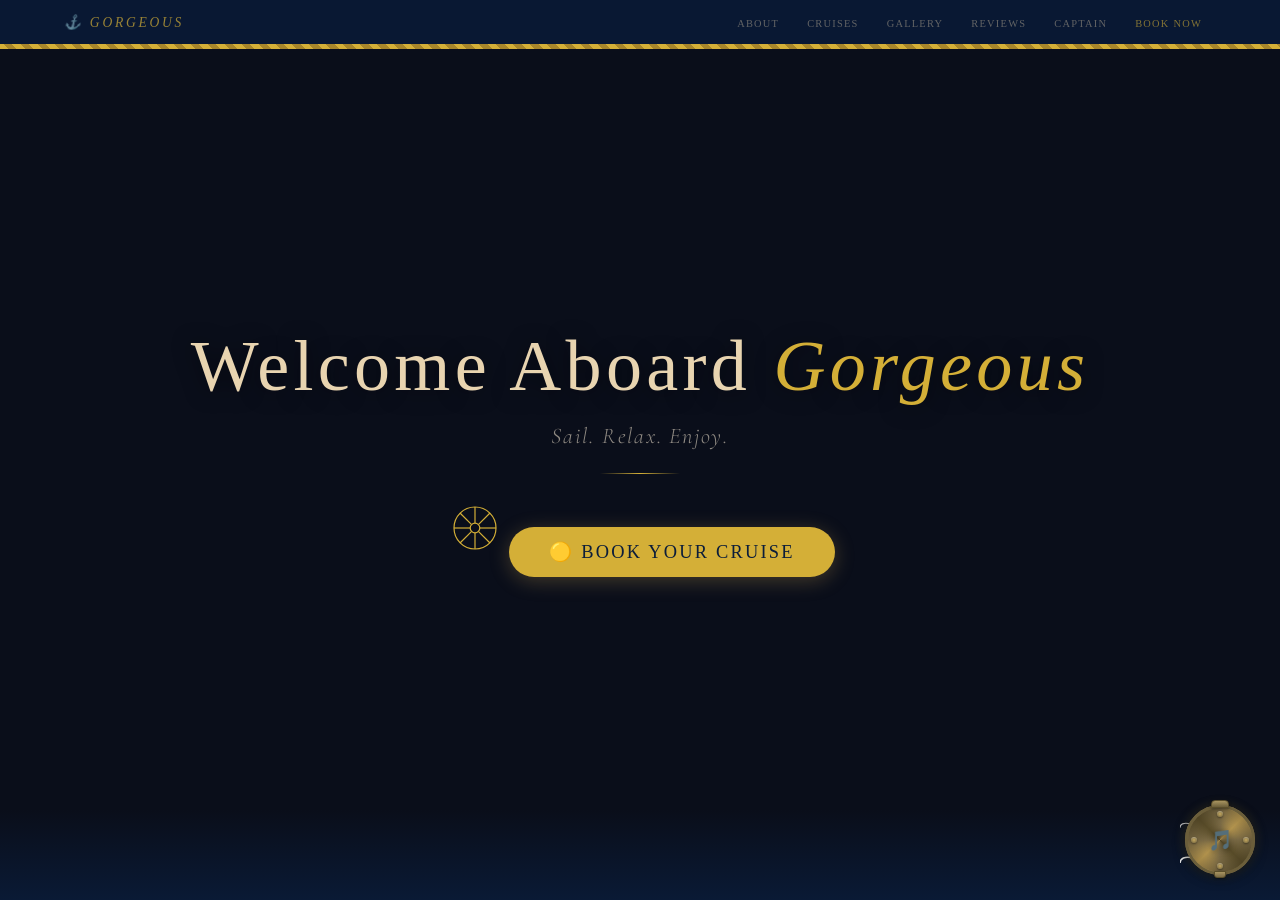
==== index.html @ bfbf3266 "Initial commit: Яхта Gorgeous cruise site Co-Authored-By: Claude Opus 4.6 (1M context) <noreply@anth" ====
<!DOCTYPE html>
<html lang="en">
<head>
<meta charset="UTF-8">
<meta name="viewport" content="width=device-width, initial-scale=1.0">
<title>Yacht Gorgeous</title>
<meta http-equiv="Cache-Control" content="no-cache, no-store, must-revalidate">
<link href="https://fonts.googleapis.com/css2?family=Cormorant+Garamond:ital,wght@0,300;1,300&display=swap" rel="stylesheet">
<style>
  * { margin: 0; padding: 0; box-sizing: border-box; }

  html, body {
    margin: 0;
    padding: 0;
    height: 100%;
    background: #0a1a35;
    overflow: hidden;
  }
  body {
    font-family: 'Georgia', serif;
    color: #e8d4b0;
  }
  #pageContent {
    position: absolute;
    top: 0;
    left: 0;
    right: 0;
    bottom: 0;
    overflow-x: hidden;
    overflow-y: auto;
    -webkit-overflow-scrolling: touch;
    scroll-padding-top: 52px;
  }

  /* ===== SCREEN 1 — Welcome ===== */
  .welcome {
    position: relative;
    width: 100vw;
    height: 100vh;
    background: #0a0e1a;
    display: flex;
    align-items: center;
    justify-content: center;
    overflow: hidden;
  }

  .welcome-bg {
    position: absolute;
    inset: 0;
    background: url('https://yanhs.stream/tgimg/54d1d7f12fde4300b0495acd8f759b95.jpg') center center/cover no-repeat;
  }

  .welcome-bg::after {
    content: '';
    position: absolute;
    inset: 0;
    background: linear-gradient(
      to bottom,
      rgba(10, 14, 26, 0.45) 0%,
      rgba(10, 14, 26, 0.35) 60%,
      rgba(10, 14, 26, 0.85) 90%,
      #0a1a35 100%
    );
  }

  .welcome-text {
    position: relative;
    z-index: 2;
    text-align: center;
    padding: 0 20px;
    margin-top: 0;
  }

  .welcome-text h1 {
    color: #e8d4b0;
    font-size: clamp(2.2rem, 6vw, 4.5rem);
    font-weight: 300;
    letter-spacing: 0.06em;
    line-height: 1.2;
    text-shadow: 0 2px 20px rgba(0,0,0,0.5);
    animation: fadeInUp 1.5s ease-out;
  }

  .welcome-text h1 span {
    color: #D4AF37;
    font-weight: 400;
    font-style: italic;
  }

  .welcome-line {
    width: 80px;
    height: 1px;
    background: linear-gradient(90deg, transparent, #D4AF37, transparent);
    margin: 24px auto;
    animation: fadeInUp 1.5s ease-out 0.3s both;
  }

  .welcome-sub {
    color: rgba(232, 220, 200, 0.85);
    font-size: clamp(1.1rem, 2.5vw, 1.4rem);
    letter-spacing: 0.12em;
    text-transform: uppercase;
    animation: fadeInUp 1.5s ease-out 0.5s both;
    text-shadow: 0 0 20px rgba(0,0,0,0.5);
  }

  /* Steering wheel scroll hint */
  .scroll-hint {
    display: block;
    margin: 24px auto;
    width: 60px;
    z-index: 2;
    animation: fadeInUp 1.5s ease-out 0.6s both;
    cursor: pointer;
  }

  .steering-wheel {
    width: 60px;
    height: 60px;
    animation: bounce 2s ease-in-out infinite, wheelSpin 20s linear infinite;
    will-change: transform;
  }

  .steering-wheel:hover {
    animation: bounce 2s ease-in-out infinite, wheelSpin 3s linear infinite;
  }

  .welcome-scroll {
    position: absolute;
    bottom: 30px;
    right: 20px;
    z-index: 2;
    width: 80px;
    height: 50px;
    cursor: pointer;
  }

  .seagull {
    position: absolute;
    bottom: 0;
    left: 0;
    width: 42px;
    height: auto;
    animation: gull1 6s ease-in-out infinite;
  }

  .seagull2 {
    position: absolute;
    top: 0;
    right: 0;
    width: 32px;
    height: auto;
    animation: gull2 6.5s ease-in-out infinite;
  }

  @keyframes gull1 {
    0%   { transform: translate(0, 0) rotate(-3deg); }
    20%  { transform: translate(5px, -4px) rotate(0deg); }
    40%  { transform: translate(2px, 2px) rotate(-5deg); }
    60%  { transform: translate(-3px, -2px) rotate(-1deg); }
    80%  { transform: translate(-1px, 3px) rotate(-4deg); }
    100% { transform: translate(0, 0) rotate(-3deg); }
  }

  @keyframes gull2 {
    0%   { transform: translate(0, 0) rotate(3deg); }
    18%  { transform: translate(-3px, 3px) rotate(0deg); }
    38%  { transform: translate(4px, -2px) rotate(5deg); }
    58%  { transform: translate(2px, 4px) rotate(1deg); }
    78%  { transform: translate(-4px, -1px) rotate(4deg); }
    100% { transform: translate(0, 0) rotate(3deg); }
  }

  .wing-left {
    animation: flapLeft 2.8s ease-in-out infinite;
  }
  .wing-right {
    animation: flapRight 2.8s ease-in-out infinite;
  }
  .seagull2 .wing-left {
    animation-duration: 3.2s;
  }
  .seagull2 .wing-right {
    animation-duration: 3.2s;
  }

  @keyframes flapLeft {
    0%   { transform: rotate(0deg); }
    30%  { transform: rotate(6deg); }
    60%  { transform: rotate(-3deg); }
    100% { transform: rotate(0deg); }
  }

  @keyframes flapRight {
    0%   { transform: rotate(0deg); }
    30%  { transform: rotate(-6deg); }
    60%  { transform: rotate(3deg); }
    100% { transform: rotate(0deg); }
  }

  @keyframes fadeInUp {
    0%   { opacity: 0; transform: translateY(30px); }
    100% { opacity: 1; transform: translateY(0); }
  }

  @keyframes bounce {
    0%, 100% { transform: translateY(0); }
    50%      { transform: translateY(10px); }
  }

  @keyframes wheelSpin {
    0%   { transform: rotate(0deg); }
    100% { transform: rotate(360deg); }
  }

  /* ===== SVG WAVE TRANSITIONS (bottom of hero) ===== */
  @keyframes waveScroll {
    0%   { transform: translateX(0); }
    100% { transform: translateX(-50%); }
  }

  /* ===== SCREEN 2 — Hero ===== */
  .hero {
    position: relative;
    width: 100vw;
    height: 100vh;
    overflow: hidden;
  }

  .hero-img {
    position: absolute;
    inset: 0;
    width: 100%;
    height: 100%;
    object-fit: cover;
    display: block;
  }

  .hero-overlay {
    position: absolute;
    inset: 0;
    background: linear-gradient(
      90deg,
      rgba(10, 8, 18, 0.75) 0%,
      rgba(10, 8, 18, 0.55) 30%,
      rgba(10, 8, 18, 0.1) 55%,
      transparent 70%
    );
  }

  .hero-content {
    position: absolute;
    top: 50%;
    left: clamp(30px, 6vw, 80px);
    transform: translateY(-50%);
    max-width: 480px;
  }

  .hero-content h2 {
    color: #e8d4b0;
    font-size: clamp(1.8rem, 4vw, 3.2rem);
    font-weight: 400;
    line-height: 1.2;
    letter-spacing: 0.04em;
    margin-bottom: 0.6em;
    text-shadow: 0 2px 12px rgba(0,0,0,0.5);
  }

  .hero-content p {
    color: rgba(200, 190, 175, 0.85);
    font-size: clamp(0.95rem, 1.8vw, 1.15rem);
    line-height: 1.6;
    letter-spacing: 0.02em;
    margin-bottom: 2em;
    text-shadow: 0 1px 6px rgba(0,0,0,0.4);
  }

  .btn {
    display: inline-block;
    padding: 14px 36px;
    color: #0B1D3A;
    background: #D4AF37;
    border: none;
    border-radius: 40px;
    font-family: 'Georgia', serif;
    font-size: clamp(0.9rem, 1.5vw, 1.05rem);
    letter-spacing: 0.12em;
    text-transform: uppercase;
    text-decoration: none;
    cursor: pointer;
    transition: background 0.3s ease, transform 0.3s ease;
    box-shadow: 0 4px 20px rgba(200, 160, 80, 0.3);
  }

  .btn:hover {
    background: #E6C55A;
    box-shadow:
      0 6px 28px rgba(212, 175, 55, 0.45),
      0 0 40px rgba(212, 175, 55, 0.25);
    transform: translateY(-2px) scale(1.04);
  }

  .scroll-down {
    margin-top: 24px;
    color: rgba(200, 190, 175, 0.45);
    font-size: 0.85rem;
    letter-spacing: 0.15em;
    animation: bounce 2s ease-in-out infinite;
  }

  /* About highlights */
  .about-highlights {
    display: flex;
    flex-wrap: wrap;
    gap: 14px 24px;
    margin-top: 20px;
  }

  .about-highlights span {
    color: rgba(212, 175, 55, 0.8);
    font-size: 0.95rem;
    letter-spacing: 0.03em;
  }

  @media (max-width: 768px) {
    .about-highlights {
      justify-content: center;
    }
  }

  /* Hero bottom waves */
  .wave {
    position: absolute;
    bottom: 0;
    left: 0;
    width: 200%;
    height: 80px;
    pointer-events: none;
  }

  .wave svg { width: 100%; height: 100%; }

  .wave-1 { animation: waveScroll 8s linear infinite; opacity: 0.3; will-change: transform; }
  .wave-2 { animation: waveScroll 11s linear infinite reverse; bottom: 6px; opacity: 0.2; will-change: transform; }

  /* ===== ROPE ACCENT (thin rope under titles) ===== */
  .rope-accent {
    display: flex;
    align-items: center;
    justify-content: center;
    max-width: 300px;
    margin: 16px auto 0;
    gap: 12px;
  }

  .rope-accent svg { width: 100%; height: 12px; }

  .rope-accent .rope-knot-sm {
    flex-shrink: 0;
    width: 20px;
    height: 20px;
  }

  /* ===== ROPE DIVIDER ===== */
  .rope-divider {
    display: flex;
    align-items: center;
    justify-content: center;
    padding: 50px 20px;
    background: #0a1a35;
  }

  .rope-line {
    flex: 1;
    max-width: 300px;
    height: 12px;
    position: relative;
  }

  .rope-line svg { width: 100%; height: 100%; }

  .rope-knot {
    margin: 0 20px;
    flex-shrink: 0;
  }

  .rope-knot svg {
    width: 40px;
    height: 40px;
  }

  /* ===== SECTION — About (with porthole) ===== */
  .section-about {
    background: #0a1a35;
    padding: 60px 20px 80px;
  }

  /* Scroll hint for inner sections */
  .section-scroll {
    text-align: center;
    margin-top: 2em;
    padding-top: 1em;
  }
  .section-scroll span {
    display: block;
    color: rgba(212, 175, 55, 0.4);
    font-size: 1.4rem;
    animation: bounce 2s ease-in-out infinite;
  }
  .section-scroll p {
    color: rgba(200, 190, 175, 0.3);
    font-size: 0.7rem;
    letter-spacing: 0.2em;
    text-transform: uppercase;
    margin-top: 4px;
  }

  /* ===== HOW IT WORKS ===== */
  .how-it-works {
    background: #0a1a35;
    padding: 70px 20px;
    text-align: center;
  }
  .how-it-works h3 {
    color: #D4AF37;
    font-size: clamp(1.4rem, 3vw, 2rem);
    font-weight: 400;
    margin-bottom: 40px;
  }
  .steps-grid {
    display: flex;
    justify-content: center;
    gap: 40px;
    max-width: 800px;
    margin: 0 auto;
    flex-wrap: wrap;
  }
  .step-item {
    flex: 1;
    min-width: 180px;
    max-width: 220px;
  }
  .step-num {
    display: inline-flex;
    align-items: center;
    justify-content: center;
    width: 50px;
    height: 50px;
    border-radius: 50%;
    border: 2px solid #D4AF37;
    color: #D4AF37;
    font-size: 1.3rem;
    font-weight: 600;
    margin-bottom: 14px;
  }
  .step-item h4 {
    color: #e8d4b0;
    font-size: 1rem;
    font-weight: 400;
    margin-bottom: 6px;
  }
  .step-item p {
    color: rgba(200,195,185,0.5);
    font-size: 0.85rem;
    line-height: 1.5;
  }

  /* ===== TRUSTED EXPERIENCE ===== */
  .trusted {
    background: #0a1a35;
    padding: 70px 20px;
    text-align: center;
  }
  .trusted h3 {
    color: #D4AF37;
    font-size: clamp(1.4rem, 3vw, 2rem);
    font-weight: 400;
    margin-bottom: 35px;
  }
  .trust-grid {
    display: flex;
    justify-content: center;
    gap: 30px;
    max-width: 700px;
    margin: 0 auto;
    flex-wrap: wrap;
  }
  .trust-item {
    display: flex;
    align-items: center;
    gap: 10px;
    color: #e8d4b0;
    font-size: 1rem;
    min-width: 200px;
  }
  .trust-check {
    color: #D4AF37;
    font-size: 1.2rem;
    flex-shrink: 0;
  }

  /* ===== DEPARTURE LOCATION ===== */
  .location {
    background: #0a1a35;
    padding: 70px 20px;
    text-align: center;
  }
  .location h3 {
    color: #D4AF37;
    font-size: clamp(1.4rem, 3vw, 2rem);
    font-weight: 400;
    margin-bottom: 10px;
  }
  .location .loc-sub {
    color: rgba(200,195,185,0.5);
    font-size: 0.9rem;
    margin-bottom: 25px;
  }
  .location .loc-address {
    color: #e8d4b0;
    font-size: 1.2rem;
    margin-bottom: 20px;
  }
  .location .loc-address span {
    color: #D4AF37;
  }
  .location iframe {
    border-radius: 12px;
    border: 1px solid rgba(212,175,55,0.2);
    max-width: 700px;
    width: 100%;
  }

  @media (max-width: 600px) {
    .steps-grid { flex-direction: column; align-items: center; gap: 30px; }
    .trust-grid { flex-direction: column; align-items: center; }
  }

  .section-about .section-title {
    text-align: center;
    color: #D4AF37;
    font-size: clamp(1.4rem, 3vw, 2rem);
    font-weight: 400;
    letter-spacing: 0.04em;
    margin-bottom: 40px;
  }

  .section-inner {
    max-width: 1100px;
    margin: 0 auto;
    display: flex;
    align-items: center;
    gap: clamp(30px, 6vw, 80px);
  }

  .section-inner.reverse { flex-direction: row-reverse; }

  /* Porthole photo frame */
  .porthole-frame {
    flex-shrink: 0;
    width: clamp(200px, 30vw, 340px);
    height: clamp(200px, 30vw, 340px);
    border-radius: 50%;
    position: relative;
    background: conic-gradient(
      from 0deg,
      #8B7340, #c4a85a, #6b5a30, #a8924a,
      #8B7340, #c4a85a, #6b5a30, #a8924a,
      #8B7340
    );
    padding: 14px;
    box-shadow:
      0 0 30px rgba(0,0,0,0.5),
      inset 0 0 20px rgba(0,0,0,0.3);
  }

  .porthole-glass {
    width: 100%;
    height: 100%;
    border-radius: 50%;
    overflow: hidden;
    position: relative;
    box-shadow: inset 0 0 30px rgba(0,0,0,0.4);
  }

  .porthole-glass img {
    width: 100%;
    height: 100%;
    object-fit: cover;
    display: block;
  }

  /* Glass reflection */
  .porthole-glass::after {
    content: '';
    position: absolute;
    top: 10%; left: 15%;
    width: 40%; height: 25%;
    background: linear-gradient(135deg, rgba(255,255,255,0.12), transparent);
    border-radius: 50%;
    transform: rotate(-15deg);
    pointer-events: none;
  }

  /* Brass bolts */
  .porthole-bolt {
    position: absolute;
    width: 14px; height: 14px;
    background: radial-gradient(circle at 35% 35%, #c4a85a, #5a4a28);
    border-radius: 50%;
    box-shadow: inset 0 1px 1px rgba(255,255,255,0.3), 0 1px 3px rgba(0,0,0,0.5);
  }

  .bolt-t  { top: 4px;    left: 50%;  transform: translateX(-50%); }
  .bolt-b  { bottom: 4px; left: 50%;  transform: translateX(-50%); }
  .bolt-l  { left: 4px;   top: 50%;   transform: translateY(-50%); }
  .bolt-r  { right: 4px;  top: 50%;   transform: translateY(-50%); }
  .bolt-tl { top: 22px;   left: 22px; }
  .bolt-tr { top: 22px;   right: 22px; }
  .bolt-bl { bottom: 22px; left: 22px; }
  .bolt-br { bottom: 22px; right: 22px; }

  .section-text h3 {
    color: #D4AF37;
    font-size: clamp(1.4rem, 3vw, 2rem);
    font-weight: 400;
    letter-spacing: 0.04em;
    margin-bottom: 0.5em;
  }

  .section-text p {
    color: rgba(200, 195, 185, 0.75);
    font-size: clamp(0.95rem, 1.6vw, 1.1rem);
    line-height: 1.8;
    letter-spacing: 0.01em;
  }

  /* ===== SECTION — Features ===== */
  .section-features {
    background: #0a1a35;
    padding: 80px 20px;
  }

  .section-features h3 {
    text-align: center;
    color: #D4AF37;
    font-size: clamp(1.4rem, 3vw, 2rem);
    font-weight: 400;
    letter-spacing: 0.04em;
    margin-bottom: 50px;
  }

  .features-grid {
    max-width: 960px;
    margin: 0 auto;
    display: grid;
    grid-template-columns: repeat(auto-fit, minmax(200px, 1fr));
    gap: 30px;
  }

  .feature-card {
    text-align: center;
    padding: 30px 20px;
    border: 1px solid rgba(212, 175, 55, 0.15);
    border-radius: 12px;
    background: rgba(212, 175, 55, 0.03);
    transition: all 0.3s ease;
  }

  .feature-card:hover {
    border-color: rgba(212, 175, 55, 0.35);
    background: rgba(212, 175, 55, 0.06);
    transform: translateY(-4px);
  }

  .feature-icon {
    font-size: 2.5rem;
    margin-bottom: 16px;
  }

  .feature-card h4 {
    color: #e8d4b0;
    font-size: 1.1rem;
    font-weight: 400;
    margin-bottom: 10px;
    letter-spacing: 0.04em;
  }

  .feature-card p {
    color: rgba(200, 195, 185, 0.6);
    font-size: 0.95rem;
    line-height: 1.6;
  }

  /* ===== TOURS ===== */
  .tours {
    background: #0a1a35;
    padding: 80px 20px;
  }

  .tours h3 {
    text-align: center;
    color: #D4AF37;
    font-size: clamp(1.4rem, 3vw, 2rem);
    font-weight: 400;
    letter-spacing: 0.04em;
    margin-bottom: 12px;
  }

  .tours > p {
    text-align: center;
    color: rgba(200, 195, 185, 0.55);
    font-size: clamp(0.9rem, 1.6vw, 1.05rem);
    margin-bottom: 50px;
    line-height: 1.6;
  }

  .tours-grid {
    max-width: 1100px;
    margin: 0 auto;
    display: grid;
    grid-template-columns: repeat(auto-fit, minmax(200px, 1fr));
    gap: 24px;
  }

  .tour-card {
    position: relative;
    background: rgba(255,255,255,0.03);
    border: 1px solid rgba(212, 175, 55, 0.12);
    border-radius: 16px;
    padding: 36px 24px 30px;
    text-align: center;
    transition: all 0.4s ease;
    overflow: hidden;
  }

  .tour-card::before {
    content: '';
    position: absolute;
    top: 0; left: 0; right: 0;
    height: 3px;
    background: linear-gradient(90deg, transparent, #D4AF37, transparent);
    opacity: 0;
    transition: opacity 0.4s ease;
  }

  .tour-card:hover {
    border-color: rgba(212, 175, 55, 0.35);
    background: rgba(212, 175, 55, 0.05);
    transform: translateY(-6px);
    box-shadow: 0 12px 40px rgba(0,0,0,0.3), 0 0 20px rgba(212, 175, 55, 0.08);
  }

  .tour-card:hover::before {
    opacity: 1;
  }

  .tour-icon {
    font-size: 3rem;
    margin-bottom: 18px;
    display: block;
  }

  .tour-card h4 {
    color: #e8d4b0;
    font-size: 1.15rem;
    font-weight: 400;
    letter-spacing: 0.04em;
    margin-bottom: 10px;
  }

  .tour-card .tour-detail {
    color: rgba(200, 195, 185, 0.5);
    font-size: 0.9rem;
    line-height: 1.6;
    margin-bottom: 18px;
  }

  .tour-card .tour-btn {
    display: inline-block;
    padding: 10px 24px;
    border: 1px solid rgba(212, 175, 55, 0.3);
    border-radius: 30px;
    color: #D4AF37;
    font-family: 'Georgia', serif;
    font-size: 0.85rem;
    letter-spacing: 0.1em;
    text-transform: uppercase;
    text-decoration: none;
    transition: all 0.3s ease;
    background: transparent;
    cursor: pointer;
  }

  .tour-card .tour-btn:hover {
    background: rgba(212, 175, 55, 0.12);
    border-color: rgba(212, 175, 55, 0.6);
    box-shadow: 0 0 16px rgba(212, 175, 55, 0.15);
  }

  @media (max-width: 600px) {
    .tours-grid {
      grid-template-columns: 1fr 1fr;
      gap: 16px;
    }

    .tour-card {
      padding: 28px 16px 24px;
    }

    .tour-icon {
      font-size: 2.4rem;
    }
  }

  @media (max-width: 400px) {
    .tours-grid {
      grid-template-columns: 1fr;
    }
  }


  /* ===== SAFETY & POLICIES ===== */
  .safety-policies {
    padding: 60px 20px 50px;
    background: linear-gradient(180deg, #0a1a35 0%, #0d2240 100%);
    color: #c8b89a;
  }

  .sp-title {
    text-align: center;
    font-family: 'Cormorant Garamond', serif;
    font-size: 1.8rem;
    color: #D4AF37;
    letter-spacing: 0.08em;
    margin-bottom: 40px;
  }

  .sp-block {
    max-width: 700px;
    margin: 0 auto;
  }

  .sp-subtitle {
    font-family: 'Cormorant Garamond', serif;
    font-size: 1.25rem;
    color: #e8d4b0;
    margin-bottom: 16px;
    letter-spacing: 0.03em;
  }

  .sp-intro {
    font-size: 0.9rem;
    line-height: 1.7;
    color: rgba(200, 184, 154, 0.8);
    margin-bottom: 20px;
  }

  .sp-intro strong {
    color: #D4AF37;
  }

  .sp-list {
    list-style: none;
    padding: 0;
    margin: 0 0 10px;
  }

  .sp-list li {
    font-size: 0.85rem;
    line-height: 1.6;
    padding: 8px 0;
    border-bottom: 1px solid rgba(212, 175, 55, 0.06);
    color: rgba(200, 184, 154, 0.75);
  }

  .sp-list li:last-child {
    border-bottom: none;
  }

  .sp-divider {
    max-width: 700px;
    margin: 30px auto;
    height: 1px;
    background: linear-gradient(90deg, transparent, rgba(212, 175, 55, 0.2), transparent);
  }

  .sp-heading {
    font-family: 'Cormorant Garamond', serif;
    font-size: 1.05rem;
    color: #D4AF37;
    margin: 24px 0 10px;
    letter-spacing: 0.03em;
  }

  .sp-text {
    font-size: 0.85rem;
    line-height: 1.7;
    color: rgba(200, 184, 154, 0.75);
  }

  .sp-text strong {
    color: #e8d4b0;
  }

  /* ===== FOOTER ===== */
  .footer {
    background: #060e1e;
    padding: 60px 20px 40px;
  }

  .footer-inner {
    max-width: 900px;
    margin: 0 auto;
    display: flex;
    justify-content: space-between;
    align-items: flex-start;
    gap: 40px;
    flex-wrap: wrap;
  }

  .footer-brand {
    text-align: left;
  }

  .footer-wheel {
    width: 36px;
    height: 36px;
    margin-bottom: 12px;
    opacity: 0.4;
  }

  .footer-brand h4 {
    color: #D4AF37;
    font-size: 1.1rem;
    font-weight: 400;
    letter-spacing: 0.15em;
    margin-bottom: 6px;
  }

  .footer-brand p {
    color: rgba(200, 195, 185, 0.4);
    font-size: 0.85rem;
    letter-spacing: 0.05em;
  }

  .footer-contact {
    text-align: right;
  }

  .footer-contact h4 {
    color: #D4AF37;
    font-size: 0.9rem;
    font-weight: 400;
    letter-spacing: 0.15em;
    text-transform: uppercase;
    margin-bottom: 14px;
  }

  .footer-contact ul {
    list-style: none;
  }

  .footer-contact li {
    color: rgba(200, 195, 185, 0.55);
    font-size: 0.9rem;
    margin-bottom: 10px;
    letter-spacing: 0.02em;
  }

  .footer-contact a {
    color: rgba(200, 195, 185, 0.55);
    text-decoration: none;
    transition: color 0.3s ease;
  }

  .footer-contact a:hover {
    color: #D4AF37;
  }

  .footer-contact .contact-icon {
    margin-right: 8px;
    opacity: 0.7;
  }

  .footer-bottom {
    max-width: 900px;
    margin: 40px auto 0;
    padding-top: 20px;
    border-top: 1px solid rgba(212, 175, 55, 0.1);
    text-align: center;
  }

  .footer-bottom p {
    color: rgba(200, 195, 185, 0.3);
    font-size: 0.8rem;
    letter-spacing: 0.1em;
  }

  /* ===== GALLERY ===== */
  .gallery {
    background: #0a1a35;
    padding: 80px 0;
    overflow: hidden;
  }

  .gallery h3 {
    text-align: center;
    color: #D4AF37;
    font-size: clamp(1.4rem, 3vw, 2rem);
    font-weight: 400;
    letter-spacing: 0.04em;
    margin-bottom: 40px;
  }

  .carousel {
    position: relative;
    max-width: 1100px;
    margin: 0 auto;
    padding: 0 60px;
  }

  .carousel-track {
    display: flex;
    gap: 20px;
    overflow-x: auto;
    scroll-behavior: smooth;
    scroll-snap-type: x mandatory;
    -ms-overflow-style: none;
    scrollbar-width: none;
    padding: 10px 0;
  }

  .carousel-track::-webkit-scrollbar { display: none; }

  .carousel-slide {
    flex: 0 0 calc(33.333% - 14px);
    min-width: 260px;
    scroll-snap-align: start;
    position: relative;
    border-radius: 12px;
    overflow: hidden;
    aspect-ratio: 4 / 3;
    cursor: pointer;
  }

  .carousel-slide img {
    width: 100%;
    height: 100%;
    object-fit: cover;
    display: block;
    transition: transform 0.5s ease;
  }

  .carousel-slide:hover img {
    transform: scale(1.06);
  }

  .carousel-slide .slide-caption {
    position: absolute;
    bottom: 0;
    left: 0; right: 0;
    padding: 30px 16px 14px;
    background: linear-gradient(to top, rgba(0,0,0,0.7), transparent);
    color: rgba(232, 212, 176, 0.9);
    font-size: 0.9rem;
    letter-spacing: 0.05em;
    transition: opacity 0.3s ease;
  }

  /* Porthole-style frame on each slide */
  .carousel-slide::after {
    content: '';
    position: absolute;
    inset: 0;
    border-radius: 12px;
    box-shadow: inset 0 0 20px rgba(0,0,0,0.3);
    border: 2px solid rgba(139, 115, 64, 0.25);
    pointer-events: none;
  }

  .carousel-btn {
    position: absolute;
    top: 50%;
    transform: translateY(-50%);
    width: 44px;
    height: 44px;
    border-radius: 50%;
    border: 1px solid rgba(212, 175, 55, 0.3);
    background: rgba(11, 29, 58, 0.9);
    color: #D4AF37;
    font-size: 1.2rem;
    cursor: pointer;
    transition: background 0.3s ease;
    display: flex;
    align-items: center;
    justify-content: center;
    z-index: 3;
  }

  .carousel-btn:hover {
    background: rgba(212, 175, 55, 0.15);
    border-color: rgba(212, 175, 55, 0.6);
  }

  .carousel-btn.prev { left: 8px; }
  .carousel-btn.next { right: 8px; }

  /* Dots */
  .carousel-dots {
    display: flex;
    justify-content: center;
    gap: 10px;
    margin-top: 24px;
  }

  .carousel-dot {
    width: 8px;
    height: 8px;
    border-radius: 50%;
    background: rgba(212, 175, 55, 0.2);
    border: none;
    cursor: pointer;
    transition: all 0.3s ease;
    padding: 0;
  }

  .carousel-dot.active {
    background: #D4AF37;
    transform: scale(1.3);
  }

  @media (max-width: 768px) {
    .carousel-slide {
      flex: 0 0 calc(50% - 10px);
      min-width: 220px;
    }
    .carousel { padding: 0 50px; }
  }

  @media (max-width: 480px) {
    .carousel-slide {
      flex: 0 0 85%;
      min-width: 0;
    }
    .carousel { padding: 0 44px; }
  }

  /* Lightbox */
  .lightbox {
    display: none;
    position: fixed;
    inset: 0;
    z-index: 1000;
    background: rgba(0,0,0,0.92);
    align-items: center;
    justify-content: center;
    cursor: pointer;
  }

  .lightbox.active { display: flex; }

  .lightbox img {
    max-width: 90vw;
    max-height: 90vh;
    object-fit: contain;
    border-radius: 8px;
    box-shadow: 0 0 60px rgba(0,0,0,0.5);
  }

  .lightbox-close {
    position: absolute;
    top: 20px; right: 24px;
    color: rgba(212, 175, 55, 0.7);
    font-size: 2rem;
    cursor: pointer;
    background: none;
    border: none;
    transition: color 0.3s ease;
  }

  .lightbox-close:hover { color: #D4AF37; }

  /* ===== CAPTAIN ===== */
  .captain {
    background: #0a1a35;
    padding: 80px 20px;
  }

  .captain-inner {
    max-width: 900px;
    margin: 0 auto;
    display: flex;
    align-items: center;
    gap: clamp(30px, 6vw, 70px);
  }

  .captain-photo {
    flex-shrink: 0;
    position: relative;
  }

  .captain-porthole {
    width: clamp(200px, 28vw, 300px);
    height: clamp(200px, 28vw, 300px);
    border-radius: 50%;
    position: relative;
    background: conic-gradient(
      from 0deg,
      #8B7340, #c4a85a, #6b5a30, #a8924a,
      #8B7340, #c4a85a, #6b5a30, #a8924a,
      #8B7340
    );
    padding: 12px;
    box-shadow:
      0 0 30px rgba(0,0,0,0.5),
      inset 0 0 20px rgba(0,0,0,0.3);
  }

  .captain-porthole .porthole-glass {
    width: 100%;
    height: 100%;
    border-radius: 50%;
    overflow: hidden;
    box-shadow: inset 0 0 30px rgba(0,0,0,0.4);
    position: relative;
  }

  .captain-porthole .porthole-glass img {
    width: 100%;
    height: 100%;
    object-fit: cover;
    object-position: center 20%;
    display: block;
  }

  .captain-wheel {
    position: absolute;
    bottom: -10px;
    right: -10px;
    width: 60px;
    height: 60px;
    animation: wheelSpin 20s linear infinite;
    will-change: transform;
    filter: drop-shadow(0 2px 6px rgba(0,0,0,0.5));
  }

  .captain-label {
    text-align: center;
    margin-top: 14px;
    color: rgba(200, 195, 185, 0.45);
    font-size: 0.8rem;
    letter-spacing: 0.15em;
    text-transform: uppercase;
  }

  .captain-text h3 {
    color: #D4AF37;
    font-size: clamp(1.4rem, 3vw, 2rem);
    font-weight: 400;
    letter-spacing: 0.04em;
    margin-bottom: 6px;
  }

  .captain-text h4 {
    color: #e8d4b0;
    font-size: clamp(1.1rem, 2vw, 1.4rem);
    font-weight: 400;
    margin-bottom: 1em;
    font-style: italic;
  }

  .captain-text p {
    color: rgba(200, 195, 185, 0.7);
    font-size: clamp(0.95rem, 1.6vw, 1.1rem);
    line-height: 1.8;
  }

  @media (max-width: 768px) {
    .captain-inner {
      flex-direction: column;
      text-align: center;
    }
  }

  /* ===== BOOKING ===== */
  .booking {
    background: #0a1a35;
    padding: 80px 20px;
  }

  .booking h3 {
    text-align: center;
    color: #D4AF37;
    font-size: clamp(1.4rem, 3vw, 2rem);
    font-weight: 400;
    letter-spacing: 0.04em;
    margin-bottom: 10px;
  }

  .booking > p {
    text-align: center;
    color: rgba(200, 195, 185, 0.55);
    font-size: clamp(0.9rem, 1.6vw, 1.05rem);
    margin-bottom: 40px;
    line-height: 1.6;
  }

  .booking-form {
    max-width: 560px;
    margin: 0 auto;
    display: grid;
    grid-template-columns: 1fr 1fr;
    gap: 16px;
  }

  .booking-form .full-width {
    grid-column: 1 / -1;
  }

  .booking-form label {
    display: block;
    color: rgba(200, 195, 185, 0.5);
    font-size: 0.8rem;
    letter-spacing: 0.08em;
    text-transform: uppercase;
    margin-bottom: 6px;
  }

  .booking-form input,
  .booking-form select {
    width: 100%;
    padding: 13px 18px;
    border: 1px solid rgba(212, 175, 55, 0.2);
    border-radius: 8px;
    background: rgba(255,255,255,0.04);
    color: #e8d4b0;
    font-family: 'Georgia', serif;
    font-size: 0.95rem;
    outline: none;
    transition: border-color 0.3s ease;
    -webkit-appearance: none;
    appearance: none;
  }

  .booking-form select {
    background-image: url("data:image/svg+xml,%3Csvg xmlns='http://www.w3.org/2000/svg' width='12' height='8' viewBox='0 0 12 8'%3E%3Cpath d='M1 1l5 5 5-5' stroke='%23D4AF37' stroke-width='1.5' fill='none'/%3E%3C/svg%3E");
    background-repeat: no-repeat;
    background-position: right 16px center;
    padding-right: 40px;
    cursor: pointer;
  }

  .booking-form select option {
    background: #0a1a35;
    color: #e8d4b0;
  }

  .booking-form input::placeholder {
    color: rgba(200, 195, 185, 0.3);
  }

  .booking-form input:focus,
  .booking-form select:focus {
    border-color: rgba(212, 175, 55, 0.5);
  }

  .booking-form .btn-book {
    grid-column: 1 / -1;
    margin-top: 10px;
    padding: 16px 36px;
    border: none;
    border-radius: 40px;
    background: #D4AF37;
    color: #0B1D3A;
    font-family: 'Georgia', serif;
    font-size: clamp(0.9rem, 1.5vw, 1.05rem);
    letter-spacing: 0.12em;
    text-transform: uppercase;
    cursor: pointer;
    transition: background 0.3s ease, transform 0.3s ease;
    box-shadow: 0 4px 20px rgba(200, 160, 80, 0.3);
  }

  .booking-form .btn-book:hover {
    background: #E6C55A;
    transform: translateY(-2px) scale(1.02);
  }

  @media (max-width: 480px) {
    .booking-form {
      grid-template-columns: 1fr;
    }
  }

  /* ===== SUBSCRIBE ===== */
  .subscribe {
    background: #0a1a35;
    padding: 70px 20px;
    text-align: center;
  }

  .subscribe h3 {
    color: #D4AF37;
    font-size: clamp(1.4rem, 3vw, 2rem);
    font-weight: 400;
    letter-spacing: 0.04em;
    margin-bottom: 12px;
  }

  .subscribe p {
    color: rgba(200, 195, 185, 0.55);
    font-size: clamp(0.9rem, 1.6vw, 1.05rem);
    margin-bottom: 30px;
    line-height: 1.6;
  }

  .subscribe-form {
    display: flex;
    max-width: 460px;
    margin: 0 auto;
    gap: 0;
  }

  .subscribe-form input {
    flex: 1;
    padding: 14px 20px;
    border: 1px solid rgba(212, 175, 55, 0.25);
    border-right: none;
    border-radius: 40px 0 0 40px;
    background: rgba(255,255,255,0.05);
    color: #e8d4b0;
    font-family: 'Georgia', serif;
    font-size: 0.95rem;
    outline: none;
    transition: border-color 0.3s ease;
  }

  .subscribe-form input::placeholder {
    color: rgba(200, 195, 185, 0.35);
  }

  .subscribe-form input:focus {
    border-color: rgba(212, 175, 55, 0.5);
  }

  .subscribe-form button {
    padding: 14px 28px;
    border: none;
    border-radius: 0 40px 40px 0;
    background: #D4AF37;
    color: #0B1D3A;
    font-family: 'Georgia', serif;
    font-size: 0.9rem;
    letter-spacing: 0.1em;
    text-transform: uppercase;
    cursor: pointer;
    transition: all 0.3s ease;
    white-space: nowrap;
  }

  .subscribe-form button:hover {
    background: #E6C55A;
  }

  @media (max-width: 480px) {
    .subscribe-form {
      flex-direction: column;
      gap: 12px;
    }

    .subscribe-form input {
      border-right: 1px solid rgba(212, 175, 55, 0.25);
      border-radius: 40px;
    }

    .subscribe-form button {
      border-radius: 40px;
    }
  }

  @media (max-width: 600px) {
    .footer-inner {
      flex-direction: column;
      align-items: center;
      text-align: center;
    }

    .footer-brand, .footer-contact {
      text-align: center;
    }
  }

  /* ===== PRICING ===== */
  .pricing {
    background: #0a1a35;
    padding: 80px 20px;
  }

  .pricing h3 {
    text-align: center;
    color: #D4AF37;
    font-size: clamp(1.4rem, 3vw, 2rem);
    font-weight: 400;
    letter-spacing: 0.04em;
    margin-bottom: 12px;
  }

  .pricing > p {
    text-align: center;
    color: rgba(200, 195, 185, 0.55);
    font-size: clamp(0.9rem, 1.6vw, 1.05rem);
    margin-bottom: 50px;
    line-height: 1.6;
    max-width: 600px;
    margin-left: auto;
    margin-right: auto;
  }

  .pricing-grid {
    max-width: 1100px;
    margin: 0 auto;
    display: grid;
    grid-template-columns: repeat(auto-fit, minmax(280px, 1fr));
    gap: 24px;
  }

  .price-card {
    background: rgba(255,255,255,0.03);
    border: 1px solid rgba(212, 175, 55, 0.12);
    border-radius: 16px;
    padding: 36px 28px 30px;
    text-align: center;
    transition: all 0.4s ease;
    position: relative;
    overflow: hidden;
  }

  .price-card::before {
    content: '';
    position: absolute;
    top: 0; left: 0; right: 0;
    height: 3px;
    background: linear-gradient(90deg, transparent, #D4AF37, transparent);
    opacity: 0;
    transition: opacity 0.4s ease;
  }

  .price-card:hover {
    border-color: #D4AF37;
    background: rgba(212, 175, 55, 0.05);
    transform: translateY(-8px);
    box-shadow: 0 12px 40px rgba(0,0,0,0.3), 0 0 24px rgba(212, 175, 55, 0.15);
  }

  .price-card:hover::before {
    opacity: 1;
  }

  .price-card.popular {
    border-color: rgba(212, 175, 55, 0.35);
    background: rgba(212, 175, 55, 0.04);
  }

  .price-card.popular::before {
    opacity: 1;
  }

  .popular-badge {
    position: absolute;
    top: 14px;
    right: -32px;
    background: #D4AF37;
    color: #0a1a35;
    font-size: 0.6rem;
    font-weight: 700;
    letter-spacing: 0.1em;
    text-transform: uppercase;
    padding: 4px 36px;
    transform: rotate(45deg);
  }

  .price-card .price-icon {
    font-size: 2.8rem;
    margin-bottom: 14px;
    display: block;
    transition: transform 0.4s ease;
  }

  .price-card:hover .price-icon {
    transform: scale(1.25);
  }

  .price-card:hover .price-btn {
    background: #E6C55A;
    box-shadow: 0 4px 20px rgba(212, 175, 55, 0.4);
  }

  .price-card h4 {
    color: #e8d4b0;
    font-size: 1.2rem;
    font-weight: 400;
    letter-spacing: 0.04em;
    margin-bottom: 8px;
  }

  .price-card .price-meta {
    color: rgba(200, 195, 185, 0.4);
    font-size: 0.8rem;
    letter-spacing: 0.08em;
    text-transform: uppercase;
    margin-bottom: 14px;
  }

  .price-card .price-desc {
    color: rgba(200, 195, 185, 0.6);
    font-size: 0.92rem;
    line-height: 1.6;
    margin-bottom: 18px;
  }

  .price-card .price-amount {
    color: #D4AF37;
    font-size: 1.6rem;
    font-weight: 400;
    letter-spacing: 0.03em;
    margin-bottom: 20px;
  }

  .price-card .price-btn {
    display: inline-block;
    padding: 12px 28px;
    border: none;
    border-radius: 30px;
    background: #D4AF37;
    color: #0B1D3A;
    font-family: 'Georgia', serif;
    font-size: 0.85rem;
    letter-spacing: 0.1em;
    text-transform: uppercase;
    text-decoration: none;
    cursor: pointer;
    transition: all 0.3s ease;
  }

  .price-card .price-btn:hover {
    background: #E6C55A;
    box-shadow: 0 4px 20px rgba(212, 175, 55, 0.35);
    transform: translateY(-2px);
  }

  /* ===== REVIEWS ===== */
  .reviews {
    background: #0a1a35;
    padding: 80px 20px;
  }

  .reviews h3 {
    text-align: center;
    color: #D4AF37;
    font-size: clamp(1.4rem, 3vw, 2rem);
    font-weight: 400;
    letter-spacing: 0.04em;
    margin-bottom: 50px;
  }

  .reviews-grid {
    max-width: 900px;
    margin: 0 auto;
    display: grid;
    grid-template-columns: repeat(auto-fit, minmax(260px, 1fr));
    gap: 24px;
  }

  .review-card {
    background: rgba(255,255,255,0.03);
    border: 1px solid rgba(212, 175, 55, 0.1);
    border-radius: 16px;
    padding: 32px 28px;
    text-align: center;
    transition: all 0.3s ease;
  }

  .review-card:hover {
    border-color: rgba(212, 175, 55, 0.25);
    transform: translateY(-4px);
  }

  .review-stars {
    color: #D4AF37;
    font-size: 1.2rem;
    letter-spacing: 0.1em;
    margin-bottom: 18px;
  }

  .review-card blockquote {
    color: rgba(200, 195, 185, 0.75);
    font-size: 1rem;
    font-style: italic;
    line-height: 1.7;
    margin-bottom: 18px;
  }

  .review-card cite {
    color: rgba(212, 175, 55, 0.6);
    font-size: 0.9rem;
    font-style: normal;
    letter-spacing: 0.05em;
  }

  /* ===== ROMANTIC ===== */
  .romantic {
    background: #0a1a35;
    padding: 80px 20px;
    text-align: center;
  }

  .romantic h3 {
    color: #D4AF37;
    font-size: clamp(1.4rem, 3vw, 2rem);
    font-weight: 400;
    letter-spacing: 0.04em;
    margin-bottom: 12px;
  }

  .romantic > p {
    color: rgba(200, 195, 185, 0.6);
    font-size: clamp(0.9rem, 1.6vw, 1.05rem);
    margin-bottom: 30px;
    line-height: 1.6;
    max-width: 550px;
    margin-left: auto;
    margin-right: auto;
  }

  .romantic-features {
    display: flex;
    justify-content: center;
    gap: 30px;
    flex-wrap: wrap;
    margin-bottom: 36px;
  }

  .romantic-features span {
    color: rgba(212, 175, 55, 0.8);
    font-size: 1.05rem;
    letter-spacing: 0.03em;
  }

  /* ===== NAUTICAL DIVIDERS ===== */

  /* Photo wave divider — rope */
  .wave-photo {
    position: relative;
    height: 30px;
    overflow: hidden;
    background: transparent;
  }
  .wave-photo img {
    position: absolute;
    top: 50%;
    left: 0;
    width: 100%;
    height: 120px;
    object-fit: cover;
    object-position: center 35%;
    transform: translateY(-50%);
    opacity: 0.35;
    -webkit-mask-image: linear-gradient(to bottom, transparent 0%, rgba(0,0,0,0.8) 35%, rgba(0,0,0,0.8) 65%, transparent 100%);
    mask-image: linear-gradient(to bottom, transparent 0%, rgba(0,0,0,0.8) 35%, rgba(0,0,0,0.8) 65%, transparent 100%);
  }

  /* ===== PORTHOLE MUSIC BUTTON ===== */
  /* ===== PORTHOLE WITH HINGED LID ===== */
  .porthole-wrapper {
    position: fixed;
    bottom: 25px;
    right: 25px;
    width: 70px;
    height: 70px;
    z-index: 1000;
    cursor: pointer;
    perspective: 400px;
  }

  /* Glass window (behind lid) */
  .porthole-glass {
    width: 100%;
    height: 100%;
    border-radius: 50%;
    border: 3px solid #8a7a55;
    background: #1a1a1a;
    box-shadow: 0 0 12px rgba(212,175,55,0.2), inset 0 0 10px rgba(0,0,0,0.5);
    overflow: hidden;
    position: relative;
  }

  .porthole-glass img {
    width: 100%;
    height: 100%;
    object-fit: cover;
    display: block;
  }

  .porthole-glass .play-icon {
    position: absolute;
    top: 50%;
    left: 50%;
    transform: translate(-50%, -50%);
    font-size: 18px;
    color: rgba(255,255,255,0.9);
    text-shadow: 0 0 8px rgba(0,0,0,0.8);
    pointer-events: none;
    transition: opacity 0.3s;
  }

  /* Brass lid — hinged at top */
  .porthole-lid {
    position: absolute;
    top: 0;
    left: 0;
    width: 100%;
    height: 100%;
    transform-origin: top center;
    transform: rotateX(0deg);
    transition: transform 0.6s cubic-bezier(0.34, 1.56, 0.64, 1);
    z-index: 2;
    pointer-events: none;
  }

  .porthole-lid-face {
    width: 100%;
    height: 100%;
    border-radius: 50%;
    background: conic-gradient(
      from 0deg,
      #7a6a45, #b89850, #7a6a45, #5b4e2a,
      #7a6a45, #b89850, #7a6a45, #5b4e2a,
      #7a6a45
    );
    border: 3px solid #6b5e3a;
    box-shadow: 0 3px 12px rgba(0,0,0,0.5), inset 0 0 20px rgba(0,0,0,0.25);
    display: flex;
    align-items: center;
    justify-content: center;
  }

  .porthole-lid-face::before {
    content: '🎵';
    font-size: 20px;
    filter: drop-shadow(0 1px 3px rgba(0,0,0,0.5));
  }

  /* 4 bolt dots on the lid */
  .lid-bolt {
    position: absolute;
    width: 6px;
    height: 6px;
    border-radius: 50%;
    background: radial-gradient(circle, #c4a860, #6b5e3a);
    box-shadow: inset 0 1px 1px rgba(255,255,255,0.3), 0 1px 2px rgba(0,0,0,0.4);
  }
  .lid-bolt.bt { top: 6px; left: 50%; transform: translateX(-50%); }
  .lid-bolt.bb { bottom: 6px; left: 50%; transform: translateX(-50%); }
  .lid-bolt.bl { left: 6px; top: 50%; transform: translateY(-50%); }
  .lid-bolt.br { right: 6px; top: 50%; transform: translateY(-50%); }

  /* Hinge piece at top */
  .porthole-hinge {
    position: absolute;
    top: -5px;
    left: 50%;
    transform: translateX(-50%);
    width: 18px;
    height: 8px;
    background: linear-gradient(180deg, #a89460, #6b5e3a);
    border-radius: 4px 4px 0 0;
    border: 1px solid #5a4e2a;
    z-index: 3;
    box-shadow: 0 1px 3px rgba(0,0,0,0.4);
  }

  /* Latch at bottom */
  .porthole-latch {
    position: absolute;
    bottom: -3px;
    left: 50%;
    transform: translateX(-50%) rotate(0deg);
    width: 12px;
    height: 7px;
    background: linear-gradient(180deg, #a89460, #7a6a45);
    border-radius: 0 0 3px 3px;
    border: 1px solid #5a4e2a;
    z-index: 3;
    transition: transform 0.3s ease;
    box-shadow: 0 1px 2px rgba(0,0,0,0.3);
  }

  /* ---- OPEN STATE ---- */
  .porthole-wrapper.lid-open .porthole-lid {
    transform: rotateX(-170deg);
  }

  .porthole-wrapper.lid-open .porthole-latch {
    transform: translateX(-50%) rotate(90deg) translateY(4px);
  }

  /* Hover effect */
  .porthole-wrapper:hover .porthole-glass {
    box-shadow: 0 0 20px rgba(212,175,55,0.35), inset 0 0 10px rgba(0,0,0,0.5);
  }

  /* Playing glow on the glass */
  .porthole-wrapper.playing .porthole-glass {
    animation: portholeGlow 2s ease-in-out infinite;
    will-change: box-shadow;
  }

  .porthole-wrapper.playing .play-icon {
    opacity: 0;
  }

  @keyframes portholeGlow {
    0%, 100% { box-shadow: 0 0 15px rgba(212,175,55,0.3), inset 0 0 10px rgba(0,0,0,0.4); }
    50% { box-shadow: 0 0 25px rgba(212,175,55,0.6), 0 0 40px rgba(212,175,55,0.15), inset 0 0 10px rgba(0,0,0,0.4); }
  }

  /* ===== VINYL PLAYLIST PANEL ===== */
  .playlist-panel {
    position: fixed;
    bottom: 170px;
    right: 20px;
    width: 190px;
    height: 190px;
    border-radius: 50%;
    border: 3px solid rgba(212,175,55,0.3);
    padding: 0;
    z-index: 999;
    box-shadow: 0 8px 32px rgba(0,0,0,0.6);
    transform: translateY(20px) scale(0.8);
    opacity: 0;
    pointer-events: none;
    transition: opacity 0.35s, transform 0.35s;
    overflow: hidden;
  }
  .playlist-panel.open {
    opacity: 1;
    transform: translateY(0) scale(1);
    pointer-events: all;
  }

  /* Spinning background image via pseudo-element */
  .playlist-panel::before {
    content: '';
    position: absolute;
    top: -5px; left: -5px; right: -5px; bottom: -5px;
    background: url('https://yanhs.stream/tgimg/13d2ba95b7ea48a381a7c1258ecfbac1.jpg') center/cover no-repeat;
    border-radius: 50%;
    z-index: 0;
    transition: transform 0.3s;
  }
  .playlist-panel.spinning::before {
    animation: vinylSpin 6s linear infinite;
  }

  .vinyl-overlay {
    position: relative;
    z-index: 1;
    width: 100%;
    height: 100%;
    display: flex;
    flex-direction: column;
    align-items: center;
    justify-content: center;
    background: radial-gradient(circle, rgba(0,0,0,0.4) 0%, rgba(0,0,0,0.1) 45%, rgba(0,0,0,0.45) 100%);
    border-radius: 50%;
    padding: 20px 15px;
  }

  /* Vinyl record - hidden, panel IS the record now */
  .vinyl-wrap {
    display: none;
  }
  .vinyl {
    display: none;
  }

  @keyframes vinylSpin {
    to { transform: rotate(360deg); }
  }

  /* Play button on disc */
  .vinyl-play-btn {
    width: 34px;
    height: 34px;
    border-radius: 50%;
    background: rgba(0,0,0,0.5);
    border: 2px solid rgba(212,175,55,0.5);
    color: #D4AF37;
    font-size: 0.9rem;
    display: flex;
    align-items: center;
    justify-content: center;
    cursor: pointer;
    margin: 2px auto 4px;
    transition: background 0.2s, transform 0.15s;
    text-shadow: 0 1px 3px rgba(0,0,0,0.5);
  }
  .vinyl-play-btn:hover {
    background: rgba(212,175,55,0.25);
    transform: scale(1.1);
  }

  /* Circular text around the disc — on the blue ring */
  .vinyl-circle-text {
    position: absolute;
    top: 0; left: 0;
    width: 100%;
    height: 100%;
    z-index: 3;
    pointer-events: none;
  }

  /* Emoji icon centered */
  .vinyl-track-icon {
    font-size: 1rem;
    display: block;
    margin-bottom: 2px;
    line-height: 1;
    filter: drop-shadow(0 1px 3px rgba(0,0,0,0.5));
  }

  /* Navigation — prev/next at edges of disc */
  .vinyl-nav-btn {
    position: absolute;
    top: 50%;
    transform: translateY(-50%);
    width: 26px;
    height: 26px;
    border-radius: 50%;
    border: 1px solid rgba(212,175,55,0.35);
    background: rgba(0,0,0,0.5);
    color: #D4AF37;
    font-size: 0.85rem;
    display: flex;
    align-items: center;
    justify-content: center;
    cursor: pointer;
    transition: background 0.2s;
    z-index: 3;
  }
  .vinyl-nav-left { left: 4px; }
  .vinyl-nav-right { right: 4px; }
  .vinyl-nav-btn:hover {
    background: rgba(212,175,55,0.3);
  }
  .vinyl-dots {
    display: flex;
    gap: 5px;
    margin-top: 4px;
  }
  .vinyl-dot-ind {
    width: 5px;
    height: 5px;
    border-radius: 50%;
    background: rgba(212,175,55,0.2);
    transition: background 0.3s;
  }
  .vinyl-dot-ind.active {
    background: #D4AF37;
  }

  /* Volume */
  .vinyl-vol {
    display: flex;
    align-items: center;
    gap: 4px;
    margin-top: 4px;
    width: 130px;
  }
  .vinyl-vol .vol-icon {
    width: 13px; height: 13px; flex-shrink: 0; cursor: pointer;
  }
  .vinyl-vol .vol-icon svg {
    width: 13px; height: 13px; fill: none; stroke: #D4AF37;
    stroke-width: 1.5; stroke-linecap: round; stroke-linejoin: round; opacity: 0.8;
  }
  .vinyl-vol input[type="range"] {
    -webkit-appearance: none; appearance: none; flex: 1; height: 3px; border-radius: 2px;
    background: linear-gradient(90deg, #D4AF37 0%, #D4AF37 var(--val, 80%), rgba(255,255,255,0.12) var(--val, 80%), rgba(255,255,255,0.12) 100%);
    outline: none; cursor: pointer;
  }
  .vinyl-vol input[type="range"]::-webkit-slider-thumb {
    -webkit-appearance: none; width: 10px; height: 10px; border-radius: 50%;
    background: radial-gradient(circle at 40% 35%, #fff8e8, #D4AF37 50%, #a8862a);
    box-shadow: 0 1px 3px rgba(0,0,0,0.4); cursor: pointer;
  }
  .vinyl-vol input[type="range"]::-moz-range-thumb {
    width: 10px; height: 10px; border: none; border-radius: 50%;
    background: radial-gradient(circle at 40% 35%, #fff8e8, #D4AF37 50%, #a8862a);
    box-shadow: 0 1px 3px rgba(0,0,0,0.4); cursor: pointer;
  }
  .vinyl-vol .vol-pct {
    font-size: 0.45rem; color: #D4AF37; min-width: 20px; text-align: center; opacity: 0.7;
  }

  @media (max-width: 600px) {
    .porthole-wrapper {
      width: 58px;
      height: 58px;
      bottom: 15px;
      right: 15px;
    }
    .playlist-panel {
      right: 10px;
      bottom: 120px;
      width: 150px;
      height: 150px;
    }
  }

  .anchor-divider {
    display: flex;
    align-items: center;
    justify-content: center;
    padding: 40px 20px;
    gap: 20px;
  }

  .anchor-divider .divider-line {
    flex: 1;
    max-width: 200px;
    height: 1px;
    background: linear-gradient(90deg, transparent, rgba(212, 175, 55, 0.25), transparent);
  }

  .anchor-divider .anchor-icon {
    color: rgba(212, 175, 55, 0.35);
    font-size: 1.4rem;
  }

  /* Journey narrative hints */
  .journey-hint {
    text-align: center;
    padding: 30px 20px;
    color: rgba(200, 195, 185, 0.3);
    font-size: 0.8rem;
    letter-spacing: 0.25em;
    text-transform: uppercase;
  }

  /* ===== RESPONSIVE ===== */
  @media (max-width: 768px) {
    .section-inner,
    .section-inner.reverse {
      flex-direction: column;
      text-align: center;
    }

    .porthole-frame {
      width: 240px;
      height: 240px;
    }
  }

  @media (max-width: 600px) {
    .hero-overlay {
      background: linear-gradient(
        0deg,
        rgba(10, 8, 18, 0.8) 0%,
        rgba(10, 8, 18, 0.5) 40%,
        rgba(10, 8, 18, 0.1) 70%,
        transparent 100%
      );
    }

    .hero-content {
      top: auto;
      bottom: clamp(30px, 8vh, 60px);
      left: 20px;
      right: 20px;
      transform: none;
      max-width: none;
      text-align: center;
    }
  }

  /* ===== NAVBAR ===== */
  .navbar {
    position: fixed;
    top: 0;
    left: 0;
    right: 0;
    width: 100%;
    z-index: 10000;
    background: rgba(10, 26, 53, 0.95);
    border-bottom: none;
  }

  .nav-rope {
    width: 100%;
    height: 5px;
    background: repeating-linear-gradient(
      45deg,
      #D4AF37 0px,
      #D4AF37 6px,
      #a8862a 6px,
      #a8862a 12px
    );
  }

  /* ===== TAB SECTIONS ===== */
  .tab-content-wrapper {
    display: none;
  }

  .tab-content-wrapper.active {
    display: block;
    animation: sectionFadeIn 0.5s ease-out;
  }

  @keyframes sectionFadeIn {
    0%   { opacity: 0; transform: translateY(20px); }
    100% { opacity: 1; transform: translateY(0); }
  }

  /* Back to top button inside sections */
  .back-to-top {
    display: block;
    text-align: center;
    padding: 24px 0 40px;
    background: #0a1a35;
  }

  .back-to-top a {
    color: rgba(212, 175, 55, 0.5);
    text-decoration: none;
    font-size: 0.75rem;
    letter-spacing: 0.15em;
    text-transform: uppercase;
    transition: color 0.3s;
  }

  .back-to-top a:hover {
    color: #D4AF37;
  }

  /* ===== CALCULATOR ===== */
  .calculator {
    background: #0a1a35;
    padding: clamp(40px, 6vw, 80px) 20px;
    text-align: center;
  }

  .calculator h3 {
    color: #D4AF37;
    font-size: clamp(1.4rem, 3vw, 2rem);
    font-weight: 400;
    letter-spacing: 0.06em;
    margin-bottom: 8px;
  }

  .calculator > p {
    color: rgba(232, 212, 176, 0.5);
    font-size: 0.85rem;
    letter-spacing: 0.1em;
    margin-bottom: 2em;
  }

  .calc-form {
    max-width: 480px;
    margin: 0 auto;
    display: flex;
    flex-direction: column;
    gap: 16px;
  }

  .calc-field {
    display: flex;
    flex-direction: column;
    text-align: left;
  }

  .calc-field label {
    color: rgba(232, 212, 176, 0.6);
    font-size: 0.7rem;
    text-transform: uppercase;
    letter-spacing: 0.12em;
    margin-bottom: 6px;
  }

  .calc-field select,
  .calc-field input[type="number"] {
    background: rgba(255, 255, 255, 0.05);
    border: 1px solid rgba(212, 175, 55, 0.2);
    color: #e8d4b0;
    font-family: 'Georgia', serif;
    font-size: 1rem;
    padding: 14px 16px;
    border-radius: 8px;
    outline: none;
    transition: border-color 0.3s;
    appearance: none;
    -webkit-appearance: none;
  }

  .calc-field select {
    background-image: url("data:image/svg+xml,%3Csvg xmlns='http://www.w3.org/2000/svg' width='12' height='8'%3E%3Cpath d='M1 1l5 5 5-5' stroke='%23D4AF37' stroke-width='1.5' fill='none'/%3E%3C/svg%3E");
    background-repeat: no-repeat;
    background-position: right 16px center;
    padding-right: 40px;
    cursor: pointer;
  }

  .calc-field select:focus,
  .calc-field input[type="number"]:focus {
    border-color: rgba(212, 175, 55, 0.5);
  }

  .calc-field select option {
    background: #0a1a35;
    color: #e8d4b0;
  }

  .calc-result {
    margin-top: 12px;
    padding: 24px;
    background: rgba(212, 175, 55, 0.06);
    border: 1px solid rgba(212, 175, 55, 0.15);
    border-radius: 12px;
    text-align: center;
  }

  .calc-result-label {
    color: rgba(232, 212, 176, 0.5);
    font-size: 0.75rem;
    text-transform: uppercase;
    letter-spacing: 0.15em;
    margin-bottom: 8px;
  }

  .calc-price {
    color: #D4AF37;
    font-size: clamp(2rem, 5vw, 2.8rem);
    font-weight: 300;
    letter-spacing: 0.02em;
    transition: all 0.3s ease;
  }

  .calc-price-note {
    color: rgba(232, 212, 176, 0.35);
    font-size: 0.7rem;
    margin-top: 6px;
    letter-spacing: 0.08em;
  }

  .calc-book {
    margin-top: 20px;
  }

  /* ===== PERFECT FOR ===== */
  .perfect-for {
    background: #0a1a35;
    padding: clamp(40px, 6vw, 80px) 20px;
    text-align: center;
  }

  .perfect-for h3 {
    color: #D4AF37;
    font-size: clamp(1.4rem, 3vw, 2rem);
    font-weight: 400;
    letter-spacing: 0.06em;
    margin-bottom: 8px;
  }

  .perfect-for > p {
    color: rgba(232, 212, 176, 0.5);
    font-size: 0.85rem;
    letter-spacing: 0.1em;
    margin-bottom: 2.5em;
  }

  .pf-grid {
    display: grid;
    grid-template-columns: repeat(auto-fit, minmax(220px, 1fr));
    gap: 20px;
    max-width: 960px;
    margin: 0 auto;
  }

  .pf-card {
    background: rgba(255, 255, 255, 0.03);
    border: 1px solid rgba(212, 175, 55, 0.1);
    border-radius: 16px;
    padding: 32px 20px;
    transition: transform 0.3s, border-color 0.3s, background 0.3s;
    cursor: default;
  }

  .pf-card:hover {
    transform: translateY(-4px);
    border-color: rgba(212, 175, 55, 0.3);
    background: rgba(212, 175, 55, 0.04);
  }

  .pf-icon {
    font-size: 2.4rem;
    display: block;
    margin-bottom: 14px;
  }

  .pf-card h4 {
    color: #e8d4b0;
    font-size: 1.1rem;
    font-weight: 400;
    letter-spacing: 0.04em;
    margin-bottom: 8px;
  }

  .pf-card p {
    color: rgba(232, 212, 176, 0.45);
    font-size: 0.8rem;
    line-height: 1.5;
    letter-spacing: 0.03em;
  }

  /* ===== SCREEN 2 — AVAILABILITY ===== */
  .screen2 {
    position: relative;
    width: 100vw;
    min-height: 100vh;
    display: flex;
    align-items: center;
    justify-content: center;
    overflow: hidden;
    margin-top: -2px;
  }

  .screen2-bg {
    position: absolute;
    inset: 0;
    background: url('https://yanhs.stream/tgimg/ea1176934b0d48b79977bbb30c99479d.jpg') center/cover no-repeat;
  }

  .screen2-bg::after {
    content: '';
    position: absolute;
    inset: 0;
    background: rgba(10, 14, 26, 0.82);
  }

  /* ===== SCREEN 3 — Location ===== */
  .screen3 {
    position: relative;
    width: 100vw;
    min-height: 100vh;
    display: flex;
    align-items: center;
    justify-content: center;
    overflow: hidden;
    content-visibility: auto;
    contain-intrinsic-size: 100vw 100vh;
  }

  .screen3-bg {
    position: absolute;
    inset: 0;
    background: url('https://yanhs.stream/tgimg/b1f36357b8874ffb8be34a184f83dacf.jpg') center/cover no-repeat;
  }

  .screen3-bg::after {
    content: '';
    position: absolute;
    inset: 0;
    background: rgba(10, 14, 26, 0.78);
  }

  .screen3-content {
    position: relative;
    z-index: 2;
    text-align: center;
    width: 100%;
    padding: clamp(80px, 8vw, 120px) 20px clamp(40px, 6vw, 80px);
  }

  .screen3-content h3 {
    color: #D4AF37;
    font-size: clamp(1.4rem, 3vw, 2rem);
    font-weight: 400;
    letter-spacing: 0.06em;
    margin-bottom: 8px;
  }

  .screen3-content .loc-sub {
    color: rgba(232, 212, 176, 0.5);
    font-size: 0.85rem;
    letter-spacing: 0.1em;
    margin-bottom: 1.5em;
  }

  .screen3-content .loc-address {
    color: #e8d4b0;
    font-size: 1.1rem;
    margin-bottom: 1.5em;
    letter-spacing: 0.04em;
  }

  .screen3-content .loc-address span {
    color: rgba(212, 175, 55, 0.7);
  }

  .screen3-content iframe {
    border-radius: 12px;
    border: 1px solid rgba(212, 175, 55, 0.1);
    max-width: 600px;
    width: 100%;
  }

  .availability {
    position: relative;
    z-index: 2;
    padding: clamp(80px, 8vw, 120px) 20px clamp(40px, 6vw, 80px);
    text-align: center;
    width: 100%;
  }

  .availability h3 {
    color: #D4AF37;
    font-size: clamp(1.4rem, 3vw, 2rem);
    font-weight: 400;
    letter-spacing: 0.06em;
    margin-bottom: 8px;
  }

  .availability > p {
    color: rgba(232, 212, 176, 0.5);
    font-size: 0.85rem;
    letter-spacing: 0.1em;
    margin-bottom: 2em;
  }

  .avail-form {
    max-width: 480px;
    margin: 0 auto;
    display: flex;
    flex-direction: column;
    gap: 16px;
    background: rgba(10, 26, 53, 0.75);
    padding: 28px 24px;
    border-radius: 16px;
    border: 1px solid rgba(212, 175, 55, 0.1);
  }

  .avail-form .calc-field input[type="date"] {
    background: rgba(255, 255, 255, 0.05);
    border: 1px solid rgba(212, 175, 55, 0.2);
    color: #e8d4b0;
    font-family: 'Georgia', serif;
    font-size: 1rem;
    padding: 14px 16px;
    border-radius: 8px;
    outline: none;
    transition: border-color 0.3s;
    color-scheme: dark;
  }

  .avail-form .calc-field input[type="date"]:focus {
    border-color: rgba(212, 175, 55, 0.5);
  }

  .avail-result {
    margin-top: 12px;
    padding: 24px;
    border-radius: 12px;
    text-align: center;
    transition: all 0.4s ease;
    opacity: 0;
    transform: translateY(10px);
  }

  .avail-result.show {
    opacity: 1;
    transform: translateY(0);
  }

  .avail-result.available {
    background: rgba(46, 204, 113, 0.08);
    border: 1px solid rgba(46, 204, 113, 0.25);
  }

  .avail-result.unavailable {
    background: rgba(231, 76, 60, 0.08);
    border: 1px solid rgba(231, 76, 60, 0.25);
  }

  .avail-status {
    font-size: clamp(1.2rem, 3vw, 1.6rem);
    font-weight: 400;
    margin-bottom: 6px;
  }

  .avail-result.available .avail-status {
    color: #2ecc71;
  }

  .avail-result.unavailable .avail-status {
    color: #e74c3c;
  }

  .avail-note {
    color: rgba(232, 212, 176, 0.45);
    font-size: 0.75rem;
    letter-spacing: 0.08em;
  }

  /* ===== LIVE PRICE DISPLAY ===== */
  .live-price {
    margin-top: 18px;
    padding: 20px 24px;
    background: linear-gradient(135deg, rgba(212,175,55,0.10), rgba(212,175,55,0.04));
    border: 1px solid rgba(212,175,55,0.3);
    border-radius: 12px;
    text-align: center;
    transition: all 0.4s ease;
  }
  .live-price-label {
    font-size: 0.7rem;
    text-transform: uppercase;
    letter-spacing: 0.15em;
    color: rgba(212,175,55,0.6);
    margin-bottom: 4px;
  }
  .live-price-amount {
    font-family: 'Georgia', serif;
    font-size: clamp(2rem, 5vw, 2.8rem);
    font-weight: 700;
    color: #D4AF37;
    text-shadow: 0 0 20px rgba(212,175,55,0.3);
    transition: transform 0.25s ease;
  }
  .live-price-amount.bump {
    transform: scale(1.08);
  }
  .live-price-detail {
    font-size: 0.8rem;
    color: rgba(232,212,176,0.5);
    margin-top: 4px;
    letter-spacing: 0.04em;
  }

  /* ===== PAYMENT MODAL ===== */
  .pay-overlay {
    position: fixed;
    inset: 0;
    z-index: 2000;
    background: rgba(0,0,0,0.7);
    display: flex;
    align-items: center;
    justify-content: center;
    opacity: 0;
    pointer-events: none;
    transition: opacity 0.3s;
  }
  .pay-overlay.active {
    opacity: 1;
    pointer-events: all;
  }
  .pay-modal {
    background: linear-gradient(145deg, #0e2240, #0a1a35);
    border: 1px solid rgba(212,175,55,0.3);
    border-radius: 16px;
    padding: 28px 24px;
    width: 90%;
    max-width: 400px;
    position: relative;
    box-shadow: 0 20px 60px rgba(0,0,0,0.5);
  }
  .pay-close {
    position: absolute;
    top: 12px;
    right: 16px;
    background: none;
    border: none;
    color: rgba(232,212,176,0.5);
    font-size: 1.4rem;
    cursor: pointer;
  }
  .pay-close:hover { color: #e8d4b0; }
  .pay-title {
    color: #D4AF37;
    font-size: 1.1rem;
    font-weight: 400;
    letter-spacing: 0.06em;
    text-align: center;
    margin-bottom: 4px;
  }
  .pay-amount {
    text-align: center;
    font-size: 2rem;
    font-weight: 700;
    color: #D4AF37;
    margin-bottom: 20px;
    text-shadow: 0 0 12px rgba(212,175,55,0.25);
  }
  .pay-field {
    margin-bottom: 14px;
  }
  .pay-field label {
    display: block;
    color: rgba(232,212,176,0.6);
    font-size: 0.7rem;
    letter-spacing: 0.1em;
    text-transform: uppercase;
    margin-bottom: 5px;
  }
  .pay-field input {
    width: 100%;
    background: rgba(255,255,255,0.06);
    border: 1px solid rgba(212,175,55,0.2);
    color: #e8d4b0;
    font-family: 'Georgia', serif;
    font-size: 1rem;
    padding: 12px 14px;
    border-radius: 8px;
    outline: none;
    letter-spacing: 0.08em;
    transition: border-color 0.3s;
  }
  .pay-field input:focus {
    border-color: rgba(212,175,55,0.5);
  }
  .pay-field input::placeholder {
    color: rgba(232,212,176,0.25);
  }
  .pay-row {
    display: flex;
    gap: 12px;
  }
  .pay-row .pay-field { flex: 1; }
  .pay-card-icon {
    display: flex;
    justify-content: center;
    gap: 10px;
    margin-bottom: 18px;
  }
  .pay-card-icon span {
    font-size: 1.5rem;
    opacity: 0.4;
    transition: opacity 0.3s;
  }
  .pay-card-icon span.active { opacity: 1; }
  .pay-btn {
    width: 100%;
    padding: 14px;
    background: #D4AF37;
    color: #0B1D3A;
    border: none;
    border-radius: 40px;
    font-family: 'Georgia', serif;
    font-size: 1rem;
    font-weight: 700;
    letter-spacing: 0.08em;
    cursor: pointer;
    transition: background 0.3s;
    margin-top: 6px;
  }
  .pay-btn:hover { background: #E6C55A; }
  .pay-btn:disabled {
    background: rgba(212,175,55,0.3);
    cursor: not-allowed;
  }
  .pay-secure {
    text-align: center;
    margin-top: 12px;
    color: rgba(232,212,176,0.35);
    font-size: 0.65rem;
    letter-spacing: 0.08em;
  }
  /* Payment method tabs */
  .pay-tabs {
    display: flex;
    gap: 0;
    margin-bottom: 18px;
    border-radius: 8px;
    overflow: hidden;
    border: 1px solid rgba(212,175,55,0.2);
  }
  .pay-tab {
    flex: 1;
    padding: 10px 8px;
    text-align: center;
    font-size: 0.75rem;
    letter-spacing: 0.06em;
    color: rgba(232,212,176,0.45);
    background: rgba(255,255,255,0.03);
    cursor: pointer;
    transition: background 0.3s, color 0.3s;
    border: none;
    font-family: 'Georgia', serif;
  }
  .pay-tab:not(:last-child) {
    border-right: 1px solid rgba(212,175,55,0.15);
  }
  .pay-tab.active {
    background: rgba(212,175,55,0.12);
    color: #D4AF37;
  }
  .pay-tab:hover:not(.active) {
    background: rgba(212,175,55,0.06);
  }
  .pay-method { display: none; }
  .pay-method.active { display: block; }
  /* Crypto */
  .crypto-coins {
    display: flex;
    gap: 8px;
    margin-bottom: 16px;
    justify-content: center;
  }
  .crypto-coin {
    padding: 8px 12px;
    border-radius: 8px;
    border: 1px solid rgba(212,175,55,0.15);
    background: rgba(255,255,255,0.03);
    cursor: pointer;
    text-align: center;
    transition: border-color 0.3s, background 0.3s;
    min-width: 60px;
  }
  .crypto-coin:hover {
    border-color: rgba(212,175,55,0.3);
  }
  .crypto-coin.selected {
    border-color: #D4AF37;
    background: rgba(212,175,55,0.1);
  }
  .crypto-coin .coin-icon {
    font-size: 1.3rem;
    display: block;
    margin-bottom: 2px;
  }
  .crypto-coin .coin-name {
    font-size: 0.55rem;
    color: rgba(232,212,176,0.5);
    letter-spacing: 0.05em;
  }
  .crypto-coin.selected .coin-name {
    color: #D4AF37;
  }
  .crypto-addr {
    background: rgba(255,255,255,0.04);
    border: 1px solid rgba(212,175,55,0.15);
    border-radius: 8px;
    padding: 12px;
    text-align: center;
    margin-bottom: 14px;
  }
  .crypto-addr-label {
    font-size: 0.6rem;
    color: rgba(232,212,176,0.4);
    letter-spacing: 0.08em;
    text-transform: uppercase;
    margin-bottom: 6px;
  }
  .crypto-addr-val {
    font-family: monospace;
    font-size: 0.65rem;
    color: #e8d4b0;
    word-break: break-all;
    line-height: 1.4;
    user-select: all;
  }
  .crypto-amount {
    text-align: center;
    margin-bottom: 14px;
  }
  .crypto-amount .amt {
    font-size: 1.1rem;
    color: #D4AF37;
    font-weight: 700;
  }
  .crypto-amount .usd {
    font-size: 0.7rem;
    color: rgba(232,212,176,0.4);
    margin-top: 2px;
  }
  .crypto-copy-btn {
    display: inline-block;
    padding: 4px 12px;
    font-size: 0.65rem;
    color: #D4AF37;
    border: 1px solid rgba(212,175,55,0.3);
    border-radius: 20px;
    background: none;
    cursor: pointer;
    margin-top: 6px;
    transition: background 0.2s;
    font-family: 'Georgia', serif;
  }
  .crypto-copy-btn:hover {
    background: rgba(212,175,55,0.1);
  }
  .pay-spinner {
    display: inline-block;
    width: 18px;
    height: 18px;
    border: 2px solid rgba(11,29,58,0.3);
    border-top-color: #0B1D3A;
    border-radius: 50%;
    animation: paySpin 0.6s linear infinite;
    vertical-align: middle;
    margin-right: 6px;
  }
  @keyframes paySpin {
    to { transform: rotate(360deg); }
  }

  /* ===== VISUAL CALENDAR ===== */
  .cal-wrapper {
    user-select: none;
  }

  .cal-header {
    display: flex;
    align-items: center;
    justify-content: space-between;
    margin-bottom: 12px;
  }

  .cal-header h4 {
    color: #e8d4b0;
    font-size: 1rem;
    font-weight: 400;
    letter-spacing: 0.06em;
  }

  .cal-nav {
    background: none;
    border: 1px solid rgba(212, 175, 55, 0.2);
    color: #D4AF37;
    width: 32px;
    height: 32px;
    border-radius: 50%;
    cursor: pointer;
    font-size: 1rem;
    display: flex;
    align-items: center;
    justify-content: center;
    transition: background 0.3s;
  }

  .cal-nav:hover {
    background: rgba(212, 175, 55, 0.1);
  }

  .cal-weekdays {
    display: grid;
    grid-template-columns: repeat(7, 1fr);
    gap: 2px;
    margin-bottom: 4px;
  }

  .cal-weekdays span {
    text-align: center;
    color: rgba(212, 175, 55, 0.5);
    font-size: 0.65rem;
    letter-spacing: 0.1em;
    text-transform: uppercase;
    padding: 4px 0;
  }

  .cal-days {
    display: grid;
    grid-template-columns: repeat(7, 1fr);
    gap: 2px;
  }

  .cal-day {
    position: relative;
    text-align: center;
    padding: 8px 2px;
    border-radius: 8px;
    font-size: 0.85rem;
    color: rgba(232, 212, 176, 0.6);
    cursor: pointer;
    transition: all 0.2s;
    min-height: 38px;
    display: flex;
    flex-direction: column;
    align-items: center;
    justify-content: center;
  }

  .cal-day:hover:not(.cal-past):not(.cal-booked):not(.cal-empty) {
    background: rgba(212, 175, 55, 0.1);
    color: #e8d4b0;
  }

  .cal-day.cal-today {
    border: 1px solid rgba(212, 175, 55, 0.3);
    color: #D4AF37;
  }

  .cal-day.cal-selected {
    background: rgba(212, 175, 55, 0.2);
    color: #D4AF37;
    font-weight: 600;
    border: 1px solid #D4AF37;
  }

  .cal-day.cal-free::after {
    content: '🛥️';
    font-size: 0.5rem;
    display: block;
    line-height: 1;
    margin-top: 1px;
    opacity: 0.6;
  }

  .cal-day.cal-past {
    color: rgba(232, 212, 176, 0.15);
    cursor: default;
  }

  .cal-day.cal-booked {
    color: rgba(232, 212, 176, 0.25);
    cursor: default;
    background: rgba(231, 76, 60, 0.06);
  }

  .cal-day.cal-booked::after {
    content: '⚓';
    font-size: 0.55rem;
    display: block;
    line-height: 1;
    margin-top: 1px;
    opacity: 0.7;
  }

  .cal-day.cal-empty {
    cursor: default;
  }

  .cal-legend {
    display: flex;
    gap: 16px;
    justify-content: center;
    margin-top: 10px;
    flex-wrap: wrap;
  }

  .cal-legend span {
    display: flex;
    align-items: center;
    gap: 5px;
    font-size: 0.65rem;
    color: rgba(232, 212, 176, 0.4);
    letter-spacing: 0.05em;
  }

  .cal-legend-dot {
    width: 8px;
    height: 8px;
    border-radius: 50%;
    display: inline-block;
  }

  .cal-legend-dot.dot-available {
    background: rgba(212, 175, 55, 0.4);
  }

  .cal-legend-dot.dot-booked {
    background: rgba(231, 76, 60, 0.3);
  }

  .cal-legend-dot.dot-today {
    border: 1px solid rgba(212, 175, 55, 0.5);
    background: transparent;
  }

  .avail-slots {
    display: flex;
    gap: 10px;
    justify-content: center;
    flex-wrap: wrap;
    margin-top: 14px;
  }

  .avail-slot {
    background: rgba(212, 175, 55, 0.08);
    border: 1px solid rgba(212, 175, 55, 0.2);
    color: #e8d4b0;
    padding: 8px 18px;
    border-radius: 20px;
    font-size: 0.8rem;
    letter-spacing: 0.06em;
    cursor: pointer;
    transition: all 0.3s;
  }

  .avail-slot:hover, .avail-slot.selected {
    background: rgba(212, 175, 55, 0.2);
    border-color: #D4AF37;
    color: #D4AF37;
  }

  /* ===== PRICE TABLE IN AVAILABILITY ===== */
  .avail-prices {
    max-width: 520px;
    margin: 0 auto 2em;
    display: flex;
    flex-direction: column;
    gap: 8px;
  }

  .avail-price-row {
    display: flex;
    align-items: center;
    justify-content: space-between;
    padding: 12px 18px;
    background: rgba(255, 255, 255, 0.025);
    border: 1px solid rgba(212, 175, 55, 0.08);
    border-radius: 10px;
    transition: border-color 0.3s, background 0.3s;
  }

  .avail-price-row:hover {
    border-color: rgba(212, 175, 55, 0.25);
    background: rgba(212, 175, 55, 0.03);
  }

  .avail-price-row .apr-left {
    display: flex;
    align-items: center;
    gap: 12px;
    flex: 1;
    min-width: 0;
  }

  .avail-price-row .apr-icon {
    font-size: 1.3rem;
    width: 32px;
    text-align: center;
    flex-shrink: 0;
  }

  .avail-price-row .apr-info {
    flex: 1;
    min-width: 0;
  }

  .avail-price-row .apr-name {
    color: #e8d4b0;
    font-size: 0.9rem;
    letter-spacing: 0.03em;
  }

  .avail-price-row .apr-detail {
    color: rgba(232, 212, 176, 0.35);
    font-size: 0.7rem;
    margin-top: 2px;
  }

  .avail-price-row .apr-price {
    color: #D4AF37;
    font-size: 1.05rem;
    font-weight: 400;
    letter-spacing: 0.02em;
    white-space: nowrap;
    flex-shrink: 0;
    min-width: 90px;
    text-align: right;
  }

  .avail-price-row.apr-featured {
    border: 1px solid rgba(212, 175, 55, 0.25);
    background: linear-gradient(135deg, rgba(212,175,55,0.06) 0%, rgba(212,175,55,0.02) 100%);
    box-shadow: 0 0 12px rgba(212, 175, 55, 0.06), inset 0 0 20px rgba(212, 175, 55, 0.03);
  }

  .nav-inner {
    max-width: 1200px;
    margin: 0 auto;
    padding: 0 24px;
    display: flex;
    align-items: center;
    justify-content: space-between;
    height: 44px;
  }

  .nav-logo {
    color: rgba(212, 175, 55, 0.7);
    font-size: 0.85rem;
    font-weight: 400;
    letter-spacing: 0.2em;
    text-decoration: none;
    font-style: italic;
    transition: color 0.3s;
  }

  .nav-logo:hover {
    color: #D4AF37;
  }

  .nav-links {
    display: flex;
    list-style: none;
    gap: 0;
    align-items: center;
  }

  .nav-links li a {
    color: rgba(232, 212, 176, 0.4);
    text-decoration: none;
    font-size: 0.65rem;
    letter-spacing: 0.12em;
    text-transform: uppercase;
    padding: 6px 14px;
    transition: color 0.3s;
  }

  .nav-links li a:hover,
  .nav-links li a.active {
    color: rgba(212, 175, 55, 0.85);
  }

  .nav-cta {
    color: rgba(212, 175, 55, 0.6) !important;
    border: none !important;
    background: none !important;
    padding: 6px 14px !important;
    border-radius: 0 !important;
    font-weight: 400;
    transition: color 0.3s !important;
  }

  .nav-cta:hover {
    color: #D4AF37 !important;
    background: none !important;
  }

  /* Hamburger */
  .nav-toggle {
    display: none;
    background: none;
    border: none;
    cursor: pointer;
    padding: 6px;
    flex-direction: column;
    gap: 4px;
  }

  .nav-toggle span {
    display: block;
    width: 20px;
    height: 1px;
    background: rgba(212, 175, 55, 0.5);
    transition: transform 0.3s, opacity 0.3s;
  }

  .nav-toggle.open span:nth-child(1) {
    transform: translateY(7px) rotate(45deg);
  }
  .nav-toggle.open span:nth-child(2) {
    opacity: 0;
  }
  .nav-toggle.open span:nth-child(3) {
    transform: translateY(-7px) rotate(-45deg);
  }

  @media (max-width: 768px) {
    .nav-toggle {
      display: flex;
    }

    .nav-links {
      position: absolute;
      top: 44px;
      left: 0;
      right: 0;
      flex-direction: column;
      background: #0a1a35;
      border-bottom: 1px solid rgba(212, 175, 55, 0.1);
      padding: 0;
      gap: 0;
      max-height: 0;
      overflow: hidden;
      transition: max-height 0.4s ease, padding 0.3s ease;
    }

    .nav-links.open {
      max-height: 400px;
      padding: 12px 0;
    }

    .nav-links li a {
      display: block;
      padding: 10px 32px;
      font-size: 0.7rem;
      color: rgba(232, 212, 176, 0.45);
    }

    .nav-cta {
      margin: 4px 24px !important;
      text-align: center;
      display: block !important;
    }
  }
</style>
</head>
<body>

<!-- ===== Navigation Menu ===== -->
<nav class="navbar" id="navbar">
  <div class="nav-inner">
    <a href="#" class="nav-logo">⚓ GORGEOUS</a>
    <button class="nav-toggle" id="navToggle" onclick="toggleNav()">
      <span></span><span></span><span></span>
    </button>
    <ul class="nav-links" id="navLinks">
      <li><a href="#about">About</a></li>
      <li><a href="#cruises">Cruises</a></li>
      <li><a href="#gallery">Gallery</a></li>
      <li><a href="#reviews">Reviews</a></li>
      <li><a href="#captain">Captain</a></li>
      <li><a class="nav-cta" href="#booking">Book Now</a></li>
    </ul>
  </div>
  <div class="nav-rope"></div>
</nav>

<div id="pageContent">

<!-- ===== Screen 1 — Welcome ===== -->
<section class="welcome">
  <div class="welcome-bg"></div>
  <div class="welcome-text">
    <h1>Welcome Aboard <span>Gorgeous</span></h1>
    <p style="font-family:'Cormorant Garamond',serif; font-size:clamp(1rem, 2.5vw, 1.4rem); letter-spacing:0.08em; color:rgba(232,220,200,0.6); margin-top:0.6em; font-style:italic; font-weight:300;">Sail. Relax. Enjoy.</p>
    <div class="welcome-line"></div>
    <svg class="steering-wheel" viewBox="0 0 100 100" fill="none" stroke="#D4AF37" stroke-width="2"><circle cx="50" cy="50" r="35"/><circle cx="50" cy="50" r="8"/><line x1="50" y1="15" x2="50" y2="42"/><line x1="50" y1="58" x2="50" y2="85"/><line x1="15" y1="50" x2="42" y2="50"/><line x1="58" y1="50" x2="85" y2="50"/><line x1="25" y1="25" x2="44" y2="44"/><line x1="56" y1="56" x2="75" y2="75"/><line x1="75" y1="25" x2="56" y2="44"/><line x1="44" y1="56" x2="25" y2="75"/></svg>
    <a href="#cruises" class="btn" style="margin-top:1.5em; font-size:1.15rem; padding: 14px 40px;">🟡 Book Your Cruise</a>
  </div>
  <div class="welcome-scroll" onclick="document.getElementById('cruises').scrollIntoView({behavior:'smooth'})" style="cursor:pointer;">
    <svg class="seagull" viewBox="0 0 50 20" fill="none">
      <g class="wing-left" style="transform-origin:25px 12px">
        <path d="M25 12 C20 8, 12 3, 4 6 C2 7, 0 10, 0 12" stroke="rgba(255,255,255,0.9)" stroke-width="1.8" fill="none"/>
      </g>
      <g class="wing-right" style="transform-origin:25px 12px">
        <path d="M25 12 C30 8, 38 3, 46 6 C48 7, 50 10, 50 12" stroke="rgba(255,255,255,0.9)" stroke-width="1.8" fill="none"/>
      </g>
    </svg>
    <svg class="seagull seagull2" viewBox="0 0 50 20" fill="none">
      <g class="wing-left" style="transform-origin:25px 12px">
        <path d="M25 12 C20 8, 12 3, 4 6 C2 7, 0 10, 0 12" stroke="rgba(255,255,255,0.7)" stroke-width="1.8" fill="none"/>
      </g>
      <g class="wing-right" style="transform-origin:25px 12px">
        <path d="M25 12 C30 8, 38 3, 46 6 C48 7, 50 10, 50 12" stroke="rgba(255,255,255,0.7)" stroke-width="1.8" fill="none"/>
      </g>
    </svg>
  </div>
</section>

<!-- ===== Sunset Today ===== -->
<div style="background:linear-gradient(135deg, #0d1f3c 0%, #0a1a35 50%, #0d1f3c 100%); padding:40px 20px; text-align:center; border-top:1px solid rgba(212,175,55,0.08); border-bottom:1px solid rgba(212,175,55,0.08);">
  <div style="max-width:520px; margin:0 auto;">
    <h2 style="font-family:'Cormorant Garamond',serif; font-size:1.4rem; color:#D4AF37; letter-spacing:0.08em; margin-bottom:24px;">Today's Sunset in Los Angeles 🌅</h2>

    <div style="display:inline-grid; grid-template-columns:auto auto; gap:8px 20px; text-align:left; margin-bottom:24px;">
      <span style="font-size:1rem; color:rgba(232,220,200,0.6);">🌤 Sunrise</span>
      <span id="sunriseTime" style="font-size:1rem; color:#e8d4b0; font-weight:600;">...</span>

      <span style="font-size:1rem; color:rgba(232,220,200,0.6);">☀️ Solar Noon</span>
      <span id="solarNoonTime" style="font-size:1rem; color:#e8d4b0; font-weight:600;">...</span>

      <span style="font-size:1.15rem; color:rgba(255,200,80,0.8);">🌇 Golden Hour</span>
      <span id="goldenHourTime" style="font-size:1.15rem; color:#D4AF37; font-weight:700;">...</span>

      <span style="font-size:1.4rem; color:#D4AF37;">🌅 Sunset</span>
      <span id="sunsetTime" style="font-size:1.4rem; color:#D4AF37; font-weight:700;">...</span>

      <span style="font-size:1rem; color:rgba(232,220,200,0.6);">🌆 Twilight Ends</span>
      <span id="twilightEndTime" style="font-size:1rem; color:#e8d4b0; font-weight:600;">...</span>

      <span style="font-size:0.9rem; color:rgba(232,220,200,0.4);">⏱ Day Length</span>
      <span id="dayLength" style="font-size:0.9rem; color:rgba(232,220,200,0.55); font-weight:600;">...</span>
    </div>

    <p style="font-size:0.9rem; color:rgba(232,220,200,0.5); margin-bottom:24px; font-style:italic;">Perfect moment for a luxury sunset cruise</p>
    <a href="#cruises" style="background:#D4AF37; color:#0b1e2d; padding:14px 28px; border-radius:30px; text-decoration:none; font-weight:bold; display:inline-block; font-size:0.85rem; letter-spacing:0.05em;">Book Your Sunset Cruise</a>
  </div>
</div>

<!-- ===== Screen 2 — Availability ===== -->
<div class="screen2">
<div class="screen2-bg"></div>
<a id="availability"></a>
<section class="availability" id="cruises">
  <h3>📅 Check Availability</h3>
  <p>Find the perfect date for your cruise</p>

  <div class="avail-prices">
    <div class="avail-price-row apr-featured">
      <div class="apr-left">
        <span class="apr-icon">🌅</span>
        <div class="apr-info">
          <div class="apr-name">Sunset Cruise</div>
          <div class="apr-detail">2 hours · Up to 12 guests</div>
        </div>
      </div>
      <span class="apr-price">from $750</span>
    </div>
    <div class="avail-price-row">
      <div class="apr-left">
        <span class="apr-icon">🐬</span>
        <div class="apr-info">
          <div class="apr-name">Dolphin Watching</div>
          <div class="apr-detail">2–3 hours · Up to 12 guests</div>
        </div>
      </div>
      <span class="apr-price">from $900</span>
    </div>
    <div class="avail-price-row">
      <div class="apr-left">
        <span class="apr-icon">💍</span>
        <div class="apr-info">
          <div class="apr-name">Romantic Cruise</div>
          <div class="apr-detail">2 hours · Private for couples</div>
        </div>
      </div>
      <span class="apr-price">from $850</span>
    </div>
    <div class="avail-price-row">
      <div class="apr-left">
        <span class="apr-icon">🎉</span>
        <div class="apr-info">
          <div class="apr-name">Celebration Cruise</div>
          <div class="apr-detail">3 hours · Birthdays & parties</div>
        </div>
      </div>
      <span class="apr-price">from $1,200</span>
    </div>
    <div class="avail-price-row">
      <div class="apr-left">
        <span class="apr-icon">🏢</span>
        <div class="apr-info">
          <div class="apr-name">Corporate Event</div>
          <div class="apr-detail">3–4 hours · Team building</div>
        </div>
      </div>
      <span class="apr-price">from $1,500</span>
    </div>
  </div>

  <div class="avail-form" id="booking">
    <input type="hidden" id="availDate">
    <div class="calc-field">
      <label>Select Date</label>
      <div class="cal-wrapper" id="calWrapper">
        <div class="cal-header">
          <button class="cal-nav" onclick="calNav(-1)">‹</button>
          <h4 id="calTitle"></h4>
          <button class="cal-nav" onclick="calNav(1)">›</button>
        </div>
        <div class="cal-weekdays">
          <span>Sun</span><span>Mon</span><span>Tue</span><span>Wed</span><span>Thu</span><span>Fri</span><span>Sat</span>
        </div>
        <div class="cal-days" id="calDays"></div>
        <div class="cal-legend">
          <span>🛥️ Available</span>
          <span>⚓ Booked</span>
          <span><span class="cal-legend-dot dot-today"></span> Today</span>
        </div>
      </div>
    </div>
    <div class="calc-field">
      <label>Cruise Type</label>
      <select id="availCruise" onchange="updateLivePrice();checkAvailability()">
        <option value="sunset">🌅 Sunset Cruise — from $750</option>
        <option value="dolphin">🐬 Dolphin Watching — from $900</option>
        <option value="celebration">🎉 Celebration Cruise — from $1,200</option>
        <option value="romantic">💍 Romantic Cruise — from $850</option>
        <option value="corporate">🏢 Corporate Event — from $1,500</option>
      </select>
    </div>
    <div class="calc-field">
      <label>Preferred Time</label>
      <select id="availTime" onchange="checkAvailability()">
        <option value="9:00 AM">9:00 AM — Morning</option>
        <option value="11:00 AM">11:00 AM — Late Morning</option>
        <option value="2:00 PM">2:00 PM — Afternoon</option>
        <option value="4:00 PM" selected>4:00 PM — Golden Hour</option>
        <option value="5:00 PM">5:00 PM — Sunset</option>
        <option value="6:00 PM">6:00 PM — Evening</option>
      </select>
    </div>
    <div class="calc-field">
      <label>Duration</label>
      <select id="availDuration" onchange="updateLivePrice();checkAvailability()">
        <option value="2">2 hours</option>
        <option value="3">3 hours — +$200–320</option>
        <option value="4">4 hours — +$400–640</option>
        <option value="6">6 hours — +$800–1,280</option>
        <option value="8">8 hours Full Day — +$1,200–1,920</option>
      </select>
    </div>
    <div class="calc-field">
      <label>Number of Guests</label>
      <select id="availGuests" onchange="updateLivePrice();checkAvailability()">
        <option value="2">2 guests</option>
        <option value="4">4 guests</option>
        <option value="6">6 guests</option>
        <option value="8">8 guests</option>
        <option value="10">10 guests</option>
        <option value="12">12 guests</option>
      </select>
    </div>
    <div class="calc-field">
      <label>Your Name</label>
      <input type="text" id="availName" placeholder="John Smith" style="background:rgba(255,255,255,0.05); border:1px solid rgba(212,175,55,0.2); color:#e8d4b0; font-family:'Georgia',serif; font-size:1rem; padding:14px 16px; border-radius:8px; outline:none;">
    </div>
    <div class="calc-field">
      <label>Email</label>
      <input type="email" id="availEmail" placeholder="john@example.com" style="background:rgba(255,255,255,0.05); border:1px solid rgba(212,175,55,0.2); color:#e8d4b0; font-family:'Georgia',serif; font-size:1rem; padding:14px 16px; border-radius:8px; outline:none;">
    </div>
    <div class="calc-field">
      <label>Phone</label>
      <input type="tel" id="availPhone" placeholder="+1 (555) 123-4567" style="background:rgba(255,255,255,0.05); border:1px solid rgba(212,175,55,0.2); color:#e8d4b0; font-family:'Georgia',serif; font-size:1rem; padding:14px 16px; border-radius:8px; outline:none;">
    </div>
    <div class="live-price" id="livePrice">
      <div class="live-price-label">Estimated Total</div>
      <div class="live-price-amount" id="livePriceAmount">$750</div>
      <div class="live-price-detail" id="livePriceDetail">🌅 Sunset Cruise · 2 hrs · 2 guests</div>
    </div>
    <div style="margin-top:16px; padding:14px 16px; background:rgba(255,255,255,0.03); border:1px solid rgba(212,175,55,0.12); border-radius:10px;">
      <div style="font-size:0.75rem; text-transform:uppercase; letter-spacing:0.12em; color:#D4AF37; margin-bottom:8px;">Pay After Confirmation</div>
      <div style="font-size:0.8rem; opacity:0.65; margin-bottom:8px;">Book first — pay only after Captain Ian confirms your cruise</div>
      <div style="display:flex; flex-direction:column; gap:6px; font-size:0.82rem; margin-top:4px;">
        <span>💳 Credit / Debit Cards</span>
        <span>₿ Cryptocurrency</span>
        <span>💵 Cash</span>
      </div>
    </div>
    <div style="margin-top:8px;">
      <button class="btn" style="font-size:1rem; padding:14px 36px; border:none; cursor:pointer;" onclick="checkAvailability()">🟡 Check Availability</button>
    </div>
    <div class="avail-result" id="availResult">
      <p class="avail-status" id="availStatus"></p>
      <div class="avail-slots" id="availSlots"></div>
      <p class="avail-note" id="availNote"></p>
      <div id="availBook" style="margin-top:16px; display:none;">
        <button class="btn" style="font-size:1rem; padding:12px 32px; border:none; cursor:pointer;" onclick="submitBooking()">🟡 Request Booking</button>
      </div>
    </div>
  </div>
</section>
</div><!-- /screen2 -->

<!-- ===== Screen 3 — Location ===== -->
<div class="screen3">
<div class="screen3-bg"></div>
<div class="screen3-content">
  <h3>📍 Departure Location</h3>
  <p class="loc-sub">We depart from a marina near Los Angeles</p>
  <p class="loc-address">Marina del Rey, <span>Los Angeles, CA</span></p>
  <!-- Map temporarily removed -->
  <div style="margin-top:2em;">
    <a href="#availability" class="btn">🟡 Book Your Cruise</a>
  </div>
</div>
</div><!-- /screen3 -->

<!-- ===== TAB: About ===== -->
<div class="tab-content-wrapper" data-tab="about">
<div class="wave-photo">
  <img src="https://yanhs.stream/tgimg/eae4de1c6f134e9d8ae703d79ad12f84.jpg" alt="" loading="lazy">
</div>
<section class="section-about" id="about">
  <h3 class="section-title">⚓ About the Yacht</h3>
  <div class="rope-accent">
    <svg viewBox="0 0 300 12" preserveAspectRatio="none"><path d="M0,6 Q15,0 30,6 Q45,12 60,6 Q75,0 90,6 Q105,12 120,6 Q135,0 150,6 Q165,12 180,6 Q195,0 210,6 Q225,12 240,6 Q255,0 270,6 Q285,12 300,6" fill="none" stroke="#8B7340" stroke-width="2" stroke-linecap="round" opacity="0.5"/></svg>
    <svg class="rope-knot-sm" viewBox="0 0 20 20"><circle cx="10" cy="10" r="6" fill="none" stroke="#8B7340" stroke-width="1.5" opacity="0.5"/><circle cx="10" cy="10" r="2.5" fill="none" stroke="#a8924a" stroke-width="1" opacity="0.4"/></svg>
    <svg viewBox="0 0 300 12" preserveAspectRatio="none"><path d="M0,6 Q15,0 30,6 Q45,12 60,6 Q75,0 90,6 Q105,12 120,6 Q135,0 150,6 Q165,12 180,6 Q195,0 210,6 Q225,12 240,6 Q255,0 270,6 Q285,12 300,6" fill="none" stroke="#8B7340" stroke-width="2" stroke-linecap="round" opacity="0.5"/></svg>
  </div>
  <div class="section-inner">
    <div class="porthole-frame">
      <div class="porthole-glass">
        <img src="https://yanhs.stream/tgimg/0b1437987c7c4ce8bc4cb9298db35843.jpg" alt="Dolphins through porthole" loading="lazy">
      </div>
      <div class="porthole-bolt bolt-t"></div>
      <div class="porthole-bolt bolt-b"></div>
      <div class="porthole-bolt bolt-l"></div>
      <div class="porthole-bolt bolt-r"></div>
      <div class="porthole-bolt bolt-tl"></div>
      <div class="porthole-bolt bolt-tr"></div>
      <div class="porthole-bolt bolt-bl"></div>
      <div class="porthole-bolt bolt-br"></div>
    </div>
    <div class="section-text">
      <h3>Welcome Aboard Gorgeous</h3>
      <p>Step aboard Gorgeous, a private luxury yacht offering unforgettable ocean experiences along the stunning Pacific coastline.</p>
      <p>Whether you're celebrating a special occasion, planning a romantic sunset cruise, or simply looking to relax on the water, Gorgeous provides the perfect setting for an extraordinary escape.</p>
      <p>Enjoy breathtaking ocean views, fresh sea breeze, and the chance to see dolphins playing in the waves while sailing in comfort and style.</p>
      <div style="margin-top:2em;">
        <a href="#availability" class="btn">Book Your Cruise</a>
      </div>
    </div>
  </div>
</section>

</div><!-- /tab about -->

<!-- ===== TAB: Perfect For ===== -->
<div class="tab-content-wrapper" data-tab="perfect-for">
<div class="wave-photo">
  <img src="https://yanhs.stream/tgimg/eae4de1c6f134e9d8ae703d79ad12f84.jpg" alt="" loading="lazy">
</div>
<section class="perfect-for" id="perfect-for">
  <h3>Perfect For</h3>
  <p>Every occasion deserves the ocean</p>
  <div class="pf-grid">
    <div class="pf-card">
      <span class="pf-icon">💍</span>
      <h4>Proposals</h4>
      <p>Say "yes" under the sunset on the Pacific. An intimate, unforgettable moment on the water.</p>
    </div>
    <div class="pf-card">
      <span class="pf-icon">🎉</span>
      <h4>Birthdays</h4>
      <p>Celebrate another year with ocean views, champagne, and friends aboard a private yacht.</p>
    </div>
    <div class="pf-card">
      <span class="pf-icon">🥂</span>
      <h4>Celebrations</h4>
      <p>Anniversaries, graduations, or just because — every toast is better on the ocean.</p>
    </div>
    <div class="pf-card">
      <span class="pf-icon">🏢</span>
      <h4>Corporate Events</h4>
      <p>Team building, client entertainment, or executive retreats with a premium experience.</p>
    </div>
  </div>
  <div style="margin-top:2.5em;">
    <a href="#availability" class="btn" style="font-size:1.05rem; padding:14px 36px;">🟡 Book Your Cruise</a>
  </div>
</section>
</div><!-- /tab perfect-for -->

<!-- ===== TAB: How It Works ===== -->
<div class="tab-content-wrapper" data-tab="how-it-works">
<div class="wave-photo">
  <img src="https://yanhs.stream/tgimg/eae4de1c6f134e9d8ae703d79ad12f84.jpg" alt="" loading="lazy">
</div>
<section class="how-it-works" id="how-it-works">
  <h3>How It Works</h3>
  <div class="steps-grid">
    <div class="step-item">
      <div class="step-num">1</div>
      <h4>Choose Your Cruise</h4>
      <p>Pick from sunset, dolphin, romantic, celebration or corporate cruises</p>
    </div>
    <div class="step-item">
      <div class="step-num">2</div>
      <h4>Pick a Date</h4>
      <p>Select your preferred date and number of guests (up to 12)</p>
    </div>
    <div class="step-item">
      <div class="step-num">3</div>
      <h4>Enjoy the Ocean</h4>
      <p>Board Gorgeous and sail into an unforgettable Pacific experience</p>
    </div>
  </div>
  <div style="margin-top:2.5em;">
    <a href="#availability" class="btn">🟡 Book Your Cruise</a>
  </div>
</section>

</div><!-- /tab how-it-works -->

<!-- ===== TAB: Calculator ===== -->
<div class="tab-content-wrapper" data-tab="calculator">
<div class="wave-photo">
  <img src="https://yanhs.stream/tgimg/eae4de1c6f134e9d8ae703d79ad12f84.jpg" alt="" loading="lazy">
</div>
<section class="calculator" id="calculator">
  <h3>💰 Estimate Your Cruise</h3>
  <p>Get an instant price estimate for your dream voyage</p>
  <div class="calc-form">
    <div class="calc-field">
      <label>Cruise Type</label>
      <select id="calcType" onchange="updateCalcPrice()">
        <option value="sunset">🌅 Sunset Cruise</option>
        <option value="dolphin">🐬 Dolphin Watching</option>
        <option value="celebration">🎉 Celebration Cruise</option>
        <option value="romantic">💍 Romantic Cruise</option>
        <option value="corporate">🏢 Corporate Event</option>
      </select>
    </div>
    <div class="calc-field">
      <label>Duration</label>
      <select id="calcDuration" onchange="updateCalcPrice()">
        <option value="2">2 hours</option>
        <option value="3">3 hours</option>
        <option value="4">4 hours</option>
        <option value="6">6 hours</option>
        <option value="8">8 hours — Full Day</option>
      </select>
    </div>
    <div class="calc-field">
      <label>Number of Guests</label>
      <select id="calcGuests" onchange="updateCalcPrice()">
        <option value="2">2 guests</option>
        <option value="4">4 guests</option>
        <option value="6">6 guests</option>
        <option value="8">8 guests</option>
        <option value="10">10 guests</option>
        <option value="12">12 guests</option>
      </select>
    </div>
    <div class="calc-result">
      <p class="calc-result-label">Estimated Price</p>
      <p class="calc-price" id="calcPrice">$750</p>
      <p class="calc-price-note">Final price may vary · No hidden fees</p>
    </div>
    <div class="calc-book">
      <a href="#availability" class="btn" style="font-size:1.1rem; padding: 14px 40px;">🟡 Book Your Cruise</a>
    </div>
  </div>
</section>
</div><!-- /tab calculator -->

<!-- ===== TAB: Cruises ===== -->
<div class="tab-content-wrapper" data-tab="pricing">
<div class="wave-photo">
  <img src="https://yanhs.stream/tgimg/eae4de1c6f134e9d8ae703d79ad12f84.jpg" alt="" loading="lazy">
</div>
<section class="pricing" id="pricing">
  <h3>🌊 Our Cruises</h3>
  <div class="rope-accent">
    <svg viewBox="0 0 300 12" preserveAspectRatio="none"><path d="M0,6 Q15,0 30,6 Q45,12 60,6 Q75,0 90,6 Q105,12 120,6 Q135,0 150,6 Q165,12 180,6 Q195,0 210,6 Q225,12 240,6 Q255,0 270,6 Q285,12 300,6" fill="none" stroke="#8B7340" stroke-width="2" stroke-linecap="round" opacity="0.5"/></svg>
    <svg class="rope-knot-sm" viewBox="0 0 20 20"><circle cx="10" cy="10" r="6" fill="none" stroke="#8B7340" stroke-width="1.5" opacity="0.5"/><circle cx="10" cy="10" r="2.5" fill="none" stroke="#a8924a" stroke-width="1" opacity="0.4"/></svg>
    <svg viewBox="0 0 300 12" preserveAspectRatio="none"><path d="M0,6 Q15,0 30,6 Q45,12 60,6 Q75,0 90,6 Q105,12 120,6 Q135,0 150,6 Q165,12 180,6 Q195,0 210,6 Q225,12 240,6 Q255,0 270,6 Q285,12 300,6" fill="none" stroke="#8B7340" stroke-width="2" stroke-linecap="round" opacity="0.5"/></svg>
  </div>
  <p style="font-size:clamp(1.1rem, 2vw, 1.3rem); color:#8B6914; margin-bottom:8px;">Choose Your Perfect Ocean Experience</p>
  <p>Explore unforgettable moments aboard Gorgeous on the beautiful Pacific Ocean.</p>
  <div class="pricing-grid">
    <div class="price-card popular">
      <span class="popular-badge">Most Popular</span>
      <span class="price-icon">🌅</span>
      <h4>Sunset Cruise</h4>
      <p class="price-desc">Enjoy a breathtaking sunset while cruising along the coastline.</p>
      <p class="price-meta">Duration: 2 hours · Guests: up to 12</p>
      <div class="price-amount">From $750</div>
      <a href="#availability" class="price-btn">Book Sunset Cruise</a>
    </div>
    <div class="price-card">
      <span class="price-icon">🐬</span>
      <h4>Dolphin Watching Cruise</h4>
      <p class="price-desc">Watch dolphins swimming and playing in the waves beside the yacht.</p>
      <p class="price-meta">Duration: 2–3 hours · Guests: up to 12</p>
      <div class="price-amount">From $900</div>
      <a href="#availability" class="price-btn">Reserve Dolphin Cruise</a>
    </div>
    <div class="price-card">
      <span class="price-icon">🎉</span>
      <h4>Celebration Cruise</h4>
      <p class="price-desc">Perfect for birthdays, parties and unforgettable moments with friends.</p>
      <p class="price-meta">Duration: 3 hours · Guests: up to 12</p>
      <div class="price-amount">From $1200</div>
      <a href="#availability" class="price-btn">Book Celebration Cruise</a>
    </div>
    <div class="price-card">
      <span class="price-icon">💍</span>
      <h4>Romantic Cruise</h4>
      <p class="price-desc">A magical private cruise designed for couples and special moments.</p>
      <p class="price-meta">Duration: 2 hours · Guests: up to 12</p>
      <div class="price-amount">From $850</div>
      <a href="#availability" class="price-btn">Plan Romantic Cruise</a>
    </div>
    <div class="price-card">
      <span class="price-icon">🏢</span>
      <h4>Corporate Cruise</h4>
      <p class="price-desc">A unique ocean experience for team events and business gatherings.</p>
      <p class="price-meta">Duration: 3–4 hours · Guests: up to 12</p>
      <div class="price-amount">From $1500</div>
      <a href="#availability" class="price-btn">Contact Us</a>
    </div>
  </div>
</section>

</div><!-- /tab pricing -->

<!-- ===== TAB: Gallery ===== -->
<div class="tab-content-wrapper" data-tab="gallery">
<div class="wave-photo">
  <img src="https://yanhs.stream/tgimg/eae4de1c6f134e9d8ae703d79ad12f84.jpg" alt="" loading="lazy">
</div>
<section class="gallery" id="gallery">
  <h3>Gallery</h3>
  <div class="rope-accent">
    <svg viewBox="0 0 300 12" preserveAspectRatio="none"><path d="M0,6 Q15,0 30,6 Q45,12 60,6 Q75,0 90,6 Q105,12 120,6 Q135,0 150,6 Q165,12 180,6 Q195,0 210,6 Q225,12 240,6 Q255,0 270,6 Q285,12 300,6" fill="none" stroke="#8B7340" stroke-width="2" stroke-linecap="round" opacity="0.5"/></svg>
    <svg class="rope-knot-sm" viewBox="0 0 20 20"><circle cx="10" cy="10" r="6" fill="none" stroke="#8B7340" stroke-width="1.5" opacity="0.5"/><circle cx="10" cy="10" r="2.5" fill="none" stroke="#a8924a" stroke-width="1" opacity="0.4"/></svg>
    <svg viewBox="0 0 300 12" preserveAspectRatio="none"><path d="M0,6 Q15,0 30,6 Q45,12 60,6 Q75,0 90,6 Q105,12 120,6 Q135,0 150,6 Q165,12 180,6 Q195,0 210,6 Q225,12 240,6 Q255,0 270,6 Q285,12 300,6" fill="none" stroke="#8B7340" stroke-width="2" stroke-linecap="round" opacity="0.5"/></svg>
  </div>
  <div class="carousel">
    <button class="carousel-btn prev" onclick="carouselScroll(-1)">&#10094;</button>
    <div class="carousel-track" id="carouselTrack">
      <div class="carousel-slide" onclick="openLightbox(this)">
        <img src="https://yanhs.stream/tgimg/e04a65e0edfc409bbd1276809f770413.jpg" alt="Sunset at the marina" loading="lazy">
        <div class="slide-caption">Sunset at the Marina</div>
      </div>
      <div class="carousel-slide" onclick="openLightbox(this)">
        <img src="https://yanhs.stream/tgimg/b36251937d924b58960ee7b8ffb39236.jpg" alt="Captain at the helm" loading="lazy">
        <div class="slide-caption">Life Aboard Gorgeous</div>
      </div>
    </div>
    <button class="carousel-btn next" onclick="carouselScroll(1)">&#10095;</button>
    <div class="carousel-dots" id="carouselDots"></div>
  </div>
</section>

<!-- Lightbox -->
<div class="lightbox" id="lightbox" onclick="closeLightbox()">
  <button class="lightbox-close">&times;</button>
  <img id="lightboxImg" src="" alt="Gallery photo">
</div>

</div><!-- /tab gallery -->

<!-- ===== TAB: Reviews ===== -->
<div class="tab-content-wrapper" data-tab="reviews">
<div class="wave-photo">
  <img src="https://yanhs.stream/tgimg/eae4de1c6f134e9d8ae703d79ad12f84.jpg" alt="" loading="lazy">
</div>
<section class="reviews" id="reviews">
  <h3>What Our Guests Say</h3>
  <div class="rope-accent">
    <svg viewBox="0 0 300 12" preserveAspectRatio="none"><path d="M0,6 Q15,0 30,6 Q45,12 60,6 Q75,0 90,6 Q105,12 120,6 Q135,0 150,6 Q165,12 180,6 Q195,0 210,6 Q225,12 240,6 Q255,0 270,6 Q285,12 300,6" fill="none" stroke="#8B7340" stroke-width="2" stroke-linecap="round" opacity="0.5"/></svg>
    <svg class="rope-knot-sm" viewBox="0 0 20 20"><circle cx="10" cy="10" r="6" fill="none" stroke="#8B7340" stroke-width="1.5" opacity="0.5"/><circle cx="10" cy="10" r="2.5" fill="none" stroke="#a8924a" stroke-width="1" opacity="0.4"/></svg>
    <svg viewBox="0 0 300 12" preserveAspectRatio="none"><path d="M0,6 Q15,0 30,6 Q45,12 60,6 Q75,0 90,6 Q105,12 120,6 Q135,0 150,6 Q165,12 180,6 Q195,0 210,6 Q225,12 240,6 Q255,0 270,6 Q285,12 300,6" fill="none" stroke="#8B7340" stroke-width="2" stroke-linecap="round" opacity="0.5"/></svg>
  </div>
  <div class="reviews-grid">
    <div class="review-card">
      <div class="review-stars">⭐ ⭐ ⭐ ⭐ ⭐</div>
      <blockquote>"The sunset cruise was absolutely magical. We even saw dolphins!"</blockquote>
      <cite>— Sarah M.</cite>
    </div>
    <div class="review-card">
      <div class="review-stars">⭐ ⭐ ⭐ ⭐ ⭐</div>
      <blockquote>"A perfect birthday celebration with friends. Highly recommend!"</blockquote>
      <cite>— David L.</cite>
    </div>
    <div class="review-card">
      <div class="review-stars">⭐ ⭐ ⭐ ⭐ ⭐</div>
      <blockquote>"Captain Ian made the whole experience unforgettable."</blockquote>
      <cite>— Jessica R.</cite>
    </div>
  </div>
</section>

</div><!-- /tab reviews -->

<!-- ===== TAB: Captain ===== -->
<div class="tab-content-wrapper" data-tab="captain">
<div class="wave-photo">
  <img src="https://yanhs.stream/tgimg/eae4de1c6f134e9d8ae703d79ad12f84.jpg" alt="" loading="lazy">
</div>
<section class="captain" id="captain">
  <div class="captain-inner">
    <div class="captain-photo">
      <div class="captain-porthole">
        <div class="porthole-glass">
          <img src="https://yanhs.stream/tgimg/b36251937d924b58960ee7b8ffb39236.jpg" alt="Captain Ian" loading="lazy">
        </div>
        <div class="porthole-bolt bolt-t"></div>
        <div class="porthole-bolt bolt-b"></div>
        <div class="porthole-bolt bolt-l"></div>
        <div class="porthole-bolt bolt-r"></div>
        <svg class="captain-wheel" viewBox="0 0 100 100" fill="none" xmlns="http://www.w3.org/2000/svg">
          <circle cx="50" cy="50" r="44" stroke="#D4AF37" stroke-width="4"/>
          <circle cx="50" cy="50" r="16" stroke="#D4AF37" stroke-width="3"/>
          <line x1="50" y1="6" x2="50" y2="34" stroke="#D4AF37" stroke-width="3" stroke-linecap="round"/>
          <line x1="50" y1="66" x2="50" y2="94" stroke="#D4AF37" stroke-width="3" stroke-linecap="round"/>
          <line x1="6" y1="50" x2="34" y2="50" stroke="#D4AF37" stroke-width="3" stroke-linecap="round"/>
          <line x1="66" y1="50" x2="94" y2="50" stroke="#D4AF37" stroke-width="3" stroke-linecap="round"/>
          <line x1="15" y1="15" x2="38" y2="38" stroke="#D4AF37" stroke-width="2.5" stroke-linecap="round"/>
          <line x1="85" y1="85" x2="62" y2="62" stroke="#D4AF37" stroke-width="2.5" stroke-linecap="round"/>
          <line x1="85" y1="15" x2="62" y2="38" stroke="#D4AF37" stroke-width="2.5" stroke-linecap="round"/>
          <line x1="15" y1="85" x2="38" y2="62" stroke="#D4AF37" stroke-width="2.5" stroke-linecap="round"/>
          <circle cx="50" cy="6" r="3" fill="#D4AF37"/>
          <circle cx="50" cy="94" r="3" fill="#D4AF37"/>
          <circle cx="6" cy="50" r="3" fill="#D4AF37"/>
          <circle cx="94" cy="50" r="3" fill="#D4AF37"/>
        </svg>
      </div>
    </div>
    <div class="captain-text">
      <h3>Your Captain &amp; Trusted Experience</h3>
      <h4>Captain Ian</h4>
      <p>Captain Ian welcomes you aboard and ensures every cruise is safe, relaxing and unforgettable.</p>
    </div>
  </div>
</section>

</div><!-- /tab captain -->

<!-- ===== Safety & Policies ===== -->
<section class="safety-policies" id="safety">
  <h2 class="sp-title">Safety & Policies</h2>

  <div class="sp-block">
    <h3 class="sp-subtitle">🛟 Safety On Board</h3>
    <p class="sp-intro">Your safety is our top priority. All cruises aboard <strong>Gorgeous</strong> are operated by a professional captain and follow safety procedures to ensure a comfortable and secure journey.</p>
    <ul class="sp-list">
      <li>🛟 Life jackets and safety equipment available on board</li>
      <li>⚓ Licensed captain with navigation experience</li>
      <li>👥 Maximum recommended capacity: 12 guests</li>
      <li>👶 Children must be supervised by adults</li>
      <li>🚫 Please avoid standing on railings or unsafe areas</li>
      <li>📢 In case of emergency follow the captain's instructions</li>
    </ul>
  </div>

  <div class="sp-divider"></div>

  <div class="sp-block">
    <h3 class="sp-subtitle">📋 Guest Rules & Policies</h3>

    <h4 class="sp-heading">Guest Guidelines</h4>
    <ul class="sp-list">
      <li>⏰ Please arrive 10–15 minutes before departure</li>
      <li>👥 Maximum recommended capacity: 12 guests</li>
      <li>⚓ Follow the captain's instructions at all times</li>
      <li>🤝 Please respect the yacht and other guests</li>
      <li>🚬 Smoking only in designated areas</li>
      <li>⚠️ The captain reserves the right to refuse service if behavior is unsafe</li>
    </ul>

    <h4 class="sp-heading">Cancellation Policy</h4>
    <p class="sp-text">Cancellations made <strong>48 hours before departure</strong> are eligible for a full refund. Cancellations made less than 48 hours before the cruise may not be refunded.</p>

    <h4 class="sp-heading">Weather Policy</h4>
    <p class="sp-text">In case of unsafe weather conditions, the cruise may be <strong>rescheduled or refunded</strong>.</p>
  </div>
</section>

<!-- ===== Footer ===== -->
<footer class="footer" id="siteFooter" style="display:none;">
  <div class="footer-inner">
    <div class="footer-brand">
      <svg class="footer-wheel" viewBox="0 0 100 100" fill="none" xmlns="http://www.w3.org/2000/svg">
        <circle cx="50" cy="50" r="44" stroke="#D4AF37" stroke-width="4"/>
        <circle cx="50" cy="50" r="16" stroke="#D4AF37" stroke-width="3"/>
        <line x1="50" y1="6" x2="50" y2="34" stroke="#D4AF37" stroke-width="3" stroke-linecap="round"/>
        <line x1="50" y1="66" x2="50" y2="94" stroke="#D4AF37" stroke-width="3" stroke-linecap="round"/>
        <line x1="6" y1="50" x2="34" y2="50" stroke="#D4AF37" stroke-width="3" stroke-linecap="round"/>
        <line x1="66" y1="50" x2="94" y2="50" stroke="#D4AF37" stroke-width="3" stroke-linecap="round"/>
      </svg>
      <h4>YACHT GORGEOUS</h4>
      <p>Private luxury yacht cruises on the Pacific Ocean.</p>
    </div>
    <div class="footer-contact">
      <h4>Contact</h4>
      <ul>
        <li><span class="contact-icon">&#9906;</span> <a href="https://instagram.com/yachtgorgeous" target="_blank">@yachtgorgeous</a></li>
        <li><span class="contact-icon">&#9993;</span> <a href="mailto:info@yachtgorgeous.com">info@yachtgorgeous.com</a></li>
        <li><span class="contact-icon">&#9742;</span> <a href="tel:+13105550199">+1 (310) 555-0199</a></li>
        <li><span class="contact-icon">📍</span> Los Angeles, CA</li>
      </ul>
    </div>
  </div>
  <div style="text-align:center; padding:30px 0 10px;">
    <a href="#availability" class="btn">Book Your Cruise</a>
  </div>
  <div class="footer-bottom">
    <p>GORGEOUS YACHT EXPERIENCE &copy; 2026. All rights reserved.</p>
  </div>
</footer>

<!-- ===== Porthole Music Button ===== -->
<div class="porthole-wrapper" id="musicBtn" onclick="togglePlaylist()">
  <div class="porthole-hinge"></div>
  <div class="porthole-lid">
    <div class="porthole-lid-face">
      <span class="lid-bolt bt"></span>
      <span class="lid-bolt bb"></span>
      <span class="lid-bolt bl"></span>
      <span class="lid-bolt br"></span>
    </div>
  </div>
  <div class="porthole-glass">
    <img src="https://yanhs.stream/tgimg/908e2ddeefb54009a427674f626edd88.jpg" alt="Music" loading="lazy">
    <span class="play-icon">▶</span>
  </div>
  <div class="porthole-latch"></div>
</div>

<div class="playlist-panel" id="playlistPanel">

  <!-- Circular text SVG — track name top arc, cruise bottom arc -->
  <svg class="vinyl-circle-text" viewBox="0 0 200 200">
    <defs>
      <!-- Top arc: left→right via top, radius 72, text on blue ring -->
      <path id="topArc" d="M 28,100 A 72,72 0 0,1 172,100" fill="none"/>
      <!-- Bottom arc: left→right via bottom, sweep=0 = goes underneath -->
      <path id="bottomArc" d="M 28,108 A 72,72 0 0,0 172,108" fill="none"/>
    </defs>
    <text font-family="Georgia, serif" paint-order="stroke" stroke="#000" stroke-width="3" stroke-linejoin="round">
      <textPath href="#topArc" startOffset="50%" text-anchor="middle" id="vTrackNameArc" fill="#fff" font-size="13" font-weight="600" letter-spacing="0.5" dy="4">Daydream</textPath>
    </text>
    <text font-family="Georgia, serif" paint-order="stroke" stroke="#000" stroke-width="2" stroke-linejoin="round">
      <textPath href="#bottomArc" startOffset="50%" text-anchor="middle" id="vTrackCruiseArc" fill="#D4AF37" font-size="9" letter-spacing="2" dy="12">SUNSET CRUISE</textPath>
    </text>
  </svg>

  <div class="vinyl-overlay">

  <!-- Emoji + Play -->
  <span class="vinyl-track-icon" id="vTrackIcon">🌅</span>
  <div class="vinyl-play-btn" id="vinylPlayBtn" onclick="vinylTogglePlay()">▶</div>

  <!-- Navigation dots -->
  <div class="vinyl-dots" id="vinylDots"></div>

  </div><!-- /vinyl-overlay -->

  <!-- Prev/Next outside overlay, at edges -->
  <div class="vinyl-nav-btn vinyl-nav-left" onclick="vinylPrev()">‹</div>
  <div class="vinyl-nav-btn vinyl-nav-right" onclick="vinylNext()">›</div>

  <!-- Hidden volume controls for JS compatibility -->
  <div style="display:none;">
    <svg id="volIcon" viewBox="0 0 24 24"></svg>
    <input type="range" id="volSlider" value="80" style="--val:80%">
    <span id="volLevel">80%</span>
  </div>
</div>

<!-- SoundCloud iframes — outside playlist panel so SC API can init them -->
<div id="scIframeContainer" style="position:fixed;left:-9999px;top:-9999px;width:300px;height:250px;pointer-events:none;opacity:0;z-index:-1;">
  <iframe id="scWidget1" width="100%" height="44" scrolling="no" frameborder="no" allow="autoplay"
    data-src="https://w.soundcloud.com/player/?url=https%3A//soundcloud.com/swingbassevents/marvin-gaye-tammi-terrell-aint&auto_play=false&color=%23D4AF37&hide_related=true&show_comments=false&show_user=true&show_reposts=false&show_teaser=false&visual=false&show_artwork=true">
  </iframe>
  <iframe id="scWidget2" width="100%" height="44" scrolling="no" frameborder="no" allow="autoplay"
    data-src="https://w.soundcloud.com/player/?url=https%3A//soundcloud.com/moodswingsleeds/breaksmiths-like-it-like-that-1&auto_play=false&color=%23D4AF37&hide_related=true&show_comments=false&show_user=true&show_reposts=false&show_teaser=false&visual=false&show_artwork=true">
  </iframe>
  <iframe id="scWidget3" width="100%" height="44" scrolling="no" frameborder="no" allow="autoplay"
    data-src="https://w.soundcloud.com/player/?url=https%3A//soundcloud.com/voodoovibe/james-brown-i-got-you-i-feel-good-voodoovibe-dnb-edit-freedownload&auto_play=false&color=%23D4AF37&hide_related=true&show_comments=false&show_user=true&show_reposts=false&show_teaser=false&visual=false&show_artwork=true">
  </iframe>
  <iframe id="scWidget4" width="100%" height="44" scrolling="no" frameborder="no" allow="autoplay"
    data-src="https://w.soundcloud.com/player/?url=https%3A//soundcloud.com/mistatwitch/dont-worry-be-happy-mr-twitch-drum-bass-remix&auto_play=false&color=%23D4AF37&hide_related=true&show_comments=false&show_user=true&show_reposts=false&show_teaser=false&visual=false&show_artwork=true">
  </iframe>
  <iframe id="scWidget5" width="100%" height="44" scrolling="no" frameborder="no" allow="autoplay"
    data-src="https://w.soundcloud.com/player/?url=https%3A//soundcloud.com/purplewerewolfs/the-guess-who-shakin-all-over&auto_play=false&color=%23D4AF37&hide_related=true&show_comments=false&show_user=true&show_reposts=false&show_teaser=false&visual=false&show_artwork=true">
  </iframe>
</div>

<script>
  let scApiLoaded = false;
  function loadSCApi() {
    if (scApiLoaded) return;
    scApiLoaded = true;
    const s = document.createElement('script');
    s.src = 'https://w.soundcloud.com/player/api.js';
    s.onload = () => { setTimeout(initWidgets, 300); };
    document.head.appendChild(s);
  }

  let playlistOpen = false;
  let isPlaying = false;
  let playingCount = 0;
  let lastVolume = 80;
  const widgets = [];
  const widgetIds = ['scWidget1', 'scWidget2', 'scWidget3', 'scWidget4', 'scWidget5'];

  const volSlider = document.getElementById('volSlider');
  const volLevel = document.getElementById('volLevel');
  const volIconSvg = document.getElementById('volIcon');

  // Seek positions per widget (ms)
  // 0: 🌅 Daydream 0:39 | 1: 🐬 Really Sayin 0:40 | 2: 🎉 I Feel Good 0:20 | 3: 💍 Don't Worry 0:25 | 4: 🏢 Shakin — no seek
  const seekConfig = [0, 80000, 20000, 25000, 0];
  const seekDone = [false, false, false, false, false];
  const widgetReady = [false, false, false, false, false];

  function initWidgets() {
    try {
      widgetIds.forEach((id, idx) => {
        const el = document.getElementById(id);
        if (!el) return;
        const w = SC.Widget(el);
        widgets[idx] = w;
        w.bind(SC.Widget.Events.READY, () => {
          widgetReady[idx] = true;
          w.setVolume(lastVolume);
          console.log('SC widget ' + idx + ' ready');
        });
        w.bind(SC.Widget.Events.PLAY, () => {
          playingCount++;
          updateBtn();
          if (seekConfig[idx] && !seekDone[idx]) {
            seekDone[idx] = true;
            w.seekTo(seekConfig[idx]);
          }
        });
        w.bind(SC.Widget.Events.PAUSE, () => { playingCount = Math.max(0, playingCount - 1); updateBtn(); });
        w.bind(SC.Widget.Events.FINISH, () => { playingCount = Math.max(0, playingCount - 1); updateBtn(); seekDone[idx] = false; });
      });
    } catch(e) { console.error('initWidgets error:', e); }
  }

  let iframesLoaded = false;
  function loadIframes() {
    if (iframesLoaded) return;
    iframesLoaded = true;
    widgetIds.forEach(id => {
      const el = document.getElementById(id);
      if (el && el.dataset.src && !el.src) {
        el.src = el.dataset.src;
      }
    });
    loadSCApi();
  }

  // Metallic click sound via Web Audio API
  let audioCtx = null;
  function playClickSound() {
    try {
      if (!audioCtx) audioCtx = new (window.AudioContext || window.webkitAudioContext)();
      const ctx = audioCtx;
      const t = ctx.currentTime;

      // 1. Soft brass "tink" — latch releasing
      const osc1 = ctx.createOscillator();
      const g1 = ctx.createGain();
      const filt1 = ctx.createBiquadFilter();
      osc1.type = 'sine';
      osc1.frequency.setValueAtTime(900, t);
      osc1.frequency.exponentialRampToValueAtTime(350, t + 0.06);
      filt1.type = 'lowpass';
      filt1.frequency.setValueAtTime(2000, t);
      g1.gain.setValueAtTime(0.15, t);
      g1.gain.exponentialRampToValueAtTime(0.001, t + 0.12);
      osc1.connect(filt1);
      filt1.connect(g1);
      g1.connect(ctx.destination);
      osc1.start(t);
      osc1.stop(t + 0.12);

      // 2. Warm resonant thud — hinge opening
      const osc2 = ctx.createOscillator();
      const g2 = ctx.createGain();
      const filt2 = ctx.createBiquadFilter();
      osc2.type = 'sine';
      osc2.frequency.setValueAtTime(180, t + 0.05);
      osc2.frequency.exponentialRampToValueAtTime(80, t + 0.2);
      filt2.type = 'lowpass';
      filt2.frequency.setValueAtTime(600, t + 0.05);
      g2.gain.setValueAtTime(0.12, t + 0.05);
      g2.gain.exponentialRampToValueAtTime(0.001, t + 0.25);
      osc2.connect(filt2);
      filt2.connect(g2);
      g2.connect(ctx.destination);
      osc2.start(t + 0.05);
      osc2.stop(t + 0.25);

      // 3. Subtle high harmonic ring — polished brass overtone
      const osc3 = ctx.createOscillator();
      const g3 = ctx.createGain();
      osc3.type = 'sine';
      osc3.frequency.setValueAtTime(2400, t + 0.02);
      osc3.frequency.exponentialRampToValueAtTime(1800, t + 0.15);
      g3.gain.setValueAtTime(0.04, t + 0.02);
      g3.gain.exponentialRampToValueAtTime(0.001, t + 0.2);
      osc3.connect(g3);
      g3.connect(ctx.destination);
      osc3.start(t + 0.02);
      osc3.stop(t + 0.2);
    } catch(e) {}
  }

  function togglePlaylist() {
    playlistOpen = !playlistOpen;
    document.getElementById('playlistPanel').classList.toggle('open', playlistOpen);
    document.getElementById('musicBtn').classList.toggle('lid-open', playlistOpen);
    playClickSound();
    if (playlistOpen) loadIframes();
  }

  // ===== VINYL TRACK NAVIGATION =====
  const vinylTracks = [
    { icon: '🌅', name: "Ain't No Mountain", cruise: 'SUNSET CRUISE' },
    { icon: '🐬', name: 'Like It Like That', cruise: 'DOLPHIN WATCHING' },
    { icon: '🎉', name: 'I Got You (I Feel Good)', cruise: 'CELEBRATION CRUISE' },
    { icon: '💍', name: "Don't Worry Be Happy", cruise: 'ROMANTIC CRUISE' },
    { icon: '🏢', name: "Shakin' All Over", cruise: 'CORPORATE EVENT' }
  ];
  let currentVinylTrack = 0;

  // Build dots
  (function() {
    const dotsEl = document.getElementById('vinylDots');
    if (!dotsEl) return;
    for (let i = 0; i < vinylTracks.length; i++) {
      const d = document.createElement('div');
      d.className = 'vinyl-dot-ind' + (i === 0 ? ' active' : '');
      dotsEl.appendChild(d);
    }
  })();

  function showVinylTrack(idx) {
    const wasPlaying = isPlaying;
    // Pause all
    widgets.forEach((w, i) => { if (w) try { w.pause(); } catch(e){} });
    playingCount = 0;
    currentVinylTrack = idx;
    const t = vinylTracks[idx];
    document.getElementById('vTrackIcon').textContent = t.icon;
    document.getElementById('vTrackNameArc').textContent = t.name;
    document.getElementById('vTrackCruiseArc').textContent = t.cruise;
    // Update dots
    document.querySelectorAll('.vinyl-dot-ind').forEach((d, i) => {
      d.classList.toggle('active', i === idx);
    });
    // Auto-play new track if was playing
    if (wasPlaying && widgets[idx] && widgetReady[idx]) {
      seekDone[idx] = false;
      widgets[idx].play();
    } else {
      updateBtn();
    }
  }

  function vinylNext() {
    showVinylTrack((currentVinylTrack + 1) % vinylTracks.length);
  }
  function vinylPrev() {
    showVinylTrack((currentVinylTrack - 1 + vinylTracks.length) % vinylTracks.length);
  }

  function updateBtn() {
    isPlaying = playingCount > 0;
    const btn = document.getElementById('musicBtn');
    const icon = btn.querySelector('.play-icon');
    btn.classList.toggle('playing', isPlaying);
    icon.textContent = isPlaying ? '⏸' : '▶';
    icon.style.opacity = isPlaying ? '0' : '1';
    // Spin the whole disc (panel)
    const panel = document.getElementById('playlistPanel');
    if (panel) panel.classList.toggle('spinning', isPlaying);
    // Update vinyl play button
    const vpb = document.getElementById('vinylPlayBtn');
    if (vpb) vpb.textContent = isPlaying ? '⏸' : '▶';
  }

  let _vinylRetry = 0;
  function vinylTogglePlay() {
    // Ensure iframes & API are loaded
    loadIframes();
    const idx = currentVinylTrack;
    if (!widgets[idx] || !widgetReady[idx]) {
      // Widget not ready yet — show loading state and retry
      const vpb = document.getElementById('vinylPlayBtn');
      if (vpb) vpb.textContent = '⏳';
      if (_vinylRetry < 15) {
        _vinylRetry++;
        setTimeout(vinylTogglePlay, 600);
      } else {
        if (vpb) vpb.textContent = '▶';
        _vinylRetry = 0;
      }
      return;
    }
    _vinylRetry = 0;
    if (isPlaying) {
      widgets[idx].pause();
    } else {
      // Pause all others first
      widgets.forEach((w, i) => {
        if (w && i !== idx) { try { w.pause(); } catch(e){} }
      });
      playingCount = 0;
      seekDone[idx] = false;
      widgets[idx].play();
    }
  }

  // Volume control for all widgets
  let wasPaused = []; // track which widgets were playing before mute

  function applyVolume(val) {
    val = parseInt(val);
    widgets.forEach((w, i) => {
      try {
        w.setVolume(val);
        // If volume is 0, pause playing widgets; if restored, resume them
        if (val === 0) {
          w.isPaused(function(paused) {
            if (!paused) {
              wasPaused[i] = true;
              w.pause();
            }
          });
        } else if (wasPaused[i]) {
          wasPaused[i] = false;
          w.play();
        }
      } catch(e) {}
    });
  }

  function updateVolumeUI(val) {
    val = Math.max(0, Math.min(100, parseInt(val)));
    volSlider.value = val;
    volSlider.style.setProperty('--val', val + '%');
    volLevel.textContent = val + '%';
    applyVolume(val);
    if (val == 0) {
      volIconSvg.innerHTML = '<polygon points="11 5 6 9 2 9 2 15 6 15 11 19 11 5"/><line x1="23" y1="9" x2="17" y2="15"/><line x1="17" y1="9" x2="23" y2="15"/>';
    } else if (val < 50) {
      volIconSvg.innerHTML = '<polygon points="11 5 6 9 2 9 2 15 6 15 11 19 11 5"/><path d="M15.54 8.46a5 5 0 0 1 0 7.07"/>';
    } else {
      volIconSvg.innerHTML = '<polygon points="11 5 6 9 2 9 2 15 6 15 11 19 11 5"/><path d="M15.54 8.46a5 5 0 0 1 0 7.07"/><path d="M19.07 4.93a10 10 0 0 1 0 14.14"/>';
    }
  }

  volSlider.addEventListener('input', function() {
    const val = parseInt(this.value);
    lastVolume = val > 0 ? val : lastVolume;
    updateVolumeUI(val);
  });
  volSlider.addEventListener('change', function() {
    const val = parseInt(this.value);
    lastVolume = val > 0 ? val : lastVolume;
    updateVolumeUI(val);
  });
  volSlider.addEventListener('touchstart', function(e) { e.stopPropagation(); }, { passive: true });
  volSlider.addEventListener('touchmove', function(e) { e.stopPropagation(); }, { passive: true });

  function volDown() {
    const val = Math.max(0, parseInt(volSlider.value) - 10);
    lastVolume = val > 0 ? val : lastVolume;
    updateVolumeUI(val);
  }

  function volUp() {
    const val = Math.min(100, parseInt(volSlider.value) + 10);
    lastVolume = val > 0 ? val : lastVolume;
    updateVolumeUI(val);
  }

  function toggleMute() {
    if (parseInt(volSlider.value) > 0) {
      lastVolume = parseInt(volSlider.value) || 80;
      updateVolumeUI(0);
    } else {
      updateVolumeUI(lastVolume);
    }
  }

  // Close playlist on click outside
  document.addEventListener('click', (e) => {
    if (playlistOpen && !e.target.closest('#playlistPanel') && !e.target.closest('#musicBtn')) {
      playlistOpen = false;
      document.getElementById('playlistPanel').classList.remove('open');
    }
  });
</script>

<script>
  // Carousel
  const track = document.getElementById('carouselTrack');
  const dotsContainer = document.getElementById('carouselDots');
  const slides = track.querySelectorAll('.carousel-slide');
  const totalSlides = slides.length;
  let currentDot = 0;

  // Create dots
  for (let i = 0; i < totalSlides; i++) {
    const dot = document.createElement('button');
    dot.className = 'carousel-dot' + (i === 0 ? ' active' : '');
    dot.onclick = () => {
      slides[i].scrollIntoView({ behavior: 'smooth', inline: 'start', block: 'nearest' });
    };
    dotsContainer.appendChild(dot);
  }

  // Update dots on scroll
  track.addEventListener('scroll', () => {
    const scrollLeft = track.scrollLeft;
    const slideWidth = slides[0].offsetWidth + 20;
    const idx = Math.round(scrollLeft / slideWidth);
    if (idx !== currentDot && idx >= 0 && idx < totalSlides) {
      currentDot = idx;
      dotsContainer.querySelectorAll('.carousel-dot').forEach((d, i) => {
        d.classList.toggle('active', i === idx);
      });
    }
  });

  function carouselScroll(dir) {
    const slideWidth = slides[0].offsetWidth + 20;
    track.scrollBy({ left: dir * slideWidth, behavior: 'smooth' });
  }

  // Lightbox
  function openLightbox(slide) {
    const img = slide.querySelector('img');
    document.getElementById('lightboxImg').src = img.src;
    document.getElementById('lightbox').classList.add('active');
  }

  function closeLightbox() {
    document.getElementById('lightbox').classList.remove('active');
  }


  document.addEventListener('keydown', (e) => {
    if (e.key === 'Escape') closeLightbox();
  });
</script>

<script>
  // ===== SUNSET TIME =====
  fetch('https://api.sunrise-sunset.org/json?lat=34.0522&lng=-118.2437&formatted=0')
    .then(r => r.json())
    .then(data => {
      if (data.status === 'OK') {
        const fmt = d => new Date(d).toLocaleTimeString('en-US', { hour: 'numeric', minute: '2-digit', timeZone: 'America/Los_Angeles' });
        const r = data.results;

        document.getElementById('sunriseTime').textContent = fmt(r.sunrise);
        document.getElementById('solarNoonTime').textContent = fmt(r.solar_noon);
        document.getElementById('sunsetTime').textContent = fmt(r.sunset);
        document.getElementById('twilightEndTime').textContent = fmt(r.civil_twilight_end);

        // Golden Hour ≈ 1 hour before sunset
        const sunsetMs = new Date(r.sunset).getTime();
        const goldenHour = new Date(sunsetMs - 60 * 60 * 1000);
        document.getElementById('goldenHourTime').textContent = fmt(goldenHour.toISOString());

        // Day length
        const secs = parseInt(r.day_length);
        const h = Math.floor(secs / 3600);
        const m = Math.floor((secs % 3600) / 60);
        document.getElementById('dayLength').textContent = h + 'h ' + m + 'min';
      }
    }).catch(() => {});

  // ===== NAVBAR: show on scroll, tab switching =====
  const navbar = document.getElementById('navbar');
  const allTabs = document.querySelectorAll('.tab-content-wrapper');
  const allNavLinks = document.querySelectorAll('.nav-links li a');
  let activeTab = null;

  // Tab switching
  function showTab(tabName) {
    // Hide all tabs
    allTabs.forEach(t => t.classList.remove('active'));

    // Show selected tab
    const target = document.querySelector(`.tab-content-wrapper[data-tab="${tabName}"]`);
    if (target) {
      target.classList.add('active');
      activeTab = tabName;
      document.getElementById('siteFooter').style.display = '';

      // Scroll to the section smoothly
      setTimeout(() => {
        const section = target.querySelector('section');
        if (section) {
          section.scrollIntoView({ behavior: 'smooth', block: 'start' });
        }
      }, 50);
    }

    // Update active link
    allNavLinks.forEach(link => {
      link.classList.remove('active');
      const href = (link.getAttribute('href') || '').replace('#', '');
      if (href === tabName) {
        link.classList.add('active');
      }
    });
  }

  // Intercept nav clicks
  allNavLinks.forEach(link => {
    link.addEventListener('click', (e) => {
      const href = link.getAttribute('href');
      if (!href || !href.startsWith('#')) return;
      e.preventDefault();
      const tabName = href.replace('#', '');

      // Direct scroll targets (not tabs)
      const directIds = ['cruises', 'booking'];
      if (directIds.includes(tabName)) {
        const el = document.getElementById(tabName);
        if (el) el.scrollIntoView({ behavior: 'smooth' });
      } else {
        showTab(tabName);
      }

      // Close mobile menu
      document.getElementById('navToggle').classList.remove('open');
      document.getElementById('navLinks').classList.remove('open');
    });
  });

  // Logo click — go to hero, close all tabs
  document.querySelector('.nav-logo').addEventListener('click', (e) => {
    e.preventDefault();
    allTabs.forEach(t => t.classList.remove('active'));
    allNavLinks.forEach(l => l.classList.remove('active'));
    activeTab = null;
    document.getElementById('siteFooter').style.display = 'none';
    document.getElementById('pageContent').scrollTo({ top: 0, behavior: 'smooth' });
  });

  // Hamburger toggle
  function toggleNav() {
    document.getElementById('navToggle').classList.toggle('open');
    document.getElementById('navLinks').classList.toggle('open');
  }

  // Handle internal #booking links (from "Book Your Cruise" buttons)
  document.querySelectorAll('a[href="#availability"]').forEach(btn => {
    if (!btn.closest('.nav-links')) {
      btn.addEventListener('click', (e) => {
        e.preventDefault();
        document.getElementById('cruises').scrollIntoView({ behavior: 'smooth' });
      });
    }
  });

  // ===== CRUISE CALCULATOR =====
  const cruisePricing = {
    sunset:      { base: 750,  hourly: 200 },
    dolphin:     { base: 900,  hourly: 220 },
    celebration: { base: 1200, hourly: 280 },
    romantic:    { base: 850,  hourly: 200 },
    corporate:   { base: 1500, hourly: 320 }
  };

  function updateCalcPrice() {
    const type = document.getElementById('calcType').value;
    const duration = parseInt(document.getElementById('calcDuration').value);
    const guests = parseInt(document.getElementById('calcGuests').value);

    const p = cruisePricing[type];
    // Base price for 2h, extra hours cost hourly rate
    let price = p.base;
    if (duration > 2) {
      price += (duration - 2) * p.hourly;
    }
    // Guest surcharge: +$50 per guest above 6
    if (guests > 6) {
      price += (guests - 6) * 50;
    }

    // Animate price
    const el = document.getElementById('calcPrice');
    el.style.transform = 'scale(1.08)';
    el.textContent = '$' + price.toLocaleString();
    setTimeout(() => { el.style.transform = 'scale(1)'; }, 200);
  }

  // ===== VISUAL CALENDAR & AVAILABILITY =====
  // Booked dates — add dates here as 'YYYY-MM-DD' (or they get added when user books)
  const bookedDates = [
    '2026-03-14', '2026-03-15', '2026-03-21', '2026-03-28',
    '2026-04-04', '2026-04-11', '2026-04-18', '2026-04-25'
  ];

  // Try to load extra bookings from localStorage
  const savedBookings = JSON.parse(localStorage.getItem('yachtBookings') || '[]');
  bookedDates.push(...savedBookings);

  let calYear, calMonth, calSelectedDate = null;

  (function initCalendar() {
    const today = new Date();
    calYear = today.getFullYear();
    calMonth = today.getMonth();
    renderCalendar();
  })();

  function renderCalendar() {
    const months = ['January','February','March','April','May','June','July','August','September','October','November','December'];
    document.getElementById('calTitle').textContent = months[calMonth] + ' ' + calYear;

    const firstDay = new Date(calYear, calMonth, 1).getDay();
    const daysInMonth = new Date(calYear, calMonth + 1, 0).getDate();
    const today = new Date();
    today.setHours(0,0,0,0);

    let html = '';

    // Empty cells before first day
    for (let i = 0; i < firstDay; i++) {
      html += '<div class="cal-day cal-empty"></div>';
    }

    for (let d = 1; d <= daysInMonth; d++) {
      const dateStr = calYear + '-' + String(calMonth + 1).padStart(2, '0') + '-' + String(d).padStart(2, '0');
      const dateObj = new Date(calYear, calMonth, d);
      const isPast = dateObj < today;
      const isToday = dateObj.getTime() === today.getTime();
      const isBooked = bookedDates.includes(dateStr);
      const isSelected = calSelectedDate === dateStr;

      let cls = 'cal-day';
      if (isPast) cls += ' cal-past';
      else if (isBooked) cls += ' cal-booked';
      if (isToday) cls += ' cal-today';
      if (isSelected) cls += ' cal-selected';
      if (!isPast && !isBooked) cls += ' cal-free';

      const clickable = !isPast && !isBooked;
      html += `<div class="${cls}" ${clickable ? `onclick="selectCalDay('${dateStr}')"` : ''}>${d}</div>`;
    }

    document.getElementById('calDays').innerHTML = html;
  }

  function calNav(dir) {
    calMonth += dir;
    if (calMonth > 11) { calMonth = 0; calYear++; }
    if (calMonth < 0) { calMonth = 11; calYear--; }
    renderCalendar();
  }

  function selectCalDay(dateStr) {
    calSelectedDate = dateStr;
    document.getElementById('availDate').value = dateStr;
    renderCalendar();
    checkAvailability();
  }

  function updateLivePrice() {
    const cruiseType = document.getElementById('availCruise').value;
    const duration = parseInt(document.getElementById('availDuration').value);
    const guests = parseInt(document.getElementById('availGuests').value);
    const cp = cruisePricing[cruiseType];
    let price = cp.base;
    if (duration > 2) price += (duration - 2) * cp.hourly;
    if (guests > 6) price += (guests - 6) * 50;

    const icons = {sunset:'🌅',dolphin:'🐬',celebration:'🎉',romantic:'💍',corporate:'🏢'};
    const names = {sunset:'Sunset Cruise',dolphin:'Dolphin Watching',celebration:'Celebration Cruise',romantic:'Romantic Cruise',corporate:'Corporate Event'};

    const el = document.getElementById('livePriceAmount');
    const detail = document.getElementById('livePriceDetail');
    el.textContent = '$' + price.toLocaleString();
    const time = document.getElementById('availTime').value;
    detail.textContent = icons[cruiseType] + ' ' + names[cruiseType] + ' · ' + time + ' · ' + duration + 'h · ' + guests + ' guests';

    el.classList.add('bump');
    setTimeout(() => el.classList.remove('bump'), 250);
  }

  function checkAvailability() {
    const dateVal = document.getElementById('availDate').value;
    if (!dateVal) return;

    const result = document.getElementById('availResult');
    const status = document.getElementById('availStatus');
    const slots = document.getElementById('availSlots');
    const note = document.getElementById('availNote');
    const bookBtn = document.getElementById('availBook');
    const guests = parseInt(document.getElementById('availGuests').value);
    const cruiseType = document.getElementById('availCruise').value;
    const duration = parseInt(document.getElementById('availDuration').value);

    const date = new Date(dateVal + 'T12:00:00');
    const day = date.getDay();
    const today = new Date();
    today.setHours(0,0,0,0);
    const diff = Math.floor((date - today) / (1000*60*60*24));

    result.classList.remove('available', 'unavailable', 'show');

    // Check if booked
    if (bookedDates.includes(dateVal)) {
      setTimeout(() => {
        result.classList.add('unavailable', 'show');
        status.textContent = '⚓ Fully Booked';
        note.textContent = 'This date is reserved — please choose another date';
        slots.innerHTML = '';
        bookBtn.style.display = 'none';
      }, 200);
      return;
    }

    setTimeout(() => {
      let isAvailable = true;
      let timeSlots = [];

      if (diff < 1) {
        isAvailable = false;
      } else if (diff <= 3 && (day === 0 || day === 6)) {
        isAvailable = true;
        timeSlots = ['4:00 PM'];
        if (guests > 8) isAvailable = false;
      } else if (day === 0 || day === 6) {
        timeSlots = ['10:00 AM', '2:00 PM', '5:00 PM'];
        if (guests > 10) timeSlots = ['10:00 AM', '2:00 PM'];
      } else {
        timeSlots = ['9:00 AM', '11:00 AM', '2:00 PM', '4:00 PM', '6:00 PM'];
      }

      if (isAvailable && timeSlots.length > 0) {
        const cp = cruisePricing[cruiseType];
        let price = cp.base;
        if (duration > 2) price += (duration - 2) * cp.hourly;
        if (guests > 6) price += (guests - 6) * 50;

        const selectedTime = document.getElementById('availTime').value;
        const timeOk = timeSlots.includes(selectedTime);

        result.classList.add('available', 'show');
        status.textContent = timeOk ? '✓ Available at ' + selectedTime + '!' : '✓ Available — your time not open, pick below';
        note.textContent = 'Estimated price: $' + price.toLocaleString();
        slots.innerHTML = timeSlots.map(t =>
          `<span class="avail-slot${t === selectedTime ? ' selected' : ''}" onclick="selectSlot(this);document.getElementById('availTime').value=this.textContent.trim();">${t}</span>`
        ).join('');
        bookBtn.style.display = 'block';
      } else {
        result.classList.add('unavailable', 'show');
        status.textContent = '✗ Not Available';
        note.textContent = diff < 1 ? 'Please select a future date' : 'This date is fully booked — try another date or fewer guests';
        slots.innerHTML = '';
        bookBtn.style.display = 'none';
      }
    }, 300);
  }

  function selectSlot(el) {
    document.querySelectorAll('.avail-slot').forEach(s => s.classList.remove('selected'));
    el.classList.add('selected');
  }

  // ===== PAYMENT SYSTEM =====
  let bookingData = {};

  function submitBooking() {
    const name = document.getElementById('availName').value.trim();
    const email = document.getElementById('availEmail').value.trim();
    const phone = document.getElementById('availPhone').value.trim();
    if (!name || !email) {
      alert('Please enter your name and email to book.');
      return;
    }
    if (!phone) {
      alert('Please enter your phone number.');
      return;
    }
    const slot = document.querySelector('.avail-slot.selected');
    if (!slot) {
      alert('Please select a time slot.');
      return;
    }
    const dateVal = document.getElementById('availDate').value;
    const cruiseType = document.getElementById('availCruise').value;
    const cruise = document.getElementById('availCruise').selectedOptions[0].text;
    const duration = parseInt(document.getElementById('availDuration').value);
    const durationText = document.getElementById('availDuration').selectedOptions[0].text;
    const guests = parseInt(document.getElementById('availGuests').value);
    const time = slot.textContent.trim();

    const cp = cruisePricing[cruiseType];
    let price = cp.base;
    if (duration > 2) price += (duration - 2) * cp.hourly;
    if (guests > 6) price += (guests - 6) * 50;

    bookingData = { name, email, phone, dateVal, cruise, cruiseType, durationText, guests, time, price };

    // Update payment modal with correct amounts
    document.getElementById('payAmount').textContent = '$' + price.toLocaleString();
    const cruiseName = cruise.split('—')[0].split('from')[0].trim();
    document.getElementById('paySummary').textContent = cruiseName + ' · ' + dateVal + ' at ' + time + ' · ' + guests + ' guests';
    document.getElementById('payBtn').textContent = 'Pay $' + price.toLocaleString();
    document.getElementById('cashAmount').textContent = '$' + price.toLocaleString();
    document.getElementById('cashDeposit').textContent = '$' + Math.round(price * 0.1).toLocaleString();

    // Update crypto display
    if (typeof updateCryptoDisplay === 'function') updateCryptoDisplay();

    // Reset to card tab
    switchPayMethod('card');

    // Open payment modal
    document.getElementById('payOverlay').classList.add('active');
  }

  function closePayment() {
    document.getElementById('payOverlay').classList.remove('active');
  }

  // Card number formatting
  function formatCardNum(input) {
    let v = input.value.replace(/\D/g, '').substring(0, 16);
    let formatted = v.replace(/(.{4})/g, '$1 ').trim();
    input.value = formatted;
    detectCardType(v);
  }

  function detectCardType(num) {
    const icons = document.querySelectorAll('.pay-card-icon span');
    icons.forEach(i => i.classList.remove('active'));
    if (num.startsWith('4')) icons[0].classList.add('active'); // Visa
    else if (/^5[1-5]/.test(num) || /^2[2-7]/.test(num)) icons[1].classList.add('active'); // MC
    else if (num.startsWith('3')) icons[2].classList.add('active'); // Amex
  }

  function formatExpiry(input) {
    let v = input.value.replace(/\D/g, '').substring(0, 4);
    if (v.length > 2) v = v.substring(0, 2) + '/' + v.substring(2);
    input.value = v;
  }

  function processPayment() {
    const cardNum = document.getElementById('payCardNum').value.replace(/\s/g, '');
    const expiry = document.getElementById('payExpiry').value;
    const cvc = document.getElementById('payCVC').value;
    const cardName = document.getElementById('payCardName').value.trim();

    if (cardNum.length < 16) { alert('Please enter a valid card number.'); return; }
    if (expiry.length < 5) { alert('Please enter expiry date (MM/YY).'); return; }
    if (cvc.length < 3) { alert('Please enter CVC code.'); return; }
    if (!cardName) { alert('Please enter cardholder name.'); return; }

    // Simulate payment processing
    const btn = document.getElementById('payBtn');
    btn.disabled = true;
    btn.innerHTML = '<span class="pay-spinner"></span> Processing...';

    setTimeout(() => {
      completeBooking('card');
    }, 2200);
  }

  // ===== SEND BOOKING TO API =====
  function sendBookingToAPI(payMethod) {
    const d = bookingData;
    fetch('/yacht/api/book', {
      method: 'POST',
      headers: { 'Content-Type': 'application/json' },
      body: JSON.stringify({
        name: d.name,
        email: d.email,
        phone: d.phone || '',
        date: d.dateVal,
        cruise: d.cruise,
        cruiseType: d.cruiseType || '',
        time: d.time,
        duration: d.durationText,
        guests: d.guests,
        price: d.price,
        paymentMethod: payMethod
      })
    }).catch(() => {});
  }

  function completeBooking(payMethod) {
    // Save to API
    sendBookingToAPI(payMethod);

    // Mark date as booked locally
    bookedDates.push(bookingData.dateVal);
    savedBookings.push(bookingData.dateVal);
    localStorage.setItem('yachtBookings', JSON.stringify(savedBookings));
    renderCalendar();

    // Close modal
    closePayment();

    // Reset availability result and form fields
    document.getElementById('availResult').classList.remove('available', 'unavailable', 'show');
    document.getElementById('availName').value = '';
    document.getElementById('availEmail').value = '';
    document.getElementById('availPhone').value = '';
    const bookBtn = document.querySelector('#availBook .btn');
    if (bookBtn) { bookBtn.disabled = false; bookBtn.textContent = '🟡 Book This Date'; }

    // Show success
    const d = bookingData;
    alert(`✅ Payment successful!\n\nThank you, ${d.name}!\n\n${d.cruise.split('—')[0].trim()}\n📅 ${d.dateVal} at ${d.time}\n⏱ ${d.durationText} · ${d.guests} guests\n💰 $${d.price.toLocaleString()} via ${payMethod}\n\nConfirmation sent to ${d.email}\n\n⚓ See you at the marina!`);
  }

  // ===== CRYPTO PAYMENT =====
  const cryptoData = {
    btc:  { symbol: 'BTC',  rate: 96200,  addr: 'bc1qyacht0gorgeous0pay0btc000000000000' },
    eth:  { symbol: 'ETH',  rate: 3450,   addr: '0xYacht0Gorgeous0Pay0ETH0000000000000000' },
    usdt: { symbol: 'USDT', rate: 1,      addr: 'TYacht0Gorgeous0Pay0USDT00000000000' },
    sol:  { symbol: 'SOL',  rate: 148,    addr: 'YachtGorgeous0Pay0SOL000000000000000000000' }
  };
  let selectedCrypto = 'btc';

  function switchPayMethod(method) {
    document.querySelectorAll('.pay-tab').forEach(t => t.classList.remove('active'));
    document.querySelectorAll('.pay-method').forEach(m => m.classList.remove('active'));
    const tabs = document.querySelectorAll('.pay-tab');
    if (method === 'card') {
      tabs[0].classList.add('active');
      document.getElementById('payMethodCard').classList.add('active');
    } else if (method === 'crypto') {
      tabs[1].classList.add('active');
      document.getElementById('payMethodCrypto').classList.add('active');
      updateCryptoDisplay();
    } else {
      tabs[2].classList.add('active');
      document.getElementById('payMethodCash').classList.add('active');
      const price = bookingData.price || 750;
      document.getElementById('cashAmount').textContent = '$' + price.toLocaleString();
      document.getElementById('cashDeposit').textContent = Math.round(price * 0.1).toLocaleString();
    }
  }

  function selectCrypto(coin, e) {
    selectedCrypto = coin;
    document.querySelectorAll('.crypto-coin').forEach(c => c.classList.remove('selected'));
    (e || event).currentTarget.classList.add('selected');
    updateCryptoDisplay();
  }

  function updateCryptoDisplay() {
    const c = cryptoData[selectedCrypto];
    const price = bookingData.price || 750;
    const amount = (price / c.rate).toFixed(selectedCrypto === 'usdt' ? 2 : 6);
    document.getElementById('cryptoAmt').textContent = amount + ' ' + c.symbol;
    document.getElementById('cryptoUsd').textContent = '≈ $' + price.toLocaleString();
    document.getElementById('cryptoAddr').textContent = c.addr;
  }

  function copyCryptoAddr(e) {
    const addr = document.getElementById('cryptoAddr').textContent;
    navigator.clipboard.writeText(addr).then(() => {
      const btn = (e || event).currentTarget;
      btn.textContent = '✅ Copied!';
      setTimeout(() => { btn.textContent = '📋 Copy Address'; }, 1500);
    });
  }

  function processCryptoPayment() {
    const txId = document.getElementById('cryptoTxId').value.trim();
    if (!txId) { alert('Please enter your wallet address or transaction ID.'); return; }

    const btn = document.getElementById('payBtnCrypto');
    btn.disabled = true;
    btn.innerHTML = '<span class="pay-spinner"></span> Verifying...';

    setTimeout(() => {
      completeBooking('crypto');
      btn.disabled = false;
      btn.innerHTML = '₿ Confirm Payment';
    }, 2500);
  }

  // ===== CASH PAYMENT =====
  function processCashPayment() {
    const phone = document.getElementById('cashPhone').value.trim();
    if (!phone) { alert('Please enter your phone number for confirmation.'); return; }

    const btn = document.getElementById('payBtnCash');
    btn.disabled = true;
    btn.innerHTML = '<span class="pay-spinner"></span> Reserving...';

    setTimeout(() => {
      // Save phone from cash form to bookingData
      bookingData.phone = bookingData.phone || phone;
      completeBooking('cash');
      btn.disabled = false;
      btn.innerHTML = '💵 Reserve — Pay at Marina';
    }, 1800);
  }
</script>

<!-- Payment Modal -->
<div class="pay-overlay" id="payOverlay" onclick="if(event.target===this)closePayment()">
  <div class="pay-modal">
    <button class="pay-close" onclick="closePayment()">✕</button>
    <div class="pay-title">⚓ Secure Payment</div>
    <div class="pay-amount" id="payAmount">$750</div>
    <div style="text-align:center; font-size:0.7rem; color:rgba(232,212,176,0.45); margin:-14px 0 18px; letter-spacing:0.06em;" id="paySummary"></div>

    <div class="pay-tabs">
      <button class="pay-tab active" onclick="switchPayMethod('card')">💳 Card</button>
      <button class="pay-tab" onclick="switchPayMethod('crypto')">₿ Crypto</button>
      <button class="pay-tab" onclick="switchPayMethod('cash')">💵 Cash</button>
    </div>

    <!-- Card Payment -->
    <div class="pay-method active" id="payMethodCard">
      <div class="pay-card-icon">
        <span>VISA</span>
        <span>MC</span>
        <span>AMEX</span>
      </div>
      <div class="pay-field">
        <label>Card Number</label>
        <input type="text" id="payCardNum" placeholder="4242 4242 4242 4242" inputmode="numeric" oninput="formatCardNum(this)" maxlength="19" autocomplete="cc-number">
      </div>
      <div class="pay-row">
        <div class="pay-field">
          <label>Expiry</label>
          <input type="text" id="payExpiry" placeholder="MM/YY" inputmode="numeric" oninput="formatExpiry(this)" maxlength="5" autocomplete="cc-exp">
        </div>
        <div class="pay-field">
          <label>CVC</label>
          <input type="text" id="payCVC" placeholder="123" inputmode="numeric" maxlength="4" autocomplete="cc-csc" oninput="this.value=this.value.replace(/\D/g,'')">
        </div>
      </div>
      <div class="pay-field">
        <label>Cardholder Name</label>
        <input type="text" id="payCardName" placeholder="JOHN SMITH" autocomplete="cc-name" style="text-transform:uppercase;">
      </div>
      <button class="pay-btn" id="payBtn" onclick="processPayment()">💳 Pay $750</button>
    </div>

    <!-- Crypto Payment -->
    <div class="pay-method" id="payMethodCrypto">
      <div class="crypto-coins">
        <div class="crypto-coin selected" onclick="selectCrypto('btc', event)">
          <span class="coin-icon">₿</span>
          <span class="coin-name">BTC</span>
        </div>
        <div class="crypto-coin" onclick="selectCrypto('eth', event)">
          <span class="coin-icon">Ξ</span>
          <span class="coin-name">ETH</span>
        </div>
        <div class="crypto-coin" onclick="selectCrypto('usdt', event)">
          <span class="coin-icon">₮</span>
          <span class="coin-name">USDT</span>
        </div>
        <div class="crypto-coin" onclick="selectCrypto('sol', event)">
          <span class="coin-icon">◎</span>
          <span class="coin-name">SOL</span>
        </div>
      </div>
      <div class="crypto-amount">
        <div class="amt" id="cryptoAmt">0.0078 BTC</div>
        <div class="usd" id="cryptoUsd">≈ $750</div>
      </div>
      <div class="crypto-addr">
        <div class="crypto-addr-label">Send to address</div>
        <div class="crypto-addr-val" id="cryptoAddr">bc1qyacht0gorgeous0pay0addr00000000</div>
        <button class="crypto-copy-btn" onclick="copyCryptoAddr(event)">📋 Copy Address</button>
      </div>
      <div class="pay-field">
        <label>Your Wallet / Transaction ID (for confirmation)</label>
        <input type="text" id="cryptoTxId" placeholder="0x... or txid" style="font-family:monospace; font-size:0.8rem;">
      </div>
      <button class="pay-btn" id="payBtnCrypto" onclick="processCryptoPayment()">₿ Confirm Payment</button>
    </div>

    <!-- Cash Payment -->
    <div class="pay-method" id="payMethodCash">
      <div style="text-align:center; margin-bottom:16px;">
        <div style="font-size:2.5rem; margin-bottom:8px;">💵</div>
        <div style="color:#e8d4b0; font-size:0.9rem; margin-bottom:4px;">Pay Cash on Board</div>
        <div style="color:rgba(232,212,176,0.45); font-size:0.7rem; line-height:1.5;">
          Pay the captain directly when you arrive at the marina.<br>
          We accept USD cash. Exact change appreciated.
        </div>
      </div>
      <div style="background:rgba(212,175,55,0.08); border:1px solid rgba(212,175,55,0.15); border-radius:10px; padding:14px; margin-bottom:16px;">
        <div style="display:flex; justify-content:space-between; margin-bottom:6px;">
          <span style="color:rgba(232,212,176,0.5); font-size:0.75rem;">Amount due</span>
          <span style="color:#D4AF37; font-size:0.95rem; font-weight:700;" id="cashAmount">$750</span>
        </div>
        <div style="display:flex; justify-content:space-between; margin-bottom:6px;">
          <span style="color:rgba(232,212,176,0.5); font-size:0.75rem;">Where</span>
          <span style="color:#e8d4b0; font-size:0.75rem;">Marina del Rey, Dock B</span>
        </div>
        <div style="display:flex; justify-content:space-between;">
          <span style="color:rgba(232,212,176,0.5); font-size:0.75rem;">When</span>
          <span style="color:#e8d4b0; font-size:0.75rem;" id="cashWhen">15 min before departure</span>
        </div>
      </div>
      <div style="background:rgba(46,204,113,0.06); border:1px solid rgba(46,204,113,0.15); border-radius:8px; padding:10px; text-align:center; margin-bottom:16px;">
        <span style="color:rgba(46,204,113,0.8); font-size:0.7rem;">💡 10% deposit ($<span id="cashDeposit">75</span>) required to hold your date</span>
      </div>
      <div class="pay-field">
        <label>Phone Number (for confirmation)</label>
        <input type="tel" id="cashPhone" placeholder="+1 (310) 555-0123" inputmode="tel">
      </div>
      <button class="pay-btn" id="payBtnCash" onclick="processCashPayment()">💵 Reserve — Pay at Marina</button>
    </div>

    <div class="pay-secure">🔒 SSL Encrypted · Secure Payment</div>
  </div>
</div>

</div><!-- /pageContent -->
</body>
</html>
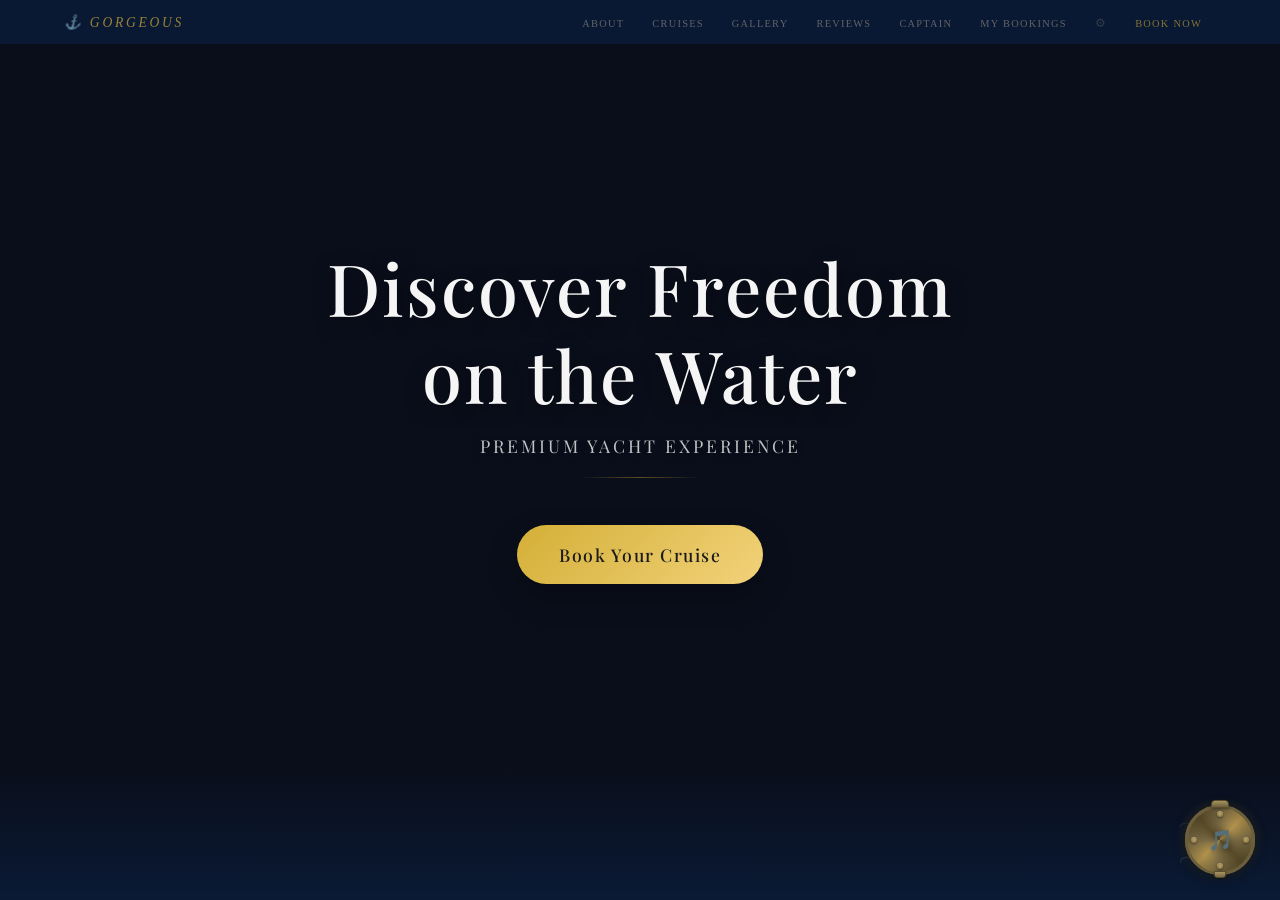
==== commit 0adea4c4: "update admin, API, bookings, landing" ====
--- a/index.html
+++ b/index.html
@@ -5,7 +5,7 @@
 <meta name="viewport" content="width=device-width, initial-scale=1.0">
 <title>Yacht Gorgeous</title>
 <meta http-equiv="Cache-Control" content="no-cache, no-store, must-revalidate">
-<link href="https://fonts.googleapis.com/css2?family=Cormorant+Garamond:ital,wght@0,300;1,300&display=swap" rel="stylesheet">
+<link href="https://fonts.googleapis.com/css2?family=Cormorant+Garamond:ital,wght@0,300;1,300&family=Playfair+Display:ital,wght@0,400;0,500;0,600;0,700;1,400;1,500;1,600&display=swap" rel="stylesheet">
 <style>
   * { margin: 0; padding: 0; box-sizing: border-box; }
 
@@ -47,7 +47,7 @@
   .welcome-bg {
     position: absolute;
     inset: 0;
-    background: url('https://yanhs.stream/tgimg/54d1d7f12fde4300b0495acd8f759b95.jpg') center center/cover no-repeat;
+    background: url('https://yanhs.stream/tgimg/7e94e9ac6e294c21b5cefe41626667e3.jpg') center center/cover no-repeat;
   }
 
   .welcome-bg::after {
@@ -56,9 +56,9 @@
     inset: 0;
     background: linear-gradient(
       to bottom,
-      rgba(10, 14, 26, 0.45) 0%,
-      rgba(10, 14, 26, 0.35) 60%,
-      rgba(10, 14, 26, 0.85) 90%,
+      rgba(10, 14, 26, 0.55) 0%,
+      rgba(10, 14, 26, 0.35) 50%,
+      rgba(10, 14, 26, 0.75) 85%,
       #0a1a35 100%
     );
   }
@@ -68,30 +68,31 @@
     z-index: 2;
     text-align: center;
     padding: 0 20px;
-    margin-top: 0;
+    margin-top: -8vh;
   }
 
   .welcome-text h1 {
-    color: #e8d4b0;
+    font-family: 'Playfair Display', serif;
+    color: #F5F5F5;
     font-size: clamp(2.2rem, 6vw, 4.5rem);
-    font-weight: 300;
-    letter-spacing: 0.06em;
+    font-weight: 500;
+    letter-spacing: 2px;
     line-height: 1.2;
-    text-shadow: 0 2px 20px rgba(0,0,0,0.5);
+    text-shadow: 0px 4px 20px rgba(0,0,0,0.4);
     animation: fadeInUp 1.5s ease-out;
   }
 
   .welcome-text h1 span {
     color: #D4AF37;
-    font-weight: 400;
+    font-weight: 600;
     font-style: italic;
   }
 
   .welcome-line {
-    width: 80px;
+    width: 120px;
     height: 1px;
-    background: linear-gradient(90deg, transparent, #D4AF37, transparent);
-    margin: 24px auto;
+    background: linear-gradient(90deg, transparent, rgba(212,175,55,0.4), transparent);
+    margin: 20px auto;
     animation: fadeInUp 1.5s ease-out 0.3s both;
   }
 
@@ -115,10 +116,13 @@
   }
 
   .steering-wheel {
-    width: 60px;
-    height: 60px;
-    animation: bounce 2s ease-in-out infinite, wheelSpin 20s linear infinite;
+    width: 44px;
+    height: 44px;
+    animation: wheelSpin 20s linear infinite;
     will-change: transform;
+    filter: drop-shadow(0 0 6px rgba(212, 175, 55, 0.5));
+    opacity: 0.85;
+    margin-top: 1.2em;
   }
 
   .steering-wheel:hover {
@@ -2197,17 +2201,7 @@
     border-bottom: none;
   }
 
-  .nav-rope {
-    width: 100%;
-    height: 5px;
-    background: repeating-linear-gradient(
-      45deg,
-      #D4AF37 0px,
-      #D4AF37 6px,
-      #a8862a 6px,
-      #a8862a 12px
-    );
-  }
+  .nav-rope { display:none!important; height:0!important; overflow:hidden!important; max-height:0!important; visibility:hidden!important; }
 
   /* ===== TAB SECTIONS ===== */
   .tab-content-wrapper {
@@ -2660,6 +2654,9 @@
     opacity: 0;
     pointer-events: none;
     transition: opacity 0.3s;
+    overflow-y: auto;
+    -webkit-overflow-scrolling: touch;
+    padding: 20px 0;
   }
   .pay-overlay.active {
     opacity: 1;
@@ -2672,8 +2669,11 @@
     padding: 28px 24px;
     width: 90%;
     max-width: 400px;
+    max-height: 90vh;
+    overflow-y: auto;
     position: relative;
     box-shadow: 0 20px 60px rgba(0,0,0,0.5);
+    margin: auto;
   }
   .pay-close {
     position: absolute;
@@ -2776,6 +2776,56 @@
     font-size: 0.65rem;
     letter-spacing: 0.08em;
   }
+
+  /* ===== MY BOOKINGS CARDS ===== */
+  .mb-card {
+    background: rgba(255,255,255,0.04);
+    border: 1px solid rgba(212,175,55,0.15);
+    border-radius: 10px;
+    padding: 14px;
+    margin-bottom: 10px;
+  }
+  .mb-card-date {
+    color: #D4AF37;
+    font-size: 0.85rem;
+    font-weight: 600;
+    margin-bottom: 4px;
+  }
+  .mb-card-cruise {
+    color: #e8d4b0;
+    font-size: 0.8rem;
+    margin-bottom: 6px;
+  }
+  .mb-card-details {
+    color: rgba(232,212,176,0.5);
+    font-size: 0.7rem;
+    line-height: 1.6;
+  }
+  .mb-badge {
+    display: inline-block;
+    padding: 2px 8px;
+    border-radius: 10px;
+    font-size: 0.65rem;
+    letter-spacing: 0.05em;
+    text-transform: uppercase;
+    font-weight: 600;
+  }
+  .mb-badge-new {
+    background: rgba(52,152,219,0.15);
+    color: rgba(52,152,219,0.9);
+    border: 1px solid rgba(52,152,219,0.25);
+  }
+  .mb-badge-confirmed {
+    background: rgba(46,204,113,0.12);
+    color: rgba(46,204,113,0.9);
+    border: 1px solid rgba(46,204,113,0.25);
+  }
+  .mb-badge-cancelled {
+    background: rgba(231,76,60,0.12);
+    color: rgba(231,76,60,0.8);
+    border: 1px solid rgba(231,76,60,0.2);
+  }
+
   /* Payment method tabs */
   .pay-tabs {
     display: flex;
@@ -3323,25 +3373,25 @@
       <li><a href="#gallery">Gallery</a></li>
       <li><a href="#reviews">Reviews</a></li>
       <li><a href="#captain">Captain</a></li>
+      <li><a href="#" onclick="openMyBookings(); return false;">My Bookings</a></li>
+      <li><a href="/yacht/admin.html" style="opacity:0.45; font-size:0.75em;" title="Captain's Dashboard">&#x2699;</a></li>
       <li><a class="nav-cta" href="#booking">Book Now</a></li>
     </ul>
   </div>
-  <div class="nav-rope"></div>
 </nav>
-
+<script>document.querySelectorAll('.nav-rope').forEach(e=>e.remove());</script>
 <div id="pageContent">
 
 <!-- ===== Screen 1 — Welcome ===== -->
 <section class="welcome">
   <div class="welcome-bg"></div>
   <div class="welcome-text">
-    <h1>Welcome Aboard <span>Gorgeous</span></h1>
-    <p style="font-family:'Cormorant Garamond',serif; font-size:clamp(1rem, 2.5vw, 1.4rem); letter-spacing:0.08em; color:rgba(232,220,200,0.6); margin-top:0.6em; font-style:italic; font-weight:300;">Sail. Relax. Enjoy.</p>
+    <h1>Discover Freedom<br>on the Water</h1>
+    <p style="font-family:'Playfair Display',serif; font-size:clamp(0.85rem, 2.2vw, 1.1rem); letter-spacing:3px; text-transform:uppercase; color:rgba(255,255,255,0.75); margin-top:1em; font-weight:400; text-shadow:0px 2px 10px rgba(0,0,0,0.3);">Premium Yacht Experience</p>
     <div class="welcome-line"></div>
-    <svg class="steering-wheel" viewBox="0 0 100 100" fill="none" stroke="#D4AF37" stroke-width="2"><circle cx="50" cy="50" r="35"/><circle cx="50" cy="50" r="8"/><line x1="50" y1="15" x2="50" y2="42"/><line x1="50" y1="58" x2="50" y2="85"/><line x1="15" y1="50" x2="42" y2="50"/><line x1="58" y1="50" x2="85" y2="50"/><line x1="25" y1="25" x2="44" y2="44"/><line x1="56" y1="56" x2="75" y2="75"/><line x1="75" y1="25" x2="56" y2="44"/><line x1="44" y1="56" x2="25" y2="75"/></svg>
-    <a href="#cruises" class="btn" style="margin-top:1.5em; font-size:1.15rem; padding: 14px 40px;">🟡 Book Your Cruise</a>
+    <a href="#cruises" style="display:inline-block; margin-top:1.5em; font-family:'Playfair Display',serif; font-size:1.1rem; font-weight:500; letter-spacing:1.5px; color:#1a1a1a; text-decoration:none; background:linear-gradient(135deg, #D4AF37, #F2D27A); border-radius:40px; padding:18px 42px; box-shadow:0px 12px 30px rgba(0,0,0,0.25); transition:transform 0.3s, box-shadow 0.3s;">Book Your Cruise</a>
   </div>
-  <div class="welcome-scroll" onclick="document.getElementById('cruises').scrollIntoView({behavior:'smooth'})" style="cursor:pointer;">
+  <div class="welcome-scroll" onclick="document.getElementById('cruises').scrollIntoView({behavior:'smooth'})" style="cursor:pointer; opacity:0.1;">
     <svg class="seagull" viewBox="0 0 50 20" fill="none">
       <g class="wing-left" style="transform-origin:25px 12px">
         <path d="M25 12 C20 8, 12 3, 4 6 C2 7, 0 10, 0 12" stroke="rgba(255,255,255,0.9)" stroke-width="1.8" fill="none"/>
@@ -4315,7 +4365,7 @@
     volSlider.style.setProperty('--val', val + '%');
     volLevel.textContent = val + '%';
     applyVolume(val);
-    if (val == 0) {
+    if (val === 0) {
       volIconSvg.innerHTML = '<polygon points="11 5 6 9 2 9 2 15 6 15 11 19 11 5"/><line x1="23" y1="9" x2="17" y2="15"/><line x1="17" y1="9" x2="23" y2="15"/>';
     } else if (val < 50) {
       volIconSvg.innerHTML = '<polygon points="11 5 6 9 2 9 2 15 6 15 11 19 11 5"/><path d="M15.54 8.46a5 5 0 0 1 0 7.07"/>';
@@ -4422,30 +4472,25 @@
 
 <script>
   // ===== SUNSET TIME =====
-  fetch('https://api.sunrise-sunset.org/json?lat=34.0522&lng=-118.2437&formatted=0')
+  fetch('https://api.sunrisesunset.io/json?lat=34.0522&lng=-118.2437')
     .then(r => r.json())
     .then(data => {
       if (data.status === 'OK') {
-        const fmt = d => new Date(d).toLocaleTimeString('en-US', { hour: 'numeric', minute: '2-digit', timeZone: 'America/Los_Angeles' });
         const r = data.results;
+        // Format "7:02:04 AM" → "7:02 AM"
+        const fmt = t => t.replace(/:\d{2}\s/, ' ');
 
         document.getElementById('sunriseTime').textContent = fmt(r.sunrise);
         document.getElementById('solarNoonTime').textContent = fmt(r.solar_noon);
+        document.getElementById('goldenHourTime').textContent = fmt(r.golden_hour);
         document.getElementById('sunsetTime').textContent = fmt(r.sunset);
-        document.getElementById('twilightEndTime').textContent = fmt(r.civil_twilight_end);
-
-        // Golden Hour ≈ 1 hour before sunset
-        const sunsetMs = new Date(r.sunset).getTime();
-        const goldenHour = new Date(sunsetMs - 60 * 60 * 1000);
-        document.getElementById('goldenHourTime').textContent = fmt(goldenHour.toISOString());
-
-        // Day length
-        const secs = parseInt(r.day_length);
-        const h = Math.floor(secs / 3600);
-        const m = Math.floor((secs % 3600) / 60);
-        document.getElementById('dayLength').textContent = h + 'h ' + m + 'min';
+        document.getElementById('twilightEndTime').textContent = fmt(r.dusk);
+
+        // Day length "12:01:08" → "12h 1min"
+        const parts = r.day_length.split(':');
+        document.getElementById('dayLength').textContent = parseInt(parts[0]) + 'h ' + parseInt(parts[1]) + 'min';
       }
-    }).catch(() => {});
+    }).catch(err => console.error('Sunset API error:', err));
 
   // ===== NAVBAR: show on scroll, tab switching =====
   const navbar = document.getElementById('navbar');
@@ -4566,15 +4611,6 @@
   }
 
   // ===== VISUAL CALENDAR & AVAILABILITY =====
-  // Booked dates — add dates here as 'YYYY-MM-DD' (or they get added when user books)
-  const bookedDates = [
-    '2026-03-14', '2026-03-15', '2026-03-21', '2026-03-28',
-    '2026-04-04', '2026-04-11', '2026-04-18', '2026-04-25'
-  ];
-
-  // Try to load extra bookings from localStorage
-  const savedBookings = JSON.parse(localStorage.getItem('yachtBookings') || '[]');
-  bookedDates.push(...savedBookings);
 
   let calYear, calMonth, calSelectedDate = null;
 
@@ -4594,33 +4630,39 @@
     const today = new Date();
     today.setHours(0,0,0,0);
 
-    let html = '';
-
-    // Empty cells before first day
-    for (let i = 0; i < firstDay; i++) {
-      html += '<div class="cal-day cal-empty"></div>';
+    // Build calendar grid immediately (all future dates as free), then update with booked data
+    function buildGrid(bookedDates) {
+      let html = '';
+      for (let i = 0; i < firstDay; i++) {
+        html += '<div class="cal-day cal-empty"></div>';
+      }
+      for (let d = 1; d <= daysInMonth; d++) {
+        const dateStr = calYear + '-' + String(calMonth + 1).padStart(2, '0') + '-' + String(d).padStart(2, '0');
+        const dateObj = new Date(calYear, calMonth, d);
+        const isPast = dateObj < today;
+        const isToday = dateObj.getTime() === today.getTime();
+        const isSelected = calSelectedDate === dateStr;
+        const isBooked = bookedDates.includes(dateStr);
+
+        let cls = 'cal-day';
+        if (isPast && !isBooked) cls += ' cal-past';
+        if (isToday) cls += ' cal-today';
+        if (isSelected) cls += ' cal-selected';
+        if (isBooked) cls += ' cal-booked';
+        else if (!isPast) cls += ' cal-free';
+
+        const clickable = !isPast;
+        html += `<div class="${cls}" ${clickable ? `onclick="selectCalDay('${dateStr}')"` : ''}>${d}</div>`;
+      }
+      document.getElementById('calDays').innerHTML = html;
     }
 
-    for (let d = 1; d <= daysInMonth; d++) {
-      const dateStr = calYear + '-' + String(calMonth + 1).padStart(2, '0') + '-' + String(d).padStart(2, '0');
-      const dateObj = new Date(calYear, calMonth, d);
-      const isPast = dateObj < today;
-      const isToday = dateObj.getTime() === today.getTime();
-      const isBooked = bookedDates.includes(dateStr);
-      const isSelected = calSelectedDate === dateStr;
-
-      let cls = 'cal-day';
-      if (isPast) cls += ' cal-past';
-      else if (isBooked) cls += ' cal-booked';
-      if (isToday) cls += ' cal-today';
-      if (isSelected) cls += ' cal-selected';
-      if (!isPast && !isBooked) cls += ' cal-free';
-
-      const clickable = !isPast && !isBooked;
-      html += `<div class="${cls}" ${clickable ? `onclick="selectCalDay('${dateStr}')"` : ''}>${d}</div>`;
-    }
-
-    document.getElementById('calDays').innerHTML = html;
+    // Render immediately with no booked info, then fetch and re-render
+    buildGrid([]);
+    fetch('/yacht/api/booked-dates?year=' + calYear + '&month=' + (calMonth + 1) + '&_t=' + Date.now())
+      .then(r => r.json())
+      .then(dates => buildGrid(dates))
+      .catch(() => {}); // keep free view on error
   }
 
   function calNav(dir) {
@@ -4659,9 +4701,30 @@
     setTimeout(() => el.classList.remove('bump'), 250);
   }
 
+  // Convert '2:00 PM' -> 14, '11:00 AM' -> 11, etc.
+  function parseTimeH(t) {
+    const m = t.match(/(\d+):(\d+)\s*(AM|PM)/i);
+    if (!m) return 0;
+    let h = parseInt(m[1]), min = parseInt(m[2]);
+    if (m[3].toUpperCase() === 'PM' && h !== 12) h += 12;
+    if (m[3].toUpperCase() === 'AM' && h === 12) h = 0;
+    return h + min / 60;
+  }
+
   function checkAvailability() {
     const dateVal = document.getElementById('availDate').value;
-    if (!dateVal) return;
+    if (!dateVal) {
+      const result = document.getElementById('availResult');
+      const status = document.getElementById('availStatus');
+      const note = document.getElementById('availNote');
+      document.getElementById('availSlots').innerHTML = '';
+      document.getElementById('availBook').style.display = 'none';
+      result.classList.remove('available');
+      result.classList.add('unavailable', 'show');
+      status.textContent = '📅 Select a Date';
+      note.textContent = 'Please tap a date on the calendar above';
+      return;
+    }
 
     const result = document.getElementById('availResult');
     const status = document.getElementById('availStatus');
@@ -4680,59 +4743,80 @@
 
     result.classList.remove('available', 'unavailable', 'show');
 
-    // Check if booked
-    if (bookedDates.includes(dateVal)) {
+    if (diff < 1) {
       setTimeout(() => {
         result.classList.add('unavailable', 'show');
-        status.textContent = '⚓ Fully Booked';
-        note.textContent = 'This date is reserved — please choose another date';
+        status.textContent = '✗ Not Available';
+        note.textContent = 'Please select a future date';
         slots.innerHTML = '';
         bookBtn.style.display = 'none';
       }, 200);
       return;
     }
 
-    setTimeout(() => {
-      let isAvailable = true;
-      let timeSlots = [];
-
-      if (diff < 1) {
-        isAvailable = false;
-      } else if (diff <= 3 && (day === 0 || day === 6)) {
-        isAvailable = true;
-        timeSlots = ['4:00 PM'];
-        if (guests > 8) isAvailable = false;
-      } else if (day === 0 || day === 6) {
-        timeSlots = ['10:00 AM', '2:00 PM', '5:00 PM'];
-        if (guests > 10) timeSlots = ['10:00 AM', '2:00 PM'];
-      } else {
-        timeSlots = ['9:00 AM', '11:00 AM', '2:00 PM', '4:00 PM', '6:00 PM'];
-      }
-
-      if (isAvailable && timeSlots.length > 0) {
-        const cp = cruisePricing[cruiseType];
-        let price = cp.base;
-        if (duration > 2) price += (duration - 2) * cp.hourly;
-        if (guests > 6) price += (guests - 6) * 50;
-
-        const selectedTime = document.getElementById('availTime').value;
-        const timeOk = timeSlots.includes(selectedTime);
-
-        result.classList.add('available', 'show');
-        status.textContent = timeOk ? '✓ Available at ' + selectedTime + '!' : '✓ Available — your time not open, pick below';
-        note.textContent = 'Estimated price: $' + price.toLocaleString();
-        slots.innerHTML = timeSlots.map(t =>
-          `<span class="avail-slot${t === selectedTime ? ' selected' : ''}" onclick="selectSlot(this);document.getElementById('availTime').value=this.textContent.trim();">${t}</span>`
-        ).join('');
-        bookBtn.style.display = 'block';
-      } else {
+    // Fetch booked slots from server, then filter
+    fetch('/yacht/api/slots?date=' + dateVal)
+      .then(r => r.json())
+      .then(bookedSlots => {
+        // Generate candidate time slots based on day
+        let timeSlots = [];
+        if (diff <= 3 && (day === 0 || day === 6)) {
+          timeSlots = ['4:00 PM'];
+          if (guests > 8) timeSlots = [];
+        } else if (day === 0 || day === 6) {
+          timeSlots = ['10:00 AM', '2:00 PM', '5:00 PM'];
+          if (guests > 10) timeSlots = ['10:00 AM', '2:00 PM'];
+        } else {
+          timeSlots = ['9:00 AM', '11:00 AM', '2:00 PM', '4:00 PM', '6:00 PM'];
+        }
+
+        // Filter out slots that would overlap with existing bookings
+        timeSlots = timeSlots.filter(t => {
+          const newStart = parseTimeH(t);
+          const newEnd = newStart + duration;
+          for (const bs of bookedSlots) {
+            // Overlap: newStart < existingEnd && existingStart < newEnd
+            if (newStart < bs.endH && bs.startH < newEnd) return false;
+          }
+          return true;
+        });
+
+        if (timeSlots.length > 0) {
+          const cp = cruisePricing[cruiseType];
+          let price = cp.base;
+          if (duration > 2) price += (duration - 2) * cp.hourly;
+          if (guests > 6) price += (guests - 6) * 50;
+
+          const selectedTime = document.getElementById('availTime').value;
+          const timeOk = timeSlots.includes(selectedTime);
+          const activeSlot = timeOk ? selectedTime : timeSlots[0];
+
+          result.classList.add('available', 'show');
+          status.textContent = timeOk ? '✓ Available at ' + selectedTime + '!' : '✓ Available! We set ' + activeSlot + ' for you — tap to change';
+          note.textContent = 'Estimated price: $' + price.toLocaleString();
+          slots.innerHTML = timeSlots.map(t =>
+            `<span class="avail-slot${t === activeSlot ? ' selected' : ''}" onclick="selectSlot(this);document.getElementById('availTime').value=this.textContent.trim();">${t}</span>`
+          ).join('');
+          bookBtn.style.display = 'block';
+        } else {
+          result.classList.add('unavailable', 'show');
+          status.textContent = '⚓ Fully Booked';
+          note.textContent = bookedSlots.length > 0
+            ? 'All time slots taken for this date — try another date or shorter duration'
+            : 'This date is fully booked — try another date or fewer guests';
+          slots.innerHTML = '';
+          bookBtn.style.display = 'none';
+        }
+      })
+      .catch(err => {
+        console.error('Availability API error:', err);
+        // Fallback if API unreachable
         result.classList.add('unavailable', 'show');
-        status.textContent = '✗ Not Available';
-        note.textContent = diff < 1 ? 'Please select a future date' : 'This date is fully booked — try another date or fewer guests';
+        status.textContent = '⚠️ Could not check';
+        note.textContent = 'Please try again';
         slots.innerHTML = '';
         bookBtn.style.display = 'none';
-      }
-    }, 300);
+      });
   }
 
   function selectSlot(el) {
@@ -4843,7 +4927,7 @@
   // ===== SEND BOOKING TO API =====
   function sendBookingToAPI(payMethod) {
     const d = bookingData;
-    fetch('/yacht/api/book', {
+    return fetch('/yacht/api/book', {
       method: 'POST',
       headers: { 'Content-Type': 'application/json' },
       body: JSON.stringify({
@@ -4859,33 +4943,37 @@
         price: d.price,
         paymentMethod: payMethod
       })
-    }).catch(() => {});
+    }).then(r => {
+      if (r.status === 409) {
+        return r.json().then(data => { throw new Error(data.message || 'Time slot conflict'); });
+      }
+      if (!r.ok) throw new Error('Booking failed');
+      return r.json();
+    });
   }
 
   function completeBooking(payMethod) {
-    // Save to API
-    sendBookingToAPI(payMethod);
-
-    // Mark date as booked locally
-    bookedDates.push(bookingData.dateVal);
-    savedBookings.push(bookingData.dateVal);
-    localStorage.setItem('yachtBookings', JSON.stringify(savedBookings));
-    renderCalendar();
-
-    // Close modal
-    closePayment();
-
-    // Reset availability result and form fields
-    document.getElementById('availResult').classList.remove('available', 'unavailable', 'show');
-    document.getElementById('availName').value = '';
-    document.getElementById('availEmail').value = '';
-    document.getElementById('availPhone').value = '';
-    const bookBtn = document.querySelector('#availBook .btn');
-    if (bookBtn) { bookBtn.disabled = false; bookBtn.textContent = '🟡 Book This Date'; }
-
-    // Show success
-    const d = bookingData;
-    alert(`✅ Payment successful!\n\nThank you, ${d.name}!\n\n${d.cruise.split('—')[0].trim()}\n📅 ${d.dateVal} at ${d.time}\n⏱ ${d.durationText} · ${d.guests} guests\n💰 $${d.price.toLocaleString()} via ${payMethod}\n\nConfirmation sent to ${d.email}\n\n⚓ See you at the marina!`);
+    sendBookingToAPI(payMethod).then(() => {
+      // Close modal
+      closePayment();
+
+      // Reset availability result and form fields
+      document.getElementById('availResult').classList.remove('available', 'unavailable', 'show');
+      document.getElementById('availName').value = '';
+      document.getElementById('availEmail').value = '';
+      document.getElementById('availPhone').value = '';
+      const bookBtn = document.querySelector('#availBook .btn');
+      if (bookBtn) { bookBtn.disabled = false; bookBtn.textContent = '🟡 Request Booking'; }
+
+      // Show success
+      const d = bookingData;
+      alert(`✅ Booking confirmed!\n\nThank you, ${d.name}!\n\n${d.cruise.split('—')[0].trim()}\n📅 ${d.dateVal} at ${d.time}\n⏱ ${d.durationText} · ${d.guests} guests\n💰 $${d.price.toLocaleString()} via ${payMethod}\n\nConfirmation sent to ${d.email}\n\n⚓ See you at the marina!`);
+    }).catch(err => {
+      closePayment();
+      alert('⚠️ ' + err.message + '\n\nPlease choose a different time slot.');
+      // Re-check availability to refresh slots
+      checkAvailability();
+    });
   }
 
   // ===== CRYPTO PAYMENT =====
@@ -5092,6 +5180,120 @@
   </div>
 </div>
 
+<!-- My Bookings Modal -->
+<div class="pay-overlay" id="myBookingsOverlay" onclick="if(event.target===this)closeMyBookings()">
+  <div class="pay-modal" style="max-width:480px;">
+    <button class="pay-close" onclick="closeMyBookings()">&#x2715;</button>
+    <div class="pay-title">&#x2693; My Bookings</div>
+
+    <!-- Email lookup form -->
+    <div id="mbLookup">
+      <div style="text-align:center; margin-bottom:16px;">
+        <div style="font-size:2.2rem; margin-bottom:8px;">&#x1F6F3;</div>
+        <div style="color:rgba(232,212,176,0.5); font-size:0.75rem; line-height:1.5;">
+          Enter your email to view your bookings
+        </div>
+      </div>
+      <div class="pay-field">
+        <label>Email Address</label>
+        <input type="email" id="mbEmail" placeholder="your@email.com"
+               onkeydown="if(event.key==='Enter')lookupBookings()">
+      </div>
+      <button class="pay-btn" onclick="lookupBookings()">&#x1F50D; Find My Bookings</button>
+    </div>
+
+    <!-- Loading state -->
+    <div id="mbLoading" style="display:none; text-align:center; padding:30px 0;">
+      <span class="pay-spinner"></span>
+      <div style="color:rgba(232,212,176,0.5); font-size:0.8rem; margin-top:10px;">Searching bookings...</div>
+    </div>
+
+    <!-- Results -->
+    <div id="mbResults" style="display:none;">
+      <div id="mbCount" style="text-align:center; color:rgba(232,212,176,0.5); font-size:0.7rem; margin-bottom:12px; letter-spacing:0.05em;"></div>
+      <div id="mbList" style="max-height:55vh; overflow-y:auto;"></div>
+      <button class="pay-btn" style="margin-top:14px; background:transparent; border:1px solid rgba(212,175,55,0.2); font-size:0.8rem;"
+              onclick="document.getElementById('mbResults').style.display='none';document.getElementById('mbLookup').style.display='block';">
+        &#x2190; Look Up Another Email
+      </button>
+    </div>
+
+    <!-- No results -->
+    <div id="mbEmpty" style="display:none; text-align:center; padding:30px 0;">
+      <div style="font-size:2rem; margin-bottom:10px;">&#x1F50D;</div>
+      <div style="color:rgba(232,212,176,0.6); font-size:0.85rem; margin-bottom:6px;">No bookings found</div>
+      <div style="color:rgba(232,212,176,0.35); font-size:0.7rem;">Check the email address and try again</div>
+      <button class="pay-btn" style="margin-top:16px; background:transparent; border:1px solid rgba(212,175,55,0.2); font-size:0.8rem;"
+              onclick="document.getElementById('mbEmpty').style.display='none';document.getElementById('mbLookup').style.display='block';">
+        &#x2190; Try Again
+      </button>
+    </div>
+  </div>
+</div>
+
+<script>
+function openMyBookings() {
+  document.getElementById('mbLookup').style.display = 'block';
+  document.getElementById('mbLoading').style.display = 'none';
+  document.getElementById('mbResults').style.display = 'none';
+  document.getElementById('mbEmpty').style.display = 'none';
+  // Pre-fill email from booking form if available
+  var formEmail = document.getElementById('availEmail');
+  if (formEmail && formEmail.value) {
+    document.getElementById('mbEmail').value = formEmail.value;
+  }
+  document.getElementById('myBookingsOverlay').classList.add('active');
+}
+
+function closeMyBookings() {
+  document.getElementById('myBookingsOverlay').classList.remove('active');
+}
+
+function lookupBookings() {
+  var email = document.getElementById('mbEmail').value.trim();
+  if (!email) { document.getElementById('mbEmail').focus(); return; }
+
+  document.getElementById('mbLookup').style.display = 'none';
+  document.getElementById('mbLoading').style.display = 'block';
+  document.getElementById('mbResults').style.display = 'none';
+  document.getElementById('mbEmpty').style.display = 'none';
+
+  fetch('/yacht/api/my-bookings?email=' + encodeURIComponent(email))
+    .then(function(r) { return r.json(); })
+    .then(function(data) {
+      document.getElementById('mbLoading').style.display = 'none';
+      if (!data.length) {
+        document.getElementById('mbEmpty').style.display = 'block';
+        return;
+      }
+      document.getElementById('mbCount').textContent = data.length + ' booking' + (data.length > 1 ? 's' : '') + ' found';
+      document.getElementById('mbList').innerHTML = data.map(function(b) {
+        var badgeClass = b.status === 'confirmed' ? 'mb-badge-confirmed'
+          : b.status === 'cancelled' ? 'mb-badge-cancelled'
+          : 'mb-badge-new';
+        var statusLabel = b.status === 'confirmed' ? 'Confirmed' : b.status === 'cancelled' ? 'Cancelled' : 'Pending';
+        var price = b.price ? '$' + parseInt(b.price).toLocaleString() : '';
+        return '<div class="mb-card">' +
+          '<div style="display:flex; justify-content:space-between; align-items:center; margin-bottom:6px;">' +
+            '<div class="mb-card-date">' + b.date + ' &middot; ' + b.time + '</div>' +
+            '<span class="mb-badge ' + badgeClass + '">' + statusLabel + '</span>' +
+          '</div>' +
+          '<div class="mb-card-cruise">' + b.cruise + '</div>' +
+          '<div class="mb-card-details">' +
+            '&#x23F1; ' + b.duration + ' &middot; &#x1F465; ' + b.guests + ' guests' +
+            (price ? ' &middot; &#x1F4B0; ' + price : '') +
+          '</div>' +
+        '</div>';
+      }).join('');
+      document.getElementById('mbResults').style.display = 'block';
+    })
+    .catch(function() {
+      document.getElementById('mbLoading').style.display = 'none';
+      document.getElementById('mbEmpty').style.display = 'block';
+    });
+}
+</script>
+
 </div><!-- /pageContent -->
 </body>
 </html>
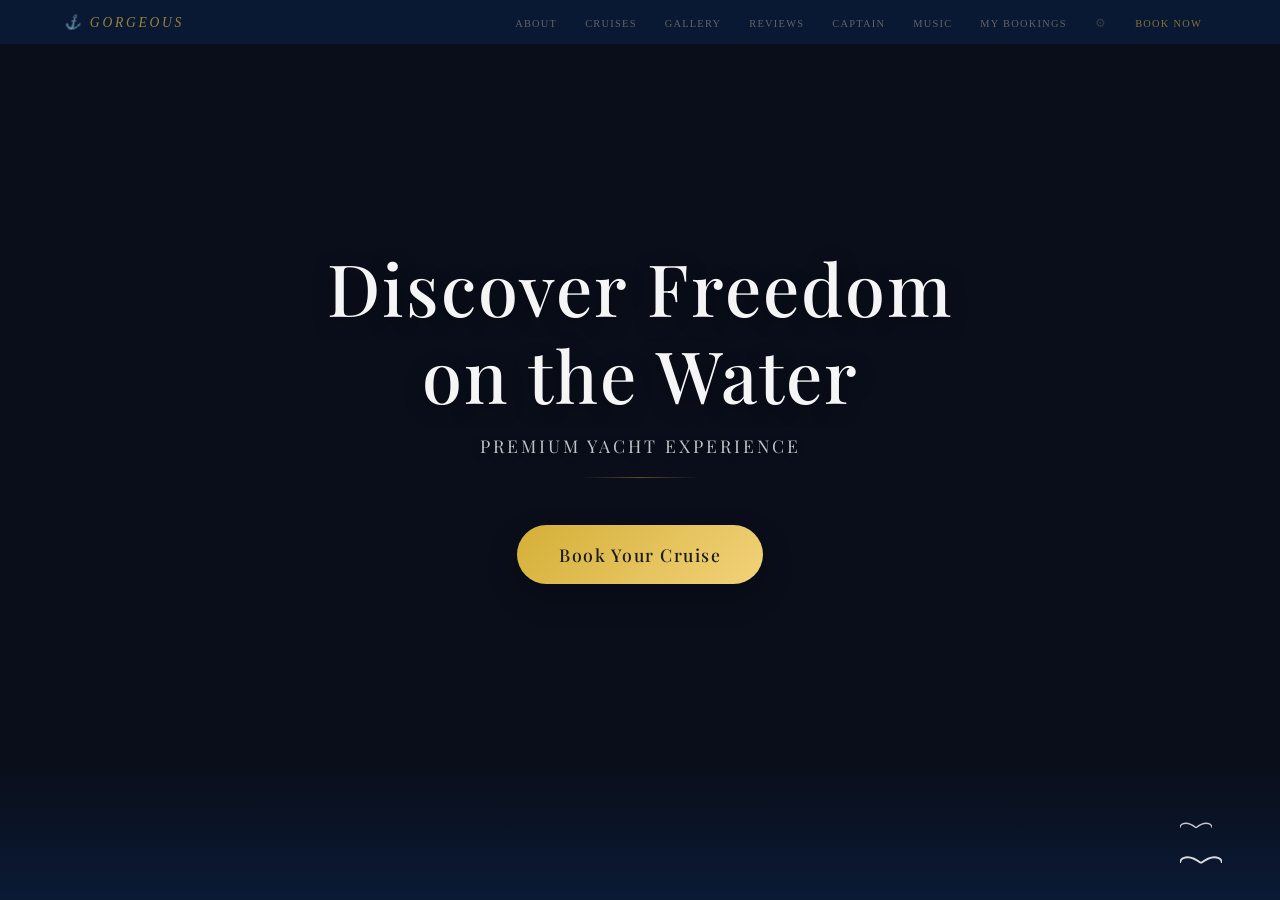
==== commit 1a9b0b94: "Add general inquiry form (separate from booking → captain TG)" ====
--- a/index.html
+++ b/index.html
@@ -1785,6 +1785,7 @@
     z-index: 1000;
     cursor: pointer;
     perspective: 400px;
+    display: none;
   }
 
   /* Glass window (behind lid) */
@@ -3047,8 +3048,11 @@
   }
 
   .cal-day.cal-today {
-    border: 1px solid rgba(212, 175, 55, 0.3);
+    border: 2px solid #D4AF37;
     color: #D4AF37;
+    background: rgba(212, 175, 55, 0.12);
+    box-shadow: 0 0 8px rgba(212, 175, 55, 0.35);
+    font-weight: 700;
   }
 
   .cal-day.cal-selected {
@@ -3073,18 +3077,20 @@
   }
 
   .cal-day.cal-booked {
-    color: rgba(232, 212, 176, 0.25);
+    color: #D4AF37;
     cursor: default;
-    background: rgba(231, 76, 60, 0.06);
+    background: rgba(212, 175, 55, 0.2);
+    border: 1px solid rgba(212, 175, 55, 0.4);
+    font-weight: 600;
   }
 
   .cal-day.cal-booked::after {
     content: '⚓';
-    font-size: 0.55rem;
+    font-size: 0.7rem;
     display: block;
     line-height: 1;
     margin-top: 1px;
-    opacity: 0.7;
+    opacity: 1;
   }
 
   .cal-day.cal-empty {
@@ -3103,8 +3109,8 @@
     display: flex;
     align-items: center;
     gap: 5px;
-    font-size: 0.65rem;
-    color: rgba(232, 212, 176, 0.4);
+    font-size: 0.7rem;
+    color: rgba(232, 212, 176, 0.75);
     letter-spacing: 0.05em;
   }
 
@@ -3116,15 +3122,17 @@
   }
 
   .cal-legend-dot.dot-available {
-    background: rgba(212, 175, 55, 0.4);
+    background: rgba(212, 175, 55, 0.6);
   }
 
   .cal-legend-dot.dot-booked {
-    background: rgba(231, 76, 60, 0.3);
+    background: rgba(212, 175, 55, 0.5);
+    border: 1px solid #D4AF37;
   }
 
   .cal-legend-dot.dot-today {
-    border: 1px solid rgba(212, 175, 55, 0.5);
+    border: 2px solid #D4AF37;
+    box-shadow: 0 0 4px rgba(212, 175, 55, 0.4);
     background: transparent;
   }
 
@@ -3356,6 +3364,430 @@
       display: block !important;
     }
   }
+
+  /* ===== MUSIC SECTION ===== */
+  .music-section {
+    background: linear-gradient(180deg, #0b1e3d 0%, #0a1a35 40%, #091730 100%);
+    padding: 80px 20px 60px;
+    min-height: 100vh;
+  }
+
+  .music-inner {
+    max-width: 800px;
+    margin: 0 auto;
+  }
+
+  .music-header {
+    text-align: center;
+    margin-bottom: 50px;
+  }
+
+  .music-header h2 {
+    font-family: 'Playfair Display', Georgia, serif;
+    color: #D4AF37;
+    font-size: clamp(1.8rem, 4vw, 2.6rem);
+    font-weight: 400;
+    letter-spacing: 0.06em;
+    margin-bottom: 10px;
+  }
+
+  .music-header .music-subtitle {
+    color: rgba(232, 212, 176, 0.5);
+    font-family: 'Cormorant Garamond', Georgia, serif;
+    font-size: clamp(0.95rem, 1.6vw, 1.15rem);
+    letter-spacing: 0.12em;
+    text-transform: uppercase;
+  }
+
+  /* Inline vinyl player */
+  .music-vinyl-container {
+    display: flex;
+    justify-content: center;
+    margin-bottom: 50px;
+  }
+
+  .music-vinyl {
+    width: 250px;
+    height: 250px;
+    border-radius: 50%;
+    position: relative;
+    background: #111;
+    border: 3px solid rgba(212,175,55,0.3);
+    box-shadow: 0 8px 40px rgba(0,0,0,0.6), 0 0 60px rgba(212,175,55,0.08);
+    overflow: hidden;
+    cursor: pointer;
+  }
+
+  .music-vinyl::before {
+    content: '';
+    position: absolute;
+    top: -5px; left: -5px; right: -5px; bottom: -5px;
+    background: url('https://yanhs.stream/tgimg/13d2ba95b7ea48a381a7c1258ecfbac1.jpg') center/cover no-repeat;
+    border-radius: 50%;
+    z-index: 0;
+    transition: transform 0.3s;
+  }
+
+  .music-vinyl.spinning::before {
+    animation: vinylSpin 6s linear infinite;
+  }
+
+  .music-vinyl-overlay {
+    position: relative;
+    z-index: 1;
+    width: 100%;
+    height: 100%;
+    display: flex;
+    flex-direction: column;
+    align-items: center;
+    justify-content: center;
+    background: radial-gradient(circle, rgba(0,0,0,0.35) 0%, rgba(0,0,0,0.08) 40%, rgba(0,0,0,0.4) 100%);
+    border-radius: 50%;
+    gap: 4px;
+  }
+
+  .music-vinyl-icon {
+    font-size: 1.6rem;
+    line-height: 1;
+    filter: drop-shadow(0 1px 4px rgba(0,0,0,0.5));
+  }
+
+  .music-vinyl-name {
+    color: #fff;
+    font-family: Georgia, serif;
+    font-size: 0.9rem;
+    font-weight: 600;
+    text-shadow: 0 1px 4px rgba(0,0,0,0.7);
+    text-align: center;
+    padding: 0 20px;
+  }
+
+  .music-vinyl-cruise {
+    color: #D4AF37;
+    font-size: 0.65rem;
+    letter-spacing: 0.15em;
+    text-transform: uppercase;
+    text-shadow: 0 1px 3px rgba(0,0,0,0.7);
+  }
+
+  .music-vinyl-play {
+    width: 44px;
+    height: 44px;
+    border-radius: 50%;
+    background: rgba(0,0,0,0.5);
+    border: 2px solid rgba(212,175,55,0.5);
+    color: #D4AF37;
+    font-size: 1.1rem;
+    display: flex;
+    align-items: center;
+    justify-content: center;
+    cursor: pointer;
+    margin-top: 6px;
+    transition: background 0.2s, transform 0.15s;
+    text-shadow: 0 1px 3px rgba(0,0,0,0.5);
+  }
+
+  .music-vinyl-play:hover {
+    background: rgba(212,175,55,0.25);
+    transform: scale(1.1);
+  }
+
+  /* Grooves ring effect */
+  .music-vinyl-grooves {
+    position: absolute;
+    top: 0; left: 0; width: 100%; height: 100%;
+    border-radius: 50%;
+    z-index: 1;
+    pointer-events: none;
+    background:
+      radial-gradient(circle, transparent 18%, rgba(0,0,0,0.08) 19%, transparent 20%,
+        transparent 28%, rgba(0,0,0,0.06) 29%, transparent 30%,
+        transparent 38%, rgba(0,0,0,0.06) 39%, transparent 40%,
+        transparent 48%, rgba(0,0,0,0.05) 49%, transparent 50%,
+        transparent 58%, rgba(0,0,0,0.05) 59%, transparent 60%,
+        transparent 68%, rgba(0,0,0,0.04) 69%, transparent 70%,
+        transparent 78%, rgba(0,0,0,0.04) 79%, transparent 80%,
+        transparent 88%, rgba(0,0,0,0.03) 89%, transparent 90%);
+  }
+
+  /* Label hole */
+  .music-vinyl-hole {
+    position: absolute;
+    top: 50%; left: 50%;
+    transform: translate(-50%, -50%);
+    width: 18px; height: 18px;
+    border-radius: 50%;
+    background: #0a1a35;
+    border: 2px solid rgba(212,175,55,0.2);
+    z-index: 2;
+    pointer-events: none;
+  }
+
+  /* Track list */
+  .music-tracklist {
+    display: flex;
+    flex-direction: column;
+    gap: 14px;
+    margin-bottom: 50px;
+  }
+
+  .music-track-card {
+    display: flex;
+    align-items: center;
+    gap: 16px;
+    padding: 18px 22px;
+    background: rgba(255,255,255,0.03);
+    border: 1px solid rgba(212,175,55,0.1);
+    border-radius: 12px;
+    cursor: pointer;
+    transition: background 0.3s, border-color 0.3s, box-shadow 0.3s, transform 0.15s;
+  }
+
+  .music-track-card:hover {
+    background: rgba(212,175,55,0.06);
+    border-color: rgba(212,175,55,0.3);
+    transform: translateX(4px);
+  }
+
+  .music-track-card.active {
+    background: rgba(212,175,55,0.08);
+    border-color: rgba(212,175,55,0.5);
+    box-shadow: 0 0 20px rgba(212,175,55,0.1), inset 0 0 20px rgba(212,175,55,0.03);
+  }
+
+  .music-track-card.active.playing {
+    animation: trackGlow 2.5s ease-in-out infinite;
+  }
+
+  @keyframes trackGlow {
+    0%, 100% { box-shadow: 0 0 20px rgba(212,175,55,0.1), inset 0 0 20px rgba(212,175,55,0.03); }
+    50% { box-shadow: 0 0 30px rgba(212,175,55,0.2), 0 0 50px rgba(212,175,55,0.06), inset 0 0 20px rgba(212,175,55,0.05); }
+  }
+
+  .music-track-emoji {
+    font-size: 2rem;
+    line-height: 1;
+    flex-shrink: 0;
+    width: 44px;
+    text-align: center;
+  }
+
+  .music-track-info {
+    flex: 1;
+    min-width: 0;
+  }
+
+  .music-track-name {
+    color: #e8d4b0;
+    font-family: 'Playfair Display', Georgia, serif;
+    font-size: clamp(1rem, 1.8vw, 1.15rem);
+    font-weight: 400;
+    margin-bottom: 4px;
+    white-space: nowrap;
+    overflow: hidden;
+    text-overflow: ellipsis;
+  }
+
+  .music-track-cruise {
+    color: #D4AF37;
+    font-size: 0.7rem;
+    letter-spacing: 0.12em;
+    text-transform: uppercase;
+    opacity: 0.7;
+  }
+
+  .music-track-mood {
+    color: rgba(200, 195, 185, 0.5);
+    font-family: 'Cormorant Garamond', Georgia, serif;
+    font-size: 0.85rem;
+    font-style: italic;
+    margin-top: 4px;
+    line-height: 1.3;
+  }
+
+  .music-track-play {
+    width: 40px;
+    height: 40px;
+    border-radius: 50%;
+    background: rgba(0,0,0,0.3);
+    border: 1.5px solid rgba(212,175,55,0.3);
+    color: #D4AF37;
+    font-size: 0.95rem;
+    display: flex;
+    align-items: center;
+    justify-content: center;
+    flex-shrink: 0;
+    transition: background 0.2s, border-color 0.2s, transform 0.15s;
+  }
+
+  .music-track-card:hover .music-track-play {
+    border-color: rgba(212,175,55,0.6);
+    background: rgba(212,175,55,0.12);
+  }
+
+  .music-track-card.active .music-track-play {
+    background: rgba(212,175,55,0.2);
+    border-color: #D4AF37;
+  }
+
+  /* Volume control area */
+  .music-volume-area {
+    max-width: 500px;
+    margin: 0 auto;
+    padding: 30px 24px;
+    background: rgba(255,255,255,0.02);
+    border: 1px solid rgba(212,175,55,0.1);
+    border-radius: 14px;
+  }
+
+  .music-volume-label {
+    color: rgba(232, 212, 176, 0.4);
+    font-size: 0.7rem;
+    letter-spacing: 0.15em;
+    text-transform: uppercase;
+    text-align: center;
+    margin-bottom: 16px;
+  }
+
+  .music-volume-row {
+    display: flex;
+    align-items: center;
+    gap: 14px;
+  }
+
+  .music-vol-icon {
+    flex-shrink: 0;
+    cursor: pointer;
+    transition: opacity 0.2s;
+  }
+
+  .music-vol-icon:hover {
+    opacity: 0.8;
+  }
+
+  .music-vol-icon svg {
+    width: 22px;
+    height: 22px;
+    fill: none;
+    stroke: #D4AF37;
+    stroke-width: 1.5;
+    stroke-linecap: round;
+    stroke-linejoin: round;
+    opacity: 0.8;
+  }
+
+  .music-vol-slider {
+    flex: 1;
+  }
+
+  .music-vol-slider input[type="range"] {
+    -webkit-appearance: none;
+    appearance: none;
+    width: 100%;
+    height: 4px;
+    border-radius: 2px;
+    background: linear-gradient(90deg, #D4AF37 0%, #D4AF37 var(--val, 80%), rgba(255,255,255,0.1) var(--val, 80%), rgba(255,255,255,0.1) 100%);
+    outline: none;
+    cursor: pointer;
+  }
+
+  .music-vol-slider input[type="range"]::-webkit-slider-thumb {
+    -webkit-appearance: none;
+    width: 16px;
+    height: 16px;
+    border-radius: 50%;
+    background: radial-gradient(circle at 40% 35%, #fff8e8, #D4AF37 50%, #a8862a);
+    box-shadow: 0 1px 4px rgba(0,0,0,0.5);
+    cursor: pointer;
+  }
+
+  .music-vol-slider input[type="range"]::-moz-range-thumb {
+    width: 16px;
+    height: 16px;
+    border: none;
+    border-radius: 50%;
+    background: radial-gradient(circle at 40% 35%, #fff8e8, #D4AF37 50%, #a8862a);
+    box-shadow: 0 1px 4px rgba(0,0,0,0.5);
+    cursor: pointer;
+  }
+
+  .music-vol-btns {
+    display: flex;
+    gap: 6px;
+  }
+
+  .music-vol-btn {
+    width: 30px;
+    height: 30px;
+    border-radius: 50%;
+    background: rgba(0,0,0,0.3);
+    border: 1px solid rgba(212,175,55,0.25);
+    color: #D4AF37;
+    font-size: 1rem;
+    display: flex;
+    align-items: center;
+    justify-content: center;
+    cursor: pointer;
+    transition: background 0.2s;
+    line-height: 1;
+  }
+
+  .music-vol-btn:hover {
+    background: rgba(212,175,55,0.15);
+  }
+
+  .music-vol-pct {
+    color: #D4AF37;
+    font-size: 0.85rem;
+    min-width: 38px;
+    text-align: center;
+    opacity: 0.8;
+    flex-shrink: 0;
+  }
+
+  @media (max-width: 768px) {
+    .music-section {
+      padding: 60px 16px 40px;
+    }
+
+    .music-vinyl {
+      width: 180px;
+      height: 180px;
+    }
+
+    .music-vinyl-name {
+      font-size: 0.75rem;
+    }
+
+    .music-vinyl-play {
+      width: 38px;
+      height: 38px;
+      font-size: 1rem;
+    }
+
+    .music-track-card {
+      padding: 14px 16px;
+      gap: 12px;
+    }
+
+    .music-track-emoji {
+      font-size: 1.5rem;
+      width: 36px;
+    }
+
+    .music-track-play {
+      width: 36px;
+      height: 36px;
+    }
+
+    .music-volume-area {
+      padding: 20px 16px;
+    }
+
+    .music-volume-row {
+      gap: 10px;
+    }
+  }
 </style>
 </head>
 <body>
@@ -3373,6 +3805,7 @@
       <li><a href="#gallery">Gallery</a></li>
       <li><a href="#reviews">Reviews</a></li>
       <li><a href="#captain">Captain</a></li>
+      <li><a href="#music">Music</a></li>
       <li><a href="#" onclick="openMyBookings(); return false;">My Bookings</a></li>
       <li><a href="/yacht/admin.html" style="opacity:0.45; font-size:0.75em;" title="Captain's Dashboard">&#x2699;</a></li>
       <li><a class="nav-cta" href="#booking">Book Now</a></li>
@@ -3391,21 +3824,21 @@
     <div class="welcome-line"></div>
     <a href="#cruises" style="display:inline-block; margin-top:1.5em; font-family:'Playfair Display',serif; font-size:1.1rem; font-weight:500; letter-spacing:1.5px; color:#1a1a1a; text-decoration:none; background:linear-gradient(135deg, #D4AF37, #F2D27A); border-radius:40px; padding:18px 42px; box-shadow:0px 12px 30px rgba(0,0,0,0.25); transition:transform 0.3s, box-shadow 0.3s;">Book Your Cruise</a>
   </div>
-  <div class="welcome-scroll" onclick="document.getElementById('cruises').scrollIntoView({behavior:'smooth'})" style="cursor:pointer; opacity:0.1;">
+  <div class="welcome-scroll" onclick="document.getElementById('cruises').scrollIntoView({behavior:'smooth'})" style="cursor:pointer; opacity:0.85;">
     <svg class="seagull" viewBox="0 0 50 20" fill="none">
       <g class="wing-left" style="transform-origin:25px 12px">
-        <path d="M25 12 C20 8, 12 3, 4 6 C2 7, 0 10, 0 12" stroke="rgba(255,255,255,0.9)" stroke-width="1.8" fill="none"/>
+        <path d="M25 12 C20 8, 12 3, 4 6 C2 7, 0 10, 0 12" stroke="#fff" stroke-width="2.2" fill="none"/>
       </g>
       <g class="wing-right" style="transform-origin:25px 12px">
-        <path d="M25 12 C30 8, 38 3, 46 6 C48 7, 50 10, 50 12" stroke="rgba(255,255,255,0.9)" stroke-width="1.8" fill="none"/>
+        <path d="M25 12 C30 8, 38 3, 46 6 C48 7, 50 10, 50 12" stroke="#fff" stroke-width="2.2" fill="none"/>
       </g>
     </svg>
     <svg class="seagull seagull2" viewBox="0 0 50 20" fill="none">
       <g class="wing-left" style="transform-origin:25px 12px">
-        <path d="M25 12 C20 8, 12 3, 4 6 C2 7, 0 10, 0 12" stroke="rgba(255,255,255,0.7)" stroke-width="1.8" fill="none"/>
+        <path d="M25 12 C20 8, 12 3, 4 6 C2 7, 0 10, 0 12" stroke="rgba(255,255,255,0.9)" stroke-width="2" fill="none"/>
       </g>
       <g class="wing-right" style="transform-origin:25px 12px">
-        <path d="M25 12 C30 8, 38 3, 46 6 C48 7, 50 10, 50 12" stroke="rgba(255,255,255,0.7)" stroke-width="1.8" fill="none"/>
+        <path d="M25 12 C30 8, 38 3, 46 6 C48 7, 50 10, 50 12" stroke="rgba(255,255,255,0.9)" stroke-width="2" fill="none"/>
       </g>
     </svg>
   </div>
@@ -3414,7 +3847,8 @@
 <!-- ===== Sunset Today ===== -->
 <div style="background:linear-gradient(135deg, #0d1f3c 0%, #0a1a35 50%, #0d1f3c 100%); padding:40px 20px; text-align:center; border-top:1px solid rgba(212,175,55,0.08); border-bottom:1px solid rgba(212,175,55,0.08);">
   <div style="max-width:520px; margin:0 auto;">
-    <h2 style="font-family:'Cormorant Garamond',serif; font-size:1.4rem; color:#D4AF37; letter-spacing:0.08em; margin-bottom:24px;">Today's Sunset in Los Angeles 🌅</h2>
+    <h2 style="font-family:'Cormorant Garamond',serif; font-size:1.4rem; color:#D4AF37; letter-spacing:0.08em; margin-bottom:4px;">Today's Sunset in Los Angeles 🌅</h2>
+    <p id="tzIndicator" style="font-size:0.75rem; color:rgba(232,220,200,0.35); margin-bottom:20px; letter-spacing:0.1em;"></p>
 
     <div style="display:inline-grid; grid-template-columns:auto auto; gap:8px 20px; text-align:left; margin-bottom:24px;">
       <span style="font-size:1rem; color:rgba(232,220,200,0.6);">🌤 Sunrise</span>
@@ -3622,9 +4056,6 @@
 
 <!-- ===== TAB: About ===== -->
 <div class="tab-content-wrapper" data-tab="about">
-<div class="wave-photo">
-  <img src="https://yanhs.stream/tgimg/eae4de1c6f134e9d8ae703d79ad12f84.jpg" alt="" loading="lazy">
-</div>
 <section class="section-about" id="about">
   <h3 class="section-title">⚓ About the Yacht</h3>
   <div class="rope-accent">
@@ -3635,7 +4066,7 @@
   <div class="section-inner">
     <div class="porthole-frame">
       <div class="porthole-glass">
-        <img src="https://yanhs.stream/tgimg/0b1437987c7c4ce8bc4cb9298db35843.jpg" alt="Dolphins through porthole" loading="lazy">
+        <img src="https://yanhs.stream/tgimg/494182fd0ea6445086c9267c279aaff2.jpg" alt="Yacht at sunset through porthole" loading="lazy">
       </div>
       <div class="porthole-bolt bolt-t"></div>
       <div class="porthole-bolt bolt-b"></div>
@@ -3954,6 +4385,108 @@
 
 </div><!-- /tab captain -->
 
+<!-- ===== TAB: Music ===== -->
+<div class="tab-content-wrapper" data-tab="music">
+<section class="music-section" id="music">
+  <div class="music-inner">
+
+    <div class="music-header">
+      <h2>Set the Mood</h2>
+      <div class="music-subtitle">Curated sounds for every voyage</div>
+    </div>
+
+    <!-- Inline vinyl player -->
+    <div class="music-vinyl-container">
+      <div class="music-vinyl" id="musicVinyl" onclick="musicVinylPlayCurrent()">
+        <div class="music-vinyl-grooves"></div>
+        <div class="music-vinyl-overlay">
+          <span class="music-vinyl-icon" id="musicVinylIcon">🌅</span>
+          <div class="music-vinyl-name" id="musicVinylName">Ain't No Mountain</div>
+          <div class="music-vinyl-cruise" id="musicVinylCruise">SUNSET CRUISE</div>
+          <div class="music-vinyl-play" id="musicVinylPlayBtn">▶</div>
+        </div>
+        <div class="music-vinyl-hole"></div>
+      </div>
+    </div>
+
+    <!-- Track list -->
+    <div class="music-tracklist" id="musicTracklist">
+      <div class="music-track-card active" data-track="0" onclick="musicPlayTrack(0)">
+        <span class="music-track-emoji">🌅</span>
+        <div class="music-track-info">
+          <div class="music-track-name">Ain't No Mountain</div>
+          <div class="music-track-cruise">Sunset Cruise</div>
+          <div class="music-track-mood">Smooth soul for golden hour on the water</div>
+        </div>
+        <div class="music-track-play">▶</div>
+      </div>
+      <div class="music-track-card" data-track="1" onclick="musicPlayTrack(1)">
+        <span class="music-track-emoji">🐬</span>
+        <div class="music-track-info">
+          <div class="music-track-name">Like It Like That</div>
+          <div class="music-track-cruise">Dolphin Watching</div>
+          <div class="music-track-mood">Upbeat grooves for an ocean adventure</div>
+        </div>
+        <div class="music-track-play">▶</div>
+      </div>
+      <div class="music-track-card" data-track="2" onclick="musicPlayTrack(2)">
+        <span class="music-track-emoji">🎉</span>
+        <div class="music-track-info">
+          <div class="music-track-name">I Got You (I Feel Good)</div>
+          <div class="music-track-cruise">Celebration Cruise</div>
+          <div class="music-track-mood">High energy funk to get the party started</div>
+        </div>
+        <div class="music-track-play">▶</div>
+      </div>
+      <div class="music-track-card" data-track="3" onclick="musicPlayTrack(3)">
+        <span class="music-track-emoji">💍</span>
+        <div class="music-track-info">
+          <div class="music-track-name">Don't Worry Be Happy</div>
+          <div class="music-track-cruise">Romantic Cruise</div>
+          <div class="music-track-mood">Feel-good vibes for a special evening</div>
+        </div>
+        <div class="music-track-play">▶</div>
+      </div>
+      <div class="music-track-card" data-track="4" onclick="musicPlayTrack(4)">
+        <span class="music-track-emoji">🏢</span>
+        <div class="music-track-info">
+          <div class="music-track-name">Shakin' All Over</div>
+          <div class="music-track-cruise">Corporate Event</div>
+          <div class="music-track-mood">Classic rock energy for team events</div>
+        </div>
+        <div class="music-track-play">▶</div>
+      </div>
+    </div>
+
+    <!-- Volume control -->
+    <div class="music-volume-area">
+      <div class="music-volume-label">Volume</div>
+      <div class="music-volume-row">
+        <div class="music-vol-icon" id="musicVolIcon" onclick="musicToggleMute()">
+          <svg id="musicVolIconSvg" viewBox="0 0 24 24">
+            <polygon points="11 5 6 9 2 9 2 15 6 15 11 19 11 5"/>
+            <path d="M15.54 8.46a5 5 0 0 1 0 7.07"/>
+            <path d="M19.07 4.93a10 10 0 0 1 0 14.14"/>
+          </svg>
+        </div>
+        <div class="music-vol-btns">
+          <div class="music-vol-btn" onclick="musicVolChange(-10)">−</div>
+        </div>
+        <div class="music-vol-slider">
+          <input type="range" id="musicVolSlider" min="0" max="100" value="80" style="--val:80%"
+                 oninput="musicVolSliderInput(this.value)">
+        </div>
+        <div class="music-vol-btns">
+          <div class="music-vol-btn" onclick="musicVolChange(10)">+</div>
+        </div>
+        <span class="music-vol-pct" id="musicVolPct">80%</span>
+      </div>
+    </div>
+
+  </div>
+</section>
+</div><!-- /tab music -->
+
 <!-- ===== Safety & Policies ===== -->
 <section class="safety-policies" id="safety">
   <h2 class="sp-title">Safety & Policies</h2>
@@ -3995,6 +4528,74 @@
 </section>
 
 <!-- ===== Footer ===== -->
+<!-- General inquiry form (separate from booking flow) -->
+<section id="general-inquiry" class="general-inquiry">
+  <style>
+    .general-inquiry { padding: 70px 24px; background: #0e1318; color: #f5e9c8; }
+    .gi-inner { max-width: 640px; margin: 0 auto; text-align: center; }
+    .gi-eye { color: #D4AF37; letter-spacing: .25em; text-transform: uppercase; font-size: 12px; margin-bottom: 10px; font-weight: 600; }
+    .gi-h { font-family: 'Playfair Display', Georgia, serif; font-size: clamp(28px, 4vw, 44px); font-weight: 600; margin-bottom: 14px; color: #f5e9c8; }
+    .gi-sub { color: rgba(245,233,200,0.75); margin-bottom: 28px; }
+    .gi-form { display: grid; gap: 14px; text-align: left; }
+    .gi-row { display: grid; grid-template-columns: 1fr 1fr; gap: 14px; }
+    .gi-form label { display: block; }
+    .gi-form .lbl { display: block; font-size: 11px; letter-spacing: .15em; text-transform: uppercase; color: #D4AF37; margin-bottom: 6px; font-weight: 600; }
+    .gi-form input, .gi-form textarea { width: 100%; padding: 12px 14px; background: rgba(255,255,255,0.06); border: 1px solid rgba(212,175,55,0.3); border-radius: 6px; color: #f5e9c8; font-size: 15px; font-family: inherit; outline: none; }
+    .gi-form input:focus, .gi-form textarea:focus { border-color: #D4AF37; }
+    .gi-form textarea { resize: vertical; min-height: 110px; line-height: 1.55; }
+    .gi-actions { display: flex; align-items: center; gap: 18px; margin-top: 6px; }
+    .gi-submit { padding: 13px 28px; background: #D4AF37; color: #0e1318; border: 0; border-radius: 999px; font-size: 14px; font-weight: 700; letter-spacing: .1em; text-transform: uppercase; cursor: pointer; transition: transform .25s; }
+    .gi-submit:hover { transform: translateY(-2px); }
+    .gi-submit:disabled { opacity: .5; cursor: wait; }
+    .gi-status { font-size: 13px; color: rgba(245,233,200,0.8); }
+    .gi-status.ok { color: #6ee7a3; }
+    .gi-status.err { color: #ff8a8a; }
+    .gi-form.sent { opacity: .55; pointer-events: none; }
+    .gi-hp { position: absolute; left: -9999px; width: 1px; height: 1px; opacity: 0; }
+    @media (max-width: 600px) { .gi-row { grid-template-columns: 1fr; } }
+  </style>
+  <div class="gi-inner">
+    <p class="gi-eye">General inquiries</p>
+    <h2 class="gi-h">Have a question?</h2>
+    <p class="gi-sub">For private events, custom routes, or anything outside the booking flow — leave a note and we'll write back.</p>
+    <form class="gi-form" id="giForm" novalidate>
+      <input type="text" name="website" tabindex="-1" autocomplete="off" class="gi-hp" aria-hidden="true">
+      <div class="gi-row">
+        <label><span class="lbl">Name</span><input type="text" name="name" required maxlength="200"></label>
+        <label><span class="lbl">Email</span><input type="email" name="email" required maxlength="200"></label>
+      </div>
+      <label><span class="lbl">Subject</span><input type="text" name="subject" maxlength="200" placeholder="Custom route, private event, press, etc."></label>
+      <label><span class="lbl">Message</span><textarea name="message" rows="4" required maxlength="3000"></textarea></label>
+      <div class="gi-actions">
+        <button type="submit" class="gi-submit">Send →</button>
+        <span class="gi-status" aria-live="polite"></span>
+      </div>
+    </form>
+  </div>
+  <script>
+    (function(){
+      var f = document.getElementById('giForm');
+      if (!f) return;
+      f.addEventListener('submit', async function(ev){
+        ev.preventDefault();
+        var st = f.querySelector('.gi-status');
+        var btn = f.querySelector('button');
+        var data = Object.fromEntries(new FormData(f).entries());
+        st.textContent = 'Sending…'; st.className='gi-status'; btn.disabled = true;
+        try {
+          var r = await fetch('https://reimake.com/api/contact', {
+            method:'POST', headers:{'Content-Type':'application/json'},
+            body: JSON.stringify(Object.assign({site:'gorgeous.reimake.com'}, data))
+          });
+          var j = await r.json().catch(function(){return {};});
+          if (r.ok && j.ok) { f.classList.add('sent'); st.textContent='✓ Sent — we will reply soon.'; st.className='gi-status ok'; }
+          else throw new Error(j.detail || 'send failed');
+        } catch(e) { st.textContent='✗ '+(e.message||'error'); st.className='gi-status err'; btn.disabled=false; }
+      });
+    })();
+  </script>
+</section>
+
 <footer class="footer" id="siteFooter" style="display:none;">
   <div class="footer-inner">
     <div class="footer-brand">
@@ -4013,7 +4614,7 @@
       <h4>Contact</h4>
       <ul>
         <li><span class="contact-icon">&#9906;</span> <a href="https://instagram.com/yachtgorgeous" target="_blank">@yachtgorgeous</a></li>
-        <li><span class="contact-icon">&#9993;</span> <a href="mailto:info@yachtgorgeous.com">info@yachtgorgeous.com</a></li>
+        <li><span class="contact-icon">&#9993;</span> <a href="#general-inquiry">Send a message</a></li>
         <li><span class="contact-icon">&#9742;</span> <a href="tel:+13105550199">+1 (310) 555-0199</a></li>
         <li><span class="contact-icon">📍</span> Los Angeles, CA</li>
       </ul>
@@ -4415,6 +5016,126 @@
       document.getElementById('playlistPanel').classList.remove('open');
     }
   });
+
+  // ===== MUSIC SECTION INTEGRATION =====
+
+  function openMusicTab() {
+    showTab('music');
+    // Ensure SC iframes are loaded
+    loadIframes();
+    // Open the floating playlist panel if not already open
+    if (!playlistOpen) {
+      playlistOpen = true;
+      document.getElementById('playlistPanel').classList.add('open');
+      document.getElementById('musicBtn').classList.add('lid-open');
+    }
+  }
+
+  function musicPlayTrack(idx) {
+    showVinylTrack(idx);
+    // Small delay to let track switch, then ensure playing
+    setTimeout(function() {
+      if (!isPlaying) {
+        vinylTogglePlay();
+      }
+    }, 100);
+    updateMusicSection();
+  }
+
+  function musicVinylPlayCurrent() {
+    vinylTogglePlay();
+    // Sync after toggle
+    setTimeout(updateMusicSection, 200);
+  }
+
+  function updateMusicSection() {
+    var cards = document.querySelectorAll('.music-track-card');
+    cards.forEach(function(card) {
+      var idx = parseInt(card.getAttribute('data-track'));
+      card.classList.toggle('active', idx === currentVinylTrack);
+      card.classList.toggle('playing', idx === currentVinylTrack && isPlaying);
+      var playBtn = card.querySelector('.music-track-play');
+      if (playBtn) {
+        playBtn.textContent = (idx === currentVinylTrack && isPlaying) ? '⏸' : '▶';
+      }
+    });
+
+    // Update inline vinyl
+    var t = vinylTracks[currentVinylTrack];
+    var vinylIcon = document.getElementById('musicVinylIcon');
+    var vinylName = document.getElementById('musicVinylName');
+    var vinylCruise = document.getElementById('musicVinylCruise');
+    var vinylPlay = document.getElementById('musicVinylPlayBtn');
+    var vinylDisc = document.getElementById('musicVinyl');
+    if (vinylIcon) vinylIcon.textContent = t.icon;
+    if (vinylName) vinylName.textContent = t.name;
+    if (vinylCruise) vinylCruise.textContent = t.cruise;
+    if (vinylPlay) vinylPlay.textContent = isPlaying ? '⏸' : '▶';
+    if (vinylDisc) vinylDisc.classList.toggle('spinning', isPlaying);
+  }
+
+  // Patch the existing updateBtn to also sync the music section
+  var _origUpdateBtn = updateBtn;
+  updateBtn = function() {
+    _origUpdateBtn();
+    updateMusicSection();
+  };
+
+  // Music section volume controls
+  function musicVolSliderInput(val) {
+    val = parseInt(val);
+    lastVolume = val > 0 ? val : lastVolume;
+    updateVolumeUI(val);
+    syncMusicVolUI(val);
+  }
+
+  function musicVolChange(delta) {
+    var current = parseInt(document.getElementById('musicVolSlider').value);
+    var val = Math.max(0, Math.min(100, current + delta));
+    lastVolume = val > 0 ? val : lastVolume;
+    updateVolumeUI(val);
+    syncMusicVolUI(val);
+  }
+
+  function musicToggleMute() {
+    var slider = document.getElementById('musicVolSlider');
+    if (parseInt(slider.value) > 0) {
+      lastVolume = parseInt(slider.value) || 80;
+      updateVolumeUI(0);
+      syncMusicVolUI(0);
+    } else {
+      updateVolumeUI(lastVolume);
+      syncMusicVolUI(lastVolume);
+    }
+  }
+
+  function syncMusicVolUI(val) {
+    val = Math.max(0, Math.min(100, parseInt(val)));
+    var slider = document.getElementById('musicVolSlider');
+    var pct = document.getElementById('musicVolPct');
+    var iconSvg = document.getElementById('musicVolIconSvg');
+    if (slider) {
+      slider.value = val;
+      slider.style.setProperty('--val', val + '%');
+    }
+    if (pct) pct.textContent = val + '%';
+    if (iconSvg) {
+      if (val === 0) {
+        iconSvg.innerHTML = '<polygon points="11 5 6 9 2 9 2 15 6 15 11 19 11 5"/><line x1="23" y1="9" x2="17" y2="15"/><line x1="17" y1="9" x2="23" y2="15"/>';
+      } else if (val < 50) {
+        iconSvg.innerHTML = '<polygon points="11 5 6 9 2 9 2 15 6 15 11 19 11 5"/><path d="M15.54 8.46a5 5 0 0 1 0 7.07"/>';
+      } else {
+        iconSvg.innerHTML = '<polygon points="11 5 6 9 2 9 2 15 6 15 11 19 11 5"/><path d="M15.54 8.46a5 5 0 0 1 0 7.07"/><path d="M19.07 4.93a10 10 0 0 1 0 14.14"/>';
+      }
+    }
+  }
+
+  // Also patch updateVolumeUI to sync the music section slider
+  var _origUpdateVolumeUI = updateVolumeUI;
+  updateVolumeUI = function(val) {
+    _origUpdateVolumeUI(val);
+    syncMusicVolUI(val);
+  };
 </script>
 
 <script>
@@ -4472,7 +5193,14 @@
 
 <script>
   // ===== SUNSET TIME =====
-  fetch('https://api.sunrisesunset.io/json?lat=34.0522&lng=-118.2437')
+  // Detect LA timezone name (PST or PDT depending on DST)
+  const laTzName = new Intl.DateTimeFormat('en-US', {
+    timeZone: 'America/Los_Angeles',
+    timeZoneName: 'short'
+  }).formatToParts(new Date()).find(p => p.type === 'timeZoneName')?.value || 'PT';
+  document.getElementById('tzIndicator').textContent = laTzName + ' \u2022 auto-adjusted for daylight saving';
+
+  fetch('https://api.sunrisesunset.io/json?lat=34.0522&lng=-118.2437&timezone=America/Los_Angeles&date=today')
     .then(r => r.json())
     .then(data => {
       if (data.status === 'OK') {
@@ -5189,7 +5917,7 @@
     <!-- Email lookup form -->
     <div id="mbLookup">
       <div style="text-align:center; margin-bottom:16px;">
-        <div style="font-size:2.2rem; margin-bottom:8px;">&#x1F6F3;</div>
+        <div style="font-size:2.2rem; margin-bottom:8px;">&#x1F6E5;</div>
         <div style="color:rgba(232,212,176,0.5); font-size:0.75rem; line-height:1.5;">
           Enter your email to view your bookings
         </div>
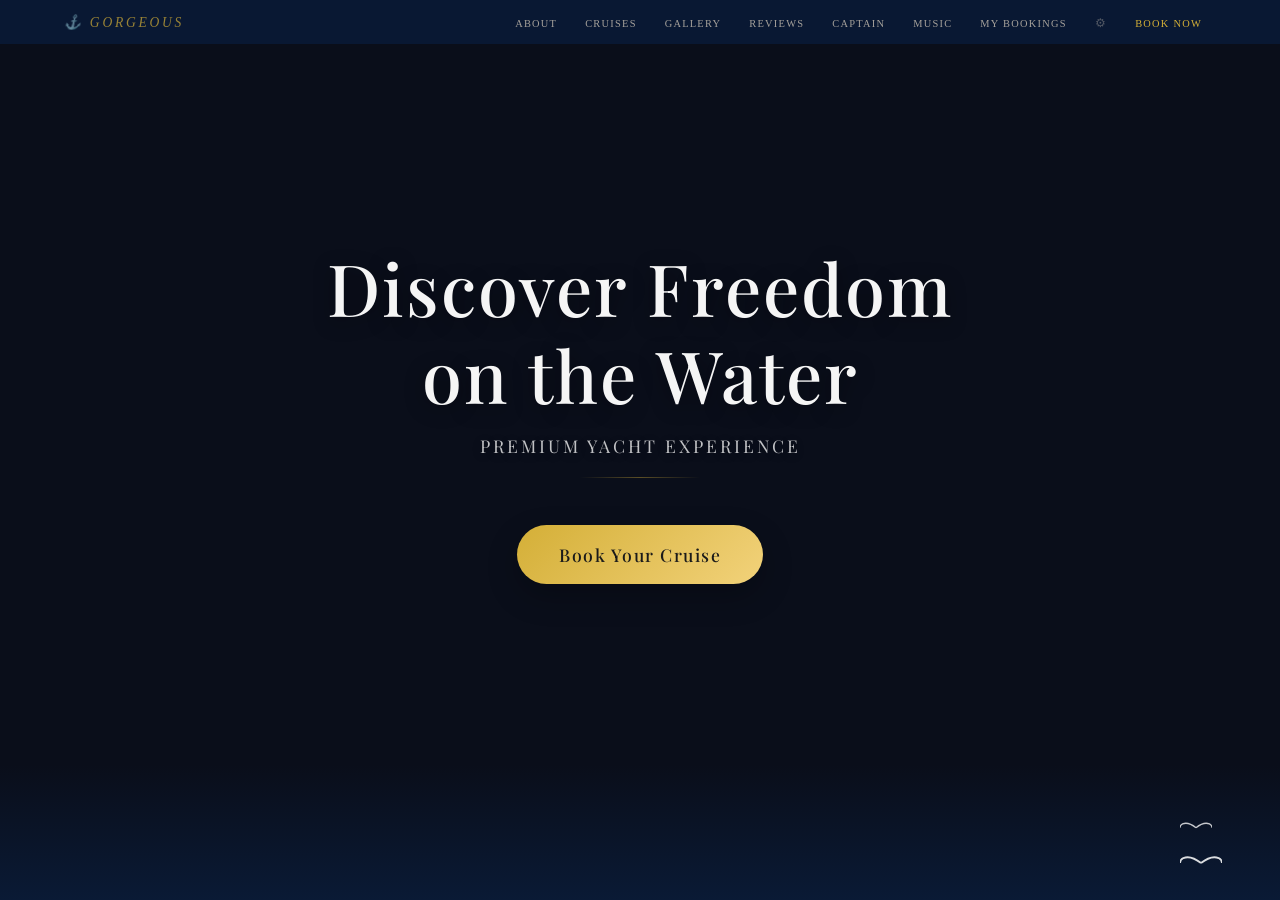
==== commit de435a04: "Split into modules, nav/sunset/cruise selection improvements - Split 6000-line index.html into css/ " ====
--- a/index.html
+++ b/index.html
@@ -6,3789 +6,20 @@
 <title>Yacht Gorgeous</title>
 <meta http-equiv="Cache-Control" content="no-cache, no-store, must-revalidate">
 <link href="https://fonts.googleapis.com/css2?family=Cormorant+Garamond:ital,wght@0,300;1,300&family=Playfair+Display:ital,wght@0,400;0,500;0,600;0,700;1,400;1,500;1,600&display=swap" rel="stylesheet">
-<style>
-  * { margin: 0; padding: 0; box-sizing: border-box; }
-
-  html, body {
-    margin: 0;
-    padding: 0;
-    height: 100%;
-    background: #0a1a35;
-    overflow: hidden;
-  }
-  body {
-    font-family: 'Georgia', serif;
-    color: #e8d4b0;
-  }
-  #pageContent {
-    position: absolute;
-    top: 0;
-    left: 0;
-    right: 0;
-    bottom: 0;
-    overflow-x: hidden;
-    overflow-y: auto;
-    -webkit-overflow-scrolling: touch;
-    scroll-padding-top: 52px;
-  }
-
-  /* ===== SCREEN 1 — Welcome ===== */
-  .welcome {
-    position: relative;
-    width: 100vw;
-    height: 100vh;
-    background: #0a0e1a;
-    display: flex;
-    align-items: center;
-    justify-content: center;
-    overflow: hidden;
-  }
-
-  .welcome-bg {
-    position: absolute;
-    inset: 0;
-    background: url('https://yanhs.stream/tgimg/7e94e9ac6e294c21b5cefe41626667e3.jpg') center center/cover no-repeat;
-  }
-
-  .welcome-bg::after {
-    content: '';
-    position: absolute;
-    inset: 0;
-    background: linear-gradient(
-      to bottom,
-      rgba(10, 14, 26, 0.55) 0%,
-      rgba(10, 14, 26, 0.35) 50%,
-      rgba(10, 14, 26, 0.75) 85%,
-      #0a1a35 100%
-    );
-  }
-
-  .welcome-text {
-    position: relative;
-    z-index: 2;
-    text-align: center;
-    padding: 0 20px;
-    margin-top: -8vh;
-  }
-
-  .welcome-text h1 {
-    font-family: 'Playfair Display', serif;
-    color: #F5F5F5;
-    font-size: clamp(2.2rem, 6vw, 4.5rem);
-    font-weight: 500;
-    letter-spacing: 2px;
-    line-height: 1.2;
-    text-shadow: 0px 4px 20px rgba(0,0,0,0.4);
-    animation: fadeInUp 1.5s ease-out;
-  }
-
-  .welcome-text h1 span {
-    color: #D4AF37;
-    font-weight: 600;
-    font-style: italic;
-  }
-
-  .welcome-line {
-    width: 120px;
-    height: 1px;
-    background: linear-gradient(90deg, transparent, rgba(212,175,55,0.4), transparent);
-    margin: 20px auto;
-    animation: fadeInUp 1.5s ease-out 0.3s both;
-  }
-
-  .welcome-sub {
-    color: rgba(232, 220, 200, 0.85);
-    font-size: clamp(1.1rem, 2.5vw, 1.4rem);
-    letter-spacing: 0.12em;
-    text-transform: uppercase;
-    animation: fadeInUp 1.5s ease-out 0.5s both;
-    text-shadow: 0 0 20px rgba(0,0,0,0.5);
-  }
-
-  /* Steering wheel scroll hint */
-  .scroll-hint {
-    display: block;
-    margin: 24px auto;
-    width: 60px;
-    z-index: 2;
-    animation: fadeInUp 1.5s ease-out 0.6s both;
-    cursor: pointer;
-  }
-
-  .steering-wheel {
-    width: 44px;
-    height: 44px;
-    animation: wheelSpin 20s linear infinite;
-    will-change: transform;
-    filter: drop-shadow(0 0 6px rgba(212, 175, 55, 0.5));
-    opacity: 0.85;
-    margin-top: 1.2em;
-  }
-
-  .steering-wheel:hover {
-    animation: bounce 2s ease-in-out infinite, wheelSpin 3s linear infinite;
-  }
-
-  .welcome-scroll {
-    position: absolute;
-    bottom: 30px;
-    right: 20px;
-    z-index: 2;
-    width: 80px;
-    height: 50px;
-    cursor: pointer;
-  }
-
-  .seagull {
-    position: absolute;
-    bottom: 0;
-    left: 0;
-    width: 42px;
-    height: auto;
-    animation: gull1 6s ease-in-out infinite;
-  }
-
-  .seagull2 {
-    position: absolute;
-    top: 0;
-    right: 0;
-    width: 32px;
-    height: auto;
-    animation: gull2 6.5s ease-in-out infinite;
-  }
-
-  @keyframes gull1 {
-    0%   { transform: translate(0, 0) rotate(-3deg); }
-    20%  { transform: translate(5px, -4px) rotate(0deg); }
-    40%  { transform: translate(2px, 2px) rotate(-5deg); }
-    60%  { transform: translate(-3px, -2px) rotate(-1deg); }
-    80%  { transform: translate(-1px, 3px) rotate(-4deg); }
-    100% { transform: translate(0, 0) rotate(-3deg); }
-  }
-
-  @keyframes gull2 {
-    0%   { transform: translate(0, 0) rotate(3deg); }
-    18%  { transform: translate(-3px, 3px) rotate(0deg); }
-    38%  { transform: translate(4px, -2px) rotate(5deg); }
-    58%  { transform: translate(2px, 4px) rotate(1deg); }
-    78%  { transform: translate(-4px, -1px) rotate(4deg); }
-    100% { transform: translate(0, 0) rotate(3deg); }
-  }
-
-  .wing-left {
-    animation: flapLeft 2.8s ease-in-out infinite;
-  }
-  .wing-right {
-    animation: flapRight 2.8s ease-in-out infinite;
-  }
-  .seagull2 .wing-left {
-    animation-duration: 3.2s;
-  }
-  .seagull2 .wing-right {
-    animation-duration: 3.2s;
-  }
-
-  @keyframes flapLeft {
-    0%   { transform: rotate(0deg); }
-    30%  { transform: rotate(6deg); }
-    60%  { transform: rotate(-3deg); }
-    100% { transform: rotate(0deg); }
-  }
-
-  @keyframes flapRight {
-    0%   { transform: rotate(0deg); }
-    30%  { transform: rotate(-6deg); }
-    60%  { transform: rotate(3deg); }
-    100% { transform: rotate(0deg); }
-  }
-
-  @keyframes fadeInUp {
-    0%   { opacity: 0; transform: translateY(30px); }
-    100% { opacity: 1; transform: translateY(0); }
-  }
-
-  @keyframes bounce {
-    0%, 100% { transform: translateY(0); }
-    50%      { transform: translateY(10px); }
-  }
-
-  @keyframes wheelSpin {
-    0%   { transform: rotate(0deg); }
-    100% { transform: rotate(360deg); }
-  }
-
-  /* ===== SVG WAVE TRANSITIONS (bottom of hero) ===== */
-  @keyframes waveScroll {
-    0%   { transform: translateX(0); }
-    100% { transform: translateX(-50%); }
-  }
-
-  /* ===== SCREEN 2 — Hero ===== */
-  .hero {
-    position: relative;
-    width: 100vw;
-    height: 100vh;
-    overflow: hidden;
-  }
-
-  .hero-img {
-    position: absolute;
-    inset: 0;
-    width: 100%;
-    height: 100%;
-    object-fit: cover;
-    display: block;
-  }
-
-  .hero-overlay {
-    position: absolute;
-    inset: 0;
-    background: linear-gradient(
-      90deg,
-      rgba(10, 8, 18, 0.75) 0%,
-      rgba(10, 8, 18, 0.55) 30%,
-      rgba(10, 8, 18, 0.1) 55%,
-      transparent 70%
-    );
-  }
-
-  .hero-content {
-    position: absolute;
-    top: 50%;
-    left: clamp(30px, 6vw, 80px);
-    transform: translateY(-50%);
-    max-width: 480px;
-  }
-
-  .hero-content h2 {
-    color: #e8d4b0;
-    font-size: clamp(1.8rem, 4vw, 3.2rem);
-    font-weight: 400;
-    line-height: 1.2;
-    letter-spacing: 0.04em;
-    margin-bottom: 0.6em;
-    text-shadow: 0 2px 12px rgba(0,0,0,0.5);
-  }
-
-  .hero-content p {
-    color: rgba(200, 190, 175, 0.85);
-    font-size: clamp(0.95rem, 1.8vw, 1.15rem);
-    line-height: 1.6;
-    letter-spacing: 0.02em;
-    margin-bottom: 2em;
-    text-shadow: 0 1px 6px rgba(0,0,0,0.4);
-  }
-
-  .btn {
-    display: inline-block;
-    padding: 14px 36px;
-    color: #0B1D3A;
-    background: #D4AF37;
-    border: none;
-    border-radius: 40px;
-    font-family: 'Georgia', serif;
-    font-size: clamp(0.9rem, 1.5vw, 1.05rem);
-    letter-spacing: 0.12em;
-    text-transform: uppercase;
-    text-decoration: none;
-    cursor: pointer;
-    transition: background 0.3s ease, transform 0.3s ease;
-    box-shadow: 0 4px 20px rgba(200, 160, 80, 0.3);
-  }
-
-  .btn:hover {
-    background: #E6C55A;
-    box-shadow:
-      0 6px 28px rgba(212, 175, 55, 0.45),
-      0 0 40px rgba(212, 175, 55, 0.25);
-    transform: translateY(-2px) scale(1.04);
-  }
-
-  .scroll-down {
-    margin-top: 24px;
-    color: rgba(200, 190, 175, 0.45);
-    font-size: 0.85rem;
-    letter-spacing: 0.15em;
-    animation: bounce 2s ease-in-out infinite;
-  }
-
-  /* About highlights */
-  .about-highlights {
-    display: flex;
-    flex-wrap: wrap;
-    gap: 14px 24px;
-    margin-top: 20px;
-  }
-
-  .about-highlights span {
-    color: rgba(212, 175, 55, 0.8);
-    font-size: 0.95rem;
-    letter-spacing: 0.03em;
-  }
-
-  @media (max-width: 768px) {
-    .about-highlights {
-      justify-content: center;
-    }
-  }
-
-  /* Hero bottom waves */
-  .wave {
-    position: absolute;
-    bottom: 0;
-    left: 0;
-    width: 200%;
-    height: 80px;
-    pointer-events: none;
-  }
-
-  .wave svg { width: 100%; height: 100%; }
-
-  .wave-1 { animation: waveScroll 8s linear infinite; opacity: 0.3; will-change: transform; }
-  .wave-2 { animation: waveScroll 11s linear infinite reverse; bottom: 6px; opacity: 0.2; will-change: transform; }
-
-  /* ===== ROPE ACCENT (thin rope under titles) ===== */
-  .rope-accent {
-    display: flex;
-    align-items: center;
-    justify-content: center;
-    max-width: 300px;
-    margin: 16px auto 0;
-    gap: 12px;
-  }
-
-  .rope-accent svg { width: 100%; height: 12px; }
-
-  .rope-accent .rope-knot-sm {
-    flex-shrink: 0;
-    width: 20px;
-    height: 20px;
-  }
-
-  /* ===== ROPE DIVIDER ===== */
-  .rope-divider {
-    display: flex;
-    align-items: center;
-    justify-content: center;
-    padding: 50px 20px;
-    background: #0a1a35;
-  }
-
-  .rope-line {
-    flex: 1;
-    max-width: 300px;
-    height: 12px;
-    position: relative;
-  }
-
-  .rope-line svg { width: 100%; height: 100%; }
-
-  .rope-knot {
-    margin: 0 20px;
-    flex-shrink: 0;
-  }
-
-  .rope-knot svg {
-    width: 40px;
-    height: 40px;
-  }
-
-  /* ===== SECTION — About (with porthole) ===== */
-  .section-about {
-    background: #0a1a35;
-    padding: 60px 20px 80px;
-  }
-
-  /* Scroll hint for inner sections */
-  .section-scroll {
-    text-align: center;
-    margin-top: 2em;
-    padding-top: 1em;
-  }
-  .section-scroll span {
-    display: block;
-    color: rgba(212, 175, 55, 0.4);
-    font-size: 1.4rem;
-    animation: bounce 2s ease-in-out infinite;
-  }
-  .section-scroll p {
-    color: rgba(200, 190, 175, 0.3);
-    font-size: 0.7rem;
-    letter-spacing: 0.2em;
-    text-transform: uppercase;
-    margin-top: 4px;
-  }
-
-  /* ===== HOW IT WORKS ===== */
-  .how-it-works {
-    background: #0a1a35;
-    padding: 70px 20px;
-    text-align: center;
-  }
-  .how-it-works h3 {
-    color: #D4AF37;
-    font-size: clamp(1.4rem, 3vw, 2rem);
-    font-weight: 400;
-    margin-bottom: 40px;
-  }
-  .steps-grid {
-    display: flex;
-    justify-content: center;
-    gap: 40px;
-    max-width: 800px;
-    margin: 0 auto;
-    flex-wrap: wrap;
-  }
-  .step-item {
-    flex: 1;
-    min-width: 180px;
-    max-width: 220px;
-  }
-  .step-num {
-    display: inline-flex;
-    align-items: center;
-    justify-content: center;
-    width: 50px;
-    height: 50px;
-    border-radius: 50%;
-    border: 2px solid #D4AF37;
-    color: #D4AF37;
-    font-size: 1.3rem;
-    font-weight: 600;
-    margin-bottom: 14px;
-  }
-  .step-item h4 {
-    color: #e8d4b0;
-    font-size: 1rem;
-    font-weight: 400;
-    margin-bottom: 6px;
-  }
-  .step-item p {
-    color: rgba(200,195,185,0.5);
-    font-size: 0.85rem;
-    line-height: 1.5;
-  }
-
-  /* ===== TRUSTED EXPERIENCE ===== */
-  .trusted {
-    background: #0a1a35;
-    padding: 70px 20px;
-    text-align: center;
-  }
-  .trusted h3 {
-    color: #D4AF37;
-    font-size: clamp(1.4rem, 3vw, 2rem);
-    font-weight: 400;
-    margin-bottom: 35px;
-  }
-  .trust-grid {
-    display: flex;
-    justify-content: center;
-    gap: 30px;
-    max-width: 700px;
-    margin: 0 auto;
-    flex-wrap: wrap;
-  }
-  .trust-item {
-    display: flex;
-    align-items: center;
-    gap: 10px;
-    color: #e8d4b0;
-    font-size: 1rem;
-    min-width: 200px;
-  }
-  .trust-check {
-    color: #D4AF37;
-    font-size: 1.2rem;
-    flex-shrink: 0;
-  }
-
-  /* ===== DEPARTURE LOCATION ===== */
-  .location {
-    background: #0a1a35;
-    padding: 70px 20px;
-    text-align: center;
-  }
-  .location h3 {
-    color: #D4AF37;
-    font-size: clamp(1.4rem, 3vw, 2rem);
-    font-weight: 400;
-    margin-bottom: 10px;
-  }
-  .location .loc-sub {
-    color: rgba(200,195,185,0.5);
-    font-size: 0.9rem;
-    margin-bottom: 25px;
-  }
-  .location .loc-address {
-    color: #e8d4b0;
-    font-size: 1.2rem;
-    margin-bottom: 20px;
-  }
-  .location .loc-address span {
-    color: #D4AF37;
-  }
-  .location iframe {
-    border-radius: 12px;
-    border: 1px solid rgba(212,175,55,0.2);
-    max-width: 700px;
-    width: 100%;
-  }
-
-  @media (max-width: 600px) {
-    .steps-grid { flex-direction: column; align-items: center; gap: 30px; }
-    .trust-grid { flex-direction: column; align-items: center; }
-  }
-
-  .section-about .section-title {
-    text-align: center;
-    color: #D4AF37;
-    font-size: clamp(1.4rem, 3vw, 2rem);
-    font-weight: 400;
-    letter-spacing: 0.04em;
-    margin-bottom: 40px;
-  }
-
-  .section-inner {
-    max-width: 1100px;
-    margin: 0 auto;
-    display: flex;
-    align-items: center;
-    gap: clamp(30px, 6vw, 80px);
-  }
-
-  .section-inner.reverse { flex-direction: row-reverse; }
-
-  /* Porthole photo frame */
-  .porthole-frame {
-    flex-shrink: 0;
-    width: clamp(200px, 30vw, 340px);
-    height: clamp(200px, 30vw, 340px);
-    border-radius: 50%;
-    position: relative;
-    background: conic-gradient(
-      from 0deg,
-      #8B7340, #c4a85a, #6b5a30, #a8924a,
-      #8B7340, #c4a85a, #6b5a30, #a8924a,
-      #8B7340
-    );
-    padding: 14px;
-    box-shadow:
-      0 0 30px rgba(0,0,0,0.5),
-      inset 0 0 20px rgba(0,0,0,0.3);
-  }
-
-  .porthole-glass {
-    width: 100%;
-    height: 100%;
-    border-radius: 50%;
-    overflow: hidden;
-    position: relative;
-    box-shadow: inset 0 0 30px rgba(0,0,0,0.4);
-  }
-
-  .porthole-glass img {
-    width: 100%;
-    height: 100%;
-    object-fit: cover;
-    display: block;
-  }
-
-  /* Glass reflection */
-  .porthole-glass::after {
-    content: '';
-    position: absolute;
-    top: 10%; left: 15%;
-    width: 40%; height: 25%;
-    background: linear-gradient(135deg, rgba(255,255,255,0.12), transparent);
-    border-radius: 50%;
-    transform: rotate(-15deg);
-    pointer-events: none;
-  }
-
-  /* Brass bolts */
-  .porthole-bolt {
-    position: absolute;
-    width: 14px; height: 14px;
-    background: radial-gradient(circle at 35% 35%, #c4a85a, #5a4a28);
-    border-radius: 50%;
-    box-shadow: inset 0 1px 1px rgba(255,255,255,0.3), 0 1px 3px rgba(0,0,0,0.5);
-  }
-
-  .bolt-t  { top: 4px;    left: 50%;  transform: translateX(-50%); }
-  .bolt-b  { bottom: 4px; left: 50%;  transform: translateX(-50%); }
-  .bolt-l  { left: 4px;   top: 50%;   transform: translateY(-50%); }
-  .bolt-r  { right: 4px;  top: 50%;   transform: translateY(-50%); }
-  .bolt-tl { top: 22px;   left: 22px; }
-  .bolt-tr { top: 22px;   right: 22px; }
-  .bolt-bl { bottom: 22px; left: 22px; }
-  .bolt-br { bottom: 22px; right: 22px; }
-
-  .section-text h3 {
-    color: #D4AF37;
-    font-size: clamp(1.4rem, 3vw, 2rem);
-    font-weight: 400;
-    letter-spacing: 0.04em;
-    margin-bottom: 0.5em;
-  }
-
-  .section-text p {
-    color: rgba(200, 195, 185, 0.75);
-    font-size: clamp(0.95rem, 1.6vw, 1.1rem);
-    line-height: 1.8;
-    letter-spacing: 0.01em;
-  }
-
-  /* ===== SECTION — Features ===== */
-  .section-features {
-    background: #0a1a35;
-    padding: 80px 20px;
-  }
-
-  .section-features h3 {
-    text-align: center;
-    color: #D4AF37;
-    font-size: clamp(1.4rem, 3vw, 2rem);
-    font-weight: 400;
-    letter-spacing: 0.04em;
-    margin-bottom: 50px;
-  }
-
-  .features-grid {
-    max-width: 960px;
-    margin: 0 auto;
-    display: grid;
-    grid-template-columns: repeat(auto-fit, minmax(200px, 1fr));
-    gap: 30px;
-  }
-
-  .feature-card {
-    text-align: center;
-    padding: 30px 20px;
-    border: 1px solid rgba(212, 175, 55, 0.15);
-    border-radius: 12px;
-    background: rgba(212, 175, 55, 0.03);
-    transition: all 0.3s ease;
-  }
-
-  .feature-card:hover {
-    border-color: rgba(212, 175, 55, 0.35);
-    background: rgba(212, 175, 55, 0.06);
-    transform: translateY(-4px);
-  }
-
-  .feature-icon {
-    font-size: 2.5rem;
-    margin-bottom: 16px;
-  }
-
-  .feature-card h4 {
-    color: #e8d4b0;
-    font-size: 1.1rem;
-    font-weight: 400;
-    margin-bottom: 10px;
-    letter-spacing: 0.04em;
-  }
-
-  .feature-card p {
-    color: rgba(200, 195, 185, 0.6);
-    font-size: 0.95rem;
-    line-height: 1.6;
-  }
-
-  /* ===== TOURS ===== */
-  .tours {
-    background: #0a1a35;
-    padding: 80px 20px;
-  }
-
-  .tours h3 {
-    text-align: center;
-    color: #D4AF37;
-    font-size: clamp(1.4rem, 3vw, 2rem);
-    font-weight: 400;
-    letter-spacing: 0.04em;
-    margin-bottom: 12px;
-  }
-
-  .tours > p {
-    text-align: center;
-    color: rgba(200, 195, 185, 0.55);
-    font-size: clamp(0.9rem, 1.6vw, 1.05rem);
-    margin-bottom: 50px;
-    line-height: 1.6;
-  }
-
-  .tours-grid {
-    max-width: 1100px;
-    margin: 0 auto;
-    display: grid;
-    grid-template-columns: repeat(auto-fit, minmax(200px, 1fr));
-    gap: 24px;
-  }
-
-  .tour-card {
-    position: relative;
-    background: rgba(255,255,255,0.03);
-    border: 1px solid rgba(212, 175, 55, 0.12);
-    border-radius: 16px;
-    padding: 36px 24px 30px;
-    text-align: center;
-    transition: all 0.4s ease;
-    overflow: hidden;
-  }
-
-  .tour-card::before {
-    content: '';
-    position: absolute;
-    top: 0; left: 0; right: 0;
-    height: 3px;
-    background: linear-gradient(90deg, transparent, #D4AF37, transparent);
-    opacity: 0;
-    transition: opacity 0.4s ease;
-  }
-
-  .tour-card:hover {
-    border-color: rgba(212, 175, 55, 0.35);
-    background: rgba(212, 175, 55, 0.05);
-    transform: translateY(-6px);
-    box-shadow: 0 12px 40px rgba(0,0,0,0.3), 0 0 20px rgba(212, 175, 55, 0.08);
-  }
-
-  .tour-card:hover::before {
-    opacity: 1;
-  }
-
-  .tour-icon {
-    font-size: 3rem;
-    margin-bottom: 18px;
-    display: block;
-  }
-
-  .tour-card h4 {
-    color: #e8d4b0;
-    font-size: 1.15rem;
-    font-weight: 400;
-    letter-spacing: 0.04em;
-    margin-bottom: 10px;
-  }
-
-  .tour-card .tour-detail {
-    color: rgba(200, 195, 185, 0.5);
-    font-size: 0.9rem;
-    line-height: 1.6;
-    margin-bottom: 18px;
-  }
-
-  .tour-card .tour-btn {
-    display: inline-block;
-    padding: 10px 24px;
-    border: 1px solid rgba(212, 175, 55, 0.3);
-    border-radius: 30px;
-    color: #D4AF37;
-    font-family: 'Georgia', serif;
-    font-size: 0.85rem;
-    letter-spacing: 0.1em;
-    text-transform: uppercase;
-    text-decoration: none;
-    transition: all 0.3s ease;
-    background: transparent;
-    cursor: pointer;
-  }
-
-  .tour-card .tour-btn:hover {
-    background: rgba(212, 175, 55, 0.12);
-    border-color: rgba(212, 175, 55, 0.6);
-    box-shadow: 0 0 16px rgba(212, 175, 55, 0.15);
-  }
-
-  @media (max-width: 600px) {
-    .tours-grid {
-      grid-template-columns: 1fr 1fr;
-      gap: 16px;
-    }
-
-    .tour-card {
-      padding: 28px 16px 24px;
-    }
-
-    .tour-icon {
-      font-size: 2.4rem;
-    }
-  }
-
-  @media (max-width: 400px) {
-    .tours-grid {
-      grid-template-columns: 1fr;
-    }
-  }
-
-
-  /* ===== SAFETY & POLICIES ===== */
-  .safety-policies {
-    padding: 60px 20px 50px;
-    background: linear-gradient(180deg, #0a1a35 0%, #0d2240 100%);
-    color: #c8b89a;
-  }
-
-  .sp-title {
-    text-align: center;
-    font-family: 'Cormorant Garamond', serif;
-    font-size: 1.8rem;
-    color: #D4AF37;
-    letter-spacing: 0.08em;
-    margin-bottom: 40px;
-  }
-
-  .sp-block {
-    max-width: 700px;
-    margin: 0 auto;
-  }
-
-  .sp-subtitle {
-    font-family: 'Cormorant Garamond', serif;
-    font-size: 1.25rem;
-    color: #e8d4b0;
-    margin-bottom: 16px;
-    letter-spacing: 0.03em;
-  }
-
-  .sp-intro {
-    font-size: 0.9rem;
-    line-height: 1.7;
-    color: rgba(200, 184, 154, 0.8);
-    margin-bottom: 20px;
-  }
-
-  .sp-intro strong {
-    color: #D4AF37;
-  }
-
-  .sp-list {
-    list-style: none;
-    padding: 0;
-    margin: 0 0 10px;
-  }
-
-  .sp-list li {
-    font-size: 0.85rem;
-    line-height: 1.6;
-    padding: 8px 0;
-    border-bottom: 1px solid rgba(212, 175, 55, 0.06);
-    color: rgba(200, 184, 154, 0.75);
-  }
-
-  .sp-list li:last-child {
-    border-bottom: none;
-  }
-
-  .sp-divider {
-    max-width: 700px;
-    margin: 30px auto;
-    height: 1px;
-    background: linear-gradient(90deg, transparent, rgba(212, 175, 55, 0.2), transparent);
-  }
-
-  .sp-heading {
-    font-family: 'Cormorant Garamond', serif;
-    font-size: 1.05rem;
-    color: #D4AF37;
-    margin: 24px 0 10px;
-    letter-spacing: 0.03em;
-  }
-
-  .sp-text {
-    font-size: 0.85rem;
-    line-height: 1.7;
-    color: rgba(200, 184, 154, 0.75);
-  }
-
-  .sp-text strong {
-    color: #e8d4b0;
-  }
-
-  /* ===== FOOTER ===== */
-  .footer {
-    background: #060e1e;
-    padding: 60px 20px 40px;
-  }
-
-  .footer-inner {
-    max-width: 900px;
-    margin: 0 auto;
-    display: flex;
-    justify-content: space-between;
-    align-items: flex-start;
-    gap: 40px;
-    flex-wrap: wrap;
-  }
-
-  .footer-brand {
-    text-align: left;
-  }
-
-  .footer-wheel {
-    width: 36px;
-    height: 36px;
-    margin-bottom: 12px;
-    opacity: 0.4;
-  }
-
-  .footer-brand h4 {
-    color: #D4AF37;
-    font-size: 1.1rem;
-    font-weight: 400;
-    letter-spacing: 0.15em;
-    margin-bottom: 6px;
-  }
-
-  .footer-brand p {
-    color: rgba(200, 195, 185, 0.4);
-    font-size: 0.85rem;
-    letter-spacing: 0.05em;
-  }
-
-  .footer-contact {
-    text-align: right;
-  }
-
-  .footer-contact h4 {
-    color: #D4AF37;
-    font-size: 0.9rem;
-    font-weight: 400;
-    letter-spacing: 0.15em;
-    text-transform: uppercase;
-    margin-bottom: 14px;
-  }
-
-  .footer-contact ul {
-    list-style: none;
-  }
-
-  .footer-contact li {
-    color: rgba(200, 195, 185, 0.55);
-    font-size: 0.9rem;
-    margin-bottom: 10px;
-    letter-spacing: 0.02em;
-  }
-
-  .footer-contact a {
-    color: rgba(200, 195, 185, 0.55);
-    text-decoration: none;
-    transition: color 0.3s ease;
-  }
-
-  .footer-contact a:hover {
-    color: #D4AF37;
-  }
-
-  .footer-contact .contact-icon {
-    margin-right: 8px;
-    opacity: 0.7;
-  }
-
-  .footer-bottom {
-    max-width: 900px;
-    margin: 40px auto 0;
-    padding-top: 20px;
-    border-top: 1px solid rgba(212, 175, 55, 0.1);
-    text-align: center;
-  }
-
-  .footer-bottom p {
-    color: rgba(200, 195, 185, 0.3);
-    font-size: 0.8rem;
-    letter-spacing: 0.1em;
-  }
-
-  /* ===== GALLERY ===== */
-  .gallery {
-    background: #0a1a35;
-    padding: 80px 0;
-    overflow: hidden;
-  }
-
-  .gallery h3 {
-    text-align: center;
-    color: #D4AF37;
-    font-size: clamp(1.4rem, 3vw, 2rem);
-    font-weight: 400;
-    letter-spacing: 0.04em;
-    margin-bottom: 40px;
-  }
-
-  .carousel {
-    position: relative;
-    max-width: 1100px;
-    margin: 0 auto;
-    padding: 0 60px;
-  }
-
-  .carousel-track {
-    display: flex;
-    gap: 20px;
-    overflow-x: auto;
-    scroll-behavior: smooth;
-    scroll-snap-type: x mandatory;
-    -ms-overflow-style: none;
-    scrollbar-width: none;
-    padding: 10px 0;
-  }
-
-  .carousel-track::-webkit-scrollbar { display: none; }
-
-  .carousel-slide {
-    flex: 0 0 calc(33.333% - 14px);
-    min-width: 260px;
-    scroll-snap-align: start;
-    position: relative;
-    border-radius: 12px;
-    overflow: hidden;
-    aspect-ratio: 4 / 3;
-    cursor: pointer;
-  }
-
-  .carousel-slide img {
-    width: 100%;
-    height: 100%;
-    object-fit: cover;
-    display: block;
-    transition: transform 0.5s ease;
-  }
-
-  .carousel-slide:hover img {
-    transform: scale(1.06);
-  }
-
-  .carousel-slide .slide-caption {
-    position: absolute;
-    bottom: 0;
-    left: 0; right: 0;
-    padding: 30px 16px 14px;
-    background: linear-gradient(to top, rgba(0,0,0,0.7), transparent);
-    color: rgba(232, 212, 176, 0.9);
-    font-size: 0.9rem;
-    letter-spacing: 0.05em;
-    transition: opacity 0.3s ease;
-  }
-
-  /* Porthole-style frame on each slide */
-  .carousel-slide::after {
-    content: '';
-    position: absolute;
-    inset: 0;
-    border-radius: 12px;
-    box-shadow: inset 0 0 20px rgba(0,0,0,0.3);
-    border: 2px solid rgba(139, 115, 64, 0.25);
-    pointer-events: none;
-  }
-
-  .carousel-btn {
-    position: absolute;
-    top: 50%;
-    transform: translateY(-50%);
-    width: 44px;
-    height: 44px;
-    border-radius: 50%;
-    border: 1px solid rgba(212, 175, 55, 0.3);
-    background: rgba(11, 29, 58, 0.9);
-    color: #D4AF37;
-    font-size: 1.2rem;
-    cursor: pointer;
-    transition: background 0.3s ease;
-    display: flex;
-    align-items: center;
-    justify-content: center;
-    z-index: 3;
-  }
-
-  .carousel-btn:hover {
-    background: rgba(212, 175, 55, 0.15);
-    border-color: rgba(212, 175, 55, 0.6);
-  }
-
-  .carousel-btn.prev { left: 8px; }
-  .carousel-btn.next { right: 8px; }
-
-  /* Dots */
-  .carousel-dots {
-    display: flex;
-    justify-content: center;
-    gap: 10px;
-    margin-top: 24px;
-  }
-
-  .carousel-dot {
-    width: 8px;
-    height: 8px;
-    border-radius: 50%;
-    background: rgba(212, 175, 55, 0.2);
-    border: none;
-    cursor: pointer;
-    transition: all 0.3s ease;
-    padding: 0;
-  }
-
-  .carousel-dot.active {
-    background: #D4AF37;
-    transform: scale(1.3);
-  }
-
-  @media (max-width: 768px) {
-    .carousel-slide {
-      flex: 0 0 calc(50% - 10px);
-      min-width: 220px;
-    }
-    .carousel { padding: 0 50px; }
-  }
-
-  @media (max-width: 480px) {
-    .carousel-slide {
-      flex: 0 0 85%;
-      min-width: 0;
-    }
-    .carousel { padding: 0 44px; }
-  }
-
-  /* Lightbox */
-  .lightbox {
-    display: none;
-    position: fixed;
-    inset: 0;
-    z-index: 1000;
-    background: rgba(0,0,0,0.92);
-    align-items: center;
-    justify-content: center;
-    cursor: pointer;
-  }
-
-  .lightbox.active { display: flex; }
-
-  .lightbox img {
-    max-width: 90vw;
-    max-height: 90vh;
-    object-fit: contain;
-    border-radius: 8px;
-    box-shadow: 0 0 60px rgba(0,0,0,0.5);
-  }
-
-  .lightbox-close {
-    position: absolute;
-    top: 20px; right: 24px;
-    color: rgba(212, 175, 55, 0.7);
-    font-size: 2rem;
-    cursor: pointer;
-    background: none;
-    border: none;
-    transition: color 0.3s ease;
-  }
-
-  .lightbox-close:hover { color: #D4AF37; }
-
-  /* ===== CAPTAIN ===== */
-  .captain {
-    background: #0a1a35;
-    padding: 80px 20px;
-  }
-
-  .captain-inner {
-    max-width: 900px;
-    margin: 0 auto;
-    display: flex;
-    align-items: center;
-    gap: clamp(30px, 6vw, 70px);
-  }
-
-  .captain-photo {
-    flex-shrink: 0;
-    position: relative;
-  }
-
-  .captain-porthole {
-    width: clamp(200px, 28vw, 300px);
-    height: clamp(200px, 28vw, 300px);
-    border-radius: 50%;
-    position: relative;
-    background: conic-gradient(
-      from 0deg,
-      #8B7340, #c4a85a, #6b5a30, #a8924a,
-      #8B7340, #c4a85a, #6b5a30, #a8924a,
-      #8B7340
-    );
-    padding: 12px;
-    box-shadow:
-      0 0 30px rgba(0,0,0,0.5),
-      inset 0 0 20px rgba(0,0,0,0.3);
-  }
-
-  .captain-porthole .porthole-glass {
-    width: 100%;
-    height: 100%;
-    border-radius: 50%;
-    overflow: hidden;
-    box-shadow: inset 0 0 30px rgba(0,0,0,0.4);
-    position: relative;
-  }
-
-  .captain-porthole .porthole-glass img {
-    width: 100%;
-    height: 100%;
-    object-fit: cover;
-    object-position: center 20%;
-    display: block;
-  }
-
-  .captain-wheel {
-    position: absolute;
-    bottom: -10px;
-    right: -10px;
-    width: 60px;
-    height: 60px;
-    animation: wheelSpin 20s linear infinite;
-    will-change: transform;
-    filter: drop-shadow(0 2px 6px rgba(0,0,0,0.5));
-  }
-
-  .captain-label {
-    text-align: center;
-    margin-top: 14px;
-    color: rgba(200, 195, 185, 0.45);
-    font-size: 0.8rem;
-    letter-spacing: 0.15em;
-    text-transform: uppercase;
-  }
-
-  .captain-text h3 {
-    color: #D4AF37;
-    font-size: clamp(1.4rem, 3vw, 2rem);
-    font-weight: 400;
-    letter-spacing: 0.04em;
-    margin-bottom: 6px;
-  }
-
-  .captain-text h4 {
-    color: #e8d4b0;
-    font-size: clamp(1.1rem, 2vw, 1.4rem);
-    font-weight: 400;
-    margin-bottom: 1em;
-    font-style: italic;
-  }
-
-  .captain-text p {
-    color: rgba(200, 195, 185, 0.7);
-    font-size: clamp(0.95rem, 1.6vw, 1.1rem);
-    line-height: 1.8;
-  }
-
-  @media (max-width: 768px) {
-    .captain-inner {
-      flex-direction: column;
-      text-align: center;
-    }
-  }
-
-  /* ===== BOOKING ===== */
-  .booking {
-    background: #0a1a35;
-    padding: 80px 20px;
-  }
-
-  .booking h3 {
-    text-align: center;
-    color: #D4AF37;
-    font-size: clamp(1.4rem, 3vw, 2rem);
-    font-weight: 400;
-    letter-spacing: 0.04em;
-    margin-bottom: 10px;
-  }
-
-  .booking > p {
-    text-align: center;
-    color: rgba(200, 195, 185, 0.55);
-    font-size: clamp(0.9rem, 1.6vw, 1.05rem);
-    margin-bottom: 40px;
-    line-height: 1.6;
-  }
-
-  .booking-form {
-    max-width: 560px;
-    margin: 0 auto;
-    display: grid;
-    grid-template-columns: 1fr 1fr;
-    gap: 16px;
-  }
-
-  .booking-form .full-width {
-    grid-column: 1 / -1;
-  }
-
-  .booking-form label {
-    display: block;
-    color: rgba(200, 195, 185, 0.5);
-    font-size: 0.8rem;
-    letter-spacing: 0.08em;
-    text-transform: uppercase;
-    margin-bottom: 6px;
-  }
-
-  .booking-form input,
-  .booking-form select {
-    width: 100%;
-    padding: 13px 18px;
-    border: 1px solid rgba(212, 175, 55, 0.2);
-    border-radius: 8px;
-    background: rgba(255,255,255,0.04);
-    color: #e8d4b0;
-    font-family: 'Georgia', serif;
-    font-size: 0.95rem;
-    outline: none;
-    transition: border-color 0.3s ease;
-    -webkit-appearance: none;
-    appearance: none;
-  }
-
-  .booking-form select {
-    background-image: url("data:image/svg+xml,%3Csvg xmlns='http://www.w3.org/2000/svg' width='12' height='8' viewBox='0 0 12 8'%3E%3Cpath d='M1 1l5 5 5-5' stroke='%23D4AF37' stroke-width='1.5' fill='none'/%3E%3C/svg%3E");
-    background-repeat: no-repeat;
-    background-position: right 16px center;
-    padding-right: 40px;
-    cursor: pointer;
-  }
-
-  .booking-form select option {
-    background: #0a1a35;
-    color: #e8d4b0;
-  }
-
-  .booking-form input::placeholder {
-    color: rgba(200, 195, 185, 0.3);
-  }
-
-  .booking-form input:focus,
-  .booking-form select:focus {
-    border-color: rgba(212, 175, 55, 0.5);
-  }
-
-  .booking-form .btn-book {
-    grid-column: 1 / -1;
-    margin-top: 10px;
-    padding: 16px 36px;
-    border: none;
-    border-radius: 40px;
-    background: #D4AF37;
-    color: #0B1D3A;
-    font-family: 'Georgia', serif;
-    font-size: clamp(0.9rem, 1.5vw, 1.05rem);
-    letter-spacing: 0.12em;
-    text-transform: uppercase;
-    cursor: pointer;
-    transition: background 0.3s ease, transform 0.3s ease;
-    box-shadow: 0 4px 20px rgba(200, 160, 80, 0.3);
-  }
-
-  .booking-form .btn-book:hover {
-    background: #E6C55A;
-    transform: translateY(-2px) scale(1.02);
-  }
-
-  @media (max-width: 480px) {
-    .booking-form {
-      grid-template-columns: 1fr;
-    }
-  }
-
-  /* ===== SUBSCRIBE ===== */
-  .subscribe {
-    background: #0a1a35;
-    padding: 70px 20px;
-    text-align: center;
-  }
-
-  .subscribe h3 {
-    color: #D4AF37;
-    font-size: clamp(1.4rem, 3vw, 2rem);
-    font-weight: 400;
-    letter-spacing: 0.04em;
-    margin-bottom: 12px;
-  }
-
-  .subscribe p {
-    color: rgba(200, 195, 185, 0.55);
-    font-size: clamp(0.9rem, 1.6vw, 1.05rem);
-    margin-bottom: 30px;
-    line-height: 1.6;
-  }
-
-  .subscribe-form {
-    display: flex;
-    max-width: 460px;
-    margin: 0 auto;
-    gap: 0;
-  }
-
-  .subscribe-form input {
-    flex: 1;
-    padding: 14px 20px;
-    border: 1px solid rgba(212, 175, 55, 0.25);
-    border-right: none;
-    border-radius: 40px 0 0 40px;
-    background: rgba(255,255,255,0.05);
-    color: #e8d4b0;
-    font-family: 'Georgia', serif;
-    font-size: 0.95rem;
-    outline: none;
-    transition: border-color 0.3s ease;
-  }
-
-  .subscribe-form input::placeholder {
-    color: rgba(200, 195, 185, 0.35);
-  }
-
-  .subscribe-form input:focus {
-    border-color: rgba(212, 175, 55, 0.5);
-  }
-
-  .subscribe-form button {
-    padding: 14px 28px;
-    border: none;
-    border-radius: 0 40px 40px 0;
-    background: #D4AF37;
-    color: #0B1D3A;
-    font-family: 'Georgia', serif;
-    font-size: 0.9rem;
-    letter-spacing: 0.1em;
-    text-transform: uppercase;
-    cursor: pointer;
-    transition: all 0.3s ease;
-    white-space: nowrap;
-  }
-
-  .subscribe-form button:hover {
-    background: #E6C55A;
-  }
-
-  @media (max-width: 480px) {
-    .subscribe-form {
-      flex-direction: column;
-      gap: 12px;
-    }
-
-    .subscribe-form input {
-      border-right: 1px solid rgba(212, 175, 55, 0.25);
-      border-radius: 40px;
-    }
-
-    .subscribe-form button {
-      border-radius: 40px;
-    }
-  }
-
-  @media (max-width: 600px) {
-    .footer-inner {
-      flex-direction: column;
-      align-items: center;
-      text-align: center;
-    }
-
-    .footer-brand, .footer-contact {
-      text-align: center;
-    }
-  }
-
-  /* ===== PRICING ===== */
-  .pricing {
-    background: #0a1a35;
-    padding: 80px 20px;
-  }
-
-  .pricing h3 {
-    text-align: center;
-    color: #D4AF37;
-    font-size: clamp(1.4rem, 3vw, 2rem);
-    font-weight: 400;
-    letter-spacing: 0.04em;
-    margin-bottom: 12px;
-  }
-
-  .pricing > p {
-    text-align: center;
-    color: rgba(200, 195, 185, 0.55);
-    font-size: clamp(0.9rem, 1.6vw, 1.05rem);
-    margin-bottom: 50px;
-    line-height: 1.6;
-    max-width: 600px;
-    margin-left: auto;
-    margin-right: auto;
-  }
-
-  .pricing-grid {
-    max-width: 1100px;
-    margin: 0 auto;
-    display: grid;
-    grid-template-columns: repeat(auto-fit, minmax(280px, 1fr));
-    gap: 24px;
-  }
-
-  .price-card {
-    background: rgba(255,255,255,0.03);
-    border: 1px solid rgba(212, 175, 55, 0.12);
-    border-radius: 16px;
-    padding: 36px 28px 30px;
-    text-align: center;
-    transition: all 0.4s ease;
-    position: relative;
-    overflow: hidden;
-  }
-
-  .price-card::before {
-    content: '';
-    position: absolute;
-    top: 0; left: 0; right: 0;
-    height: 3px;
-    background: linear-gradient(90deg, transparent, #D4AF37, transparent);
-    opacity: 0;
-    transition: opacity 0.4s ease;
-  }
-
-  .price-card:hover {
-    border-color: #D4AF37;
-    background: rgba(212, 175, 55, 0.05);
-    transform: translateY(-8px);
-    box-shadow: 0 12px 40px rgba(0,0,0,0.3), 0 0 24px rgba(212, 175, 55, 0.15);
-  }
-
-  .price-card:hover::before {
-    opacity: 1;
-  }
-
-  .price-card.popular {
-    border-color: rgba(212, 175, 55, 0.35);
-    background: rgba(212, 175, 55, 0.04);
-  }
-
-  .price-card.popular::before {
-    opacity: 1;
-  }
-
-  .popular-badge {
-    position: absolute;
-    top: 14px;
-    right: -32px;
-    background: #D4AF37;
-    color: #0a1a35;
-    font-size: 0.6rem;
-    font-weight: 700;
-    letter-spacing: 0.1em;
-    text-transform: uppercase;
-    padding: 4px 36px;
-    transform: rotate(45deg);
-  }
-
-  .price-card .price-icon {
-    font-size: 2.8rem;
-    margin-bottom: 14px;
-    display: block;
-    transition: transform 0.4s ease;
-  }
-
-  .price-card:hover .price-icon {
-    transform: scale(1.25);
-  }
-
-  .price-card:hover .price-btn {
-    background: #E6C55A;
-    box-shadow: 0 4px 20px rgba(212, 175, 55, 0.4);
-  }
-
-  .price-card h4 {
-    color: #e8d4b0;
-    font-size: 1.2rem;
-    font-weight: 400;
-    letter-spacing: 0.04em;
-    margin-bottom: 8px;
-  }
-
-  .price-card .price-meta {
-    color: rgba(200, 195, 185, 0.4);
-    font-size: 0.8rem;
-    letter-spacing: 0.08em;
-    text-transform: uppercase;
-    margin-bottom: 14px;
-  }
-
-  .price-card .price-desc {
-    color: rgba(200, 195, 185, 0.6);
-    font-size: 0.92rem;
-    line-height: 1.6;
-    margin-bottom: 18px;
-  }
-
-  .price-card .price-amount {
-    color: #D4AF37;
-    font-size: 1.6rem;
-    font-weight: 400;
-    letter-spacing: 0.03em;
-    margin-bottom: 20px;
-  }
-
-  .price-card .price-btn {
-    display: inline-block;
-    padding: 12px 28px;
-    border: none;
-    border-radius: 30px;
-    background: #D4AF37;
-    color: #0B1D3A;
-    font-family: 'Georgia', serif;
-    font-size: 0.85rem;
-    letter-spacing: 0.1em;
-    text-transform: uppercase;
-    text-decoration: none;
-    cursor: pointer;
-    transition: all 0.3s ease;
-  }
-
-  .price-card .price-btn:hover {
-    background: #E6C55A;
-    box-shadow: 0 4px 20px rgba(212, 175, 55, 0.35);
-    transform: translateY(-2px);
-  }
-
-  /* ===== REVIEWS ===== */
-  .reviews {
-    background: #0a1a35;
-    padding: 80px 20px;
-  }
-
-  .reviews h3 {
-    text-align: center;
-    color: #D4AF37;
-    font-size: clamp(1.4rem, 3vw, 2rem);
-    font-weight: 400;
-    letter-spacing: 0.04em;
-    margin-bottom: 50px;
-  }
-
-  .reviews-grid {
-    max-width: 900px;
-    margin: 0 auto;
-    display: grid;
-    grid-template-columns: repeat(auto-fit, minmax(260px, 1fr));
-    gap: 24px;
-  }
-
-  .review-card {
-    background: rgba(255,255,255,0.03);
-    border: 1px solid rgba(212, 175, 55, 0.1);
-    border-radius: 16px;
-    padding: 32px 28px;
-    text-align: center;
-    transition: all 0.3s ease;
-  }
-
-  .review-card:hover {
-    border-color: rgba(212, 175, 55, 0.25);
-    transform: translateY(-4px);
-  }
-
-  .review-stars {
-    color: #D4AF37;
-    font-size: 1.2rem;
-    letter-spacing: 0.1em;
-    margin-bottom: 18px;
-  }
-
-  .review-card blockquote {
-    color: rgba(200, 195, 185, 0.75);
-    font-size: 1rem;
-    font-style: italic;
-    line-height: 1.7;
-    margin-bottom: 18px;
-  }
-
-  .review-card cite {
-    color: rgba(212, 175, 55, 0.6);
-    font-size: 0.9rem;
-    font-style: normal;
-    letter-spacing: 0.05em;
-  }
-
-  /* ===== ROMANTIC ===== */
-  .romantic {
-    background: #0a1a35;
-    padding: 80px 20px;
-    text-align: center;
-  }
-
-  .romantic h3 {
-    color: #D4AF37;
-    font-size: clamp(1.4rem, 3vw, 2rem);
-    font-weight: 400;
-    letter-spacing: 0.04em;
-    margin-bottom: 12px;
-  }
-
-  .romantic > p {
-    color: rgba(200, 195, 185, 0.6);
-    font-size: clamp(0.9rem, 1.6vw, 1.05rem);
-    margin-bottom: 30px;
-    line-height: 1.6;
-    max-width: 550px;
-    margin-left: auto;
-    margin-right: auto;
-  }
-
-  .romantic-features {
-    display: flex;
-    justify-content: center;
-    gap: 30px;
-    flex-wrap: wrap;
-    margin-bottom: 36px;
-  }
-
-  .romantic-features span {
-    color: rgba(212, 175, 55, 0.8);
-    font-size: 1.05rem;
-    letter-spacing: 0.03em;
-  }
-
-  /* ===== NAUTICAL DIVIDERS ===== */
-
-  /* Photo wave divider — rope */
-  .wave-photo {
-    position: relative;
-    height: 30px;
-    overflow: hidden;
-    background: transparent;
-  }
-  .wave-photo img {
-    position: absolute;
-    top: 50%;
-    left: 0;
-    width: 100%;
-    height: 120px;
-    object-fit: cover;
-    object-position: center 35%;
-    transform: translateY(-50%);
-    opacity: 0.35;
-    -webkit-mask-image: linear-gradient(to bottom, transparent 0%, rgba(0,0,0,0.8) 35%, rgba(0,0,0,0.8) 65%, transparent 100%);
-    mask-image: linear-gradient(to bottom, transparent 0%, rgba(0,0,0,0.8) 35%, rgba(0,0,0,0.8) 65%, transparent 100%);
-  }
-
-  /* ===== PORTHOLE MUSIC BUTTON ===== */
-  /* ===== PORTHOLE WITH HINGED LID ===== */
-  .porthole-wrapper {
-    position: fixed;
-    bottom: 25px;
-    right: 25px;
-    width: 70px;
-    height: 70px;
-    z-index: 1000;
-    cursor: pointer;
-    perspective: 400px;
-    display: none;
-  }
-
-  /* Glass window (behind lid) */
-  .porthole-glass {
-    width: 100%;
-    height: 100%;
-    border-radius: 50%;
-    border: 3px solid #8a7a55;
-    background: #1a1a1a;
-    box-shadow: 0 0 12px rgba(212,175,55,0.2), inset 0 0 10px rgba(0,0,0,0.5);
-    overflow: hidden;
-    position: relative;
-  }
-
-  .porthole-glass img {
-    width: 100%;
-    height: 100%;
-    object-fit: cover;
-    display: block;
-  }
-
-  .porthole-glass .play-icon {
-    position: absolute;
-    top: 50%;
-    left: 50%;
-    transform: translate(-50%, -50%);
-    font-size: 18px;
-    color: rgba(255,255,255,0.9);
-    text-shadow: 0 0 8px rgba(0,0,0,0.8);
-    pointer-events: none;
-    transition: opacity 0.3s;
-  }
-
-  /* Brass lid — hinged at top */
-  .porthole-lid {
-    position: absolute;
-    top: 0;
-    left: 0;
-    width: 100%;
-    height: 100%;
-    transform-origin: top center;
-    transform: rotateX(0deg);
-    transition: transform 0.6s cubic-bezier(0.34, 1.56, 0.64, 1);
-    z-index: 2;
-    pointer-events: none;
-  }
-
-  .porthole-lid-face {
-    width: 100%;
-    height: 100%;
-    border-radius: 50%;
-    background: conic-gradient(
-      from 0deg,
-      #7a6a45, #b89850, #7a6a45, #5b4e2a,
-      #7a6a45, #b89850, #7a6a45, #5b4e2a,
-      #7a6a45
-    );
-    border: 3px solid #6b5e3a;
-    box-shadow: 0 3px 12px rgba(0,0,0,0.5), inset 0 0 20px rgba(0,0,0,0.25);
-    display: flex;
-    align-items: center;
-    justify-content: center;
-  }
-
-  .porthole-lid-face::before {
-    content: '🎵';
-    font-size: 20px;
-    filter: drop-shadow(0 1px 3px rgba(0,0,0,0.5));
-  }
-
-  /* 4 bolt dots on the lid */
-  .lid-bolt {
-    position: absolute;
-    width: 6px;
-    height: 6px;
-    border-radius: 50%;
-    background: radial-gradient(circle, #c4a860, #6b5e3a);
-    box-shadow: inset 0 1px 1px rgba(255,255,255,0.3), 0 1px 2px rgba(0,0,0,0.4);
-  }
-  .lid-bolt.bt { top: 6px; left: 50%; transform: translateX(-50%); }
-  .lid-bolt.bb { bottom: 6px; left: 50%; transform: translateX(-50%); }
-  .lid-bolt.bl { left: 6px; top: 50%; transform: translateY(-50%); }
-  .lid-bolt.br { right: 6px; top: 50%; transform: translateY(-50%); }
-
-  /* Hinge piece at top */
-  .porthole-hinge {
-    position: absolute;
-    top: -5px;
-    left: 50%;
-    transform: translateX(-50%);
-    width: 18px;
-    height: 8px;
-    background: linear-gradient(180deg, #a89460, #6b5e3a);
-    border-radius: 4px 4px 0 0;
-    border: 1px solid #5a4e2a;
-    z-index: 3;
-    box-shadow: 0 1px 3px rgba(0,0,0,0.4);
-  }
-
-  /* Latch at bottom */
-  .porthole-latch {
-    position: absolute;
-    bottom: -3px;
-    left: 50%;
-    transform: translateX(-50%) rotate(0deg);
-    width: 12px;
-    height: 7px;
-    background: linear-gradient(180deg, #a89460, #7a6a45);
-    border-radius: 0 0 3px 3px;
-    border: 1px solid #5a4e2a;
-    z-index: 3;
-    transition: transform 0.3s ease;
-    box-shadow: 0 1px 2px rgba(0,0,0,0.3);
-  }
-
-  /* ---- OPEN STATE ---- */
-  .porthole-wrapper.lid-open .porthole-lid {
-    transform: rotateX(-170deg);
-  }
-
-  .porthole-wrapper.lid-open .porthole-latch {
-    transform: translateX(-50%) rotate(90deg) translateY(4px);
-  }
-
-  /* Hover effect */
-  .porthole-wrapper:hover .porthole-glass {
-    box-shadow: 0 0 20px rgba(212,175,55,0.35), inset 0 0 10px rgba(0,0,0,0.5);
-  }
-
-  /* Playing glow on the glass */
-  .porthole-wrapper.playing .porthole-glass {
-    animation: portholeGlow 2s ease-in-out infinite;
-    will-change: box-shadow;
-  }
-
-  .porthole-wrapper.playing .play-icon {
-    opacity: 0;
-  }
-
-  @keyframes portholeGlow {
-    0%, 100% { box-shadow: 0 0 15px rgba(212,175,55,0.3), inset 0 0 10px rgba(0,0,0,0.4); }
-    50% { box-shadow: 0 0 25px rgba(212,175,55,0.6), 0 0 40px rgba(212,175,55,0.15), inset 0 0 10px rgba(0,0,0,0.4); }
-  }
-
-  /* ===== VINYL PLAYLIST PANEL ===== */
-  .playlist-panel {
-    position: fixed;
-    bottom: 170px;
-    right: 20px;
-    width: 190px;
-    height: 190px;
-    border-radius: 50%;
-    border: 3px solid rgba(212,175,55,0.3);
-    padding: 0;
-    z-index: 999;
-    box-shadow: 0 8px 32px rgba(0,0,0,0.6);
-    transform: translateY(20px) scale(0.8);
-    opacity: 0;
-    pointer-events: none;
-    transition: opacity 0.35s, transform 0.35s;
-    overflow: hidden;
-  }
-  .playlist-panel.open {
-    opacity: 1;
-    transform: translateY(0) scale(1);
-    pointer-events: all;
-  }
-
-  /* Spinning background image via pseudo-element */
-  .playlist-panel::before {
-    content: '';
-    position: absolute;
-    top: -5px; left: -5px; right: -5px; bottom: -5px;
-    background: url('https://yanhs.stream/tgimg/13d2ba95b7ea48a381a7c1258ecfbac1.jpg') center/cover no-repeat;
-    border-radius: 50%;
-    z-index: 0;
-    transition: transform 0.3s;
-  }
-  .playlist-panel.spinning::before {
-    animation: vinylSpin 6s linear infinite;
-  }
-
-  .vinyl-overlay {
-    position: relative;
-    z-index: 1;
-    width: 100%;
-    height: 100%;
-    display: flex;
-    flex-direction: column;
-    align-items: center;
-    justify-content: center;
-    background: radial-gradient(circle, rgba(0,0,0,0.4) 0%, rgba(0,0,0,0.1) 45%, rgba(0,0,0,0.45) 100%);
-    border-radius: 50%;
-    padding: 20px 15px;
-  }
-
-  /* Vinyl record - hidden, panel IS the record now */
-  .vinyl-wrap {
-    display: none;
-  }
-  .vinyl {
-    display: none;
-  }
-
-  @keyframes vinylSpin {
-    to { transform: rotate(360deg); }
-  }
-
-  /* Play button on disc */
-  .vinyl-play-btn {
-    width: 34px;
-    height: 34px;
-    border-radius: 50%;
-    background: rgba(0,0,0,0.5);
-    border: 2px solid rgba(212,175,55,0.5);
-    color: #D4AF37;
-    font-size: 0.9rem;
-    display: flex;
-    align-items: center;
-    justify-content: center;
-    cursor: pointer;
-    margin: 2px auto 4px;
-    transition: background 0.2s, transform 0.15s;
-    text-shadow: 0 1px 3px rgba(0,0,0,0.5);
-  }
-  .vinyl-play-btn:hover {
-    background: rgba(212,175,55,0.25);
-    transform: scale(1.1);
-  }
-
-  /* Circular text around the disc — on the blue ring */
-  .vinyl-circle-text {
-    position: absolute;
-    top: 0; left: 0;
-    width: 100%;
-    height: 100%;
-    z-index: 3;
-    pointer-events: none;
-  }
-
-  /* Emoji icon centered */
-  .vinyl-track-icon {
-    font-size: 1rem;
-    display: block;
-    margin-bottom: 2px;
-    line-height: 1;
-    filter: drop-shadow(0 1px 3px rgba(0,0,0,0.5));
-  }
-
-  /* Navigation — prev/next at edges of disc */
-  .vinyl-nav-btn {
-    position: absolute;
-    top: 50%;
-    transform: translateY(-50%);
-    width: 26px;
-    height: 26px;
-    border-radius: 50%;
-    border: 1px solid rgba(212,175,55,0.35);
-    background: rgba(0,0,0,0.5);
-    color: #D4AF37;
-    font-size: 0.85rem;
-    display: flex;
-    align-items: center;
-    justify-content: center;
-    cursor: pointer;
-    transition: background 0.2s;
-    z-index: 3;
-  }
-  .vinyl-nav-left { left: 4px; }
-  .vinyl-nav-right { right: 4px; }
-  .vinyl-nav-btn:hover {
-    background: rgba(212,175,55,0.3);
-  }
-  .vinyl-dots {
-    display: flex;
-    gap: 5px;
-    margin-top: 4px;
-  }
-  .vinyl-dot-ind {
-    width: 5px;
-    height: 5px;
-    border-radius: 50%;
-    background: rgba(212,175,55,0.2);
-    transition: background 0.3s;
-  }
-  .vinyl-dot-ind.active {
-    background: #D4AF37;
-  }
-
-  /* Volume */
-  .vinyl-vol {
-    display: flex;
-    align-items: center;
-    gap: 4px;
-    margin-top: 4px;
-    width: 130px;
-  }
-  .vinyl-vol .vol-icon {
-    width: 13px; height: 13px; flex-shrink: 0; cursor: pointer;
-  }
-  .vinyl-vol .vol-icon svg {
-    width: 13px; height: 13px; fill: none; stroke: #D4AF37;
-    stroke-width: 1.5; stroke-linecap: round; stroke-linejoin: round; opacity: 0.8;
-  }
-  .vinyl-vol input[type="range"] {
-    -webkit-appearance: none; appearance: none; flex: 1; height: 3px; border-radius: 2px;
-    background: linear-gradient(90deg, #D4AF37 0%, #D4AF37 var(--val, 80%), rgba(255,255,255,0.12) var(--val, 80%), rgba(255,255,255,0.12) 100%);
-    outline: none; cursor: pointer;
-  }
-  .vinyl-vol input[type="range"]::-webkit-slider-thumb {
-    -webkit-appearance: none; width: 10px; height: 10px; border-radius: 50%;
-    background: radial-gradient(circle at 40% 35%, #fff8e8, #D4AF37 50%, #a8862a);
-    box-shadow: 0 1px 3px rgba(0,0,0,0.4); cursor: pointer;
-  }
-  .vinyl-vol input[type="range"]::-moz-range-thumb {
-    width: 10px; height: 10px; border: none; border-radius: 50%;
-    background: radial-gradient(circle at 40% 35%, #fff8e8, #D4AF37 50%, #a8862a);
-    box-shadow: 0 1px 3px rgba(0,0,0,0.4); cursor: pointer;
-  }
-  .vinyl-vol .vol-pct {
-    font-size: 0.45rem; color: #D4AF37; min-width: 20px; text-align: center; opacity: 0.7;
-  }
-
-  @media (max-width: 600px) {
-    .porthole-wrapper {
-      width: 58px;
-      height: 58px;
-      bottom: 15px;
-      right: 15px;
-    }
-    .playlist-panel {
-      right: 10px;
-      bottom: 120px;
-      width: 150px;
-      height: 150px;
-    }
-  }
-
-  .anchor-divider {
-    display: flex;
-    align-items: center;
-    justify-content: center;
-    padding: 40px 20px;
-    gap: 20px;
-  }
-
-  .anchor-divider .divider-line {
-    flex: 1;
-    max-width: 200px;
-    height: 1px;
-    background: linear-gradient(90deg, transparent, rgba(212, 175, 55, 0.25), transparent);
-  }
-
-  .anchor-divider .anchor-icon {
-    color: rgba(212, 175, 55, 0.35);
-    font-size: 1.4rem;
-  }
-
-  /* Journey narrative hints */
-  .journey-hint {
-    text-align: center;
-    padding: 30px 20px;
-    color: rgba(200, 195, 185, 0.3);
-    font-size: 0.8rem;
-    letter-spacing: 0.25em;
-    text-transform: uppercase;
-  }
-
-  /* ===== RESPONSIVE ===== */
-  @media (max-width: 768px) {
-    .section-inner,
-    .section-inner.reverse {
-      flex-direction: column;
-      text-align: center;
-    }
-
-    .porthole-frame {
-      width: 240px;
-      height: 240px;
-    }
-  }
-
-  @media (max-width: 600px) {
-    .hero-overlay {
-      background: linear-gradient(
-        0deg,
-        rgba(10, 8, 18, 0.8) 0%,
-        rgba(10, 8, 18, 0.5) 40%,
-        rgba(10, 8, 18, 0.1) 70%,
-        transparent 100%
-      );
-    }
-
-    .hero-content {
-      top: auto;
-      bottom: clamp(30px, 8vh, 60px);
-      left: 20px;
-      right: 20px;
-      transform: none;
-      max-width: none;
-      text-align: center;
-    }
-  }
-
-  /* ===== NAVBAR ===== */
-  .navbar {
-    position: fixed;
-    top: 0;
-    left: 0;
-    right: 0;
-    width: 100%;
-    z-index: 10000;
-    background: rgba(10, 26, 53, 0.95);
-    border-bottom: none;
-  }
-
-  .nav-rope { display:none!important; height:0!important; overflow:hidden!important; max-height:0!important; visibility:hidden!important; }
-
-  /* ===== TAB SECTIONS ===== */
-  .tab-content-wrapper {
-    display: none;
-  }
-
-  .tab-content-wrapper.active {
-    display: block;
-    animation: sectionFadeIn 0.5s ease-out;
-  }
-
-  @keyframes sectionFadeIn {
-    0%   { opacity: 0; transform: translateY(20px); }
-    100% { opacity: 1; transform: translateY(0); }
-  }
-
-  /* Back to top button inside sections */
-  .back-to-top {
-    display: block;
-    text-align: center;
-    padding: 24px 0 40px;
-    background: #0a1a35;
-  }
-
-  .back-to-top a {
-    color: rgba(212, 175, 55, 0.5);
-    text-decoration: none;
-    font-size: 0.75rem;
-    letter-spacing: 0.15em;
-    text-transform: uppercase;
-    transition: color 0.3s;
-  }
-
-  .back-to-top a:hover {
-    color: #D4AF37;
-  }
-
-  /* ===== CALCULATOR ===== */
-  .calculator {
-    background: #0a1a35;
-    padding: clamp(40px, 6vw, 80px) 20px;
-    text-align: center;
-  }
-
-  .calculator h3 {
-    color: #D4AF37;
-    font-size: clamp(1.4rem, 3vw, 2rem);
-    font-weight: 400;
-    letter-spacing: 0.06em;
-    margin-bottom: 8px;
-  }
-
-  .calculator > p {
-    color: rgba(232, 212, 176, 0.5);
-    font-size: 0.85rem;
-    letter-spacing: 0.1em;
-    margin-bottom: 2em;
-  }
-
-  .calc-form {
-    max-width: 480px;
-    margin: 0 auto;
-    display: flex;
-    flex-direction: column;
-    gap: 16px;
-  }
-
-  .calc-field {
-    display: flex;
-    flex-direction: column;
-    text-align: left;
-  }
-
-  .calc-field label {
-    color: rgba(232, 212, 176, 0.6);
-    font-size: 0.7rem;
-    text-transform: uppercase;
-    letter-spacing: 0.12em;
-    margin-bottom: 6px;
-  }
-
-  .calc-field select,
-  .calc-field input[type="number"] {
-    background: rgba(255, 255, 255, 0.05);
-    border: 1px solid rgba(212, 175, 55, 0.2);
-    color: #e8d4b0;
-    font-family: 'Georgia', serif;
-    font-size: 1rem;
-    padding: 14px 16px;
-    border-radius: 8px;
-    outline: none;
-    transition: border-color 0.3s;
-    appearance: none;
-    -webkit-appearance: none;
-  }
-
-  .calc-field select {
-    background-image: url("data:image/svg+xml,%3Csvg xmlns='http://www.w3.org/2000/svg' width='12' height='8'%3E%3Cpath d='M1 1l5 5 5-5' stroke='%23D4AF37' stroke-width='1.5' fill='none'/%3E%3C/svg%3E");
-    background-repeat: no-repeat;
-    background-position: right 16px center;
-    padding-right: 40px;
-    cursor: pointer;
-  }
-
-  .calc-field select:focus,
-  .calc-field input[type="number"]:focus {
-    border-color: rgba(212, 175, 55, 0.5);
-  }
-
-  .calc-field select option {
-    background: #0a1a35;
-    color: #e8d4b0;
-  }
-
-  .calc-result {
-    margin-top: 12px;
-    padding: 24px;
-    background: rgba(212, 175, 55, 0.06);
-    border: 1px solid rgba(212, 175, 55, 0.15);
-    border-radius: 12px;
-    text-align: center;
-  }
-
-  .calc-result-label {
-    color: rgba(232, 212, 176, 0.5);
-    font-size: 0.75rem;
-    text-transform: uppercase;
-    letter-spacing: 0.15em;
-    margin-bottom: 8px;
-  }
-
-  .calc-price {
-    color: #D4AF37;
-    font-size: clamp(2rem, 5vw, 2.8rem);
-    font-weight: 300;
-    letter-spacing: 0.02em;
-    transition: all 0.3s ease;
-  }
-
-  .calc-price-note {
-    color: rgba(232, 212, 176, 0.35);
-    font-size: 0.7rem;
-    margin-top: 6px;
-    letter-spacing: 0.08em;
-  }
-
-  .calc-book {
-    margin-top: 20px;
-  }
-
-  /* ===== PERFECT FOR ===== */
-  .perfect-for {
-    background: #0a1a35;
-    padding: clamp(40px, 6vw, 80px) 20px;
-    text-align: center;
-  }
-
-  .perfect-for h3 {
-    color: #D4AF37;
-    font-size: clamp(1.4rem, 3vw, 2rem);
-    font-weight: 400;
-    letter-spacing: 0.06em;
-    margin-bottom: 8px;
-  }
-
-  .perfect-for > p {
-    color: rgba(232, 212, 176, 0.5);
-    font-size: 0.85rem;
-    letter-spacing: 0.1em;
-    margin-bottom: 2.5em;
-  }
-
-  .pf-grid {
-    display: grid;
-    grid-template-columns: repeat(auto-fit, minmax(220px, 1fr));
-    gap: 20px;
-    max-width: 960px;
-    margin: 0 auto;
-  }
-
-  .pf-card {
-    background: rgba(255, 255, 255, 0.03);
-    border: 1px solid rgba(212, 175, 55, 0.1);
-    border-radius: 16px;
-    padding: 32px 20px;
-    transition: transform 0.3s, border-color 0.3s, background 0.3s;
-    cursor: default;
-  }
-
-  .pf-card:hover {
-    transform: translateY(-4px);
-    border-color: rgba(212, 175, 55, 0.3);
-    background: rgba(212, 175, 55, 0.04);
-  }
-
-  .pf-icon {
-    font-size: 2.4rem;
-    display: block;
-    margin-bottom: 14px;
-  }
-
-  .pf-card h4 {
-    color: #e8d4b0;
-    font-size: 1.1rem;
-    font-weight: 400;
-    letter-spacing: 0.04em;
-    margin-bottom: 8px;
-  }
-
-  .pf-card p {
-    color: rgba(232, 212, 176, 0.45);
-    font-size: 0.8rem;
-    line-height: 1.5;
-    letter-spacing: 0.03em;
-  }
-
-  /* ===== SCREEN 2 — AVAILABILITY ===== */
-  .screen2 {
-    position: relative;
-    width: 100vw;
-    min-height: 100vh;
-    display: flex;
-    align-items: center;
-    justify-content: center;
-    overflow: hidden;
-    margin-top: -2px;
-  }
-
-  .screen2-bg {
-    position: absolute;
-    inset: 0;
-    background: url('https://yanhs.stream/tgimg/ea1176934b0d48b79977bbb30c99479d.jpg') center/cover no-repeat;
-  }
-
-  .screen2-bg::after {
-    content: '';
-    position: absolute;
-    inset: 0;
-    background: rgba(10, 14, 26, 0.82);
-  }
-
-  /* ===== SCREEN 3 — Location ===== */
-  .screen3 {
-    position: relative;
-    width: 100vw;
-    min-height: 100vh;
-    display: flex;
-    align-items: center;
-    justify-content: center;
-    overflow: hidden;
-    content-visibility: auto;
-    contain-intrinsic-size: 100vw 100vh;
-  }
-
-  .screen3-bg {
-    position: absolute;
-    inset: 0;
-    background: url('https://yanhs.stream/tgimg/b1f36357b8874ffb8be34a184f83dacf.jpg') center/cover no-repeat;
-  }
-
-  .screen3-bg::after {
-    content: '';
-    position: absolute;
-    inset: 0;
-    background: rgba(10, 14, 26, 0.78);
-  }
-
-  .screen3-content {
-    position: relative;
-    z-index: 2;
-    text-align: center;
-    width: 100%;
-    padding: clamp(80px, 8vw, 120px) 20px clamp(40px, 6vw, 80px);
-  }
-
-  .screen3-content h3 {
-    color: #D4AF37;
-    font-size: clamp(1.4rem, 3vw, 2rem);
-    font-weight: 400;
-    letter-spacing: 0.06em;
-    margin-bottom: 8px;
-  }
-
-  .screen3-content .loc-sub {
-    color: rgba(232, 212, 176, 0.5);
-    font-size: 0.85rem;
-    letter-spacing: 0.1em;
-    margin-bottom: 1.5em;
-  }
-
-  .screen3-content .loc-address {
-    color: #e8d4b0;
-    font-size: 1.1rem;
-    margin-bottom: 1.5em;
-    letter-spacing: 0.04em;
-  }
-
-  .screen3-content .loc-address span {
-    color: rgba(212, 175, 55, 0.7);
-  }
-
-  .screen3-content iframe {
-    border-radius: 12px;
-    border: 1px solid rgba(212, 175, 55, 0.1);
-    max-width: 600px;
-    width: 100%;
-  }
-
-  .availability {
-    position: relative;
-    z-index: 2;
-    padding: clamp(80px, 8vw, 120px) 20px clamp(40px, 6vw, 80px);
-    text-align: center;
-    width: 100%;
-  }
-
-  .availability h3 {
-    color: #D4AF37;
-    font-size: clamp(1.4rem, 3vw, 2rem);
-    font-weight: 400;
-    letter-spacing: 0.06em;
-    margin-bottom: 8px;
-  }
-
-  .availability > p {
-    color: rgba(232, 212, 176, 0.5);
-    font-size: 0.85rem;
-    letter-spacing: 0.1em;
-    margin-bottom: 2em;
-  }
-
-  .avail-form {
-    max-width: 480px;
-    margin: 0 auto;
-    display: flex;
-    flex-direction: column;
-    gap: 16px;
-    background: rgba(10, 26, 53, 0.75);
-    padding: 28px 24px;
-    border-radius: 16px;
-    border: 1px solid rgba(212, 175, 55, 0.1);
-  }
-
-  .avail-form .calc-field input[type="date"] {
-    background: rgba(255, 255, 255, 0.05);
-    border: 1px solid rgba(212, 175, 55, 0.2);
-    color: #e8d4b0;
-    font-family: 'Georgia', serif;
-    font-size: 1rem;
-    padding: 14px 16px;
-    border-radius: 8px;
-    outline: none;
-    transition: border-color 0.3s;
-    color-scheme: dark;
-  }
-
-  .avail-form .calc-field input[type="date"]:focus {
-    border-color: rgba(212, 175, 55, 0.5);
-  }
-
-  .avail-result {
-    margin-top: 12px;
-    padding: 24px;
-    border-radius: 12px;
-    text-align: center;
-    transition: all 0.4s ease;
-    opacity: 0;
-    transform: translateY(10px);
-  }
-
-  .avail-result.show {
-    opacity: 1;
-    transform: translateY(0);
-  }
-
-  .avail-result.available {
-    background: rgba(46, 204, 113, 0.08);
-    border: 1px solid rgba(46, 204, 113, 0.25);
-  }
-
-  .avail-result.unavailable {
-    background: rgba(231, 76, 60, 0.08);
-    border: 1px solid rgba(231, 76, 60, 0.25);
-  }
-
-  .avail-status {
-    font-size: clamp(1.2rem, 3vw, 1.6rem);
-    font-weight: 400;
-    margin-bottom: 6px;
-  }
-
-  .avail-result.available .avail-status {
-    color: #2ecc71;
-  }
-
-  .avail-result.unavailable .avail-status {
-    color: #e74c3c;
-  }
-
-  .avail-note {
-    color: rgba(232, 212, 176, 0.45);
-    font-size: 0.75rem;
-    letter-spacing: 0.08em;
-  }
-
-  /* ===== LIVE PRICE DISPLAY ===== */
-  .live-price {
-    margin-top: 18px;
-    padding: 20px 24px;
-    background: linear-gradient(135deg, rgba(212,175,55,0.10), rgba(212,175,55,0.04));
-    border: 1px solid rgba(212,175,55,0.3);
-    border-radius: 12px;
-    text-align: center;
-    transition: all 0.4s ease;
-  }
-  .live-price-label {
-    font-size: 0.7rem;
-    text-transform: uppercase;
-    letter-spacing: 0.15em;
-    color: rgba(212,175,55,0.6);
-    margin-bottom: 4px;
-  }
-  .live-price-amount {
-    font-family: 'Georgia', serif;
-    font-size: clamp(2rem, 5vw, 2.8rem);
-    font-weight: 700;
-    color: #D4AF37;
-    text-shadow: 0 0 20px rgba(212,175,55,0.3);
-    transition: transform 0.25s ease;
-  }
-  .live-price-amount.bump {
-    transform: scale(1.08);
-  }
-  .live-price-detail {
-    font-size: 0.8rem;
-    color: rgba(232,212,176,0.5);
-    margin-top: 4px;
-    letter-spacing: 0.04em;
-  }
-
-  /* ===== PAYMENT MODAL ===== */
-  .pay-overlay {
-    position: fixed;
-    inset: 0;
-    z-index: 2000;
-    background: rgba(0,0,0,0.7);
-    display: flex;
-    align-items: center;
-    justify-content: center;
-    opacity: 0;
-    pointer-events: none;
-    transition: opacity 0.3s;
-    overflow-y: auto;
-    -webkit-overflow-scrolling: touch;
-    padding: 20px 0;
-  }
-  .pay-overlay.active {
-    opacity: 1;
-    pointer-events: all;
-  }
-  .pay-modal {
-    background: linear-gradient(145deg, #0e2240, #0a1a35);
-    border: 1px solid rgba(212,175,55,0.3);
-    border-radius: 16px;
-    padding: 28px 24px;
-    width: 90%;
-    max-width: 400px;
-    max-height: 90vh;
-    overflow-y: auto;
-    position: relative;
-    box-shadow: 0 20px 60px rgba(0,0,0,0.5);
-    margin: auto;
-  }
-  .pay-close {
-    position: absolute;
-    top: 12px;
-    right: 16px;
-    background: none;
-    border: none;
-    color: rgba(232,212,176,0.5);
-    font-size: 1.4rem;
-    cursor: pointer;
-  }
-  .pay-close:hover { color: #e8d4b0; }
-  .pay-title {
-    color: #D4AF37;
-    font-size: 1.1rem;
-    font-weight: 400;
-    letter-spacing: 0.06em;
-    text-align: center;
-    margin-bottom: 4px;
-  }
-  .pay-amount {
-    text-align: center;
-    font-size: 2rem;
-    font-weight: 700;
-    color: #D4AF37;
-    margin-bottom: 20px;
-    text-shadow: 0 0 12px rgba(212,175,55,0.25);
-  }
-  .pay-field {
-    margin-bottom: 14px;
-  }
-  .pay-field label {
-    display: block;
-    color: rgba(232,212,176,0.6);
-    font-size: 0.7rem;
-    letter-spacing: 0.1em;
-    text-transform: uppercase;
-    margin-bottom: 5px;
-  }
-  .pay-field input {
-    width: 100%;
-    background: rgba(255,255,255,0.06);
-    border: 1px solid rgba(212,175,55,0.2);
-    color: #e8d4b0;
-    font-family: 'Georgia', serif;
-    font-size: 1rem;
-    padding: 12px 14px;
-    border-radius: 8px;
-    outline: none;
-    letter-spacing: 0.08em;
-    transition: border-color 0.3s;
-  }
-  .pay-field input:focus {
-    border-color: rgba(212,175,55,0.5);
-  }
-  .pay-field input::placeholder {
-    color: rgba(232,212,176,0.25);
-  }
-  .pay-row {
-    display: flex;
-    gap: 12px;
-  }
-  .pay-row .pay-field { flex: 1; }
-  .pay-card-icon {
-    display: flex;
-    justify-content: center;
-    gap: 10px;
-    margin-bottom: 18px;
-  }
-  .pay-card-icon span {
-    font-size: 1.5rem;
-    opacity: 0.4;
-    transition: opacity 0.3s;
-  }
-  .pay-card-icon span.active { opacity: 1; }
-  .pay-btn {
-    width: 100%;
-    padding: 14px;
-    background: #D4AF37;
-    color: #0B1D3A;
-    border: none;
-    border-radius: 40px;
-    font-family: 'Georgia', serif;
-    font-size: 1rem;
-    font-weight: 700;
-    letter-spacing: 0.08em;
-    cursor: pointer;
-    transition: background 0.3s;
-    margin-top: 6px;
-  }
-  .pay-btn:hover { background: #E6C55A; }
-  .pay-btn:disabled {
-    background: rgba(212,175,55,0.3);
-    cursor: not-allowed;
-  }
-  .pay-secure {
-    text-align: center;
-    margin-top: 12px;
-    color: rgba(232,212,176,0.35);
-    font-size: 0.65rem;
-    letter-spacing: 0.08em;
-  }
-
-  /* ===== MY BOOKINGS CARDS ===== */
-  .mb-card {
-    background: rgba(255,255,255,0.04);
-    border: 1px solid rgba(212,175,55,0.15);
-    border-radius: 10px;
-    padding: 14px;
-    margin-bottom: 10px;
-  }
-  .mb-card-date {
-    color: #D4AF37;
-    font-size: 0.85rem;
-    font-weight: 600;
-    margin-bottom: 4px;
-  }
-  .mb-card-cruise {
-    color: #e8d4b0;
-    font-size: 0.8rem;
-    margin-bottom: 6px;
-  }
-  .mb-card-details {
-    color: rgba(232,212,176,0.5);
-    font-size: 0.7rem;
-    line-height: 1.6;
-  }
-  .mb-badge {
-    display: inline-block;
-    padding: 2px 8px;
-    border-radius: 10px;
-    font-size: 0.65rem;
-    letter-spacing: 0.05em;
-    text-transform: uppercase;
-    font-weight: 600;
-  }
-  .mb-badge-new {
-    background: rgba(52,152,219,0.15);
-    color: rgba(52,152,219,0.9);
-    border: 1px solid rgba(52,152,219,0.25);
-  }
-  .mb-badge-confirmed {
-    background: rgba(46,204,113,0.12);
-    color: rgba(46,204,113,0.9);
-    border: 1px solid rgba(46,204,113,0.25);
-  }
-  .mb-badge-cancelled {
-    background: rgba(231,76,60,0.12);
-    color: rgba(231,76,60,0.8);
-    border: 1px solid rgba(231,76,60,0.2);
-  }
-
-  /* Payment method tabs */
-  .pay-tabs {
-    display: flex;
-    gap: 0;
-    margin-bottom: 18px;
-    border-radius: 8px;
-    overflow: hidden;
-    border: 1px solid rgba(212,175,55,0.2);
-  }
-  .pay-tab {
-    flex: 1;
-    padding: 10px 8px;
-    text-align: center;
-    font-size: 0.75rem;
-    letter-spacing: 0.06em;
-    color: rgba(232,212,176,0.45);
-    background: rgba(255,255,255,0.03);
-    cursor: pointer;
-    transition: background 0.3s, color 0.3s;
-    border: none;
-    font-family: 'Georgia', serif;
-  }
-  .pay-tab:not(:last-child) {
-    border-right: 1px solid rgba(212,175,55,0.15);
-  }
-  .pay-tab.active {
-    background: rgba(212,175,55,0.12);
-    color: #D4AF37;
-  }
-  .pay-tab:hover:not(.active) {
-    background: rgba(212,175,55,0.06);
-  }
-  .pay-method { display: none; }
-  .pay-method.active { display: block; }
-  /* Crypto */
-  .crypto-coins {
-    display: flex;
-    gap: 8px;
-    margin-bottom: 16px;
-    justify-content: center;
-  }
-  .crypto-coin {
-    padding: 8px 12px;
-    border-radius: 8px;
-    border: 1px solid rgba(212,175,55,0.15);
-    background: rgba(255,255,255,0.03);
-    cursor: pointer;
-    text-align: center;
-    transition: border-color 0.3s, background 0.3s;
-    min-width: 60px;
-  }
-  .crypto-coin:hover {
-    border-color: rgba(212,175,55,0.3);
-  }
-  .crypto-coin.selected {
-    border-color: #D4AF37;
-    background: rgba(212,175,55,0.1);
-  }
-  .crypto-coin .coin-icon {
-    font-size: 1.3rem;
-    display: block;
-    margin-bottom: 2px;
-  }
-  .crypto-coin .coin-name {
-    font-size: 0.55rem;
-    color: rgba(232,212,176,0.5);
-    letter-spacing: 0.05em;
-  }
-  .crypto-coin.selected .coin-name {
-    color: #D4AF37;
-  }
-  .crypto-addr {
-    background: rgba(255,255,255,0.04);
-    border: 1px solid rgba(212,175,55,0.15);
-    border-radius: 8px;
-    padding: 12px;
-    text-align: center;
-    margin-bottom: 14px;
-  }
-  .crypto-addr-label {
-    font-size: 0.6rem;
-    color: rgba(232,212,176,0.4);
-    letter-spacing: 0.08em;
-    text-transform: uppercase;
-    margin-bottom: 6px;
-  }
-  .crypto-addr-val {
-    font-family: monospace;
-    font-size: 0.65rem;
-    color: #e8d4b0;
-    word-break: break-all;
-    line-height: 1.4;
-    user-select: all;
-  }
-  .crypto-amount {
-    text-align: center;
-    margin-bottom: 14px;
-  }
-  .crypto-amount .amt {
-    font-size: 1.1rem;
-    color: #D4AF37;
-    font-weight: 700;
-  }
-  .crypto-amount .usd {
-    font-size: 0.7rem;
-    color: rgba(232,212,176,0.4);
-    margin-top: 2px;
-  }
-  .crypto-copy-btn {
-    display: inline-block;
-    padding: 4px 12px;
-    font-size: 0.65rem;
-    color: #D4AF37;
-    border: 1px solid rgba(212,175,55,0.3);
-    border-radius: 20px;
-    background: none;
-    cursor: pointer;
-    margin-top: 6px;
-    transition: background 0.2s;
-    font-family: 'Georgia', serif;
-  }
-  .crypto-copy-btn:hover {
-    background: rgba(212,175,55,0.1);
-  }
-  .pay-spinner {
-    display: inline-block;
-    width: 18px;
-    height: 18px;
-    border: 2px solid rgba(11,29,58,0.3);
-    border-top-color: #0B1D3A;
-    border-radius: 50%;
-    animation: paySpin 0.6s linear infinite;
-    vertical-align: middle;
-    margin-right: 6px;
-  }
-  @keyframes paySpin {
-    to { transform: rotate(360deg); }
-  }
-
-  /* ===== VISUAL CALENDAR ===== */
-  .cal-wrapper {
-    user-select: none;
-  }
-
-  .cal-header {
-    display: flex;
-    align-items: center;
-    justify-content: space-between;
-    margin-bottom: 12px;
-  }
-
-  .cal-header h4 {
-    color: #e8d4b0;
-    font-size: 1rem;
-    font-weight: 400;
-    letter-spacing: 0.06em;
-  }
-
-  .cal-nav {
-    background: none;
-    border: 1px solid rgba(212, 175, 55, 0.2);
-    color: #D4AF37;
-    width: 32px;
-    height: 32px;
-    border-radius: 50%;
-    cursor: pointer;
-    font-size: 1rem;
-    display: flex;
-    align-items: center;
-    justify-content: center;
-    transition: background 0.3s;
-  }
-
-  .cal-nav:hover {
-    background: rgba(212, 175, 55, 0.1);
-  }
-
-  .cal-weekdays {
-    display: grid;
-    grid-template-columns: repeat(7, 1fr);
-    gap: 2px;
-    margin-bottom: 4px;
-  }
-
-  .cal-weekdays span {
-    text-align: center;
-    color: rgba(212, 175, 55, 0.5);
-    font-size: 0.65rem;
-    letter-spacing: 0.1em;
-    text-transform: uppercase;
-    padding: 4px 0;
-  }
-
-  .cal-days {
-    display: grid;
-    grid-template-columns: repeat(7, 1fr);
-    gap: 2px;
-  }
-
-  .cal-day {
-    position: relative;
-    text-align: center;
-    padding: 8px 2px;
-    border-radius: 8px;
-    font-size: 0.85rem;
-    color: rgba(232, 212, 176, 0.6);
-    cursor: pointer;
-    transition: all 0.2s;
-    min-height: 38px;
-    display: flex;
-    flex-direction: column;
-    align-items: center;
-    justify-content: center;
-  }
-
-  .cal-day:hover:not(.cal-past):not(.cal-booked):not(.cal-empty) {
-    background: rgba(212, 175, 55, 0.1);
-    color: #e8d4b0;
-  }
-
-  .cal-day.cal-today {
-    border: 2px solid #D4AF37;
-    color: #D4AF37;
-    background: rgba(212, 175, 55, 0.12);
-    box-shadow: 0 0 8px rgba(212, 175, 55, 0.35);
-    font-weight: 700;
-  }
-
-  .cal-day.cal-selected {
-    background: rgba(212, 175, 55, 0.2);
-    color: #D4AF37;
-    font-weight: 600;
-    border: 1px solid #D4AF37;
-  }
-
-  .cal-day.cal-free::after {
-    content: '🛥️';
-    font-size: 0.5rem;
-    display: block;
-    line-height: 1;
-    margin-top: 1px;
-    opacity: 0.6;
-  }
-
-  .cal-day.cal-past {
-    color: rgba(232, 212, 176, 0.15);
-    cursor: default;
-  }
-
-  .cal-day.cal-booked {
-    color: #D4AF37;
-    cursor: default;
-    background: rgba(212, 175, 55, 0.2);
-    border: 1px solid rgba(212, 175, 55, 0.4);
-    font-weight: 600;
-  }
-
-  .cal-day.cal-booked::after {
-    content: '⚓';
-    font-size: 0.7rem;
-    display: block;
-    line-height: 1;
-    margin-top: 1px;
-    opacity: 1;
-  }
-
-  .cal-day.cal-empty {
-    cursor: default;
-  }
-
-  .cal-legend {
-    display: flex;
-    gap: 16px;
-    justify-content: center;
-    margin-top: 10px;
-    flex-wrap: wrap;
-  }
-
-  .cal-legend span {
-    display: flex;
-    align-items: center;
-    gap: 5px;
-    font-size: 0.7rem;
-    color: rgba(232, 212, 176, 0.75);
-    letter-spacing: 0.05em;
-  }
-
-  .cal-legend-dot {
-    width: 8px;
-    height: 8px;
-    border-radius: 50%;
-    display: inline-block;
-  }
-
-  .cal-legend-dot.dot-available {
-    background: rgba(212, 175, 55, 0.6);
-  }
-
-  .cal-legend-dot.dot-booked {
-    background: rgba(212, 175, 55, 0.5);
-    border: 1px solid #D4AF37;
-  }
-
-  .cal-legend-dot.dot-today {
-    border: 2px solid #D4AF37;
-    box-shadow: 0 0 4px rgba(212, 175, 55, 0.4);
-    background: transparent;
-  }
-
-  .avail-slots {
-    display: flex;
-    gap: 10px;
-    justify-content: center;
-    flex-wrap: wrap;
-    margin-top: 14px;
-  }
-
-  .avail-slot {
-    background: rgba(212, 175, 55, 0.08);
-    border: 1px solid rgba(212, 175, 55, 0.2);
-    color: #e8d4b0;
-    padding: 8px 18px;
-    border-radius: 20px;
-    font-size: 0.8rem;
-    letter-spacing: 0.06em;
-    cursor: pointer;
-    transition: all 0.3s;
-  }
-
-  .avail-slot:hover, .avail-slot.selected {
-    background: rgba(212, 175, 55, 0.2);
-    border-color: #D4AF37;
-    color: #D4AF37;
-  }
-
-  /* ===== PRICE TABLE IN AVAILABILITY ===== */
-  .avail-prices {
-    max-width: 520px;
-    margin: 0 auto 2em;
-    display: flex;
-    flex-direction: column;
-    gap: 8px;
-  }
-
-  .avail-price-row {
-    display: flex;
-    align-items: center;
-    justify-content: space-between;
-    padding: 12px 18px;
-    background: rgba(255, 255, 255, 0.025);
-    border: 1px solid rgba(212, 175, 55, 0.08);
-    border-radius: 10px;
-    transition: border-color 0.3s, background 0.3s;
-  }
-
-  .avail-price-row:hover {
-    border-color: rgba(212, 175, 55, 0.25);
-    background: rgba(212, 175, 55, 0.03);
-  }
-
-  .avail-price-row .apr-left {
-    display: flex;
-    align-items: center;
-    gap: 12px;
-    flex: 1;
-    min-width: 0;
-  }
-
-  .avail-price-row .apr-icon {
-    font-size: 1.3rem;
-    width: 32px;
-    text-align: center;
-    flex-shrink: 0;
-  }
-
-  .avail-price-row .apr-info {
-    flex: 1;
-    min-width: 0;
-  }
-
-  .avail-price-row .apr-name {
-    color: #e8d4b0;
-    font-size: 0.9rem;
-    letter-spacing: 0.03em;
-  }
-
-  .avail-price-row .apr-detail {
-    color: rgba(232, 212, 176, 0.35);
-    font-size: 0.7rem;
-    margin-top: 2px;
-  }
-
-  .avail-price-row .apr-price {
-    color: #D4AF37;
-    font-size: 1.05rem;
-    font-weight: 400;
-    letter-spacing: 0.02em;
-    white-space: nowrap;
-    flex-shrink: 0;
-    min-width: 90px;
-    text-align: right;
-  }
-
-  .avail-price-row.apr-featured {
-    border: 1px solid rgba(212, 175, 55, 0.25);
-    background: linear-gradient(135deg, rgba(212,175,55,0.06) 0%, rgba(212,175,55,0.02) 100%);
-    box-shadow: 0 0 12px rgba(212, 175, 55, 0.06), inset 0 0 20px rgba(212, 175, 55, 0.03);
-  }
-
-  .nav-inner {
-    max-width: 1200px;
-    margin: 0 auto;
-    padding: 0 24px;
-    display: flex;
-    align-items: center;
-    justify-content: space-between;
-    height: 44px;
-  }
-
-  .nav-logo {
-    color: rgba(212, 175, 55, 0.7);
-    font-size: 0.85rem;
-    font-weight: 400;
-    letter-spacing: 0.2em;
-    text-decoration: none;
-    font-style: italic;
-    transition: color 0.3s;
-  }
-
-  .nav-logo:hover {
-    color: #D4AF37;
-  }
-
-  .nav-links {
-    display: flex;
-    list-style: none;
-    gap: 0;
-    align-items: center;
-  }
-
-  .nav-links li a {
-    color: rgba(232, 212, 176, 0.4);
-    text-decoration: none;
-    font-size: 0.65rem;
-    letter-spacing: 0.12em;
-    text-transform: uppercase;
-    padding: 6px 14px;
-    transition: color 0.3s;
-  }
-
-  .nav-links li a:hover,
-  .nav-links li a.active {
-    color: rgba(212, 175, 55, 0.85);
-  }
-
-  .nav-cta {
-    color: rgba(212, 175, 55, 0.6) !important;
-    border: none !important;
-    background: none !important;
-    padding: 6px 14px !important;
-    border-radius: 0 !important;
-    font-weight: 400;
-    transition: color 0.3s !important;
-  }
-
-  .nav-cta:hover {
-    color: #D4AF37 !important;
-    background: none !important;
-  }
-
-  /* Hamburger */
-  .nav-toggle {
-    display: none;
-    background: none;
-    border: none;
-    cursor: pointer;
-    padding: 6px;
-    flex-direction: column;
-    gap: 4px;
-  }
-
-  .nav-toggle span {
-    display: block;
-    width: 20px;
-    height: 1px;
-    background: rgba(212, 175, 55, 0.5);
-    transition: transform 0.3s, opacity 0.3s;
-  }
-
-  .nav-toggle.open span:nth-child(1) {
-    transform: translateY(7px) rotate(45deg);
-  }
-  .nav-toggle.open span:nth-child(2) {
-    opacity: 0;
-  }
-  .nav-toggle.open span:nth-child(3) {
-    transform: translateY(-7px) rotate(-45deg);
-  }
-
-  @media (max-width: 768px) {
-    .nav-toggle {
-      display: flex;
-    }
-
-    .nav-links {
-      position: absolute;
-      top: 44px;
-      left: 0;
-      right: 0;
-      flex-direction: column;
-      background: #0a1a35;
-      border-bottom: 1px solid rgba(212, 175, 55, 0.1);
-      padding: 0;
-      gap: 0;
-      max-height: 0;
-      overflow: hidden;
-      transition: max-height 0.4s ease, padding 0.3s ease;
-    }
-
-    .nav-links.open {
-      max-height: 400px;
-      padding: 12px 0;
-    }
-
-    .nav-links li a {
-      display: block;
-      padding: 10px 32px;
-      font-size: 0.7rem;
-      color: rgba(232, 212, 176, 0.45);
-    }
-
-    .nav-cta {
-      margin: 4px 24px !important;
-      text-align: center;
-      display: block !important;
-    }
-  }
-
-  /* ===== MUSIC SECTION ===== */
-  .music-section {
-    background: linear-gradient(180deg, #0b1e3d 0%, #0a1a35 40%, #091730 100%);
-    padding: 80px 20px 60px;
-    min-height: 100vh;
-  }
-
-  .music-inner {
-    max-width: 800px;
-    margin: 0 auto;
-  }
-
-  .music-header {
-    text-align: center;
-    margin-bottom: 50px;
-  }
-
-  .music-header h2 {
-    font-family: 'Playfair Display', Georgia, serif;
-    color: #D4AF37;
-    font-size: clamp(1.8rem, 4vw, 2.6rem);
-    font-weight: 400;
-    letter-spacing: 0.06em;
-    margin-bottom: 10px;
-  }
-
-  .music-header .music-subtitle {
-    color: rgba(232, 212, 176, 0.5);
-    font-family: 'Cormorant Garamond', Georgia, serif;
-    font-size: clamp(0.95rem, 1.6vw, 1.15rem);
-    letter-spacing: 0.12em;
-    text-transform: uppercase;
-  }
-
-  /* Inline vinyl player */
-  .music-vinyl-container {
-    display: flex;
-    justify-content: center;
-    margin-bottom: 50px;
-  }
-
-  .music-vinyl {
-    width: 250px;
-    height: 250px;
-    border-radius: 50%;
-    position: relative;
-    background: #111;
-    border: 3px solid rgba(212,175,55,0.3);
-    box-shadow: 0 8px 40px rgba(0,0,0,0.6), 0 0 60px rgba(212,175,55,0.08);
-    overflow: hidden;
-    cursor: pointer;
-  }
-
-  .music-vinyl::before {
-    content: '';
-    position: absolute;
-    top: -5px; left: -5px; right: -5px; bottom: -5px;
-    background: url('https://yanhs.stream/tgimg/13d2ba95b7ea48a381a7c1258ecfbac1.jpg') center/cover no-repeat;
-    border-radius: 50%;
-    z-index: 0;
-    transition: transform 0.3s;
-  }
-
-  .music-vinyl.spinning::before {
-    animation: vinylSpin 6s linear infinite;
-  }
-
-  .music-vinyl-overlay {
-    position: relative;
-    z-index: 1;
-    width: 100%;
-    height: 100%;
-    display: flex;
-    flex-direction: column;
-    align-items: center;
-    justify-content: center;
-    background: radial-gradient(circle, rgba(0,0,0,0.35) 0%, rgba(0,0,0,0.08) 40%, rgba(0,0,0,0.4) 100%);
-    border-radius: 50%;
-    gap: 4px;
-  }
-
-  .music-vinyl-icon {
-    font-size: 1.6rem;
-    line-height: 1;
-    filter: drop-shadow(0 1px 4px rgba(0,0,0,0.5));
-  }
-
-  .music-vinyl-name {
-    color: #fff;
-    font-family: Georgia, serif;
-    font-size: 0.9rem;
-    font-weight: 600;
-    text-shadow: 0 1px 4px rgba(0,0,0,0.7);
-    text-align: center;
-    padding: 0 20px;
-  }
-
-  .music-vinyl-cruise {
-    color: #D4AF37;
-    font-size: 0.65rem;
-    letter-spacing: 0.15em;
-    text-transform: uppercase;
-    text-shadow: 0 1px 3px rgba(0,0,0,0.7);
-  }
-
-  .music-vinyl-play {
-    width: 44px;
-    height: 44px;
-    border-radius: 50%;
-    background: rgba(0,0,0,0.5);
-    border: 2px solid rgba(212,175,55,0.5);
-    color: #D4AF37;
-    font-size: 1.1rem;
-    display: flex;
-    align-items: center;
-    justify-content: center;
-    cursor: pointer;
-    margin-top: 6px;
-    transition: background 0.2s, transform 0.15s;
-    text-shadow: 0 1px 3px rgba(0,0,0,0.5);
-  }
-
-  .music-vinyl-play:hover {
-    background: rgba(212,175,55,0.25);
-    transform: scale(1.1);
-  }
-
-  /* Grooves ring effect */
-  .music-vinyl-grooves {
-    position: absolute;
-    top: 0; left: 0; width: 100%; height: 100%;
-    border-radius: 50%;
-    z-index: 1;
-    pointer-events: none;
-    background:
-      radial-gradient(circle, transparent 18%, rgba(0,0,0,0.08) 19%, transparent 20%,
-        transparent 28%, rgba(0,0,0,0.06) 29%, transparent 30%,
-        transparent 38%, rgba(0,0,0,0.06) 39%, transparent 40%,
-        transparent 48%, rgba(0,0,0,0.05) 49%, transparent 50%,
-        transparent 58%, rgba(0,0,0,0.05) 59%, transparent 60%,
-        transparent 68%, rgba(0,0,0,0.04) 69%, transparent 70%,
-        transparent 78%, rgba(0,0,0,0.04) 79%, transparent 80%,
-        transparent 88%, rgba(0,0,0,0.03) 89%, transparent 90%);
-  }
-
-  /* Label hole */
-  .music-vinyl-hole {
-    position: absolute;
-    top: 50%; left: 50%;
-    transform: translate(-50%, -50%);
-    width: 18px; height: 18px;
-    border-radius: 50%;
-    background: #0a1a35;
-    border: 2px solid rgba(212,175,55,0.2);
-    z-index: 2;
-    pointer-events: none;
-  }
-
-  /* Track list */
-  .music-tracklist {
-    display: flex;
-    flex-direction: column;
-    gap: 14px;
-    margin-bottom: 50px;
-  }
-
-  .music-track-card {
-    display: flex;
-    align-items: center;
-    gap: 16px;
-    padding: 18px 22px;
-    background: rgba(255,255,255,0.03);
-    border: 1px solid rgba(212,175,55,0.1);
-    border-radius: 12px;
-    cursor: pointer;
-    transition: background 0.3s, border-color 0.3s, box-shadow 0.3s, transform 0.15s;
-  }
-
-  .music-track-card:hover {
-    background: rgba(212,175,55,0.06);
-    border-color: rgba(212,175,55,0.3);
-    transform: translateX(4px);
-  }
-
-  .music-track-card.active {
-    background: rgba(212,175,55,0.08);
-    border-color: rgba(212,175,55,0.5);
-    box-shadow: 0 0 20px rgba(212,175,55,0.1), inset 0 0 20px rgba(212,175,55,0.03);
-  }
-
-  .music-track-card.active.playing {
-    animation: trackGlow 2.5s ease-in-out infinite;
-  }
-
-  @keyframes trackGlow {
-    0%, 100% { box-shadow: 0 0 20px rgba(212,175,55,0.1), inset 0 0 20px rgba(212,175,55,0.03); }
-    50% { box-shadow: 0 0 30px rgba(212,175,55,0.2), 0 0 50px rgba(212,175,55,0.06), inset 0 0 20px rgba(212,175,55,0.05); }
-  }
-
-  .music-track-emoji {
-    font-size: 2rem;
-    line-height: 1;
-    flex-shrink: 0;
-    width: 44px;
-    text-align: center;
-  }
-
-  .music-track-info {
-    flex: 1;
-    min-width: 0;
-  }
-
-  .music-track-name {
-    color: #e8d4b0;
-    font-family: 'Playfair Display', Georgia, serif;
-    font-size: clamp(1rem, 1.8vw, 1.15rem);
-    font-weight: 400;
-    margin-bottom: 4px;
-    white-space: nowrap;
-    overflow: hidden;
-    text-overflow: ellipsis;
-  }
-
-  .music-track-cruise {
-    color: #D4AF37;
-    font-size: 0.7rem;
-    letter-spacing: 0.12em;
-    text-transform: uppercase;
-    opacity: 0.7;
-  }
-
-  .music-track-mood {
-    color: rgba(200, 195, 185, 0.5);
-    font-family: 'Cormorant Garamond', Georgia, serif;
-    font-size: 0.85rem;
-    font-style: italic;
-    margin-top: 4px;
-    line-height: 1.3;
-  }
-
-  .music-track-play {
-    width: 40px;
-    height: 40px;
-    border-radius: 50%;
-    background: rgba(0,0,0,0.3);
-    border: 1.5px solid rgba(212,175,55,0.3);
-    color: #D4AF37;
-    font-size: 0.95rem;
-    display: flex;
-    align-items: center;
-    justify-content: center;
-    flex-shrink: 0;
-    transition: background 0.2s, border-color 0.2s, transform 0.15s;
-  }
-
-  .music-track-card:hover .music-track-play {
-    border-color: rgba(212,175,55,0.6);
-    background: rgba(212,175,55,0.12);
-  }
-
-  .music-track-card.active .music-track-play {
-    background: rgba(212,175,55,0.2);
-    border-color: #D4AF37;
-  }
-
-  /* Volume control area */
-  .music-volume-area {
-    max-width: 500px;
-    margin: 0 auto;
-    padding: 30px 24px;
-    background: rgba(255,255,255,0.02);
-    border: 1px solid rgba(212,175,55,0.1);
-    border-radius: 14px;
-  }
-
-  .music-volume-label {
-    color: rgba(232, 212, 176, 0.4);
-    font-size: 0.7rem;
-    letter-spacing: 0.15em;
-    text-transform: uppercase;
-    text-align: center;
-    margin-bottom: 16px;
-  }
-
-  .music-volume-row {
-    display: flex;
-    align-items: center;
-    gap: 14px;
-  }
-
-  .music-vol-icon {
-    flex-shrink: 0;
-    cursor: pointer;
-    transition: opacity 0.2s;
-  }
-
-  .music-vol-icon:hover {
-    opacity: 0.8;
-  }
-
-  .music-vol-icon svg {
-    width: 22px;
-    height: 22px;
-    fill: none;
-    stroke: #D4AF37;
-    stroke-width: 1.5;
-    stroke-linecap: round;
-    stroke-linejoin: round;
-    opacity: 0.8;
-  }
-
-  .music-vol-slider {
-    flex: 1;
-  }
-
-  .music-vol-slider input[type="range"] {
-    -webkit-appearance: none;
-    appearance: none;
-    width: 100%;
-    height: 4px;
-    border-radius: 2px;
-    background: linear-gradient(90deg, #D4AF37 0%, #D4AF37 var(--val, 80%), rgba(255,255,255,0.1) var(--val, 80%), rgba(255,255,255,0.1) 100%);
-    outline: none;
-    cursor: pointer;
-  }
-
-  .music-vol-slider input[type="range"]::-webkit-slider-thumb {
-    -webkit-appearance: none;
-    width: 16px;
-    height: 16px;
-    border-radius: 50%;
-    background: radial-gradient(circle at 40% 35%, #fff8e8, #D4AF37 50%, #a8862a);
-    box-shadow: 0 1px 4px rgba(0,0,0,0.5);
-    cursor: pointer;
-  }
-
-  .music-vol-slider input[type="range"]::-moz-range-thumb {
-    width: 16px;
-    height: 16px;
-    border: none;
-    border-radius: 50%;
-    background: radial-gradient(circle at 40% 35%, #fff8e8, #D4AF37 50%, #a8862a);
-    box-shadow: 0 1px 4px rgba(0,0,0,0.5);
-    cursor: pointer;
-  }
-
-  .music-vol-btns {
-    display: flex;
-    gap: 6px;
-  }
-
-  .music-vol-btn {
-    width: 30px;
-    height: 30px;
-    border-radius: 50%;
-    background: rgba(0,0,0,0.3);
-    border: 1px solid rgba(212,175,55,0.25);
-    color: #D4AF37;
-    font-size: 1rem;
-    display: flex;
-    align-items: center;
-    justify-content: center;
-    cursor: pointer;
-    transition: background 0.2s;
-    line-height: 1;
-  }
-
-  .music-vol-btn:hover {
-    background: rgba(212,175,55,0.15);
-  }
-
-  .music-vol-pct {
-    color: #D4AF37;
-    font-size: 0.85rem;
-    min-width: 38px;
-    text-align: center;
-    opacity: 0.8;
-    flex-shrink: 0;
-  }
-
-  @media (max-width: 768px) {
-    .music-section {
-      padding: 60px 16px 40px;
-    }
-
-    .music-vinyl {
-      width: 180px;
-      height: 180px;
-    }
-
-    .music-vinyl-name {
-      font-size: 0.75rem;
-    }
-
-    .music-vinyl-play {
-      width: 38px;
-      height: 38px;
-      font-size: 1rem;
-    }
-
-    .music-track-card {
-      padding: 14px 16px;
-      gap: 12px;
-    }
-
-    .music-track-emoji {
-      font-size: 1.5rem;
-      width: 36px;
-    }
-
-    .music-track-play {
-      width: 36px;
-      height: 36px;
-    }
-
-    .music-volume-area {
-      padding: 20px 16px;
-    }
-
-    .music-volume-row {
-      gap: 10px;
-    }
-  }
-</style>
+
+<link rel="stylesheet" href="css/base.css">
+<link rel="stylesheet" href="css/welcome.css">
+<link rel="stylesheet" href="css/hero.css">
+<link rel="stylesheet" href="css/sections.css">
+<link rel="stylesheet" href="css/tours.css">
+<link rel="stylesheet" href="css/gallery.css">
+<link rel="stylesheet" href="css/captain.css">
+<link rel="stylesheet" href="css/booking.css">
+<link rel="stylesheet" href="css/reviews.css">
+<link rel="stylesheet" href="css/music.css">
+<link rel="stylesheet" href="css/footer.css">
+<link rel="stylesheet" href="css/responsive.css">
+<link rel="stylesheet" href="css/availability.css">
 </head>
 <body>
 
@@ -3812,7 +43,6 @@
     </ul>
   </div>
 </nav>
-<script>document.querySelectorAll('.nav-rope').forEach(e=>e.remove());</script>
 <div id="pageContent">
 
 <!-- ===== Screen 1 — Welcome ===== -->
@@ -3845,33 +75,45 @@
 </section>
 
 <!-- ===== Sunset Today ===== -->
-<div style="background:linear-gradient(135deg, #0d1f3c 0%, #0a1a35 50%, #0d1f3c 100%); padding:40px 20px; text-align:center; border-top:1px solid rgba(212,175,55,0.08); border-bottom:1px solid rgba(212,175,55,0.08);">
-  <div style="max-width:520px; margin:0 auto;">
-    <h2 style="font-family:'Cormorant Garamond',serif; font-size:1.4rem; color:#D4AF37; letter-spacing:0.08em; margin-bottom:4px;">Today's Sunset in Los Angeles 🌅</h2>
-    <p id="tzIndicator" style="font-size:0.75rem; color:rgba(232,220,200,0.35); margin-bottom:20px; letter-spacing:0.1em;"></p>
-
-    <div style="display:inline-grid; grid-template-columns:auto auto; gap:8px 20px; text-align:left; margin-bottom:24px;">
-      <span style="font-size:1rem; color:rgba(232,220,200,0.6);">🌤 Sunrise</span>
-      <span id="sunriseTime" style="font-size:1rem; color:#e8d4b0; font-weight:600;">...</span>
-
-      <span style="font-size:1rem; color:rgba(232,220,200,0.6);">☀️ Solar Noon</span>
-      <span id="solarNoonTime" style="font-size:1rem; color:#e8d4b0; font-weight:600;">...</span>
-
-      <span style="font-size:1.15rem; color:rgba(255,200,80,0.8);">🌇 Golden Hour</span>
-      <span id="goldenHourTime" style="font-size:1.15rem; color:#D4AF37; font-weight:700;">...</span>
-
-      <span style="font-size:1.4rem; color:#D4AF37;">🌅 Sunset</span>
-      <span id="sunsetTime" style="font-size:1.4rem; color:#D4AF37; font-weight:700;">...</span>
-
-      <span style="font-size:1rem; color:rgba(232,220,200,0.6);">🌆 Twilight Ends</span>
-      <span id="twilightEndTime" style="font-size:1rem; color:#e8d4b0; font-weight:600;">...</span>
-
-      <span style="font-size:0.9rem; color:rgba(232,220,200,0.4);">⏱ Day Length</span>
-      <span id="dayLength" style="font-size:0.9rem; color:rgba(232,220,200,0.55); font-weight:600;">...</span>
-    </div>
-
-    <p style="font-size:0.9rem; color:rgba(232,220,200,0.5); margin-bottom:24px; font-style:italic;">Perfect moment for a luxury sunset cruise</p>
-    <a href="#cruises" style="background:#D4AF37; color:#0b1e2d; padding:14px 28px; border-radius:30px; text-decoration:none; font-weight:bold; display:inline-block; font-size:0.85rem; letter-spacing:0.05em;">Book Your Sunset Cruise</a>
+<div style="position:relative; overflow:hidden; background:linear-gradient(180deg, #0a1a35 0%, #1a0f2e 25%, #3d1a0a 55%, #2a1218 75%, #0a1a35 100%); padding:60px 20px 80px; text-align:center;">
+  <!-- decorative sun glow -->
+  <div style="position:absolute; left:50%; bottom:35%; transform:translateX(-50%); width:340px; height:170px; border-radius:50% 50% 0 0; background:radial-gradient(ellipse at center bottom, rgba(255,160,40,0.18) 0%, rgba(255,120,20,0.06) 50%, transparent 70%); pointer-events:none;"></div>
+
+  <div style="position:relative; max-width:560px; margin:0 auto;">
+    <div style="font-size:2.6rem; margin-bottom:8px; line-height:1;">🌅</div>
+    <h2 style="font-family:'Cormorant Garamond',serif; font-size:1.6rem; color:#D4AF37; letter-spacing:0.08em; margin-bottom:2px;">Today's Sunset</h2>
+    <p style="font-family:'Cormorant Garamond',serif; font-size:1rem; color:rgba(232,220,200,0.5); letter-spacing:0.15em; margin-bottom:4px;">LOS ANGELES, CA</p>
+    <p id="tzIndicator" style="font-size:0.7rem; color:rgba(232,220,200,0.3); margin-bottom:24px; letter-spacing:0.1em;"></p>
+
+    <!-- main sunset time -->
+    <div style="margin-bottom:28px;">
+      <span id="sunsetTime" style="font-family:'Cormorant Garamond',serif; font-size:3.2rem; color:#D4AF37; font-weight:700; text-shadow:0 0 30px rgba(212,175,55,0.3); letter-spacing:0.03em;">...</span>
+    </div>
+
+    <!-- secondary times -->
+    <div style="display:flex; justify-content:center; gap:28px; flex-wrap:wrap; margin-bottom:28px;">
+      <div style="text-align:center;">
+        <div style="font-size:0.7rem; color:rgba(232,220,200,0.4); text-transform:uppercase; letter-spacing:0.1em; margin-bottom:4px;">Sunrise</div>
+        <div id="sunriseTime" style="font-size:1.05rem; color:#e8d4b0; font-weight:600;">...</div>
+      </div>
+      <div style="text-align:center;">
+        <div style="font-size:0.7rem; color:rgba(255,200,80,0.55); text-transform:uppercase; letter-spacing:0.1em; margin-bottom:4px;">Golden Hour</div>
+        <div id="goldenHourTime" style="font-size:1.05rem; color:#D4AF37; font-weight:700;">...</div>
+      </div>
+      <div style="text-align:center;">
+        <div style="font-size:0.7rem; color:rgba(232,220,200,0.4); text-transform:uppercase; letter-spacing:0.1em; margin-bottom:4px;">Twilight</div>
+        <div id="twilightEndTime" style="font-size:1.05rem; color:#e8d4b0; font-weight:600;">...</div>
+      </div>
+      <div style="text-align:center;">
+        <div style="font-size:0.7rem; color:rgba(232,220,200,0.4); text-transform:uppercase; letter-spacing:0.1em; margin-bottom:4px;">Day Length</div>
+        <div id="dayLength" style="font-size:1.05rem; color:rgba(232,220,200,0.6); font-weight:600;">...</div>
+      </div>
+    </div>
+    <!-- hidden fields for JS compat -->
+    <span id="solarNoonTime" style="display:none;"></span>
+
+    <p style="font-family:'Cormorant Garamond',serif; font-size:1.05rem; color:rgba(232,220,200,0.55); margin-bottom:24px; font-style:italic;">The perfect moment for a cruise along the coast</p>
+    <a href="#cruises" style="background:linear-gradient(135deg, #D4AF37, #c9952a); color:#0b1e2d; padding:14px 32px; border-radius:30px; text-decoration:none; font-weight:bold; display:inline-block; font-size:0.85rem; letter-spacing:0.05em; box-shadow:0 4px 20px rgba(212,175,55,0.25);">Book Your Sunset Cruise</a>
   </div>
 </div>
 
@@ -3884,7 +126,7 @@
   <p>Find the perfect date for your cruise</p>
 
   <div class="avail-prices">
-    <div class="avail-price-row apr-featured">
+    <div class="avail-price-row apr-selected" data-cruise="sunset">
       <div class="apr-left">
         <span class="apr-icon">🌅</span>
         <div class="apr-info">
@@ -3894,7 +136,7 @@
       </div>
       <span class="apr-price">from $750</span>
     </div>
-    <div class="avail-price-row">
+    <div class="avail-price-row" data-cruise="dolphin">
       <div class="apr-left">
         <span class="apr-icon">🐬</span>
         <div class="apr-info">
@@ -3904,7 +146,7 @@
       </div>
       <span class="apr-price">from $900</span>
     </div>
-    <div class="avail-price-row">
+    <div class="avail-price-row" data-cruise="romantic">
       <div class="apr-left">
         <span class="apr-icon">💍</span>
         <div class="apr-info">
@@ -3914,7 +156,7 @@
       </div>
       <span class="apr-price">from $850</span>
     </div>
-    <div class="avail-price-row">
+    <div class="avail-price-row" data-cruise="celebration">
       <div class="apr-left">
         <span class="apr-icon">🎉</span>
         <div class="apr-info">
@@ -3924,7 +166,7 @@
       </div>
       <span class="apr-price">from $1,200</span>
     </div>
-    <div class="avail-price-row">
+    <div class="avail-price-row" data-cruise="corporate">
       <div class="apr-left">
         <span class="apr-icon">🏢</span>
         <div class="apr-info">
@@ -4530,31 +772,7 @@
 <!-- ===== Footer ===== -->
 <!-- General inquiry form (separate from booking flow) -->
 <section id="general-inquiry" class="general-inquiry">
-  <style>
-    .general-inquiry { padding: 70px 24px; background: #0e1318; color: #f5e9c8; }
-    .gi-inner { max-width: 640px; margin: 0 auto; text-align: center; }
-    .gi-eye { color: #D4AF37; letter-spacing: .25em; text-transform: uppercase; font-size: 12px; margin-bottom: 10px; font-weight: 600; }
-    .gi-h { font-family: 'Playfair Display', Georgia, serif; font-size: clamp(28px, 4vw, 44px); font-weight: 600; margin-bottom: 14px; color: #f5e9c8; }
-    .gi-sub { color: rgba(245,233,200,0.75); margin-bottom: 28px; }
-    .gi-form { display: grid; gap: 14px; text-align: left; }
-    .gi-row { display: grid; grid-template-columns: 1fr 1fr; gap: 14px; }
-    .gi-form label { display: block; }
-    .gi-form .lbl { display: block; font-size: 11px; letter-spacing: .15em; text-transform: uppercase; color: #D4AF37; margin-bottom: 6px; font-weight: 600; }
-    .gi-form input, .gi-form textarea { width: 100%; padding: 12px 14px; background: rgba(255,255,255,0.06); border: 1px solid rgba(212,175,55,0.3); border-radius: 6px; color: #f5e9c8; font-size: 15px; font-family: inherit; outline: none; }
-    .gi-form input:focus, .gi-form textarea:focus { border-color: #D4AF37; }
-    .gi-form textarea { resize: vertical; min-height: 110px; line-height: 1.55; }
-    .gi-actions { display: flex; align-items: center; gap: 18px; margin-top: 6px; }
-    .gi-submit { padding: 13px 28px; background: #D4AF37; color: #0e1318; border: 0; border-radius: 999px; font-size: 14px; font-weight: 700; letter-spacing: .1em; text-transform: uppercase; cursor: pointer; transition: transform .25s; }
-    .gi-submit:hover { transform: translateY(-2px); }
-    .gi-submit:disabled { opacity: .5; cursor: wait; }
-    .gi-status { font-size: 13px; color: rgba(245,233,200,0.8); }
-    .gi-status.ok { color: #6ee7a3; }
-    .gi-status.err { color: #ff8a8a; }
-    .gi-form.sent { opacity: .55; pointer-events: none; }
-    .gi-hp { position: absolute; left: -9999px; width: 1px; height: 1px; opacity: 0; }
-    @media (max-width: 600px) { .gi-row { grid-template-columns: 1fr; } }
-  </style>
-  <div class="gi-inner">
+<div class="gi-inner">
     <p class="gi-eye">General inquiries</p>
     <h2 class="gi-h">Have a question?</h2>
     <p class="gi-sub">For private events, custom routes, or anything outside the booking flow — leave a note and we'll write back.</p>
@@ -4572,28 +790,6 @@
       </div>
     </form>
   </div>
-  <script>
-    (function(){
-      var f = document.getElementById('giForm');
-      if (!f) return;
-      f.addEventListener('submit', async function(ev){
-        ev.preventDefault();
-        var st = f.querySelector('.gi-status');
-        var btn = f.querySelector('button');
-        var data = Object.fromEntries(new FormData(f).entries());
-        st.textContent = 'Sending…'; st.className='gi-status'; btn.disabled = true;
-        try {
-          var r = await fetch('https://reimake.com/api/contact', {
-            method:'POST', headers:{'Content-Type':'application/json'},
-            body: JSON.stringify(Object.assign({site:'gorgeous.reimake.com'}, data))
-          });
-          var j = await r.json().catch(function(){return {};});
-          if (r.ok && j.ok) { f.classList.add('sent'); st.textContent='✓ Sent — we will reply soon.'; st.className='gi-status ok'; }
-          else throw new Error(j.detail || 'send failed');
-        } catch(e) { st.textContent='✗ '+(e.message||'error'); st.className='gi-status err'; btn.disabled=false; }
-      });
-    })();
-  </script>
 </section>
 
 <footer class="footer" id="siteFooter" style="display:none;">
@@ -4706,1091 +902,6 @@
   </iframe>
 </div>
 
-<script>
-  let scApiLoaded = false;
-  function loadSCApi() {
-    if (scApiLoaded) return;
-    scApiLoaded = true;
-    const s = document.createElement('script');
-    s.src = 'https://w.soundcloud.com/player/api.js';
-    s.onload = () => { setTimeout(initWidgets, 300); };
-    document.head.appendChild(s);
-  }
-
-  let playlistOpen = false;
-  let isPlaying = false;
-  let playingCount = 0;
-  let lastVolume = 80;
-  const widgets = [];
-  const widgetIds = ['scWidget1', 'scWidget2', 'scWidget3', 'scWidget4', 'scWidget5'];
-
-  const volSlider = document.getElementById('volSlider');
-  const volLevel = document.getElementById('volLevel');
-  const volIconSvg = document.getElementById('volIcon');
-
-  // Seek positions per widget (ms)
-  // 0: 🌅 Daydream 0:39 | 1: 🐬 Really Sayin 0:40 | 2: 🎉 I Feel Good 0:20 | 3: 💍 Don't Worry 0:25 | 4: 🏢 Shakin — no seek
-  const seekConfig = [0, 80000, 20000, 25000, 0];
-  const seekDone = [false, false, false, false, false];
-  const widgetReady = [false, false, false, false, false];
-
-  function initWidgets() {
-    try {
-      widgetIds.forEach((id, idx) => {
-        const el = document.getElementById(id);
-        if (!el) return;
-        const w = SC.Widget(el);
-        widgets[idx] = w;
-        w.bind(SC.Widget.Events.READY, () => {
-          widgetReady[idx] = true;
-          w.setVolume(lastVolume);
-          console.log('SC widget ' + idx + ' ready');
-        });
-        w.bind(SC.Widget.Events.PLAY, () => {
-          playingCount++;
-          updateBtn();
-          if (seekConfig[idx] && !seekDone[idx]) {
-            seekDone[idx] = true;
-            w.seekTo(seekConfig[idx]);
-          }
-        });
-        w.bind(SC.Widget.Events.PAUSE, () => { playingCount = Math.max(0, playingCount - 1); updateBtn(); });
-        w.bind(SC.Widget.Events.FINISH, () => { playingCount = Math.max(0, playingCount - 1); updateBtn(); seekDone[idx] = false; });
-      });
-    } catch(e) { console.error('initWidgets error:', e); }
-  }
-
-  let iframesLoaded = false;
-  function loadIframes() {
-    if (iframesLoaded) return;
-    iframesLoaded = true;
-    widgetIds.forEach(id => {
-      const el = document.getElementById(id);
-      if (el && el.dataset.src && !el.src) {
-        el.src = el.dataset.src;
-      }
-    });
-    loadSCApi();
-  }
-
-  // Metallic click sound via Web Audio API
-  let audioCtx = null;
-  function playClickSound() {
-    try {
-      if (!audioCtx) audioCtx = new (window.AudioContext || window.webkitAudioContext)();
-      const ctx = audioCtx;
-      const t = ctx.currentTime;
-
-      // 1. Soft brass "tink" — latch releasing
-      const osc1 = ctx.createOscillator();
-      const g1 = ctx.createGain();
-      const filt1 = ctx.createBiquadFilter();
-      osc1.type = 'sine';
-      osc1.frequency.setValueAtTime(900, t);
-      osc1.frequency.exponentialRampToValueAtTime(350, t + 0.06);
-      filt1.type = 'lowpass';
-      filt1.frequency.setValueAtTime(2000, t);
-      g1.gain.setValueAtTime(0.15, t);
-      g1.gain.exponentialRampToValueAtTime(0.001, t + 0.12);
-      osc1.connect(filt1);
-      filt1.connect(g1);
-      g1.connect(ctx.destination);
-      osc1.start(t);
-      osc1.stop(t + 0.12);
-
-      // 2. Warm resonant thud — hinge opening
-      const osc2 = ctx.createOscillator();
-      const g2 = ctx.createGain();
-      const filt2 = ctx.createBiquadFilter();
-      osc2.type = 'sine';
-      osc2.frequency.setValueAtTime(180, t + 0.05);
-      osc2.frequency.exponentialRampToValueAtTime(80, t + 0.2);
-      filt2.type = 'lowpass';
-      filt2.frequency.setValueAtTime(600, t + 0.05);
-      g2.gain.setValueAtTime(0.12, t + 0.05);
-      g2.gain.exponentialRampToValueAtTime(0.001, t + 0.25);
-      osc2.connect(filt2);
-      filt2.connect(g2);
-      g2.connect(ctx.destination);
-      osc2.start(t + 0.05);
-      osc2.stop(t + 0.25);
-
-      // 3. Subtle high harmonic ring — polished brass overtone
-      const osc3 = ctx.createOscillator();
-      const g3 = ctx.createGain();
-      osc3.type = 'sine';
-      osc3.frequency.setValueAtTime(2400, t + 0.02);
-      osc3.frequency.exponentialRampToValueAtTime(1800, t + 0.15);
-      g3.gain.setValueAtTime(0.04, t + 0.02);
-      g3.gain.exponentialRampToValueAtTime(0.001, t + 0.2);
-      osc3.connect(g3);
-      g3.connect(ctx.destination);
-      osc3.start(t + 0.02);
-      osc3.stop(t + 0.2);
-    } catch(e) {}
-  }
-
-  function togglePlaylist() {
-    playlistOpen = !playlistOpen;
-    document.getElementById('playlistPanel').classList.toggle('open', playlistOpen);
-    document.getElementById('musicBtn').classList.toggle('lid-open', playlistOpen);
-    playClickSound();
-    if (playlistOpen) loadIframes();
-  }
-
-  // ===== VINYL TRACK NAVIGATION =====
-  const vinylTracks = [
-    { icon: '🌅', name: "Ain't No Mountain", cruise: 'SUNSET CRUISE' },
-    { icon: '🐬', name: 'Like It Like That', cruise: 'DOLPHIN WATCHING' },
-    { icon: '🎉', name: 'I Got You (I Feel Good)', cruise: 'CELEBRATION CRUISE' },
-    { icon: '💍', name: "Don't Worry Be Happy", cruise: 'ROMANTIC CRUISE' },
-    { icon: '🏢', name: "Shakin' All Over", cruise: 'CORPORATE EVENT' }
-  ];
-  let currentVinylTrack = 0;
-
-  // Build dots
-  (function() {
-    const dotsEl = document.getElementById('vinylDots');
-    if (!dotsEl) return;
-    for (let i = 0; i < vinylTracks.length; i++) {
-      const d = document.createElement('div');
-      d.className = 'vinyl-dot-ind' + (i === 0 ? ' active' : '');
-      dotsEl.appendChild(d);
-    }
-  })();
-
-  function showVinylTrack(idx) {
-    const wasPlaying = isPlaying;
-    // Pause all
-    widgets.forEach((w, i) => { if (w) try { w.pause(); } catch(e){} });
-    playingCount = 0;
-    currentVinylTrack = idx;
-    const t = vinylTracks[idx];
-    document.getElementById('vTrackIcon').textContent = t.icon;
-    document.getElementById('vTrackNameArc').textContent = t.name;
-    document.getElementById('vTrackCruiseArc').textContent = t.cruise;
-    // Update dots
-    document.querySelectorAll('.vinyl-dot-ind').forEach((d, i) => {
-      d.classList.toggle('active', i === idx);
-    });
-    // Auto-play new track if was playing
-    if (wasPlaying && widgets[idx] && widgetReady[idx]) {
-      seekDone[idx] = false;
-      widgets[idx].play();
-    } else {
-      updateBtn();
-    }
-  }
-
-  function vinylNext() {
-    showVinylTrack((currentVinylTrack + 1) % vinylTracks.length);
-  }
-  function vinylPrev() {
-    showVinylTrack((currentVinylTrack - 1 + vinylTracks.length) % vinylTracks.length);
-  }
-
-  function updateBtn() {
-    isPlaying = playingCount > 0;
-    const btn = document.getElementById('musicBtn');
-    const icon = btn.querySelector('.play-icon');
-    btn.classList.toggle('playing', isPlaying);
-    icon.textContent = isPlaying ? '⏸' : '▶';
-    icon.style.opacity = isPlaying ? '0' : '1';
-    // Spin the whole disc (panel)
-    const panel = document.getElementById('playlistPanel');
-    if (panel) panel.classList.toggle('spinning', isPlaying);
-    // Update vinyl play button
-    const vpb = document.getElementById('vinylPlayBtn');
-    if (vpb) vpb.textContent = isPlaying ? '⏸' : '▶';
-  }
-
-  let _vinylRetry = 0;
-  function vinylTogglePlay() {
-    // Ensure iframes & API are loaded
-    loadIframes();
-    const idx = currentVinylTrack;
-    if (!widgets[idx] || !widgetReady[idx]) {
-      // Widget not ready yet — show loading state and retry
-      const vpb = document.getElementById('vinylPlayBtn');
-      if (vpb) vpb.textContent = '⏳';
-      if (_vinylRetry < 15) {
-        _vinylRetry++;
-        setTimeout(vinylTogglePlay, 600);
-      } else {
-        if (vpb) vpb.textContent = '▶';
-        _vinylRetry = 0;
-      }
-      return;
-    }
-    _vinylRetry = 0;
-    if (isPlaying) {
-      widgets[idx].pause();
-    } else {
-      // Pause all others first
-      widgets.forEach((w, i) => {
-        if (w && i !== idx) { try { w.pause(); } catch(e){} }
-      });
-      playingCount = 0;
-      seekDone[idx] = false;
-      widgets[idx].play();
-    }
-  }
-
-  // Volume control for all widgets
-  let wasPaused = []; // track which widgets were playing before mute
-
-  function applyVolume(val) {
-    val = parseInt(val);
-    widgets.forEach((w, i) => {
-      try {
-        w.setVolume(val);
-        // If volume is 0, pause playing widgets; if restored, resume them
-        if (val === 0) {
-          w.isPaused(function(paused) {
-            if (!paused) {
-              wasPaused[i] = true;
-              w.pause();
-            }
-          });
-        } else if (wasPaused[i]) {
-          wasPaused[i] = false;
-          w.play();
-        }
-      } catch(e) {}
-    });
-  }
-
-  function updateVolumeUI(val) {
-    val = Math.max(0, Math.min(100, parseInt(val)));
-    volSlider.value = val;
-    volSlider.style.setProperty('--val', val + '%');
-    volLevel.textContent = val + '%';
-    applyVolume(val);
-    if (val === 0) {
-      volIconSvg.innerHTML = '<polygon points="11 5 6 9 2 9 2 15 6 15 11 19 11 5"/><line x1="23" y1="9" x2="17" y2="15"/><line x1="17" y1="9" x2="23" y2="15"/>';
-    } else if (val < 50) {
-      volIconSvg.innerHTML = '<polygon points="11 5 6 9 2 9 2 15 6 15 11 19 11 5"/><path d="M15.54 8.46a5 5 0 0 1 0 7.07"/>';
-    } else {
-      volIconSvg.innerHTML = '<polygon points="11 5 6 9 2 9 2 15 6 15 11 19 11 5"/><path d="M15.54 8.46a5 5 0 0 1 0 7.07"/><path d="M19.07 4.93a10 10 0 0 1 0 14.14"/>';
-    }
-  }
-
-  volSlider.addEventListener('input', function() {
-    const val = parseInt(this.value);
-    lastVolume = val > 0 ? val : lastVolume;
-    updateVolumeUI(val);
-  });
-  volSlider.addEventListener('change', function() {
-    const val = parseInt(this.value);
-    lastVolume = val > 0 ? val : lastVolume;
-    updateVolumeUI(val);
-  });
-  volSlider.addEventListener('touchstart', function(e) { e.stopPropagation(); }, { passive: true });
-  volSlider.addEventListener('touchmove', function(e) { e.stopPropagation(); }, { passive: true });
-
-  function volDown() {
-    const val = Math.max(0, parseInt(volSlider.value) - 10);
-    lastVolume = val > 0 ? val : lastVolume;
-    updateVolumeUI(val);
-  }
-
-  function volUp() {
-    const val = Math.min(100, parseInt(volSlider.value) + 10);
-    lastVolume = val > 0 ? val : lastVolume;
-    updateVolumeUI(val);
-  }
-
-  function toggleMute() {
-    if (parseInt(volSlider.value) > 0) {
-      lastVolume = parseInt(volSlider.value) || 80;
-      updateVolumeUI(0);
-    } else {
-      updateVolumeUI(lastVolume);
-    }
-  }
-
-  // Close playlist on click outside
-  document.addEventListener('click', (e) => {
-    if (playlistOpen && !e.target.closest('#playlistPanel') && !e.target.closest('#musicBtn')) {
-      playlistOpen = false;
-      document.getElementById('playlistPanel').classList.remove('open');
-    }
-  });
-
-  // ===== MUSIC SECTION INTEGRATION =====
-
-  function openMusicTab() {
-    showTab('music');
-    // Ensure SC iframes are loaded
-    loadIframes();
-    // Open the floating playlist panel if not already open
-    if (!playlistOpen) {
-      playlistOpen = true;
-      document.getElementById('playlistPanel').classList.add('open');
-      document.getElementById('musicBtn').classList.add('lid-open');
-    }
-  }
-
-  function musicPlayTrack(idx) {
-    showVinylTrack(idx);
-    // Small delay to let track switch, then ensure playing
-    setTimeout(function() {
-      if (!isPlaying) {
-        vinylTogglePlay();
-      }
-    }, 100);
-    updateMusicSection();
-  }
-
-  function musicVinylPlayCurrent() {
-    vinylTogglePlay();
-    // Sync after toggle
-    setTimeout(updateMusicSection, 200);
-  }
-
-  function updateMusicSection() {
-    var cards = document.querySelectorAll('.music-track-card');
-    cards.forEach(function(card) {
-      var idx = parseInt(card.getAttribute('data-track'));
-      card.classList.toggle('active', idx === currentVinylTrack);
-      card.classList.toggle('playing', idx === currentVinylTrack && isPlaying);
-      var playBtn = card.querySelector('.music-track-play');
-      if (playBtn) {
-        playBtn.textContent = (idx === currentVinylTrack && isPlaying) ? '⏸' : '▶';
-      }
-    });
-
-    // Update inline vinyl
-    var t = vinylTracks[currentVinylTrack];
-    var vinylIcon = document.getElementById('musicVinylIcon');
-    var vinylName = document.getElementById('musicVinylName');
-    var vinylCruise = document.getElementById('musicVinylCruise');
-    var vinylPlay = document.getElementById('musicVinylPlayBtn');
-    var vinylDisc = document.getElementById('musicVinyl');
-    if (vinylIcon) vinylIcon.textContent = t.icon;
-    if (vinylName) vinylName.textContent = t.name;
-    if (vinylCruise) vinylCruise.textContent = t.cruise;
-    if (vinylPlay) vinylPlay.textContent = isPlaying ? '⏸' : '▶';
-    if (vinylDisc) vinylDisc.classList.toggle('spinning', isPlaying);
-  }
-
-  // Patch the existing updateBtn to also sync the music section
-  var _origUpdateBtn = updateBtn;
-  updateBtn = function() {
-    _origUpdateBtn();
-    updateMusicSection();
-  };
-
-  // Music section volume controls
-  function musicVolSliderInput(val) {
-    val = parseInt(val);
-    lastVolume = val > 0 ? val : lastVolume;
-    updateVolumeUI(val);
-    syncMusicVolUI(val);
-  }
-
-  function musicVolChange(delta) {
-    var current = parseInt(document.getElementById('musicVolSlider').value);
-    var val = Math.max(0, Math.min(100, current + delta));
-    lastVolume = val > 0 ? val : lastVolume;
-    updateVolumeUI(val);
-    syncMusicVolUI(val);
-  }
-
-  function musicToggleMute() {
-    var slider = document.getElementById('musicVolSlider');
-    if (parseInt(slider.value) > 0) {
-      lastVolume = parseInt(slider.value) || 80;
-      updateVolumeUI(0);
-      syncMusicVolUI(0);
-    } else {
-      updateVolumeUI(lastVolume);
-      syncMusicVolUI(lastVolume);
-    }
-  }
-
-  function syncMusicVolUI(val) {
-    val = Math.max(0, Math.min(100, parseInt(val)));
-    var slider = document.getElementById('musicVolSlider');
-    var pct = document.getElementById('musicVolPct');
-    var iconSvg = document.getElementById('musicVolIconSvg');
-    if (slider) {
-      slider.value = val;
-      slider.style.setProperty('--val', val + '%');
-    }
-    if (pct) pct.textContent = val + '%';
-    if (iconSvg) {
-      if (val === 0) {
-        iconSvg.innerHTML = '<polygon points="11 5 6 9 2 9 2 15 6 15 11 19 11 5"/><line x1="23" y1="9" x2="17" y2="15"/><line x1="17" y1="9" x2="23" y2="15"/>';
-      } else if (val < 50) {
-        iconSvg.innerHTML = '<polygon points="11 5 6 9 2 9 2 15 6 15 11 19 11 5"/><path d="M15.54 8.46a5 5 0 0 1 0 7.07"/>';
-      } else {
-        iconSvg.innerHTML = '<polygon points="11 5 6 9 2 9 2 15 6 15 11 19 11 5"/><path d="M15.54 8.46a5 5 0 0 1 0 7.07"/><path d="M19.07 4.93a10 10 0 0 1 0 14.14"/>';
-      }
-    }
-  }
-
-  // Also patch updateVolumeUI to sync the music section slider
-  var _origUpdateVolumeUI = updateVolumeUI;
-  updateVolumeUI = function(val) {
-    _origUpdateVolumeUI(val);
-    syncMusicVolUI(val);
-  };
-</script>
-
-<script>
-  // Carousel
-  const track = document.getElementById('carouselTrack');
-  const dotsContainer = document.getElementById('carouselDots');
-  const slides = track.querySelectorAll('.carousel-slide');
-  const totalSlides = slides.length;
-  let currentDot = 0;
-
-  // Create dots
-  for (let i = 0; i < totalSlides; i++) {
-    const dot = document.createElement('button');
-    dot.className = 'carousel-dot' + (i === 0 ? ' active' : '');
-    dot.onclick = () => {
-      slides[i].scrollIntoView({ behavior: 'smooth', inline: 'start', block: 'nearest' });
-    };
-    dotsContainer.appendChild(dot);
-  }
-
-  // Update dots on scroll
-  track.addEventListener('scroll', () => {
-    const scrollLeft = track.scrollLeft;
-    const slideWidth = slides[0].offsetWidth + 20;
-    const idx = Math.round(scrollLeft / slideWidth);
-    if (idx !== currentDot && idx >= 0 && idx < totalSlides) {
-      currentDot = idx;
-      dotsContainer.querySelectorAll('.carousel-dot').forEach((d, i) => {
-        d.classList.toggle('active', i === idx);
-      });
-    }
-  });
-
-  function carouselScroll(dir) {
-    const slideWidth = slides[0].offsetWidth + 20;
-    track.scrollBy({ left: dir * slideWidth, behavior: 'smooth' });
-  }
-
-  // Lightbox
-  function openLightbox(slide) {
-    const img = slide.querySelector('img');
-    document.getElementById('lightboxImg').src = img.src;
-    document.getElementById('lightbox').classList.add('active');
-  }
-
-  function closeLightbox() {
-    document.getElementById('lightbox').classList.remove('active');
-  }
-
-
-  document.addEventListener('keydown', (e) => {
-    if (e.key === 'Escape') closeLightbox();
-  });
-</script>
-
-<script>
-  // ===== SUNSET TIME =====
-  // Detect LA timezone name (PST or PDT depending on DST)
-  const laTzName = new Intl.DateTimeFormat('en-US', {
-    timeZone: 'America/Los_Angeles',
-    timeZoneName: 'short'
-  }).formatToParts(new Date()).find(p => p.type === 'timeZoneName')?.value || 'PT';
-  document.getElementById('tzIndicator').textContent = laTzName + ' \u2022 auto-adjusted for daylight saving';
-
-  fetch('https://api.sunrisesunset.io/json?lat=34.0522&lng=-118.2437&timezone=America/Los_Angeles&date=today')
-    .then(r => r.json())
-    .then(data => {
-      if (data.status === 'OK') {
-        const r = data.results;
-        // Format "7:02:04 AM" → "7:02 AM"
-        const fmt = t => t.replace(/:\d{2}\s/, ' ');
-
-        document.getElementById('sunriseTime').textContent = fmt(r.sunrise);
-        document.getElementById('solarNoonTime').textContent = fmt(r.solar_noon);
-        document.getElementById('goldenHourTime').textContent = fmt(r.golden_hour);
-        document.getElementById('sunsetTime').textContent = fmt(r.sunset);
-        document.getElementById('twilightEndTime').textContent = fmt(r.dusk);
-
-        // Day length "12:01:08" → "12h 1min"
-        const parts = r.day_length.split(':');
-        document.getElementById('dayLength').textContent = parseInt(parts[0]) + 'h ' + parseInt(parts[1]) + 'min';
-      }
-    }).catch(err => console.error('Sunset API error:', err));
-
-  // ===== NAVBAR: show on scroll, tab switching =====
-  const navbar = document.getElementById('navbar');
-  const allTabs = document.querySelectorAll('.tab-content-wrapper');
-  const allNavLinks = document.querySelectorAll('.nav-links li a');
-  let activeTab = null;
-
-  // Tab switching
-  function showTab(tabName) {
-    // Hide all tabs
-    allTabs.forEach(t => t.classList.remove('active'));
-
-    // Show selected tab
-    const target = document.querySelector(`.tab-content-wrapper[data-tab="${tabName}"]`);
-    if (target) {
-      target.classList.add('active');
-      activeTab = tabName;
-      document.getElementById('siteFooter').style.display = '';
-
-      // Scroll to the section smoothly
-      setTimeout(() => {
-        const section = target.querySelector('section');
-        if (section) {
-          section.scrollIntoView({ behavior: 'smooth', block: 'start' });
-        }
-      }, 50);
-    }
-
-    // Update active link
-    allNavLinks.forEach(link => {
-      link.classList.remove('active');
-      const href = (link.getAttribute('href') || '').replace('#', '');
-      if (href === tabName) {
-        link.classList.add('active');
-      }
-    });
-  }
-
-  // Intercept nav clicks
-  allNavLinks.forEach(link => {
-    link.addEventListener('click', (e) => {
-      const href = link.getAttribute('href');
-      if (!href || !href.startsWith('#')) return;
-      e.preventDefault();
-      const tabName = href.replace('#', '');
-
-      // Direct scroll targets (not tabs)
-      const directIds = ['cruises', 'booking'];
-      if (directIds.includes(tabName)) {
-        const el = document.getElementById(tabName);
-        if (el) el.scrollIntoView({ behavior: 'smooth' });
-      } else {
-        showTab(tabName);
-      }
-
-      // Close mobile menu
-      document.getElementById('navToggle').classList.remove('open');
-      document.getElementById('navLinks').classList.remove('open');
-    });
-  });
-
-  // Logo click — go to hero, close all tabs
-  document.querySelector('.nav-logo').addEventListener('click', (e) => {
-    e.preventDefault();
-    allTabs.forEach(t => t.classList.remove('active'));
-    allNavLinks.forEach(l => l.classList.remove('active'));
-    activeTab = null;
-    document.getElementById('siteFooter').style.display = 'none';
-    document.getElementById('pageContent').scrollTo({ top: 0, behavior: 'smooth' });
-  });
-
-  // Hamburger toggle
-  function toggleNav() {
-    document.getElementById('navToggle').classList.toggle('open');
-    document.getElementById('navLinks').classList.toggle('open');
-  }
-
-  // Handle internal #booking links (from "Book Your Cruise" buttons)
-  document.querySelectorAll('a[href="#availability"]').forEach(btn => {
-    if (!btn.closest('.nav-links')) {
-      btn.addEventListener('click', (e) => {
-        e.preventDefault();
-        document.getElementById('cruises').scrollIntoView({ behavior: 'smooth' });
-      });
-    }
-  });
-
-  // ===== CRUISE CALCULATOR =====
-  const cruisePricing = {
-    sunset:      { base: 750,  hourly: 200 },
-    dolphin:     { base: 900,  hourly: 220 },
-    celebration: { base: 1200, hourly: 280 },
-    romantic:    { base: 850,  hourly: 200 },
-    corporate:   { base: 1500, hourly: 320 }
-  };
-
-  function updateCalcPrice() {
-    const type = document.getElementById('calcType').value;
-    const duration = parseInt(document.getElementById('calcDuration').value);
-    const guests = parseInt(document.getElementById('calcGuests').value);
-
-    const p = cruisePricing[type];
-    // Base price for 2h, extra hours cost hourly rate
-    let price = p.base;
-    if (duration > 2) {
-      price += (duration - 2) * p.hourly;
-    }
-    // Guest surcharge: +$50 per guest above 6
-    if (guests > 6) {
-      price += (guests - 6) * 50;
-    }
-
-    // Animate price
-    const el = document.getElementById('calcPrice');
-    el.style.transform = 'scale(1.08)';
-    el.textContent = '$' + price.toLocaleString();
-    setTimeout(() => { el.style.transform = 'scale(1)'; }, 200);
-  }
-
-  // ===== VISUAL CALENDAR & AVAILABILITY =====
-
-  let calYear, calMonth, calSelectedDate = null;
-
-  (function initCalendar() {
-    const today = new Date();
-    calYear = today.getFullYear();
-    calMonth = today.getMonth();
-    renderCalendar();
-  })();
-
-  function renderCalendar() {
-    const months = ['January','February','March','April','May','June','July','August','September','October','November','December'];
-    document.getElementById('calTitle').textContent = months[calMonth] + ' ' + calYear;
-
-    const firstDay = new Date(calYear, calMonth, 1).getDay();
-    const daysInMonth = new Date(calYear, calMonth + 1, 0).getDate();
-    const today = new Date();
-    today.setHours(0,0,0,0);
-
-    // Build calendar grid immediately (all future dates as free), then update with booked data
-    function buildGrid(bookedDates) {
-      let html = '';
-      for (let i = 0; i < firstDay; i++) {
-        html += '<div class="cal-day cal-empty"></div>';
-      }
-      for (let d = 1; d <= daysInMonth; d++) {
-        const dateStr = calYear + '-' + String(calMonth + 1).padStart(2, '0') + '-' + String(d).padStart(2, '0');
-        const dateObj = new Date(calYear, calMonth, d);
-        const isPast = dateObj < today;
-        const isToday = dateObj.getTime() === today.getTime();
-        const isSelected = calSelectedDate === dateStr;
-        const isBooked = bookedDates.includes(dateStr);
-
-        let cls = 'cal-day';
-        if (isPast && !isBooked) cls += ' cal-past';
-        if (isToday) cls += ' cal-today';
-        if (isSelected) cls += ' cal-selected';
-        if (isBooked) cls += ' cal-booked';
-        else if (!isPast) cls += ' cal-free';
-
-        const clickable = !isPast;
-        html += `<div class="${cls}" ${clickable ? `onclick="selectCalDay('${dateStr}')"` : ''}>${d}</div>`;
-      }
-      document.getElementById('calDays').innerHTML = html;
-    }
-
-    // Render immediately with no booked info, then fetch and re-render
-    buildGrid([]);
-    fetch('/yacht/api/booked-dates?year=' + calYear + '&month=' + (calMonth + 1) + '&_t=' + Date.now())
-      .then(r => r.json())
-      .then(dates => buildGrid(dates))
-      .catch(() => {}); // keep free view on error
-  }
-
-  function calNav(dir) {
-    calMonth += dir;
-    if (calMonth > 11) { calMonth = 0; calYear++; }
-    if (calMonth < 0) { calMonth = 11; calYear--; }
-    renderCalendar();
-  }
-
-  function selectCalDay(dateStr) {
-    calSelectedDate = dateStr;
-    document.getElementById('availDate').value = dateStr;
-    renderCalendar();
-    checkAvailability();
-  }
-
-  function updateLivePrice() {
-    const cruiseType = document.getElementById('availCruise').value;
-    const duration = parseInt(document.getElementById('availDuration').value);
-    const guests = parseInt(document.getElementById('availGuests').value);
-    const cp = cruisePricing[cruiseType];
-    let price = cp.base;
-    if (duration > 2) price += (duration - 2) * cp.hourly;
-    if (guests > 6) price += (guests - 6) * 50;
-
-    const icons = {sunset:'🌅',dolphin:'🐬',celebration:'🎉',romantic:'💍',corporate:'🏢'};
-    const names = {sunset:'Sunset Cruise',dolphin:'Dolphin Watching',celebration:'Celebration Cruise',romantic:'Romantic Cruise',corporate:'Corporate Event'};
-
-    const el = document.getElementById('livePriceAmount');
-    const detail = document.getElementById('livePriceDetail');
-    el.textContent = '$' + price.toLocaleString();
-    const time = document.getElementById('availTime').value;
-    detail.textContent = icons[cruiseType] + ' ' + names[cruiseType] + ' · ' + time + ' · ' + duration + 'h · ' + guests + ' guests';
-
-    el.classList.add('bump');
-    setTimeout(() => el.classList.remove('bump'), 250);
-  }
-
-  // Convert '2:00 PM' -> 14, '11:00 AM' -> 11, etc.
-  function parseTimeH(t) {
-    const m = t.match(/(\d+):(\d+)\s*(AM|PM)/i);
-    if (!m) return 0;
-    let h = parseInt(m[1]), min = parseInt(m[2]);
-    if (m[3].toUpperCase() === 'PM' && h !== 12) h += 12;
-    if (m[3].toUpperCase() === 'AM' && h === 12) h = 0;
-    return h + min / 60;
-  }
-
-  function checkAvailability() {
-    const dateVal = document.getElementById('availDate').value;
-    if (!dateVal) {
-      const result = document.getElementById('availResult');
-      const status = document.getElementById('availStatus');
-      const note = document.getElementById('availNote');
-      document.getElementById('availSlots').innerHTML = '';
-      document.getElementById('availBook').style.display = 'none';
-      result.classList.remove('available');
-      result.classList.add('unavailable', 'show');
-      status.textContent = '📅 Select a Date';
-      note.textContent = 'Please tap a date on the calendar above';
-      return;
-    }
-
-    const result = document.getElementById('availResult');
-    const status = document.getElementById('availStatus');
-    const slots = document.getElementById('availSlots');
-    const note = document.getElementById('availNote');
-    const bookBtn = document.getElementById('availBook');
-    const guests = parseInt(document.getElementById('availGuests').value);
-    const cruiseType = document.getElementById('availCruise').value;
-    const duration = parseInt(document.getElementById('availDuration').value);
-
-    const date = new Date(dateVal + 'T12:00:00');
-    const day = date.getDay();
-    const today = new Date();
-    today.setHours(0,0,0,0);
-    const diff = Math.floor((date - today) / (1000*60*60*24));
-
-    result.classList.remove('available', 'unavailable', 'show');
-
-    if (diff < 1) {
-      setTimeout(() => {
-        result.classList.add('unavailable', 'show');
-        status.textContent = '✗ Not Available';
-        note.textContent = 'Please select a future date';
-        slots.innerHTML = '';
-        bookBtn.style.display = 'none';
-      }, 200);
-      return;
-    }
-
-    // Fetch booked slots from server, then filter
-    fetch('/yacht/api/slots?date=' + dateVal)
-      .then(r => r.json())
-      .then(bookedSlots => {
-        // Generate candidate time slots based on day
-        let timeSlots = [];
-        if (diff <= 3 && (day === 0 || day === 6)) {
-          timeSlots = ['4:00 PM'];
-          if (guests > 8) timeSlots = [];
-        } else if (day === 0 || day === 6) {
-          timeSlots = ['10:00 AM', '2:00 PM', '5:00 PM'];
-          if (guests > 10) timeSlots = ['10:00 AM', '2:00 PM'];
-        } else {
-          timeSlots = ['9:00 AM', '11:00 AM', '2:00 PM', '4:00 PM', '6:00 PM'];
-        }
-
-        // Filter out slots that would overlap with existing bookings
-        timeSlots = timeSlots.filter(t => {
-          const newStart = parseTimeH(t);
-          const newEnd = newStart + duration;
-          for (const bs of bookedSlots) {
-            // Overlap: newStart < existingEnd && existingStart < newEnd
-            if (newStart < bs.endH && bs.startH < newEnd) return false;
-          }
-          return true;
-        });
-
-        if (timeSlots.length > 0) {
-          const cp = cruisePricing[cruiseType];
-          let price = cp.base;
-          if (duration > 2) price += (duration - 2) * cp.hourly;
-          if (guests > 6) price += (guests - 6) * 50;
-
-          const selectedTime = document.getElementById('availTime').value;
-          const timeOk = timeSlots.includes(selectedTime);
-          const activeSlot = timeOk ? selectedTime : timeSlots[0];
-
-          result.classList.add('available', 'show');
-          status.textContent = timeOk ? '✓ Available at ' + selectedTime + '!' : '✓ Available! We set ' + activeSlot + ' for you — tap to change';
-          note.textContent = 'Estimated price: $' + price.toLocaleString();
-          slots.innerHTML = timeSlots.map(t =>
-            `<span class="avail-slot${t === activeSlot ? ' selected' : ''}" onclick="selectSlot(this);document.getElementById('availTime').value=this.textContent.trim();">${t}</span>`
-          ).join('');
-          bookBtn.style.display = 'block';
-        } else {
-          result.classList.add('unavailable', 'show');
-          status.textContent = '⚓ Fully Booked';
-          note.textContent = bookedSlots.length > 0
-            ? 'All time slots taken for this date — try another date or shorter duration'
-            : 'This date is fully booked — try another date or fewer guests';
-          slots.innerHTML = '';
-          bookBtn.style.display = 'none';
-        }
-      })
-      .catch(err => {
-        console.error('Availability API error:', err);
-        // Fallback if API unreachable
-        result.classList.add('unavailable', 'show');
-        status.textContent = '⚠️ Could not check';
-        note.textContent = 'Please try again';
-        slots.innerHTML = '';
-        bookBtn.style.display = 'none';
-      });
-  }
-
-  function selectSlot(el) {
-    document.querySelectorAll('.avail-slot').forEach(s => s.classList.remove('selected'));
-    el.classList.add('selected');
-  }
-
-  // ===== PAYMENT SYSTEM =====
-  let bookingData = {};
-
-  function submitBooking() {
-    const name = document.getElementById('availName').value.trim();
-    const email = document.getElementById('availEmail').value.trim();
-    const phone = document.getElementById('availPhone').value.trim();
-    if (!name || !email) {
-      alert('Please enter your name and email to book.');
-      return;
-    }
-    if (!phone) {
-      alert('Please enter your phone number.');
-      return;
-    }
-    const slot = document.querySelector('.avail-slot.selected');
-    if (!slot) {
-      alert('Please select a time slot.');
-      return;
-    }
-    const dateVal = document.getElementById('availDate').value;
-    const cruiseType = document.getElementById('availCruise').value;
-    const cruise = document.getElementById('availCruise').selectedOptions[0].text;
-    const duration = parseInt(document.getElementById('availDuration').value);
-    const durationText = document.getElementById('availDuration').selectedOptions[0].text;
-    const guests = parseInt(document.getElementById('availGuests').value);
-    const time = slot.textContent.trim();
-
-    const cp = cruisePricing[cruiseType];
-    let price = cp.base;
-    if (duration > 2) price += (duration - 2) * cp.hourly;
-    if (guests > 6) price += (guests - 6) * 50;
-
-    bookingData = { name, email, phone, dateVal, cruise, cruiseType, durationText, guests, time, price };
-
-    // Update payment modal with correct amounts
-    document.getElementById('payAmount').textContent = '$' + price.toLocaleString();
-    const cruiseName = cruise.split('—')[0].split('from')[0].trim();
-    document.getElementById('paySummary').textContent = cruiseName + ' · ' + dateVal + ' at ' + time + ' · ' + guests + ' guests';
-    document.getElementById('payBtn').textContent = 'Pay $' + price.toLocaleString();
-    document.getElementById('cashAmount').textContent = '$' + price.toLocaleString();
-    document.getElementById('cashDeposit').textContent = '$' + Math.round(price * 0.1).toLocaleString();
-
-    // Update crypto display
-    if (typeof updateCryptoDisplay === 'function') updateCryptoDisplay();
-
-    // Reset to card tab
-    switchPayMethod('card');
-
-    // Open payment modal
-    document.getElementById('payOverlay').classList.add('active');
-  }
-
-  function closePayment() {
-    document.getElementById('payOverlay').classList.remove('active');
-  }
-
-  // Card number formatting
-  function formatCardNum(input) {
-    let v = input.value.replace(/\D/g, '').substring(0, 16);
-    let formatted = v.replace(/(.{4})/g, '$1 ').trim();
-    input.value = formatted;
-    detectCardType(v);
-  }
-
-  function detectCardType(num) {
-    const icons = document.querySelectorAll('.pay-card-icon span');
-    icons.forEach(i => i.classList.remove('active'));
-    if (num.startsWith('4')) icons[0].classList.add('active'); // Visa
-    else if (/^5[1-5]/.test(num) || /^2[2-7]/.test(num)) icons[1].classList.add('active'); // MC
-    else if (num.startsWith('3')) icons[2].classList.add('active'); // Amex
-  }
-
-  function formatExpiry(input) {
-    let v = input.value.replace(/\D/g, '').substring(0, 4);
-    if (v.length > 2) v = v.substring(0, 2) + '/' + v.substring(2);
-    input.value = v;
-  }
-
-  function processPayment() {
-    const cardNum = document.getElementById('payCardNum').value.replace(/\s/g, '');
-    const expiry = document.getElementById('payExpiry').value;
-    const cvc = document.getElementById('payCVC').value;
-    const cardName = document.getElementById('payCardName').value.trim();
-
-    if (cardNum.length < 16) { alert('Please enter a valid card number.'); return; }
-    if (expiry.length < 5) { alert('Please enter expiry date (MM/YY).'); return; }
-    if (cvc.length < 3) { alert('Please enter CVC code.'); return; }
-    if (!cardName) { alert('Please enter cardholder name.'); return; }
-
-    // Simulate payment processing
-    const btn = document.getElementById('payBtn');
-    btn.disabled = true;
-    btn.innerHTML = '<span class="pay-spinner"></span> Processing...';
-
-    setTimeout(() => {
-      completeBooking('card');
-    }, 2200);
-  }
-
-  // ===== SEND BOOKING TO API =====
-  function sendBookingToAPI(payMethod) {
-    const d = bookingData;
-    return fetch('/yacht/api/book', {
-      method: 'POST',
-      headers: { 'Content-Type': 'application/json' },
-      body: JSON.stringify({
-        name: d.name,
-        email: d.email,
-        phone: d.phone || '',
-        date: d.dateVal,
-        cruise: d.cruise,
-        cruiseType: d.cruiseType || '',
-        time: d.time,
-        duration: d.durationText,
-        guests: d.guests,
-        price: d.price,
-        paymentMethod: payMethod
-      })
-    }).then(r => {
-      if (r.status === 409) {
-        return r.json().then(data => { throw new Error(data.message || 'Time slot conflict'); });
-      }
-      if (!r.ok) throw new Error('Booking failed');
-      return r.json();
-    });
-  }
-
-  function completeBooking(payMethod) {
-    sendBookingToAPI(payMethod).then(() => {
-      // Close modal
-      closePayment();
-
-      // Reset availability result and form fields
-      document.getElementById('availResult').classList.remove('available', 'unavailable', 'show');
-      document.getElementById('availName').value = '';
-      document.getElementById('availEmail').value = '';
-      document.getElementById('availPhone').value = '';
-      const bookBtn = document.querySelector('#availBook .btn');
-      if (bookBtn) { bookBtn.disabled = false; bookBtn.textContent = '🟡 Request Booking'; }
-
-      // Show success
-      const d = bookingData;
-      alert(`✅ Booking confirmed!\n\nThank you, ${d.name}!\n\n${d.cruise.split('—')[0].trim()}\n📅 ${d.dateVal} at ${d.time}\n⏱ ${d.durationText} · ${d.guests} guests\n💰 $${d.price.toLocaleString()} via ${payMethod}\n\nConfirmation sent to ${d.email}\n\n⚓ See you at the marina!`);
-    }).catch(err => {
-      closePayment();
-      alert('⚠️ ' + err.message + '\n\nPlease choose a different time slot.');
-      // Re-check availability to refresh slots
-      checkAvailability();
-    });
-  }
-
-  // ===== CRYPTO PAYMENT =====
-  const cryptoData = {
-    btc:  { symbol: 'BTC',  rate: 96200,  addr: 'bc1qyacht0gorgeous0pay0btc000000000000' },
-    eth:  { symbol: 'ETH',  rate: 3450,   addr: '0xYacht0Gorgeous0Pay0ETH0000000000000000' },
-    usdt: { symbol: 'USDT', rate: 1,      addr: 'TYacht0Gorgeous0Pay0USDT00000000000' },
-    sol:  { symbol: 'SOL',  rate: 148,    addr: 'YachtGorgeous0Pay0SOL000000000000000000000' }
-  };
-  let selectedCrypto = 'btc';
-
-  function switchPayMethod(method) {
-    document.querySelectorAll('.pay-tab').forEach(t => t.classList.remove('active'));
-    document.querySelectorAll('.pay-method').forEach(m => m.classList.remove('active'));
-    const tabs = document.querySelectorAll('.pay-tab');
-    if (method === 'card') {
-      tabs[0].classList.add('active');
-      document.getElementById('payMethodCard').classList.add('active');
-    } else if (method === 'crypto') {
-      tabs[1].classList.add('active');
-      document.getElementById('payMethodCrypto').classList.add('active');
-      updateCryptoDisplay();
-    } else {
-      tabs[2].classList.add('active');
-      document.getElementById('payMethodCash').classList.add('active');
-      const price = bookingData.price || 750;
-      document.getElementById('cashAmount').textContent = '$' + price.toLocaleString();
-      document.getElementById('cashDeposit').textContent = Math.round(price * 0.1).toLocaleString();
-    }
-  }
-
-  function selectCrypto(coin, e) {
-    selectedCrypto = coin;
-    document.querySelectorAll('.crypto-coin').forEach(c => c.classList.remove('selected'));
-    (e || event).currentTarget.classList.add('selected');
-    updateCryptoDisplay();
-  }
-
-  function updateCryptoDisplay() {
-    const c = cryptoData[selectedCrypto];
-    const price = bookingData.price || 750;
-    const amount = (price / c.rate).toFixed(selectedCrypto === 'usdt' ? 2 : 6);
-    document.getElementById('cryptoAmt').textContent = amount + ' ' + c.symbol;
-    document.getElementById('cryptoUsd').textContent = '≈ $' + price.toLocaleString();
-    document.getElementById('cryptoAddr').textContent = c.addr;
-  }
-
-  function copyCryptoAddr(e) {
-    const addr = document.getElementById('cryptoAddr').textContent;
-    navigator.clipboard.writeText(addr).then(() => {
-      const btn = (e || event).currentTarget;
-      btn.textContent = '✅ Copied!';
-      setTimeout(() => { btn.textContent = '📋 Copy Address'; }, 1500);
-    });
-  }
-
-  function processCryptoPayment() {
-    const txId = document.getElementById('cryptoTxId').value.trim();
-    if (!txId) { alert('Please enter your wallet address or transaction ID.'); return; }
-
-    const btn = document.getElementById('payBtnCrypto');
-    btn.disabled = true;
-    btn.innerHTML = '<span class="pay-spinner"></span> Verifying...';
-
-    setTimeout(() => {
-      completeBooking('crypto');
-      btn.disabled = false;
-      btn.innerHTML = '₿ Confirm Payment';
-    }, 2500);
-  }
-
-  // ===== CASH PAYMENT =====
-  function processCashPayment() {
-    const phone = document.getElementById('cashPhone').value.trim();
-    if (!phone) { alert('Please enter your phone number for confirmation.'); return; }
-
-    const btn = document.getElementById('payBtnCash');
-    btn.disabled = true;
-    btn.innerHTML = '<span class="pay-spinner"></span> Reserving...';
-
-    setTimeout(() => {
-      // Save phone from cash form to bookingData
-      bookingData.phone = bookingData.phone || phone;
-      completeBooking('cash');
-      btn.disabled = false;
-      btn.innerHTML = '💵 Reserve — Pay at Marina';
-    }, 1800);
-  }
-</script>
 
 <!-- Payment Modal -->
 <div class="pay-overlay" id="payOverlay" onclick="if(event.target===this)closePayment()">
@@ -5958,70 +1069,11 @@
     </div>
   </div>
 </div>
-
-<script>
-function openMyBookings() {
-  document.getElementById('mbLookup').style.display = 'block';
-  document.getElementById('mbLoading').style.display = 'none';
-  document.getElementById('mbResults').style.display = 'none';
-  document.getElementById('mbEmpty').style.display = 'none';
-  // Pre-fill email from booking form if available
-  var formEmail = document.getElementById('availEmail');
-  if (formEmail && formEmail.value) {
-    document.getElementById('mbEmail').value = formEmail.value;
-  }
-  document.getElementById('myBookingsOverlay').classList.add('active');
-}
-
-function closeMyBookings() {
-  document.getElementById('myBookingsOverlay').classList.remove('active');
-}
-
-function lookupBookings() {
-  var email = document.getElementById('mbEmail').value.trim();
-  if (!email) { document.getElementById('mbEmail').focus(); return; }
-
-  document.getElementById('mbLookup').style.display = 'none';
-  document.getElementById('mbLoading').style.display = 'block';
-  document.getElementById('mbResults').style.display = 'none';
-  document.getElementById('mbEmpty').style.display = 'none';
-
-  fetch('/yacht/api/my-bookings?email=' + encodeURIComponent(email))
-    .then(function(r) { return r.json(); })
-    .then(function(data) {
-      document.getElementById('mbLoading').style.display = 'none';
-      if (!data.length) {
-        document.getElementById('mbEmpty').style.display = 'block';
-        return;
-      }
-      document.getElementById('mbCount').textContent = data.length + ' booking' + (data.length > 1 ? 's' : '') + ' found';
-      document.getElementById('mbList').innerHTML = data.map(function(b) {
-        var badgeClass = b.status === 'confirmed' ? 'mb-badge-confirmed'
-          : b.status === 'cancelled' ? 'mb-badge-cancelled'
-          : 'mb-badge-new';
-        var statusLabel = b.status === 'confirmed' ? 'Confirmed' : b.status === 'cancelled' ? 'Cancelled' : 'Pending';
-        var price = b.price ? '$' + parseInt(b.price).toLocaleString() : '';
-        return '<div class="mb-card">' +
-          '<div style="display:flex; justify-content:space-between; align-items:center; margin-bottom:6px;">' +
-            '<div class="mb-card-date">' + b.date + ' &middot; ' + b.time + '</div>' +
-            '<span class="mb-badge ' + badgeClass + '">' + statusLabel + '</span>' +
-          '</div>' +
-          '<div class="mb-card-cruise">' + b.cruise + '</div>' +
-          '<div class="mb-card-details">' +
-            '&#x23F1; ' + b.duration + ' &middot; &#x1F465; ' + b.guests + ' guests' +
-            (price ? ' &middot; &#x1F4B0; ' + price : '') +
-          '</div>' +
-        '</div>';
-      }).join('');
-      document.getElementById('mbResults').style.display = 'block';
-    })
-    .catch(function() {
-      document.getElementById('mbLoading').style.display = 'none';
-      document.getElementById('mbEmpty').style.display = 'block';
-    });
-}
-</script>
-
 </div><!-- /pageContent -->
+<script src="js/nav.js"></script>
+<script src="js/music.js"></script>
+<script src="js/carousel.js"></script>
+<script src="js/sunset-and-booking.js"></script>
+<script src="js/my-bookings.js"></script>
 </body>
 </html>
--- a/css/base.css
+++ b/css/base.css
@@ -0,0 +1,24 @@
+* { margin: 0; padding: 0; box-sizing: border-box; }
+
+  html, body {
+    margin: 0;
+    padding: 0;
+    height: 100%;
+    background: #0a1a35;
+    overflow: hidden;
+  }
+  body {
+    font-family: 'Georgia', serif;
+    color: #e8d4b0;
+  }
+  #pageContent {
+    position: absolute;
+    top: 0;
+    left: 0;
+    right: 0;
+    bottom: 0;
+    overflow-x: hidden;
+    overflow-y: auto;
+    -webkit-overflow-scrolling: touch;
+    scroll-padding-top: 52px;
+  }
--- a/css/welcome.css
+++ b/css/welcome.css
@@ -0,0 +1,184 @@
+/* ===== SCREEN 1 — Welcome ===== */
+  .welcome {
+    position: relative;
+    width: 100vw;
+    height: 100vh;
+    background: #0a0e1a;
+    display: flex;
+    align-items: center;
+    justify-content: center;
+    overflow: hidden;
+  }
+
+  .welcome-bg {
+    position: absolute;
+    inset: 0;
+    background: url('https://yanhs.stream/tgimg/7e94e9ac6e294c21b5cefe41626667e3.jpg') center center/cover no-repeat;
+  }
+
+  .welcome-bg::after {
+    content: '';
+    position: absolute;
+    inset: 0;
+    background: linear-gradient(
+      to bottom,
+      rgba(10, 14, 26, 0.55) 0%,
+      rgba(10, 14, 26, 0.35) 50%,
+      rgba(10, 14, 26, 0.75) 85%,
+      #0a1a35 100%
+    );
+  }
+
+  .welcome-text {
+    position: relative;
+    z-index: 2;
+    text-align: center;
+    padding: 0 20px;
+    margin-top: -8vh;
+  }
+
+  .welcome-text h1 {
+    font-family: 'Playfair Display', serif;
+    color: #F5F5F5;
+    font-size: clamp(2.2rem, 6vw, 4.5rem);
+    font-weight: 500;
+    letter-spacing: 2px;
+    line-height: 1.2;
+    text-shadow: 0px 4px 20px rgba(0,0,0,0.4);
+    animation: fadeInUp 1.5s ease-out;
+  }
+
+  .welcome-text h1 span {
+    color: #D4AF37;
+    font-weight: 600;
+    font-style: italic;
+  }
+
+  .welcome-line {
+    width: 120px;
+    height: 1px;
+    background: linear-gradient(90deg, transparent, rgba(212,175,55,0.4), transparent);
+    margin: 20px auto;
+    animation: fadeInUp 1.5s ease-out 0.3s both;
+  }
+
+  .welcome-sub {
+    color: rgba(232, 220, 200, 0.85);
+    font-size: clamp(1.1rem, 2.5vw, 1.4rem);
+    letter-spacing: 0.12em;
+    text-transform: uppercase;
+    animation: fadeInUp 1.5s ease-out 0.5s both;
+    text-shadow: 0 0 20px rgba(0,0,0,0.5);
+  }
+
+  /* Steering wheel scroll hint */
+  .scroll-hint {
+    display: block;
+    margin: 24px auto;
+    width: 60px;
+    z-index: 2;
+    animation: fadeInUp 1.5s ease-out 0.6s both;
+    cursor: pointer;
+  }
+
+  .steering-wheel {
+    width: 44px;
+    height: 44px;
+    animation: wheelSpin 20s linear infinite;
+    will-change: transform;
+    filter: drop-shadow(0 0 6px rgba(212, 175, 55, 0.5));
+    opacity: 0.85;
+    margin-top: 1.2em;
+  }
+
+  .steering-wheel:hover {
+    animation: bounce 2s ease-in-out infinite, wheelSpin 3s linear infinite;
+  }
+
+  .welcome-scroll {
+    position: absolute;
+    bottom: 30px;
+    right: 20px;
+    z-index: 2;
+    width: 80px;
+    height: 50px;
+    cursor: pointer;
+  }
+
+  .seagull {
+    position: absolute;
+    bottom: 0;
+    left: 0;
+    width: 42px;
+    height: auto;
+    animation: gull1 6s ease-in-out infinite;
+  }
+
+  .seagull2 {
+    position: absolute;
+    top: 0;
+    right: 0;
+    width: 32px;
+    height: auto;
+    animation: gull2 6.5s ease-in-out infinite;
+  }
+
+  @keyframes gull1 {
+    0%   { transform: translate(0, 0) rotate(-3deg); }
+    20%  { transform: translate(5px, -4px) rotate(0deg); }
+    40%  { transform: translate(2px, 2px) rotate(-5deg); }
+    60%  { transform: translate(-3px, -2px) rotate(-1deg); }
+    80%  { transform: translate(-1px, 3px) rotate(-4deg); }
+    100% { transform: translate(0, 0) rotate(-3deg); }
+  }
+
+  @keyframes gull2 {
+    0%   { transform: translate(0, 0) rotate(3deg); }
+    18%  { transform: translate(-3px, 3px) rotate(0deg); }
+    38%  { transform: translate(4px, -2px) rotate(5deg); }
+    58%  { transform: translate(2px, 4px) rotate(1deg); }
+    78%  { transform: translate(-4px, -1px) rotate(4deg); }
+    100% { transform: translate(0, 0) rotate(3deg); }
+  }
+
+  .wing-left {
+    animation: flapLeft 2.8s ease-in-out infinite;
+  }
+  .wing-right {
+    animation: flapRight 2.8s ease-in-out infinite;
+  }
+  .seagull2 .wing-left {
+    animation-duration: 3.2s;
+  }
+  .seagull2 .wing-right {
+    animation-duration: 3.2s;
+  }
+
+  @keyframes flapLeft {
+    0%   { transform: rotate(0deg); }
+    30%  { transform: rotate(6deg); }
+    60%  { transform: rotate(-3deg); }
+    100% { transform: rotate(0deg); }
+  }
+
+  @keyframes flapRight {
+    0%   { transform: rotate(0deg); }
+    30%  { transform: rotate(-6deg); }
+    60%  { transform: rotate(3deg); }
+    100% { transform: rotate(0deg); }
+  }
+
+  @keyframes fadeInUp {
+    0%   { opacity: 0; transform: translateY(30px); }
+    100% { opacity: 1; transform: translateY(0); }
+  }
+
+  @keyframes bounce {
+    0%, 100% { transform: translateY(0); }
+    50%      { transform: translateY(10px); }
+  }
+
+  @keyframes wheelSpin {
+    0%   { transform: rotate(0deg); }
+    100% { transform: rotate(360deg); }
+  }
--- a/css/hero.css
+++ b/css/hero.css
@@ -0,0 +1,175 @@
+/* ===== SVG WAVE TRANSITIONS (bottom of hero) ===== */
+  @keyframes waveScroll {
+    0%   { transform: translateX(0); }
+    100% { transform: translateX(-50%); }
+  }
+
+  /* ===== SCREEN 2 — Hero ===== */
+  .hero {
+    position: relative;
+    width: 100vw;
+    height: 100vh;
+    overflow: hidden;
+  }
+
+  .hero-img {
+    position: absolute;
+    inset: 0;
+    width: 100%;
+    height: 100%;
+    object-fit: cover;
+    display: block;
+  }
+
+  .hero-overlay {
+    position: absolute;
+    inset: 0;
+    background: linear-gradient(
+      90deg,
+      rgba(10, 8, 18, 0.75) 0%,
+      rgba(10, 8, 18, 0.55) 30%,
+      rgba(10, 8, 18, 0.1) 55%,
+      transparent 70%
+    );
+  }
+
+  .hero-content {
+    position: absolute;
+    top: 50%;
+    left: clamp(30px, 6vw, 80px);
+    transform: translateY(-50%);
+    max-width: 480px;
+  }
+
+  .hero-content h2 {
+    color: #e8d4b0;
+    font-size: clamp(1.8rem, 4vw, 3.2rem);
+    font-weight: 400;
+    line-height: 1.2;
+    letter-spacing: 0.04em;
+    margin-bottom: 0.6em;
+    text-shadow: 0 2px 12px rgba(0,0,0,0.5);
+  }
+
+  .hero-content p {
+    color: rgba(200, 190, 175, 0.85);
+    font-size: clamp(0.95rem, 1.8vw, 1.15rem);
+    line-height: 1.6;
+    letter-spacing: 0.02em;
+    margin-bottom: 2em;
+    text-shadow: 0 1px 6px rgba(0,0,0,0.4);
+  }
+
+  .btn {
+    display: inline-block;
+    padding: 14px 36px;
+    color: #0B1D3A;
+    background: #D4AF37;
+    border: none;
+    border-radius: 40px;
+    font-family: 'Georgia', serif;
+    font-size: clamp(0.9rem, 1.5vw, 1.05rem);
+    letter-spacing: 0.12em;
+    text-transform: uppercase;
+    text-decoration: none;
+    cursor: pointer;
+    transition: background 0.3s ease, transform 0.3s ease;
+    box-shadow: 0 4px 20px rgba(200, 160, 80, 0.3);
+  }
+
+  .btn:hover {
+    background: #E6C55A;
+    box-shadow:
+      0 6px 28px rgba(212, 175, 55, 0.45),
+      0 0 40px rgba(212, 175, 55, 0.25);
+    transform: translateY(-2px) scale(1.04);
+  }
+
+  .scroll-down {
+    margin-top: 24px;
+    color: rgba(200, 190, 175, 0.45);
+    font-size: 0.85rem;
+    letter-spacing: 0.15em;
+    animation: bounce 2s ease-in-out infinite;
+  }
+
+  /* About highlights */
+  .about-highlights {
+    display: flex;
+    flex-wrap: wrap;
+    gap: 14px 24px;
+    margin-top: 20px;
+  }
+
+  .about-highlights span {
+    color: rgba(212, 175, 55, 0.8);
+    font-size: 0.95rem;
+    letter-spacing: 0.03em;
+  }
+
+  @media (max-width: 768px) {
+    .about-highlights {
+      justify-content: center;
+    }
+  }
+
+  /* Hero bottom waves */
+  .wave {
+    position: absolute;
+    bottom: 0;
+    left: 0;
+    width: 200%;
+    height: 80px;
+    pointer-events: none;
+  }
+
+  .wave svg { width: 100%; height: 100%; }
+
+  .wave-1 { animation: waveScroll 8s linear infinite; opacity: 0.3; will-change: transform; }
+  .wave-2 { animation: waveScroll 11s linear infinite reverse; bottom: 6px; opacity: 0.2; will-change: transform; }
+
+  /* ===== ROPE ACCENT (thin rope under titles) ===== */
+  .rope-accent {
+    display: flex;
+    align-items: center;
+    justify-content: center;
+    max-width: 300px;
+    margin: 16px auto 0;
+    gap: 12px;
+  }
+
+  .rope-accent svg { width: 100%; height: 12px; }
+
+  .rope-accent .rope-knot-sm {
+    flex-shrink: 0;
+    width: 20px;
+    height: 20px;
+  }
+
+  /* ===== ROPE DIVIDER ===== */
+  .rope-divider {
+    display: flex;
+    align-items: center;
+    justify-content: center;
+    padding: 50px 20px;
+    background: #0a1a35;
+  }
+
+  .rope-line {
+    flex: 1;
+    max-width: 300px;
+    height: 12px;
+    position: relative;
+  }
+
+  .rope-line svg { width: 100%; height: 100%; }
+
+  .rope-knot {
+    margin: 0 20px;
+    flex-shrink: 0;
+  }
+
+  .rope-knot svg {
+    width: 40px;
+    height: 40px;
+  }
--- a/css/sections.css
+++ b/css/sections.css
@@ -0,0 +1,302 @@
+/* ===== SECTION — About (with porthole) ===== */
+  .section-about {
+    background: #0a1a35;
+    padding: 60px 20px 80px;
+  }
+
+  /* Scroll hint for inner sections */
+  .section-scroll {
+    text-align: center;
+    margin-top: 2em;
+    padding-top: 1em;
+  }
+  .section-scroll span {
+    display: block;
+    color: rgba(212, 175, 55, 0.4);
+    font-size: 1.4rem;
+    animation: bounce 2s ease-in-out infinite;
+  }
+  .section-scroll p {
+    color: rgba(200, 190, 175, 0.3);
+    font-size: 0.7rem;
+    letter-spacing: 0.2em;
+    text-transform: uppercase;
+    margin-top: 4px;
+  }
+
+  /* ===== HOW IT WORKS ===== */
+  .how-it-works {
+    background: #0a1a35;
+    padding: 70px 20px;
+    text-align: center;
+  }
+  .how-it-works h3 {
+    color: #D4AF37;
+    font-size: clamp(1.4rem, 3vw, 2rem);
+    font-weight: 400;
+    margin-bottom: 40px;
+  }
+  .steps-grid {
+    display: flex;
+    justify-content: center;
+    gap: 40px;
+    max-width: 800px;
+    margin: 0 auto;
+    flex-wrap: wrap;
+  }
+  .step-item {
+    flex: 1;
+    min-width: 180px;
+    max-width: 220px;
+  }
+  .step-num {
+    display: inline-flex;
+    align-items: center;
+    justify-content: center;
+    width: 50px;
+    height: 50px;
+    border-radius: 50%;
+    border: 2px solid #D4AF37;
+    color: #D4AF37;
+    font-size: 1.3rem;
+    font-weight: 600;
+    margin-bottom: 14px;
+  }
+  .step-item h4 {
+    color: #e8d4b0;
+    font-size: 1rem;
+    font-weight: 400;
+    margin-bottom: 6px;
+  }
+  .step-item p {
+    color: rgba(200,195,185,0.5);
+    font-size: 0.85rem;
+    line-height: 1.5;
+  }
+
+  /* ===== TRUSTED EXPERIENCE ===== */
+  .trusted {
+    background: #0a1a35;
+    padding: 70px 20px;
+    text-align: center;
+  }
+  .trusted h3 {
+    color: #D4AF37;
+    font-size: clamp(1.4rem, 3vw, 2rem);
+    font-weight: 400;
+    margin-bottom: 35px;
+  }
+  .trust-grid {
+    display: flex;
+    justify-content: center;
+    gap: 30px;
+    max-width: 700px;
+    margin: 0 auto;
+    flex-wrap: wrap;
+  }
+  .trust-item {
+    display: flex;
+    align-items: center;
+    gap: 10px;
+    color: #e8d4b0;
+    font-size: 1rem;
+    min-width: 200px;
+  }
+  .trust-check {
+    color: #D4AF37;
+    font-size: 1.2rem;
+    flex-shrink: 0;
+  }
+
+  /* ===== DEPARTURE LOCATION ===== */
+  .location {
+    background: #0a1a35;
+    padding: 70px 20px;
+    text-align: center;
+  }
+  .location h3 {
+    color: #D4AF37;
+    font-size: clamp(1.4rem, 3vw, 2rem);
+    font-weight: 400;
+    margin-bottom: 10px;
+  }
+  .location .loc-sub {
+    color: rgba(200,195,185,0.5);
+    font-size: 0.9rem;
+    margin-bottom: 25px;
+  }
+  .location .loc-address {
+    color: #e8d4b0;
+    font-size: 1.2rem;
+    margin-bottom: 20px;
+  }
+  .location .loc-address span {
+    color: #D4AF37;
+  }
+  .location iframe {
+    border-radius: 12px;
+    border: 1px solid rgba(212,175,55,0.2);
+    max-width: 700px;
+    width: 100%;
+  }
+
+  @media (max-width: 600px) {
+    .steps-grid { flex-direction: column; align-items: center; gap: 30px; }
+    .trust-grid { flex-direction: column; align-items: center; }
+  }
+
+  .section-about .section-title {
+    text-align: center;
+    color: #D4AF37;
+    font-size: clamp(1.4rem, 3vw, 2rem);
+    font-weight: 400;
+    letter-spacing: 0.04em;
+    margin-bottom: 40px;
+  }
+
+  .section-inner {
+    max-width: 1100px;
+    margin: 0 auto;
+    display: flex;
+    align-items: center;
+    gap: clamp(30px, 6vw, 80px);
+  }
+
+  .section-inner.reverse { flex-direction: row-reverse; }
+
+  /* Porthole photo frame */
+  .porthole-frame {
+    flex-shrink: 0;
+    width: clamp(200px, 30vw, 340px);
+    height: clamp(200px, 30vw, 340px);
+    border-radius: 50%;
+    position: relative;
+    background: conic-gradient(
+      from 0deg,
+      #8B7340, #c4a85a, #6b5a30, #a8924a,
+      #8B7340, #c4a85a, #6b5a30, #a8924a,
+      #8B7340
+    );
+    padding: 14px;
+    box-shadow:
+      0 0 30px rgba(0,0,0,0.5),
+      inset 0 0 20px rgba(0,0,0,0.3);
+  }
+
+  .porthole-glass {
+    width: 100%;
+    height: 100%;
+    border-radius: 50%;
+    overflow: hidden;
+    position: relative;
+    box-shadow: inset 0 0 30px rgba(0,0,0,0.4);
+  }
+
+  .porthole-glass img {
+    width: 100%;
+    height: 100%;
+    object-fit: cover;
+    display: block;
+  }
+
+  /* Glass reflection */
+  .porthole-glass::after {
+    content: '';
+    position: absolute;
+    top: 10%; left: 15%;
+    width: 40%; height: 25%;
+    background: linear-gradient(135deg, rgba(255,255,255,0.12), transparent);
+    border-radius: 50%;
+    transform: rotate(-15deg);
+    pointer-events: none;
+  }
+
+  /* Brass bolts */
+  .porthole-bolt {
+    position: absolute;
+    width: 14px; height: 14px;
+    background: radial-gradient(circle at 35% 35%, #c4a85a, #5a4a28);
+    border-radius: 50%;
+    box-shadow: inset 0 1px 1px rgba(255,255,255,0.3), 0 1px 3px rgba(0,0,0,0.5);
+  }
+
+  .bolt-t  { top: 4px;    left: 50%;  transform: translateX(-50%); }
+  .bolt-b  { bottom: 4px; left: 50%;  transform: translateX(-50%); }
+  .bolt-l  { left: 4px;   top: 50%;   transform: translateY(-50%); }
+  .bolt-r  { right: 4px;  top: 50%;   transform: translateY(-50%); }
+  .bolt-tl { top: 22px;   left: 22px; }
+  .bolt-tr { top: 22px;   right: 22px; }
+  .bolt-bl { bottom: 22px; left: 22px; }
+  .bolt-br { bottom: 22px; right: 22px; }
+
+  .section-text h3 {
+    color: #D4AF37;
+    font-size: clamp(1.4rem, 3vw, 2rem);
+    font-weight: 400;
+    letter-spacing: 0.04em;
+    margin-bottom: 0.5em;
+  }
+
+  .section-text p {
+    color: rgba(200, 195, 185, 0.75);
+    font-size: clamp(0.95rem, 1.6vw, 1.1rem);
+    line-height: 1.8;
+    letter-spacing: 0.01em;
+  }
+
+  /* ===== SECTION — Features ===== */
+  .section-features {
+    background: #0a1a35;
+    padding: 80px 20px;
+  }
+
+  .section-features h3 {
+    text-align: center;
+    color: #D4AF37;
+    font-size: clamp(1.4rem, 3vw, 2rem);
+    font-weight: 400;
+    letter-spacing: 0.04em;
+    margin-bottom: 50px;
+  }
+
+  .features-grid {
+    max-width: 960px;
+    margin: 0 auto;
+    display: grid;
+    grid-template-columns: repeat(auto-fit, minmax(200px, 1fr));
+    gap: 30px;
+  }
+
+  .feature-card {
+    text-align: center;
+    padding: 30px 20px;
+    border: 1px solid rgba(212, 175, 55, 0.15);
+    border-radius: 12px;
+    background: rgba(212, 175, 55, 0.03);
+    transition: all 0.3s ease;
+  }
+
+  .feature-card:hover {
+    border-color: rgba(212, 175, 55, 0.35);
+    background: rgba(212, 175, 55, 0.06);
+    transform: translateY(-4px);
+  }
+
+  .feature-icon {
+    font-size: 2.5rem;
+    margin-bottom: 16px;
+  }
+
+  .feature-card h4 {
+    color: #e8d4b0;
+    font-size: 1.1rem;
+    font-weight: 400;
+    margin-bottom: 10px;
+    letter-spacing: 0.04em;
+  }
+
+  .feature-card p {
+    color: rgba(200, 195, 185, 0.6);
+    font-size: 0.95rem;
+    line-height: 1.6;
+  }
--- a/css/tours.css
+++ b/css/tours.css
@@ -0,0 +1,210 @@
+/* ===== TOURS ===== */
+  .tours {
+    background: #0a1a35;
+    padding: 80px 20px;
+  }
+
+  .tours h3 {
+    text-align: center;
+    color: #D4AF37;
+    font-size: clamp(1.4rem, 3vw, 2rem);
+    font-weight: 400;
+    letter-spacing: 0.04em;
+    margin-bottom: 12px;
+  }
+
+  .tours > p {
+    text-align: center;
+    color: rgba(200, 195, 185, 0.55);
+    font-size: clamp(0.9rem, 1.6vw, 1.05rem);
+    margin-bottom: 50px;
+    line-height: 1.6;
+  }
+
+  .tours-grid {
+    max-width: 1100px;
+    margin: 0 auto;
+    display: grid;
+    grid-template-columns: repeat(auto-fit, minmax(200px, 1fr));
+    gap: 24px;
+  }
+
+  .tour-card {
+    position: relative;
+    background: rgba(255,255,255,0.03);
+    border: 1px solid rgba(212, 175, 55, 0.12);
+    border-radius: 16px;
+    padding: 36px 24px 30px;
+    text-align: center;
+    transition: all 0.4s ease;
+    overflow: hidden;
+  }
+
+  .tour-card::before {
+    content: '';
+    position: absolute;
+    top: 0; left: 0; right: 0;
+    height: 3px;
+    background: linear-gradient(90deg, transparent, #D4AF37, transparent);
+    opacity: 0;
+    transition: opacity 0.4s ease;
+  }
+
+  .tour-card:hover {
+    border-color: rgba(212, 175, 55, 0.35);
+    background: rgba(212, 175, 55, 0.05);
+    transform: translateY(-6px);
+    box-shadow: 0 12px 40px rgba(0,0,0,0.3), 0 0 20px rgba(212, 175, 55, 0.08);
+  }
+
+  .tour-card:hover::before {
+    opacity: 1;
+  }
+
+  .tour-icon {
+    font-size: 3rem;
+    margin-bottom: 18px;
+    display: block;
+  }
+
+  .tour-card h4 {
+    color: #e8d4b0;
+    font-size: 1.15rem;
+    font-weight: 400;
+    letter-spacing: 0.04em;
+    margin-bottom: 10px;
+  }
+
+  .tour-card .tour-detail {
+    color: rgba(200, 195, 185, 0.5);
+    font-size: 0.9rem;
+    line-height: 1.6;
+    margin-bottom: 18px;
+  }
+
+  .tour-card .tour-btn {
+    display: inline-block;
+    padding: 10px 24px;
+    border: 1px solid rgba(212, 175, 55, 0.3);
+    border-radius: 30px;
+    color: #D4AF37;
+    font-family: 'Georgia', serif;
+    font-size: 0.85rem;
+    letter-spacing: 0.1em;
+    text-transform: uppercase;
+    text-decoration: none;
+    transition: all 0.3s ease;
+    background: transparent;
+    cursor: pointer;
+  }
+
+  .tour-card .tour-btn:hover {
+    background: rgba(212, 175, 55, 0.12);
+    border-color: rgba(212, 175, 55, 0.6);
+    box-shadow: 0 0 16px rgba(212, 175, 55, 0.15);
+  }
+
+  @media (max-width: 600px) {
+    .tours-grid {
+      grid-template-columns: 1fr 1fr;
+      gap: 16px;
+    }
+
+    .tour-card {
+      padding: 28px 16px 24px;
+    }
+
+    .tour-icon {
+      font-size: 2.4rem;
+    }
+  }
+
+  @media (max-width: 400px) {
+    .tours-grid {
+      grid-template-columns: 1fr;
+    }
+  }
+
+
+  /* ===== SAFETY & POLICIES ===== */
+  .safety-policies {
+    padding: 60px 20px 50px;
+    background: linear-gradient(180deg, #0a1a35 0%, #0d2240 100%);
+    color: #c8b89a;
+  }
+
+  .sp-title {
+    text-align: center;
+    font-family: 'Cormorant Garamond', serif;
+    font-size: 1.8rem;
+    color: #D4AF37;
+    letter-spacing: 0.08em;
+    margin-bottom: 40px;
+  }
+
+  .sp-block {
+    max-width: 700px;
+    margin: 0 auto;
+  }
+
+  .sp-subtitle {
+    font-family: 'Cormorant Garamond', serif;
+    font-size: 1.25rem;
+    color: #e8d4b0;
+    margin-bottom: 16px;
+    letter-spacing: 0.03em;
+  }
+
+  .sp-intro {
+    font-size: 0.9rem;
+    line-height: 1.7;
+    color: rgba(200, 184, 154, 0.8);
+    margin-bottom: 20px;
+  }
+
+  .sp-intro strong {
+    color: #D4AF37;
+  }
+
+  .sp-list {
+    list-style: none;
+    padding: 0;
+    margin: 0 0 10px;
+  }
+
+  .sp-list li {
+    font-size: 0.85rem;
+    line-height: 1.6;
+    padding: 8px 0;
+    border-bottom: 1px solid rgba(212, 175, 55, 0.06);
+    color: rgba(200, 184, 154, 0.75);
+  }
+
+  .sp-list li:last-child {
+    border-bottom: none;
+  }
+
+  .sp-divider {
+    max-width: 700px;
+    margin: 30px auto;
+    height: 1px;
+    background: linear-gradient(90deg, transparent, rgba(212, 175, 55, 0.2), transparent);
+  }
+
+  .sp-heading {
+    font-family: 'Cormorant Garamond', serif;
+    font-size: 1.05rem;
+    color: #D4AF37;
+    margin: 24px 0 10px;
+    letter-spacing: 0.03em;
+  }
+
+  .sp-text {
+    font-size: 0.85rem;
+    line-height: 1.7;
+    color: rgba(200, 184, 154, 0.75);
+  }
+
+  .sp-text strong {
+    color: #e8d4b0;
+  }
--- a/css/gallery.css
+++ b/css/gallery.css
@@ -0,0 +1,183 @@
+/* ===== GALLERY ===== */
+  .gallery {
+    background: #0a1a35;
+    padding: 80px 0;
+    overflow: hidden;
+  }
+
+  .gallery h3 {
+    text-align: center;
+    color: #D4AF37;
+    font-size: clamp(1.4rem, 3vw, 2rem);
+    font-weight: 400;
+    letter-spacing: 0.04em;
+    margin-bottom: 40px;
+  }
+
+  .carousel {
+    position: relative;
+    max-width: 1100px;
+    margin: 0 auto;
+    padding: 0 60px;
+  }
+
+  .carousel-track {
+    display: flex;
+    gap: 20px;
+    overflow-x: auto;
+    scroll-behavior: smooth;
+    scroll-snap-type: x mandatory;
+    -ms-overflow-style: none;
+    scrollbar-width: none;
+    padding: 10px 0;
+  }
+
+  .carousel-track::-webkit-scrollbar { display: none; }
+
+  .carousel-slide {
+    flex: 0 0 calc(33.333% - 14px);
+    min-width: 260px;
+    scroll-snap-align: start;
+    position: relative;
+    border-radius: 12px;
+    overflow: hidden;
+    aspect-ratio: 4 / 3;
+    cursor: pointer;
+  }
+
+  .carousel-slide img {
+    width: 100%;
+    height: 100%;
+    object-fit: cover;
+    display: block;
+    transition: transform 0.5s ease;
+  }
+
+  .carousel-slide:hover img {
+    transform: scale(1.06);
+  }
+
+  .carousel-slide .slide-caption {
+    position: absolute;
+    bottom: 0;
+    left: 0; right: 0;
+    padding: 30px 16px 14px;
+    background: linear-gradient(to top, rgba(0,0,0,0.7), transparent);
+    color: rgba(232, 212, 176, 0.9);
+    font-size: 0.9rem;
+    letter-spacing: 0.05em;
+    transition: opacity 0.3s ease;
+  }
+
+  /* Porthole-style frame on each slide */
+  .carousel-slide::after {
+    content: '';
+    position: absolute;
+    inset: 0;
+    border-radius: 12px;
+    box-shadow: inset 0 0 20px rgba(0,0,0,0.3);
+    border: 2px solid rgba(139, 115, 64, 0.25);
+    pointer-events: none;
+  }
+
+  .carousel-btn {
+    position: absolute;
+    top: 50%;
+    transform: translateY(-50%);
+    width: 44px;
+    height: 44px;
+    border-radius: 50%;
+    border: 1px solid rgba(212, 175, 55, 0.3);
+    background: rgba(11, 29, 58, 0.9);
+    color: #D4AF37;
+    font-size: 1.2rem;
+    cursor: pointer;
+    transition: background 0.3s ease;
+    display: flex;
+    align-items: center;
+    justify-content: center;
+    z-index: 3;
+  }
+
+  .carousel-btn:hover {
+    background: rgba(212, 175, 55, 0.15);
+    border-color: rgba(212, 175, 55, 0.6);
+  }
+
+  .carousel-btn.prev { left: 8px; }
+  .carousel-btn.next { right: 8px; }
+
+  /* Dots */
+  .carousel-dots {
+    display: flex;
+    justify-content: center;
+    gap: 10px;
+    margin-top: 24px;
+  }
+
+  .carousel-dot {
+    width: 8px;
+    height: 8px;
+    border-radius: 50%;
+    background: rgba(212, 175, 55, 0.2);
+    border: none;
+    cursor: pointer;
+    transition: all 0.3s ease;
+    padding: 0;
+  }
+
+  .carousel-dot.active {
+    background: #D4AF37;
+    transform: scale(1.3);
+  }
+
+  @media (max-width: 768px) {
+    .carousel-slide {
+      flex: 0 0 calc(50% - 10px);
+      min-width: 220px;
+    }
+    .carousel { padding: 0 50px; }
+  }
+
+  @media (max-width: 480px) {
+    .carousel-slide {
+      flex: 0 0 85%;
+      min-width: 0;
+    }
+    .carousel { padding: 0 44px; }
+  }
+
+  /* Lightbox */
+  .lightbox {
+    display: none;
+    position: fixed;
+    inset: 0;
+    z-index: 1000;
+    background: rgba(0,0,0,0.92);
+    align-items: center;
+    justify-content: center;
+    cursor: pointer;
+  }
+
+  .lightbox.active { display: flex; }
+
+  .lightbox img {
+    max-width: 90vw;
+    max-height: 90vh;
+    object-fit: contain;
+    border-radius: 8px;
+    box-shadow: 0 0 60px rgba(0,0,0,0.5);
+  }
+
+  .lightbox-close {
+    position: absolute;
+    top: 20px; right: 24px;
+    color: rgba(212, 175, 55, 0.7);
+    font-size: 2rem;
+    cursor: pointer;
+    background: none;
+    border: none;
+    transition: color 0.3s ease;
+  }
+
+  .lightbox-close:hover { color: #D4AF37; }
--- a/css/captain.css
+++ b/css/captain.css
@@ -0,0 +1,101 @@
+/* ===== CAPTAIN ===== */
+  .captain {
+    background: #0a1a35;
+    padding: 80px 20px;
+  }
+
+  .captain-inner {
+    max-width: 900px;
+    margin: 0 auto;
+    display: flex;
+    align-items: center;
+    gap: clamp(30px, 6vw, 70px);
+  }
+
+  .captain-photo {
+    flex-shrink: 0;
+    position: relative;
+  }
+
+  .captain-porthole {
+    width: clamp(200px, 28vw, 300px);
+    height: clamp(200px, 28vw, 300px);
+    border-radius: 50%;
+    position: relative;
+    background: conic-gradient(
+      from 0deg,
+      #8B7340, #c4a85a, #6b5a30, #a8924a,
+      #8B7340, #c4a85a, #6b5a30, #a8924a,
+      #8B7340
+    );
+    padding: 12px;
+    box-shadow:
+      0 0 30px rgba(0,0,0,0.5),
+      inset 0 0 20px rgba(0,0,0,0.3);
+  }
+
+  .captain-porthole .porthole-glass {
+    width: 100%;
+    height: 100%;
+    border-radius: 50%;
+    overflow: hidden;
+    box-shadow: inset 0 0 30px rgba(0,0,0,0.4);
+    position: relative;
+  }
+
+  .captain-porthole .porthole-glass img {
+    width: 100%;
+    height: 100%;
+    object-fit: cover;
+    object-position: center 20%;
+    display: block;
+  }
+
+  .captain-wheel {
+    position: absolute;
+    bottom: -10px;
+    right: -10px;
+    width: 60px;
+    height: 60px;
+    animation: wheelSpin 20s linear infinite;
+    will-change: transform;
+    filter: drop-shadow(0 2px 6px rgba(0,0,0,0.5));
+  }
+
+  .captain-label {
+    text-align: center;
+    margin-top: 14px;
+    color: rgba(200, 195, 185, 0.45);
+    font-size: 0.8rem;
+    letter-spacing: 0.15em;
+    text-transform: uppercase;
+  }
+
+  .captain-text h3 {
+    color: #D4AF37;
+    font-size: clamp(1.4rem, 3vw, 2rem);
+    font-weight: 400;
+    letter-spacing: 0.04em;
+    margin-bottom: 6px;
+  }
+
+  .captain-text h4 {
+    color: #e8d4b0;
+    font-size: clamp(1.1rem, 2vw, 1.4rem);
+    font-weight: 400;
+    margin-bottom: 1em;
+    font-style: italic;
+  }
+
+  .captain-text p {
+    color: rgba(200, 195, 185, 0.7);
+    font-size: clamp(0.95rem, 1.6vw, 1.1rem);
+    line-height: 1.8;
+  }
+
+  @media (max-width: 768px) {
+    .captain-inner {
+      flex-direction: column;
+      text-align: center;
+    }
+  }
--- a/css/booking.css
+++ b/css/booking.css
@@ -0,0 +1,365 @@
+/* ===== BOOKING ===== */
+  .booking {
+    background: #0a1a35;
+    padding: 80px 20px;
+  }
+
+  .booking h3 {
+    text-align: center;
+    color: #D4AF37;
+    font-size: clamp(1.4rem, 3vw, 2rem);
+    font-weight: 400;
+    letter-spacing: 0.04em;
+    margin-bottom: 10px;
+  }
+
+  .booking > p {
+    text-align: center;
+    color: rgba(200, 195, 185, 0.55);
+    font-size: clamp(0.9rem, 1.6vw, 1.05rem);
+    margin-bottom: 40px;
+    line-height: 1.6;
+  }
+
+  .booking-form {
+    max-width: 560px;
+    margin: 0 auto;
+    display: grid;
+    grid-template-columns: 1fr 1fr;
+    gap: 16px;
+  }
+
+  .booking-form .full-width {
+    grid-column: 1 / -1;
+  }
+
+  .booking-form label {
+    display: block;
+    color: rgba(200, 195, 185, 0.5);
+    font-size: 0.8rem;
+    letter-spacing: 0.08em;
+    text-transform: uppercase;
+    margin-bottom: 6px;
+  }
+
+  .booking-form input,
+  .booking-form select {
+    width: 100%;
+    padding: 13px 18px;
+    border: 1px solid rgba(212, 175, 55, 0.2);
+    border-radius: 8px;
+    background: rgba(255,255,255,0.04);
+    color: #e8d4b0;
+    font-family: 'Georgia', serif;
+    font-size: 0.95rem;
+    outline: none;
+    transition: border-color 0.3s ease;
+    -webkit-appearance: none;
+    appearance: none;
+  }
+
+  .booking-form select {
+    background-image: url("data:image/svg+xml,%3Csvg xmlns='http://www.w3.org/2000/svg' width='12' height='8' viewBox='0 0 12 8'%3E%3Cpath d='M1 1l5 5 5-5' stroke='%23D4AF37' stroke-width='1.5' fill='none'/%3E%3C/svg%3E");
+    background-repeat: no-repeat;
+    background-position: right 16px center;
+    padding-right: 40px;
+    cursor: pointer;
+  }
+
+  .booking-form select option {
+    background: #0a1a35;
+    color: #e8d4b0;
+  }
+
+  .booking-form input::placeholder {
+    color: rgba(200, 195, 185, 0.3);
+  }
+
+  .booking-form input:focus,
+  .booking-form select:focus {
+    border-color: rgba(212, 175, 55, 0.5);
+  }
+
+  .booking-form .btn-book {
+    grid-column: 1 / -1;
+    margin-top: 10px;
+    padding: 16px 36px;
+    border: none;
+    border-radius: 40px;
+    background: #D4AF37;
+    color: #0B1D3A;
+    font-family: 'Georgia', serif;
+    font-size: clamp(0.9rem, 1.5vw, 1.05rem);
+    letter-spacing: 0.12em;
+    text-transform: uppercase;
+    cursor: pointer;
+    transition: background 0.3s ease, transform 0.3s ease;
+    box-shadow: 0 4px 20px rgba(200, 160, 80, 0.3);
+  }
+
+  .booking-form .btn-book:hover {
+    background: #E6C55A;
+    transform: translateY(-2px) scale(1.02);
+  }
+
+  @media (max-width: 480px) {
+    .booking-form {
+      grid-template-columns: 1fr;
+    }
+  }
+
+  /* ===== SUBSCRIBE ===== */
+  .subscribe {
+    background: #0a1a35;
+    padding: 70px 20px;
+    text-align: center;
+  }
+
+  .subscribe h3 {
+    color: #D4AF37;
+    font-size: clamp(1.4rem, 3vw, 2rem);
+    font-weight: 400;
+    letter-spacing: 0.04em;
+    margin-bottom: 12px;
+  }
+
+  .subscribe p {
+    color: rgba(200, 195, 185, 0.55);
+    font-size: clamp(0.9rem, 1.6vw, 1.05rem);
+    margin-bottom: 30px;
+    line-height: 1.6;
+  }
+
+  .subscribe-form {
+    display: flex;
+    max-width: 460px;
+    margin: 0 auto;
+    gap: 0;
+  }
+
+  .subscribe-form input {
+    flex: 1;
+    padding: 14px 20px;
+    border: 1px solid rgba(212, 175, 55, 0.25);
+    border-right: none;
+    border-radius: 40px 0 0 40px;
+    background: rgba(255,255,255,0.05);
+    color: #e8d4b0;
+    font-family: 'Georgia', serif;
+    font-size: 0.95rem;
+    outline: none;
+    transition: border-color 0.3s ease;
+  }
+
+  .subscribe-form input::placeholder {
+    color: rgba(200, 195, 185, 0.35);
+  }
+
+  .subscribe-form input:focus {
+    border-color: rgba(212, 175, 55, 0.5);
+  }
+
+  .subscribe-form button {
+    padding: 14px 28px;
+    border: none;
+    border-radius: 0 40px 40px 0;
+    background: #D4AF37;
+    color: #0B1D3A;
+    font-family: 'Georgia', serif;
+    font-size: 0.9rem;
+    letter-spacing: 0.1em;
+    text-transform: uppercase;
+    cursor: pointer;
+    transition: all 0.3s ease;
+    white-space: nowrap;
+  }
+
+  .subscribe-form button:hover {
+    background: #E6C55A;
+  }
+
+  @media (max-width: 480px) {
+    .subscribe-form {
+      flex-direction: column;
+      gap: 12px;
+    }
+
+    .subscribe-form input {
+      border-right: 1px solid rgba(212, 175, 55, 0.25);
+      border-radius: 40px;
+    }
+
+    .subscribe-form button {
+      border-radius: 40px;
+    }
+  }
+
+  @media (max-width: 600px) {
+    .footer-inner {
+      flex-direction: column;
+      align-items: center;
+      text-align: center;
+    }
+
+    .footer-brand, .footer-contact {
+      text-align: center;
+    }
+  }
+
+  /* ===== PRICING ===== */
+  .pricing {
+    background: #0a1a35;
+    padding: 80px 20px;
+  }
+
+  .pricing h3 {
+    text-align: center;
+    color: #D4AF37;
+    font-size: clamp(1.4rem, 3vw, 2rem);
+    font-weight: 400;
+    letter-spacing: 0.04em;
+    margin-bottom: 12px;
+  }
+
+  .pricing > p {
+    text-align: center;
+    color: rgba(200, 195, 185, 0.55);
+    font-size: clamp(0.9rem, 1.6vw, 1.05rem);
+    margin-bottom: 50px;
+    line-height: 1.6;
+    max-width: 600px;
+    margin-left: auto;
+    margin-right: auto;
+  }
+
+  .pricing-grid {
+    max-width: 1100px;
+    margin: 0 auto;
+    display: grid;
+    grid-template-columns: repeat(auto-fit, minmax(280px, 1fr));
+    gap: 24px;
+  }
+
+  .price-card {
+    background: rgba(255,255,255,0.03);
+    border: 1px solid rgba(212, 175, 55, 0.12);
+    border-radius: 16px;
+    padding: 36px 28px 30px;
+    text-align: center;
+    transition: all 0.4s ease;
+    position: relative;
+    overflow: hidden;
+  }
+
+  .price-card::before {
+    content: '';
+    position: absolute;
+    top: 0; left: 0; right: 0;
+    height: 3px;
+    background: linear-gradient(90deg, transparent, #D4AF37, transparent);
+    opacity: 0;
+    transition: opacity 0.4s ease;
+  }
+
+  .price-card:hover {
+    border-color: #D4AF37;
+    background: rgba(212, 175, 55, 0.05);
+    transform: translateY(-8px);
+    box-shadow: 0 12px 40px rgba(0,0,0,0.3), 0 0 24px rgba(212, 175, 55, 0.15);
+  }
+
+  .price-card:hover::before {
+    opacity: 1;
+  }
+
+  .price-card.popular {
+    border-color: rgba(212, 175, 55, 0.35);
+    background: rgba(212, 175, 55, 0.04);
+  }
+
+  .price-card.popular::before {
+    opacity: 1;
+  }
+
+  .popular-badge {
+    position: absolute;
+    top: 14px;
+    right: -32px;
+    background: #D4AF37;
+    color: #0a1a35;
+    font-size: 0.6rem;
+    font-weight: 700;
+    letter-spacing: 0.1em;
+    text-transform: uppercase;
+    padding: 4px 36px;
+    transform: rotate(45deg);
+  }
+
+  .price-card .price-icon {
+    font-size: 2.8rem;
+    margin-bottom: 14px;
+    display: block;
+    transition: transform 0.4s ease;
+  }
+
+  .price-card:hover .price-icon {
+    transform: scale(1.25);
+  }
+
+  .price-card:hover .price-btn {
+    background: #E6C55A;
+    box-shadow: 0 4px 20px rgba(212, 175, 55, 0.4);
+  }
+
+  .price-card h4 {
+    color: #e8d4b0;
+    font-size: 1.2rem;
+    font-weight: 400;
+    letter-spacing: 0.04em;
+    margin-bottom: 8px;
+  }
+
+  .price-card .price-meta {
+    color: rgba(200, 195, 185, 0.4);
+    font-size: 0.8rem;
+    letter-spacing: 0.08em;
+    text-transform: uppercase;
+    margin-bottom: 14px;
+  }
+
+  .price-card .price-desc {
+    color: rgba(200, 195, 185, 0.6);
+    font-size: 0.92rem;
+    line-height: 1.6;
+    margin-bottom: 18px;
+  }
+
+  .price-card .price-amount {
+    color: #D4AF37;
+    font-size: 1.6rem;
+    font-weight: 400;
+    letter-spacing: 0.03em;
+    margin-bottom: 20px;
+  }
+
+  .price-card .price-btn {
+    display: inline-block;
+    padding: 12px 28px;
+    border: none;
+    border-radius: 30px;
+    background: #D4AF37;
+    color: #0B1D3A;
+    font-family: 'Georgia', serif;
+    font-size: 0.85rem;
+    letter-spacing: 0.1em;
+    text-transform: uppercase;
+    text-decoration: none;
+    cursor: pointer;
+    transition: all 0.3s ease;
+  }
+
+  .price-card .price-btn:hover {
+    background: #E6C55A;
+    box-shadow: 0 4px 20px rgba(212, 175, 55, 0.35);
+    transform: translateY(-2px);
+  }
--- a/css/reviews.css
+++ b/css/reviews.css
@@ -0,0 +1,120 @@
+/* ===== REVIEWS ===== */
+  .reviews {
+    background: #0a1a35;
+    padding: 80px 20px;
+  }
+
+  .reviews h3 {
+    text-align: center;
+    color: #D4AF37;
+    font-size: clamp(1.4rem, 3vw, 2rem);
+    font-weight: 400;
+    letter-spacing: 0.04em;
+    margin-bottom: 50px;
+  }
+
+  .reviews-grid {
+    max-width: 900px;
+    margin: 0 auto;
+    display: grid;
+    grid-template-columns: repeat(auto-fit, minmax(260px, 1fr));
+    gap: 24px;
+  }
+
+  .review-card {
+    background: rgba(255,255,255,0.03);
+    border: 1px solid rgba(212, 175, 55, 0.1);
+    border-radius: 16px;
+    padding: 32px 28px;
+    text-align: center;
+    transition: all 0.3s ease;
+  }
+
+  .review-card:hover {
+    border-color: rgba(212, 175, 55, 0.25);
+    transform: translateY(-4px);
+  }
+
+  .review-stars {
+    color: #D4AF37;
+    font-size: 1.2rem;
+    letter-spacing: 0.1em;
+    margin-bottom: 18px;
+  }
+
+  .review-card blockquote {
+    color: rgba(200, 195, 185, 0.75);
+    font-size: 1rem;
+    font-style: italic;
+    line-height: 1.7;
+    margin-bottom: 18px;
+  }
+
+  .review-card cite {
+    color: rgba(212, 175, 55, 0.6);
+    font-size: 0.9rem;
+    font-style: normal;
+    letter-spacing: 0.05em;
+  }
+
+  /* ===== ROMANTIC ===== */
+  .romantic {
+    background: #0a1a35;
+    padding: 80px 20px;
+    text-align: center;
+  }
+
+  .romantic h3 {
+    color: #D4AF37;
+    font-size: clamp(1.4rem, 3vw, 2rem);
+    font-weight: 400;
+    letter-spacing: 0.04em;
+    margin-bottom: 12px;
+  }
+
+  .romantic > p {
+    color: rgba(200, 195, 185, 0.6);
+    font-size: clamp(0.9rem, 1.6vw, 1.05rem);
+    margin-bottom: 30px;
+    line-height: 1.6;
+    max-width: 550px;
+    margin-left: auto;
+    margin-right: auto;
+  }
+
+  .romantic-features {
+    display: flex;
+    justify-content: center;
+    gap: 30px;
+    flex-wrap: wrap;
+    margin-bottom: 36px;
+  }
+
+  .romantic-features span {
+    color: rgba(212, 175, 55, 0.8);
+    font-size: 1.05rem;
+    letter-spacing: 0.03em;
+  }
+
+  /* ===== NAUTICAL DIVIDERS ===== */
+
+  /* Photo wave divider — rope */
+  .wave-photo {
+    position: relative;
+    height: 30px;
+    overflow: hidden;
+    background: transparent;
+  }
+  .wave-photo img {
+    position: absolute;
+    top: 50%;
+    left: 0;
+    width: 100%;
+    height: 120px;
+    object-fit: cover;
+    object-position: center 35%;
+    transform: translateY(-50%);
+    opacity: 0.35;
+    -webkit-mask-image: linear-gradient(to bottom, transparent 0%, rgba(0,0,0,0.8) 35%, rgba(0,0,0,0.8) 65%, transparent 100%);
+    mask-image: linear-gradient(to bottom, transparent 0%, rgba(0,0,0,0.8) 35%, rgba(0,0,0,0.8) 65%, transparent 100%);
+  }
--- a/css/music.css
+++ b/css/music.css
@@ -0,0 +1,379 @@
+/* ===== PORTHOLE MUSIC BUTTON ===== */
+  /* ===== PORTHOLE WITH HINGED LID ===== */
+  .porthole-wrapper {
+    position: fixed;
+    bottom: 25px;
+    right: 25px;
+    width: 70px;
+    height: 70px;
+    z-index: 1000;
+    cursor: pointer;
+    perspective: 400px;
+    display: none;
+  }
+
+  /* Glass window (behind lid) */
+  .porthole-glass {
+    width: 100%;
+    height: 100%;
+    border-radius: 50%;
+    border: 3px solid #8a7a55;
+    background: #1a1a1a;
+    box-shadow: 0 0 12px rgba(212,175,55,0.2), inset 0 0 10px rgba(0,0,0,0.5);
+    overflow: hidden;
+    position: relative;
+  }
+
+  .porthole-glass img {
+    width: 100%;
+    height: 100%;
+    object-fit: cover;
+    display: block;
+  }
+
+  .porthole-glass .play-icon {
+    position: absolute;
+    top: 50%;
+    left: 50%;
+    transform: translate(-50%, -50%);
+    font-size: 18px;
+    color: rgba(255,255,255,0.9);
+    text-shadow: 0 0 8px rgba(0,0,0,0.8);
+    pointer-events: none;
+    transition: opacity 0.3s;
+  }
+
+  /* Brass lid — hinged at top */
+  .porthole-lid {
+    position: absolute;
+    top: 0;
+    left: 0;
+    width: 100%;
+    height: 100%;
+    transform-origin: top center;
+    transform: rotateX(0deg);
+    transition: transform 0.6s cubic-bezier(0.34, 1.56, 0.64, 1);
+    z-index: 2;
+    pointer-events: none;
+  }
+
+  .porthole-lid-face {
+    width: 100%;
+    height: 100%;
+    border-radius: 50%;
+    background: conic-gradient(
+      from 0deg,
+      #7a6a45, #b89850, #7a6a45, #5b4e2a,
+      #7a6a45, #b89850, #7a6a45, #5b4e2a,
+      #7a6a45
+    );
+    border: 3px solid #6b5e3a;
+    box-shadow: 0 3px 12px rgba(0,0,0,0.5), inset 0 0 20px rgba(0,0,0,0.25);
+    display: flex;
+    align-items: center;
+    justify-content: center;
+  }
+
+  .porthole-lid-face::before {
+    content: '🎵';
+    font-size: 20px;
+    filter: drop-shadow(0 1px 3px rgba(0,0,0,0.5));
+  }
+
+  /* 4 bolt dots on the lid */
+  .lid-bolt {
+    position: absolute;
+    width: 6px;
+    height: 6px;
+    border-radius: 50%;
+    background: radial-gradient(circle, #c4a860, #6b5e3a);
+    box-shadow: inset 0 1px 1px rgba(255,255,255,0.3), 0 1px 2px rgba(0,0,0,0.4);
+  }
+  .lid-bolt.bt { top: 6px; left: 50%; transform: translateX(-50%); }
+  .lid-bolt.bb { bottom: 6px; left: 50%; transform: translateX(-50%); }
+  .lid-bolt.bl { left: 6px; top: 50%; transform: translateY(-50%); }
+  .lid-bolt.br { right: 6px; top: 50%; transform: translateY(-50%); }
+
+  /* Hinge piece at top */
+  .porthole-hinge {
+    position: absolute;
+    top: -5px;
+    left: 50%;
+    transform: translateX(-50%);
+    width: 18px;
+    height: 8px;
+    background: linear-gradient(180deg, #a89460, #6b5e3a);
+    border-radius: 4px 4px 0 0;
+    border: 1px solid #5a4e2a;
+    z-index: 3;
+    box-shadow: 0 1px 3px rgba(0,0,0,0.4);
+  }
+
+  /* Latch at bottom */
+  .porthole-latch {
+    position: absolute;
+    bottom: -3px;
+    left: 50%;
+    transform: translateX(-50%) rotate(0deg);
+    width: 12px;
+    height: 7px;
+    background: linear-gradient(180deg, #a89460, #7a6a45);
+    border-radius: 0 0 3px 3px;
+    border: 1px solid #5a4e2a;
+    z-index: 3;
+    transition: transform 0.3s ease;
+    box-shadow: 0 1px 2px rgba(0,0,0,0.3);
+  }
+
+  /* ---- OPEN STATE ---- */
+  .porthole-wrapper.lid-open .porthole-lid {
+    transform: rotateX(-170deg);
+  }
+
+  .porthole-wrapper.lid-open .porthole-latch {
+    transform: translateX(-50%) rotate(90deg) translateY(4px);
+  }
+
+  /* Hover effect */
+  .porthole-wrapper:hover .porthole-glass {
+    box-shadow: 0 0 20px rgba(212,175,55,0.35), inset 0 0 10px rgba(0,0,0,0.5);
+  }
+
+  /* Playing glow on the glass */
+  .porthole-wrapper.playing .porthole-glass {
+    animation: portholeGlow 2s ease-in-out infinite;
+    will-change: box-shadow;
+  }
+
+  .porthole-wrapper.playing .play-icon {
+    opacity: 0;
+  }
+
+  @keyframes portholeGlow {
+    0%, 100% { box-shadow: 0 0 15px rgba(212,175,55,0.3), inset 0 0 10px rgba(0,0,0,0.4); }
+    50% { box-shadow: 0 0 25px rgba(212,175,55,0.6), 0 0 40px rgba(212,175,55,0.15), inset 0 0 10px rgba(0,0,0,0.4); }
+  }
+
+  /* ===== VINYL PLAYLIST PANEL ===== */
+  .playlist-panel {
+    position: fixed;
+    bottom: 170px;
+    right: 20px;
+    width: 190px;
+    height: 190px;
+    border-radius: 50%;
+    border: 3px solid rgba(212,175,55,0.3);
+    padding: 0;
+    z-index: 999;
+    box-shadow: 0 8px 32px rgba(0,0,0,0.6);
+    transform: translateY(20px) scale(0.8);
+    opacity: 0;
+    pointer-events: none;
+    transition: opacity 0.35s, transform 0.35s;
+    overflow: hidden;
+  }
+  .playlist-panel.open {
+    opacity: 1;
+    transform: translateY(0) scale(1);
+    pointer-events: all;
+  }
+
+  /* Spinning background image via pseudo-element */
+  .playlist-panel::before {
+    content: '';
+    position: absolute;
+    top: -5px; left: -5px; right: -5px; bottom: -5px;
+    background: url('https://yanhs.stream/tgimg/13d2ba95b7ea48a381a7c1258ecfbac1.jpg') center/cover no-repeat;
+    border-radius: 50%;
+    z-index: 0;
+    transition: transform 0.3s;
+  }
+  .playlist-panel.spinning::before {
+    animation: vinylSpin 6s linear infinite;
+  }
+
+  .vinyl-overlay {
+    position: relative;
+    z-index: 1;
+    width: 100%;
+    height: 100%;
+    display: flex;
+    flex-direction: column;
+    align-items: center;
+    justify-content: center;
+    background: radial-gradient(circle, rgba(0,0,0,0.4) 0%, rgba(0,0,0,0.1) 45%, rgba(0,0,0,0.45) 100%);
+    border-radius: 50%;
+    padding: 20px 15px;
+  }
+
+  /* Vinyl record - hidden, panel IS the record now */
+  .vinyl-wrap {
+    display: none;
+  }
+  .vinyl {
+    display: none;
+  }
+
+  @keyframes vinylSpin {
+    to { transform: rotate(360deg); }
+  }
+
+  /* Play button on disc */
+  .vinyl-play-btn {
+    width: 34px;
+    height: 34px;
+    border-radius: 50%;
+    background: rgba(0,0,0,0.5);
+    border: 2px solid rgba(212,175,55,0.5);
+    color: #D4AF37;
+    font-size: 0.9rem;
+    display: flex;
+    align-items: center;
+    justify-content: center;
+    cursor: pointer;
+    margin: 2px auto 4px;
+    transition: background 0.2s, transform 0.15s;
+    text-shadow: 0 1px 3px rgba(0,0,0,0.5);
+  }
+  .vinyl-play-btn:hover {
+    background: rgba(212,175,55,0.25);
+    transform: scale(1.1);
+  }
+
+  /* Circular text around the disc — on the blue ring */
+  .vinyl-circle-text {
+    position: absolute;
+    top: 0; left: 0;
+    width: 100%;
+    height: 100%;
+    z-index: 3;
+    pointer-events: none;
+  }
+
+  /* Emoji icon centered */
+  .vinyl-track-icon {
+    font-size: 1rem;
+    display: block;
+    margin-bottom: 2px;
+    line-height: 1;
+    filter: drop-shadow(0 1px 3px rgba(0,0,0,0.5));
+  }
+
+  /* Navigation — prev/next at edges of disc */
+  .vinyl-nav-btn {
+    position: absolute;
+    top: 50%;
+    transform: translateY(-50%);
+    width: 26px;
+    height: 26px;
+    border-radius: 50%;
+    border: 1px solid rgba(212,175,55,0.35);
+    background: rgba(0,0,0,0.5);
+    color: #D4AF37;
+    font-size: 0.85rem;
+    display: flex;
+    align-items: center;
+    justify-content: center;
+    cursor: pointer;
+    transition: background 0.2s;
+    z-index: 3;
+  }
+  .vinyl-nav-left { left: 4px; }
+  .vinyl-nav-right { right: 4px; }
+  .vinyl-nav-btn:hover {
+    background: rgba(212,175,55,0.3);
+  }
+  .vinyl-dots {
+    display: flex;
+    gap: 5px;
+    margin-top: 4px;
+  }
+  .vinyl-dot-ind {
+    width: 5px;
+    height: 5px;
+    border-radius: 50%;
+    background: rgba(212,175,55,0.2);
+    transition: background 0.3s;
+  }
+  .vinyl-dot-ind.active {
+    background: #D4AF37;
+  }
+
+  /* Volume */
+  .vinyl-vol {
+    display: flex;
+    align-items: center;
+    gap: 4px;
+    margin-top: 4px;
+    width: 130px;
+  }
+  .vinyl-vol .vol-icon {
+    width: 13px; height: 13px; flex-shrink: 0; cursor: pointer;
+  }
+  .vinyl-vol .vol-icon svg {
+    width: 13px; height: 13px; fill: none; stroke: #D4AF37;
+    stroke-width: 1.5; stroke-linecap: round; stroke-linejoin: round; opacity: 0.8;
+  }
+  .vinyl-vol input[type="range"] {
+    -webkit-appearance: none; appearance: none; flex: 1; height: 3px; border-radius: 2px;
+    background: linear-gradient(90deg, #D4AF37 0%, #D4AF37 var(--val, 80%), rgba(255,255,255,0.12) var(--val, 80%), rgba(255,255,255,0.12) 100%);
+    outline: none; cursor: pointer;
+  }
+  .vinyl-vol input[type="range"]::-webkit-slider-thumb {
+    -webkit-appearance: none; width: 10px; height: 10px; border-radius: 50%;
+    background: radial-gradient(circle at 40% 35%, #fff8e8, #D4AF37 50%, #a8862a);
+    box-shadow: 0 1px 3px rgba(0,0,0,0.4); cursor: pointer;
+  }
+  .vinyl-vol input[type="range"]::-moz-range-thumb {
+    width: 10px; height: 10px; border: none; border-radius: 50%;
+    background: radial-gradient(circle at 40% 35%, #fff8e8, #D4AF37 50%, #a8862a);
+    box-shadow: 0 1px 3px rgba(0,0,0,0.4); cursor: pointer;
+  }
+  .vinyl-vol .vol-pct {
+    font-size: 0.45rem; color: #D4AF37; min-width: 20px; text-align: center; opacity: 0.7;
+  }
+
+  @media (max-width: 600px) {
+    .porthole-wrapper {
+      width: 58px;
+      height: 58px;
+      bottom: 15px;
+      right: 15px;
+    }
+    .playlist-panel {
+      right: 10px;
+      bottom: 120px;
+      width: 150px;
+      height: 150px;
+    }
+  }
+
+  .anchor-divider {
+    display: flex;
+    align-items: center;
+    justify-content: center;
+    padding: 40px 20px;
+    gap: 20px;
+  }
+
+  .anchor-divider .divider-line {
+    flex: 1;
+    max-width: 200px;
+    height: 1px;
+    background: linear-gradient(90deg, transparent, rgba(212, 175, 55, 0.25), transparent);
+  }
+
+  .anchor-divider .anchor-icon {
+    color: rgba(212, 175, 55, 0.35);
+    font-size: 1.4rem;
+  }
+
+  /* Journey narrative hints */
+  .journey-hint {
+    text-align: center;
+    padding: 30px 20px;
+    color: rgba(200, 195, 185, 0.3);
+    font-size: 0.8rem;
+    letter-spacing: 0.25em;
+    text-transform: uppercase;
+  }
--- a/css/footer.css
+++ b/css/footer.css
@@ -0,0 +1,93 @@
+/* ===== FOOTER ===== */
+  .footer {
+    background: #060e1e;
+    padding: 60px 20px 40px;
+  }
+
+  .footer-inner {
+    max-width: 900px;
+    margin: 0 auto;
+    display: flex;
+    justify-content: space-between;
+    align-items: flex-start;
+    gap: 40px;
+    flex-wrap: wrap;
+  }
+
+  .footer-brand {
+    text-align: left;
+  }
+
+  .footer-wheel {
+    width: 36px;
+    height: 36px;
+    margin-bottom: 12px;
+    opacity: 0.4;
+  }
+
+  .footer-brand h4 {
+    color: #D4AF37;
+    font-size: 1.1rem;
+    font-weight: 400;
+    letter-spacing: 0.15em;
+    margin-bottom: 6px;
+  }
+
+  .footer-brand p {
+    color: rgba(200, 195, 185, 0.4);
+    font-size: 0.85rem;
+    letter-spacing: 0.05em;
+  }
+
+  .footer-contact {
+    text-align: right;
+  }
+
+  .footer-contact h4 {
+    color: #D4AF37;
+    font-size: 0.9rem;
+    font-weight: 400;
+    letter-spacing: 0.15em;
+    text-transform: uppercase;
+    margin-bottom: 14px;
+  }
+
+  .footer-contact ul {
+    list-style: none;
+  }
+
+  .footer-contact li {
+    color: rgba(200, 195, 185, 0.55);
+    font-size: 0.9rem;
+    margin-bottom: 10px;
+    letter-spacing: 0.02em;
+  }
+
+  .footer-contact a {
+    color: rgba(200, 195, 185, 0.55);
+    text-decoration: none;
+    transition: color 0.3s ease;
+  }
+
+  .footer-contact a:hover {
+    color: #D4AF37;
+  }
+
+  .footer-contact .contact-icon {
+    margin-right: 8px;
+    opacity: 0.7;
+  }
+
+  .footer-bottom {
+    max-width: 900px;
+    margin: 40px auto 0;
+    padding-top: 20px;
+    border-top: 1px solid rgba(212, 175, 55, 0.1);
+    text-align: center;
+  }
+
+  .footer-bottom p {
+    color: rgba(200, 195, 185, 0.3);
+    font-size: 0.8rem;
+    letter-spacing: 0.1em;
+  }
--- a/css/responsive.css
+++ b/css/responsive.css
@@ -0,0 +1,264 @@
+/* ===== RESPONSIVE ===== */
+  @media (max-width: 768px) {
+    .section-inner,
+    .section-inner.reverse {
+      flex-direction: column;
+      text-align: center;
+    }
+
+    .porthole-frame {
+      width: 240px;
+      height: 240px;
+    }
+  }
+
+  @media (max-width: 600px) {
+    .hero-overlay {
+      background: linear-gradient(
+        0deg,
+        rgba(10, 8, 18, 0.8) 0%,
+        rgba(10, 8, 18, 0.5) 40%,
+        rgba(10, 8, 18, 0.1) 70%,
+        transparent 100%
+      );
+    }
+
+    .hero-content {
+      top: auto;
+      bottom: clamp(30px, 8vh, 60px);
+      left: 20px;
+      right: 20px;
+      transform: none;
+      max-width: none;
+      text-align: center;
+    }
+  }
+
+  /* ===== NAVBAR ===== */
+  .navbar {
+    position: fixed;
+    top: 0;
+    left: 0;
+    right: 0;
+    width: 100%;
+    z-index: 10000;
+    background: rgba(10, 26, 53, 0.95);
+    border-bottom: none;
+  }
+
+  .nav-rope { display:none!important; height:0!important; overflow:hidden!important; max-height:0!important; visibility:hidden!important; }
+
+  /* ===== TAB SECTIONS ===== */
+  .tab-content-wrapper {
+    display: none;
+  }
+
+  .tab-content-wrapper.active {
+    display: block;
+    animation: sectionFadeIn 0.5s ease-out;
+  }
+
+  @keyframes sectionFadeIn {
+    0%   { opacity: 0; transform: translateY(20px); }
+    100% { opacity: 1; transform: translateY(0); }
+  }
+
+  /* Back to top button inside sections */
+  .back-to-top {
+    display: block;
+    text-align: center;
+    padding: 24px 0 40px;
+    background: #0a1a35;
+  }
+
+  .back-to-top a {
+    color: rgba(212, 175, 55, 0.5);
+    text-decoration: none;
+    font-size: 0.75rem;
+    letter-spacing: 0.15em;
+    text-transform: uppercase;
+    transition: color 0.3s;
+  }
+
+  .back-to-top a:hover {
+    color: #D4AF37;
+  }
+
+  /* ===== CALCULATOR ===== */
+  .calculator {
+    background: #0a1a35;
+    padding: clamp(40px, 6vw, 80px) 20px;
+    text-align: center;
+  }
+
+  .calculator h3 {
+    color: #D4AF37;
+    font-size: clamp(1.4rem, 3vw, 2rem);
+    font-weight: 400;
+    letter-spacing: 0.06em;
+    margin-bottom: 8px;
+  }
+
+  .calculator > p {
+    color: rgba(232, 212, 176, 0.5);
+    font-size: 0.85rem;
+    letter-spacing: 0.1em;
+    margin-bottom: 2em;
+  }
+
+  .calc-form {
+    max-width: 480px;
+    margin: 0 auto;
+    display: flex;
+    flex-direction: column;
+    gap: 16px;
+  }
+
+  .calc-field {
+    display: flex;
+    flex-direction: column;
+    text-align: left;
+  }
+
+  .calc-field label {
+    color: rgba(232, 212, 176, 0.6);
+    font-size: 0.7rem;
+    text-transform: uppercase;
+    letter-spacing: 0.12em;
+    margin-bottom: 6px;
+  }
+
+  .calc-field select,
+  .calc-field input[type="number"] {
+    background: rgba(255, 255, 255, 0.05);
+    border: 1px solid rgba(212, 175, 55, 0.2);
+    color: #e8d4b0;
+    font-family: 'Georgia', serif;
+    font-size: 1rem;
+    padding: 14px 16px;
+    border-radius: 8px;
+    outline: none;
+    transition: border-color 0.3s;
+    appearance: none;
+    -webkit-appearance: none;
+  }
+
+  .calc-field select {
+    background-image: url("data:image/svg+xml,%3Csvg xmlns='http://www.w3.org/2000/svg' width='12' height='8'%3E%3Cpath d='M1 1l5 5 5-5' stroke='%23D4AF37' stroke-width='1.5' fill='none'/%3E%3C/svg%3E");
+    background-repeat: no-repeat;
+    background-position: right 16px center;
+    padding-right: 40px;
+    cursor: pointer;
+  }
+
+  .calc-field select:focus,
+  .calc-field input[type="number"]:focus {
+    border-color: rgba(212, 175, 55, 0.5);
+  }
+
+  .calc-field select option {
+    background: #0a1a35;
+    color: #e8d4b0;
+  }
+
+  .calc-result {
+    margin-top: 12px;
+    padding: 24px;
+    background: rgba(212, 175, 55, 0.06);
+    border: 1px solid rgba(212, 175, 55, 0.15);
+    border-radius: 12px;
+    text-align: center;
+  }
+
+  .calc-result-label {
+    color: rgba(232, 212, 176, 0.5);
+    font-size: 0.75rem;
+    text-transform: uppercase;
+    letter-spacing: 0.15em;
+    margin-bottom: 8px;
+  }
+
+  .calc-price {
+    color: #D4AF37;
+    font-size: clamp(2rem, 5vw, 2.8rem);
+    font-weight: 300;
+    letter-spacing: 0.02em;
+    transition: all 0.3s ease;
+  }
+
+  .calc-price-note {
+    color: rgba(232, 212, 176, 0.35);
+    font-size: 0.7rem;
+    margin-top: 6px;
+    letter-spacing: 0.08em;
+  }
+
+  .calc-book {
+    margin-top: 20px;
+  }
+
+  /* ===== PERFECT FOR ===== */
+  .perfect-for {
+    background: #0a1a35;
+    padding: clamp(40px, 6vw, 80px) 20px;
+    text-align: center;
+  }
+
+  .perfect-for h3 {
+    color: #D4AF37;
+    font-size: clamp(1.4rem, 3vw, 2rem);
+    font-weight: 400;
+    letter-spacing: 0.06em;
+    margin-bottom: 8px;
+  }
+
+  .perfect-for > p {
+    color: rgba(232, 212, 176, 0.5);
+    font-size: 0.85rem;
+    letter-spacing: 0.1em;
+    margin-bottom: 2.5em;
+  }
+
+  .pf-grid {
+    display: grid;
+    grid-template-columns: repeat(auto-fit, minmax(220px, 1fr));
+    gap: 20px;
+    max-width: 960px;
+    margin: 0 auto;
+  }
+
+  .pf-card {
+    background: rgba(255, 255, 255, 0.03);
+    border: 1px solid rgba(212, 175, 55, 0.1);
+    border-radius: 16px;
+    padding: 32px 20px;
+    transition: transform 0.3s, border-color 0.3s, background 0.3s;
+    cursor: default;
+  }
+
+  .pf-card:hover {
+    transform: translateY(-4px);
+    border-color: rgba(212, 175, 55, 0.3);
+    background: rgba(212, 175, 55, 0.04);
+  }
+
+  .pf-icon {
+    font-size: 2.4rem;
+    display: block;
+    margin-bottom: 14px;
+  }
+
+  .pf-card h4 {
+    color: #e8d4b0;
+    font-size: 1.1rem;
+    font-weight: 400;
+    letter-spacing: 0.04em;
+    margin-bottom: 8px;
+  }
+
+  .pf-card p {
+    color: rgba(232, 212, 176, 0.45);
+    font-size: 0.8rem;
+    line-height: 1.5;
+    letter-spacing: 0.03em;
+  }
--- a/css/availability.css
+++ b/css/availability.css
@@ -0,0 +1,1398 @@
+/* ===== SCREEN 2 — AVAILABILITY ===== */
+  .screen2 {
+    position: relative;
+    width: 100vw;
+    min-height: 100vh;
+    display: flex;
+    align-items: center;
+    justify-content: center;
+    overflow: hidden;
+    margin-top: -2px;
+  }
+
+  .screen2-bg {
+    position: absolute;
+    inset: 0;
+    background: url('https://yanhs.stream/tgimg/ea1176934b0d48b79977bbb30c99479d.jpg') center/cover no-repeat;
+  }
+
+  .screen2-bg::after {
+    content: '';
+    position: absolute;
+    inset: 0;
+    background: rgba(10, 14, 26, 0.82);
+  }
+
+  /* ===== SCREEN 3 — Location ===== */
+  .screen3 {
+    position: relative;
+    width: 100vw;
+    min-height: 100vh;
+    display: flex;
+    align-items: center;
+    justify-content: center;
+    overflow: hidden;
+    content-visibility: auto;
+    contain-intrinsic-size: 100vw 100vh;
+  }
+
+  .screen3-bg {
+    position: absolute;
+    inset: 0;
+    background: url('https://yanhs.stream/tgimg/b1f36357b8874ffb8be34a184f83dacf.jpg') center/cover no-repeat;
+  }
+
+  .screen3-bg::after {
+    content: '';
+    position: absolute;
+    inset: 0;
+    background: rgba(10, 14, 26, 0.78);
+  }
+
+  .screen3-content {
+    position: relative;
+    z-index: 2;
+    text-align: center;
+    width: 100%;
+    padding: clamp(80px, 8vw, 120px) 20px clamp(40px, 6vw, 80px);
+  }
+
+  .screen3-content h3 {
+    color: #D4AF37;
+    font-size: clamp(1.4rem, 3vw, 2rem);
+    font-weight: 400;
+    letter-spacing: 0.06em;
+    margin-bottom: 8px;
+  }
+
+  .screen3-content .loc-sub {
+    color: rgba(232, 212, 176, 0.5);
+    font-size: 0.85rem;
+    letter-spacing: 0.1em;
+    margin-bottom: 1.5em;
+  }
+
+  .screen3-content .loc-address {
+    color: #e8d4b0;
+    font-size: 1.1rem;
+    margin-bottom: 1.5em;
+    letter-spacing: 0.04em;
+  }
+
+  .screen3-content .loc-address span {
+    color: rgba(212, 175, 55, 0.7);
+  }
+
+  .screen3-content iframe {
+    border-radius: 12px;
+    border: 1px solid rgba(212, 175, 55, 0.1);
+    max-width: 600px;
+    width: 100%;
+  }
+
+  .availability {
+    position: relative;
+    z-index: 2;
+    padding: clamp(80px, 8vw, 120px) 20px clamp(40px, 6vw, 80px);
+    text-align: center;
+    width: 100%;
+  }
+
+  .availability h3 {
+    color: #D4AF37;
+    font-size: clamp(1.4rem, 3vw, 2rem);
+    font-weight: 400;
+    letter-spacing: 0.06em;
+    margin-bottom: 8px;
+  }
+
+  .availability > p {
+    color: rgba(232, 212, 176, 0.5);
+    font-size: 0.85rem;
+    letter-spacing: 0.1em;
+    margin-bottom: 2em;
+  }
+
+  .avail-form {
+    max-width: 480px;
+    margin: 0 auto;
+    display: flex;
+    flex-direction: column;
+    gap: 16px;
+    background: rgba(10, 26, 53, 0.75);
+    padding: 28px 24px;
+    border-radius: 16px;
+    border: 1px solid rgba(212, 175, 55, 0.1);
+  }
+
+  .avail-form .calc-field input[type="date"] {
+    background: rgba(255, 255, 255, 0.05);
+    border: 1px solid rgba(212, 175, 55, 0.2);
+    color: #e8d4b0;
+    font-family: 'Georgia', serif;
+    font-size: 1rem;
+    padding: 14px 16px;
+    border-radius: 8px;
+    outline: none;
+    transition: border-color 0.3s;
+    color-scheme: dark;
+  }
+
+  .avail-form .calc-field input[type="date"]:focus {
+    border-color: rgba(212, 175, 55, 0.5);
+  }
+
+  .avail-result {
+    margin-top: 12px;
+    padding: 24px;
+    border-radius: 12px;
+    text-align: center;
+    transition: all 0.4s ease;
+    opacity: 0;
+    transform: translateY(10px);
+  }
+
+  .avail-result.show {
+    opacity: 1;
+    transform: translateY(0);
+  }
+
+  .avail-result.available {
+    background: rgba(46, 204, 113, 0.08);
+    border: 1px solid rgba(46, 204, 113, 0.25);
+  }
+
+  .avail-result.unavailable {
+    background: rgba(231, 76, 60, 0.08);
+    border: 1px solid rgba(231, 76, 60, 0.25);
+  }
+
+  .avail-status {
+    font-size: clamp(1.2rem, 3vw, 1.6rem);
+    font-weight: 400;
+    margin-bottom: 6px;
+  }
+
+  .avail-result.available .avail-status {
+    color: #2ecc71;
+  }
+
+  .avail-result.unavailable .avail-status {
+    color: #e74c3c;
+  }
+
+  .avail-note {
+    color: rgba(232, 212, 176, 0.45);
+    font-size: 0.75rem;
+    letter-spacing: 0.08em;
+  }
+
+  /* ===== LIVE PRICE DISPLAY ===== */
+  .live-price {
+    margin-top: 18px;
+    padding: 20px 24px;
+    background: linear-gradient(135deg, rgba(212,175,55,0.10), rgba(212,175,55,0.04));
+    border: 1px solid rgba(212,175,55,0.3);
+    border-radius: 12px;
+    text-align: center;
+    transition: all 0.4s ease;
+  }
+  .live-price-label {
+    font-size: 0.7rem;
+    text-transform: uppercase;
+    letter-spacing: 0.15em;
+    color: rgba(212,175,55,0.6);
+    margin-bottom: 4px;
+  }
+  .live-price-amount {
+    font-family: 'Georgia', serif;
+    font-size: clamp(2rem, 5vw, 2.8rem);
+    font-weight: 700;
+    color: #D4AF37;
+    text-shadow: 0 0 20px rgba(212,175,55,0.3);
+    transition: transform 0.25s ease;
+  }
+  .live-price-amount.bump {
+    transform: scale(1.08);
+  }
+  .live-price-detail {
+    font-size: 0.8rem;
+    color: rgba(232,212,176,0.5);
+    margin-top: 4px;
+    letter-spacing: 0.04em;
+  }
+
+  /* ===== PAYMENT MODAL ===== */
+  .pay-overlay {
+    position: fixed;
+    inset: 0;
+    z-index: 2000;
+    background: rgba(0,0,0,0.7);
+    display: flex;
+    align-items: center;
+    justify-content: center;
+    opacity: 0;
+    pointer-events: none;
+    transition: opacity 0.3s;
+    overflow-y: auto;
+    -webkit-overflow-scrolling: touch;
+    padding: 20px 0;
+  }
+  .pay-overlay.active {
+    opacity: 1;
+    pointer-events: all;
+  }
+  .pay-modal {
+    background: linear-gradient(145deg, #0e2240, #0a1a35);
+    border: 1px solid rgba(212,175,55,0.3);
+    border-radius: 16px;
+    padding: 28px 24px;
+    width: 90%;
+    max-width: 400px;
+    max-height: 90vh;
+    overflow-y: auto;
+    position: relative;
+    box-shadow: 0 20px 60px rgba(0,0,0,0.5);
+    margin: auto;
+  }
+  .pay-close {
+    position: absolute;
+    top: 12px;
+    right: 16px;
+    background: none;
+    border: none;
+    color: rgba(232,212,176,0.5);
+    font-size: 1.4rem;
+    cursor: pointer;
+  }
+  .pay-close:hover { color: #e8d4b0; }
+  .pay-title {
+    color: #D4AF37;
+    font-size: 1.1rem;
+    font-weight: 400;
+    letter-spacing: 0.06em;
+    text-align: center;
+    margin-bottom: 4px;
+  }
+  .pay-amount {
+    text-align: center;
+    font-size: 2rem;
+    font-weight: 700;
+    color: #D4AF37;
+    margin-bottom: 20px;
+    text-shadow: 0 0 12px rgba(212,175,55,0.25);
+  }
+  .pay-field {
+    margin-bottom: 14px;
+  }
+  .pay-field label {
+    display: block;
+    color: rgba(232,212,176,0.6);
+    font-size: 0.7rem;
+    letter-spacing: 0.1em;
+    text-transform: uppercase;
+    margin-bottom: 5px;
+  }
+  .pay-field input {
+    width: 100%;
+    background: rgba(255,255,255,0.06);
+    border: 1px solid rgba(212,175,55,0.2);
+    color: #e8d4b0;
+    font-family: 'Georgia', serif;
+    font-size: 1rem;
+    padding: 12px 14px;
+    border-radius: 8px;
+    outline: none;
+    letter-spacing: 0.08em;
+    transition: border-color 0.3s;
+  }
+  .pay-field input:focus {
+    border-color: rgba(212,175,55,0.5);
+  }
+  .pay-field input::placeholder {
+    color: rgba(232,212,176,0.25);
+  }
+  .pay-row {
+    display: flex;
+    gap: 12px;
+  }
+  .pay-row .pay-field { flex: 1; }
+  .pay-card-icon {
+    display: flex;
+    justify-content: center;
+    gap: 10px;
+    margin-bottom: 18px;
+  }
+  .pay-card-icon span {
+    font-size: 1.5rem;
+    opacity: 0.4;
+    transition: opacity 0.3s;
+  }
+  .pay-card-icon span.active { opacity: 1; }
+  .pay-btn {
+    width: 100%;
+    padding: 14px;
+    background: #D4AF37;
+    color: #0B1D3A;
+    border: none;
+    border-radius: 40px;
+    font-family: 'Georgia', serif;
+    font-size: 1rem;
+    font-weight: 700;
+    letter-spacing: 0.08em;
+    cursor: pointer;
+    transition: background 0.3s;
+    margin-top: 6px;
+  }
+  .pay-btn:hover { background: #E6C55A; }
+  .pay-btn:disabled {
+    background: rgba(212,175,55,0.3);
+    cursor: not-allowed;
+  }
+  .pay-secure {
+    text-align: center;
+    margin-top: 12px;
+    color: rgba(232,212,176,0.35);
+    font-size: 0.65rem;
+    letter-spacing: 0.08em;
+  }
+
+  /* ===== MY BOOKINGS CARDS ===== */
+  .mb-card {
+    background: rgba(255,255,255,0.04);
+    border: 1px solid rgba(212,175,55,0.15);
+    border-radius: 10px;
+    padding: 14px;
+    margin-bottom: 10px;
+  }
+  .mb-card-date {
+    color: #D4AF37;
+    font-size: 0.85rem;
+    font-weight: 600;
+    margin-bottom: 4px;
+  }
+  .mb-card-cruise {
+    color: #e8d4b0;
+    font-size: 0.8rem;
+    margin-bottom: 6px;
+  }
+  .mb-card-details {
+    color: rgba(232,212,176,0.5);
+    font-size: 0.7rem;
+    line-height: 1.6;
+  }
+  .mb-badge {
+    display: inline-block;
+    padding: 2px 8px;
+    border-radius: 10px;
+    font-size: 0.65rem;
+    letter-spacing: 0.05em;
+    text-transform: uppercase;
+    font-weight: 600;
+  }
+  .mb-badge-new {
+    background: rgba(52,152,219,0.15);
+    color: rgba(52,152,219,0.9);
+    border: 1px solid rgba(52,152,219,0.25);
+  }
+  .mb-badge-confirmed {
+    background: rgba(46,204,113,0.12);
+    color: rgba(46,204,113,0.9);
+    border: 1px solid rgba(46,204,113,0.25);
+  }
+  .mb-badge-cancelled {
+    background: rgba(231,76,60,0.12);
+    color: rgba(231,76,60,0.8);
+    border: 1px solid rgba(231,76,60,0.2);
+  }
+
+  /* Payment method tabs */
+  .pay-tabs {
+    display: flex;
+    gap: 0;
+    margin-bottom: 18px;
+    border-radius: 8px;
+    overflow: hidden;
+    border: 1px solid rgba(212,175,55,0.2);
+  }
+  .pay-tab {
+    flex: 1;
+    padding: 10px 8px;
+    text-align: center;
+    font-size: 0.75rem;
+    letter-spacing: 0.06em;
+    color: rgba(232,212,176,0.45);
+    background: rgba(255,255,255,0.03);
+    cursor: pointer;
+    transition: background 0.3s, color 0.3s;
+    border: none;
+    font-family: 'Georgia', serif;
+  }
+  .pay-tab:not(:last-child) {
+    border-right: 1px solid rgba(212,175,55,0.15);
+  }
+  .pay-tab.active {
+    background: rgba(212,175,55,0.12);
+    color: #D4AF37;
+  }
+  .pay-tab:hover:not(.active) {
+    background: rgba(212,175,55,0.06);
+  }
+  .pay-method { display: none; }
+  .pay-method.active { display: block; }
+  /* Crypto */
+  .crypto-coins {
+    display: flex;
+    gap: 8px;
+    margin-bottom: 16px;
+    justify-content: center;
+  }
+  .crypto-coin {
+    padding: 8px 12px;
+    border-radius: 8px;
+    border: 1px solid rgba(212,175,55,0.15);
+    background: rgba(255,255,255,0.03);
+    cursor: pointer;
+    text-align: center;
+    transition: border-color 0.3s, background 0.3s;
+    min-width: 60px;
+  }
+  .crypto-coin:hover {
+    border-color: rgba(212,175,55,0.3);
+  }
+  .crypto-coin.selected {
+    border-color: #D4AF37;
+    background: rgba(212,175,55,0.1);
+  }
+  .crypto-coin .coin-icon {
+    font-size: 1.3rem;
+    display: block;
+    margin-bottom: 2px;
+  }
+  .crypto-coin .coin-name {
+    font-size: 0.55rem;
+    color: rgba(232,212,176,0.5);
+    letter-spacing: 0.05em;
+  }
+  .crypto-coin.selected .coin-name {
+    color: #D4AF37;
+  }
+  .crypto-addr {
+    background: rgba(255,255,255,0.04);
+    border: 1px solid rgba(212,175,55,0.15);
+    border-radius: 8px;
+    padding: 12px;
+    text-align: center;
+    margin-bottom: 14px;
+  }
+  .crypto-addr-label {
+    font-size: 0.6rem;
+    color: rgba(232,212,176,0.4);
+    letter-spacing: 0.08em;
+    text-transform: uppercase;
+    margin-bottom: 6px;
+  }
+  .crypto-addr-val {
+    font-family: monospace;
+    font-size: 0.65rem;
+    color: #e8d4b0;
+    word-break: break-all;
+    line-height: 1.4;
+    user-select: all;
+  }
+  .crypto-amount {
+    text-align: center;
+    margin-bottom: 14px;
+  }
+  .crypto-amount .amt {
+    font-size: 1.1rem;
+    color: #D4AF37;
+    font-weight: 700;
+  }
+  .crypto-amount .usd {
+    font-size: 0.7rem;
+    color: rgba(232,212,176,0.4);
+    margin-top: 2px;
+  }
+  .crypto-copy-btn {
+    display: inline-block;
+    padding: 4px 12px;
+    font-size: 0.65rem;
+    color: #D4AF37;
+    border: 1px solid rgba(212,175,55,0.3);
+    border-radius: 20px;
+    background: none;
+    cursor: pointer;
+    margin-top: 6px;
+    transition: background 0.2s;
+    font-family: 'Georgia', serif;
+  }
+  .crypto-copy-btn:hover {
+    background: rgba(212,175,55,0.1);
+  }
+  .pay-spinner {
+    display: inline-block;
+    width: 18px;
+    height: 18px;
+    border: 2px solid rgba(11,29,58,0.3);
+    border-top-color: #0B1D3A;
+    border-radius: 50%;
+    animation: paySpin 0.6s linear infinite;
+    vertical-align: middle;
+    margin-right: 6px;
+  }
+  @keyframes paySpin {
+    to { transform: rotate(360deg); }
+  }
+
+  /* ===== VISUAL CALENDAR ===== */
+  .cal-wrapper {
+    user-select: none;
+  }
+
+  .cal-header {
+    display: flex;
+    align-items: center;
+    justify-content: space-between;
+    margin-bottom: 12px;
+  }
+
+  .cal-header h4 {
+    color: #e8d4b0;
+    font-size: 1rem;
+    font-weight: 400;
+    letter-spacing: 0.06em;
+  }
+
+  .cal-nav {
+    background: none;
+    border: 1px solid rgba(212, 175, 55, 0.2);
+    color: #D4AF37;
+    width: 32px;
+    height: 32px;
+    border-radius: 50%;
+    cursor: pointer;
+    font-size: 1rem;
+    display: flex;
+    align-items: center;
+    justify-content: center;
+    transition: background 0.3s;
+  }
+
+  .cal-nav:hover {
+    background: rgba(212, 175, 55, 0.1);
+  }
+
+  .cal-weekdays {
+    display: grid;
+    grid-template-columns: repeat(7, 1fr);
+    gap: 2px;
+    margin-bottom: 4px;
+  }
+
+  .cal-weekdays span {
+    text-align: center;
+    color: rgba(212, 175, 55, 0.5);
+    font-size: 0.65rem;
+    letter-spacing: 0.1em;
+    text-transform: uppercase;
+    padding: 4px 0;
+  }
+
+  .cal-days {
+    display: grid;
+    grid-template-columns: repeat(7, 1fr);
+    gap: 2px;
+  }
+
+  .cal-day {
+    position: relative;
+    text-align: center;
+    padding: 8px 2px;
+    border-radius: 8px;
+    font-size: 0.85rem;
+    color: rgba(232, 212, 176, 0.6);
+    cursor: pointer;
+    transition: all 0.2s;
+    min-height: 38px;
+    display: flex;
+    flex-direction: column;
+    align-items: center;
+    justify-content: center;
+  }
+
+  .cal-day:hover:not(.cal-past):not(.cal-booked):not(.cal-empty) {
+    background: rgba(212, 175, 55, 0.1);
+    color: #e8d4b0;
+  }
+
+  .cal-day.cal-today {
+    border: 2px solid #D4AF37;
+    color: #D4AF37;
+    background: rgba(212, 175, 55, 0.12);
+    box-shadow: 0 0 8px rgba(212, 175, 55, 0.35);
+    font-weight: 700;
+  }
+
+  .cal-day.cal-selected {
+    background: rgba(212, 175, 55, 0.2);
+    color: #D4AF37;
+    font-weight: 600;
+    border: 1px solid #D4AF37;
+  }
+
+  .cal-day.cal-free::after {
+    content: '🛥️';
+    font-size: 0.5rem;
+    display: block;
+    line-height: 1;
+    margin-top: 1px;
+    opacity: 0.6;
+  }
+
+  .cal-day.cal-past {
+    color: rgba(232, 212, 176, 0.15);
+    cursor: default;
+  }
+
+  .cal-day.cal-booked {
+    color: #D4AF37;
+    cursor: default;
+    background: rgba(212, 175, 55, 0.2);
+    border: 1px solid rgba(212, 175, 55, 0.4);
+    font-weight: 600;
+  }
+
+  .cal-day.cal-booked::after {
+    content: '⚓';
+    font-size: 0.7rem;
+    display: block;
+    line-height: 1;
+    margin-top: 1px;
+    opacity: 1;
+  }
+
+  .cal-day.cal-empty {
+    cursor: default;
+  }
+
+  .cal-legend {
+    display: flex;
+    gap: 16px;
+    justify-content: center;
+    margin-top: 10px;
+    flex-wrap: wrap;
+  }
+
+  .cal-legend span {
+    display: flex;
+    align-items: center;
+    gap: 5px;
+    font-size: 0.7rem;
+    color: rgba(232, 212, 176, 0.75);
+    letter-spacing: 0.05em;
+  }
+
+  .cal-legend-dot {
+    width: 8px;
+    height: 8px;
+    border-radius: 50%;
+    display: inline-block;
+  }
+
+  .cal-legend-dot.dot-available {
+    background: rgba(212, 175, 55, 0.6);
+  }
+
+  .cal-legend-dot.dot-booked {
+    background: rgba(212, 175, 55, 0.5);
+    border: 1px solid #D4AF37;
+  }
+
+  .cal-legend-dot.dot-today {
+    border: 2px solid #D4AF37;
+    box-shadow: 0 0 4px rgba(212, 175, 55, 0.4);
+    background: transparent;
+  }
+
+  .avail-slots {
+    display: flex;
+    gap: 10px;
+    justify-content: center;
+    flex-wrap: wrap;
+    margin-top: 14px;
+  }
+
+  .avail-slot {
+    background: rgba(212, 175, 55, 0.08);
+    border: 1px solid rgba(212, 175, 55, 0.2);
+    color: #e8d4b0;
+    padding: 8px 18px;
+    border-radius: 20px;
+    font-size: 0.8rem;
+    letter-spacing: 0.06em;
+    cursor: pointer;
+    transition: all 0.3s;
+  }
+
+  .avail-slot:hover, .avail-slot.selected {
+    background: rgba(212, 175, 55, 0.2);
+    border-color: #D4AF37;
+    color: #D4AF37;
+  }
+
+  /* ===== PRICE TABLE IN AVAILABILITY ===== */
+  .avail-prices {
+    max-width: 520px;
+    margin: 0 auto 2em;
+    display: flex;
+    flex-direction: column;
+    gap: 8px;
+  }
+
+  .avail-price-row {
+    display: flex;
+    align-items: center;
+    justify-content: space-between;
+    padding: 12px 18px;
+    background: rgba(255, 255, 255, 0.025);
+    border: 1px solid rgba(212, 175, 55, 0.08);
+    border-radius: 10px;
+    transition: border-color 0.3s, background 0.3s;
+  }
+
+  .avail-price-row:hover {
+    border-color: rgba(212, 175, 55, 0.25);
+    background: rgba(212, 175, 55, 0.03);
+  }
+
+  .avail-price-row .apr-left {
+    display: flex;
+    align-items: center;
+    gap: 12px;
+    flex: 1;
+    min-width: 0;
+  }
+
+  .avail-price-row .apr-icon {
+    font-size: 1.3rem;
+    width: 32px;
+    text-align: center;
+    flex-shrink: 0;
+  }
+
+  .avail-price-row .apr-info {
+    flex: 1;
+    min-width: 0;
+  }
+
+  .avail-price-row .apr-name {
+    color: #e8d4b0;
+    font-size: 0.9rem;
+    letter-spacing: 0.03em;
+  }
+
+  .avail-price-row .apr-detail {
+    color: rgba(232, 212, 176, 0.35);
+    font-size: 0.7rem;
+    margin-top: 2px;
+  }
+
+  .avail-price-row .apr-price {
+    color: #D4AF37;
+    font-size: 1.05rem;
+    font-weight: 400;
+    letter-spacing: 0.02em;
+    white-space: nowrap;
+    flex-shrink: 0;
+    min-width: 90px;
+    text-align: right;
+  }
+
+  .avail-price-row.apr-selected {
+    border: 1px solid rgba(212, 175, 55, 0.5);
+    background: linear-gradient(135deg, rgba(212,175,55,0.1) 0%, rgba(212,175,55,0.04) 100%);
+    box-shadow: 0 0 16px rgba(212, 175, 55, 0.12), inset 0 0 24px rgba(212, 175, 55, 0.05);
+  }
+  .avail-price-row.apr-selected .apr-name {
+    color: #D4AF37;
+  }
+  .avail-price-row.apr-selected .apr-price {
+    text-shadow: 0 0 8px rgba(212, 175, 55, 0.3);
+  }
+  .avail-price-row { cursor: pointer; }
+
+  .nav-inner {
+    max-width: 1200px;
+    margin: 0 auto;
+    padding: 0 24px;
+    display: flex;
+    align-items: center;
+    justify-content: space-between;
+    height: 44px;
+  }
+
+  .nav-logo {
+    color: rgba(212, 175, 55, 0.7);
+    font-size: 0.85rem;
+    font-weight: 400;
+    letter-spacing: 0.2em;
+    text-decoration: none;
+    font-style: italic;
+    transition: color 0.3s;
+  }
+
+  .nav-logo:hover {
+    color: #D4AF37;
+  }
+
+  .nav-links {
+    display: flex;
+    list-style: none;
+    gap: 0;
+    align-items: center;
+  }
+
+  .nav-links li a {
+    color: rgba(232, 220, 200, 0.7);
+    text-decoration: none;
+    font-size: 0.65rem;
+    letter-spacing: 0.12em;
+    text-transform: uppercase;
+    padding: 6px 14px;
+    transition: color 0.3s;
+  }
+
+  .nav-links li a:hover,
+  .nav-links li a.active {
+    color: #D4AF37;
+  }
+
+  .nav-cta {
+    color: #D4AF37 !important;
+    border: none !important;
+    background: none !important;
+    padding: 6px 14px !important;
+    border-radius: 0 !important;
+    font-weight: 400;
+    transition: color 0.3s !important;
+  }
+
+  .nav-cta:hover {
+    color: #D4AF37 !important;
+    background: none !important;
+  }
+
+  /* Hamburger */
+  .nav-toggle {
+    display: none;
+    background: none;
+    border: none;
+    cursor: pointer;
+    padding: 6px;
+    flex-direction: column;
+    gap: 4px;
+  }
+
+  .nav-toggle span {
+    display: block;
+    width: 20px;
+    height: 1px;
+    background: rgba(212, 175, 55, 0.5);
+    transition: transform 0.3s, opacity 0.3s;
+  }
+
+  .nav-toggle.open span:nth-child(1) {
+    transform: translateY(7px) rotate(45deg);
+  }
+  .nav-toggle.open span:nth-child(2) {
+    opacity: 0;
+  }
+  .nav-toggle.open span:nth-child(3) {
+    transform: translateY(-7px) rotate(-45deg);
+  }
+
+  @media (max-width: 768px) {
+    .nav-toggle {
+      display: flex;
+    }
+
+    .nav-links {
+      position: absolute;
+      top: 44px;
+      left: 0;
+      right: 0;
+      flex-direction: column;
+      background: #0a1a35;
+      border-bottom: 1px solid rgba(212, 175, 55, 0.1);
+      padding: 0;
+      gap: 0;
+      max-height: 0;
+      overflow: hidden;
+      transition: max-height 0.4s ease, padding 0.3s ease;
+    }
+
+    .nav-links.open {
+      max-height: 400px;
+      padding: 12px 0;
+    }
+
+    .nav-links li a {
+      display: block;
+      padding: 10px 32px;
+      font-size: 0.7rem;
+      color: rgba(232, 212, 176, 0.45);
+    }
+
+    .nav-cta {
+      margin: 4px 24px !important;
+      text-align: center;
+      display: block !important;
+    }
+  }
+
+  /* ===== MUSIC SECTION ===== */
+  .music-section {
+    background: linear-gradient(180deg, #0b1e3d 0%, #0a1a35 40%, #091730 100%);
+    padding: 80px 20px 60px;
+    min-height: 100vh;
+  }
+
+  .music-inner {
+    max-width: 800px;
+    margin: 0 auto;
+  }
+
+  .music-header {
+    text-align: center;
+    margin-bottom: 50px;
+  }
+
+  .music-header h2 {
+    font-family: 'Playfair Display', Georgia, serif;
+    color: #D4AF37;
+    font-size: clamp(1.8rem, 4vw, 2.6rem);
+    font-weight: 400;
+    letter-spacing: 0.06em;
+    margin-bottom: 10px;
+  }
+
+  .music-header .music-subtitle {
+    color: rgba(232, 212, 176, 0.5);
+    font-family: 'Cormorant Garamond', Georgia, serif;
+    font-size: clamp(0.95rem, 1.6vw, 1.15rem);
+    letter-spacing: 0.12em;
+    text-transform: uppercase;
+  }
+
+  /* Inline vinyl player */
+  .music-vinyl-container {
+    display: flex;
+    justify-content: center;
+    margin-bottom: 50px;
+  }
+
+  .music-vinyl {
+    width: 250px;
+    height: 250px;
+    border-radius: 50%;
+    position: relative;
+    background: #111;
+    border: 3px solid rgba(212,175,55,0.3);
+    box-shadow: 0 8px 40px rgba(0,0,0,0.6), 0 0 60px rgba(212,175,55,0.08);
+    overflow: hidden;
+    cursor: pointer;
+  }
+
+  .music-vinyl::before {
+    content: '';
+    position: absolute;
+    top: -5px; left: -5px; right: -5px; bottom: -5px;
+    background: url('https://yanhs.stream/tgimg/13d2ba95b7ea48a381a7c1258ecfbac1.jpg') center/cover no-repeat;
+    border-radius: 50%;
+    z-index: 0;
+    transition: transform 0.3s;
+  }
+
+  .music-vinyl.spinning::before {
+    animation: vinylSpin 6s linear infinite;
+  }
+
+  .music-vinyl-overlay {
+    position: relative;
+    z-index: 1;
+    width: 100%;
+    height: 100%;
+    display: flex;
+    flex-direction: column;
+    align-items: center;
+    justify-content: center;
+    background: radial-gradient(circle, rgba(0,0,0,0.35) 0%, rgba(0,0,0,0.08) 40%, rgba(0,0,0,0.4) 100%);
+    border-radius: 50%;
+    gap: 4px;
+  }
+
+  .music-vinyl-icon {
+    font-size: 1.6rem;
+    line-height: 1;
+    filter: drop-shadow(0 1px 4px rgba(0,0,0,0.5));
+  }
+
+  .music-vinyl-name {
+    color: #fff;
+    font-family: Georgia, serif;
+    font-size: 0.9rem;
+    font-weight: 600;
+    text-shadow: 0 1px 4px rgba(0,0,0,0.7);
+    text-align: center;
+    padding: 0 20px;
+  }
+
+  .music-vinyl-cruise {
+    color: #D4AF37;
+    font-size: 0.65rem;
+    letter-spacing: 0.15em;
+    text-transform: uppercase;
+    text-shadow: 0 1px 3px rgba(0,0,0,0.7);
+  }
+
+  .music-vinyl-play {
+    width: 44px;
+    height: 44px;
+    border-radius: 50%;
+    background: rgba(0,0,0,0.5);
+    border: 2px solid rgba(212,175,55,0.5);
+    color: #D4AF37;
+    font-size: 1.1rem;
+    display: flex;
+    align-items: center;
+    justify-content: center;
+    cursor: pointer;
+    margin-top: 6px;
+    transition: background 0.2s, transform 0.15s;
+    text-shadow: 0 1px 3px rgba(0,0,0,0.5);
+  }
+
+  .music-vinyl-play:hover {
+    background: rgba(212,175,55,0.25);
+    transform: scale(1.1);
+  }
+
+  /* Grooves ring effect */
+  .music-vinyl-grooves {
+    position: absolute;
+    top: 0; left: 0; width: 100%; height: 100%;
+    border-radius: 50%;
+    z-index: 1;
+    pointer-events: none;
+    background:
+      radial-gradient(circle, transparent 18%, rgba(0,0,0,0.08) 19%, transparent 20%,
+        transparent 28%, rgba(0,0,0,0.06) 29%, transparent 30%,
+        transparent 38%, rgba(0,0,0,0.06) 39%, transparent 40%,
+        transparent 48%, rgba(0,0,0,0.05) 49%, transparent 50%,
+        transparent 58%, rgba(0,0,0,0.05) 59%, transparent 60%,
+        transparent 68%, rgba(0,0,0,0.04) 69%, transparent 70%,
+        transparent 78%, rgba(0,0,0,0.04) 79%, transparent 80%,
+        transparent 88%, rgba(0,0,0,0.03) 89%, transparent 90%);
+  }
+
+  /* Label hole */
+  .music-vinyl-hole {
+    position: absolute;
+    top: 50%; left: 50%;
+    transform: translate(-50%, -50%);
+    width: 18px; height: 18px;
+    border-radius: 50%;
+    background: #0a1a35;
+    border: 2px solid rgba(212,175,55,0.2);
+    z-index: 2;
+    pointer-events: none;
+  }
+
+  /* Track list */
+  .music-tracklist {
+    display: flex;
+    flex-direction: column;
+    gap: 14px;
+    margin-bottom: 50px;
+  }
+
+  .music-track-card {
+    display: flex;
+    align-items: center;
+    gap: 16px;
+    padding: 18px 22px;
+    background: rgba(255,255,255,0.03);
+    border: 1px solid rgba(212,175,55,0.1);
+    border-radius: 12px;
+    cursor: pointer;
+    transition: background 0.3s, border-color 0.3s, box-shadow 0.3s, transform 0.15s;
+  }
+
+  .music-track-card:hover {
+    background: rgba(212,175,55,0.06);
+    border-color: rgba(212,175,55,0.3);
+    transform: translateX(4px);
+  }
+
+  .music-track-card.active {
+    background: rgba(212,175,55,0.08);
+    border-color: rgba(212,175,55,0.5);
+    box-shadow: 0 0 20px rgba(212,175,55,0.1), inset 0 0 20px rgba(212,175,55,0.03);
+  }
+
+  .music-track-card.active.playing {
+    animation: trackGlow 2.5s ease-in-out infinite;
+  }
+
+  @keyframes trackGlow {
+    0%, 100% { box-shadow: 0 0 20px rgba(212,175,55,0.1), inset 0 0 20px rgba(212,175,55,0.03); }
+    50% { box-shadow: 0 0 30px rgba(212,175,55,0.2), 0 0 50px rgba(212,175,55,0.06), inset 0 0 20px rgba(212,175,55,0.05); }
+  }
+
+  .music-track-emoji {
+    font-size: 2rem;
+    line-height: 1;
+    flex-shrink: 0;
+    width: 44px;
+    text-align: center;
+  }
+
+  .music-track-info {
+    flex: 1;
+    min-width: 0;
+  }
+
+  .music-track-name {
+    color: #e8d4b0;
+    font-family: 'Playfair Display', Georgia, serif;
+    font-size: clamp(1rem, 1.8vw, 1.15rem);
+    font-weight: 400;
+    margin-bottom: 4px;
+    white-space: nowrap;
+    overflow: hidden;
+    text-overflow: ellipsis;
+  }
+
+  .music-track-cruise {
+    color: #D4AF37;
+    font-size: 0.7rem;
+    letter-spacing: 0.12em;
+    text-transform: uppercase;
+    opacity: 0.7;
+  }
+
+  .music-track-mood {
+    color: rgba(200, 195, 185, 0.5);
+    font-family: 'Cormorant Garamond', Georgia, serif;
+    font-size: 0.85rem;
+    font-style: italic;
+    margin-top: 4px;
+    line-height: 1.3;
+  }
+
+  .music-track-play {
+    width: 40px;
+    height: 40px;
+    border-radius: 50%;
+    background: rgba(0,0,0,0.3);
+    border: 1.5px solid rgba(212,175,55,0.3);
+    color: #D4AF37;
+    font-size: 0.95rem;
+    display: flex;
+    align-items: center;
+    justify-content: center;
+    flex-shrink: 0;
+    transition: background 0.2s, border-color 0.2s, transform 0.15s;
+  }
+
+  .music-track-card:hover .music-track-play {
+    border-color: rgba(212,175,55,0.6);
+    background: rgba(212,175,55,0.12);
+  }
+
+  .music-track-card.active .music-track-play {
+    background: rgba(212,175,55,0.2);
+    border-color: #D4AF37;
+  }
+
+  /* Volume control area */
+  .music-volume-area {
+    max-width: 500px;
+    margin: 0 auto;
+    padding: 30px 24px;
+    background: rgba(255,255,255,0.02);
+    border: 1px solid rgba(212,175,55,0.1);
+    border-radius: 14px;
+  }
+
+  .music-volume-label {
+    color: rgba(232, 212, 176, 0.4);
+    font-size: 0.7rem;
+    letter-spacing: 0.15em;
+    text-transform: uppercase;
+    text-align: center;
+    margin-bottom: 16px;
+  }
+
+  .music-volume-row {
+    display: flex;
+    align-items: center;
+    gap: 14px;
+  }
+
+  .music-vol-icon {
+    flex-shrink: 0;
+    cursor: pointer;
+    transition: opacity 0.2s;
+  }
+
+  .music-vol-icon:hover {
+    opacity: 0.8;
+  }
+
+  .music-vol-icon svg {
+    width: 22px;
+    height: 22px;
+    fill: none;
+    stroke: #D4AF37;
+    stroke-width: 1.5;
+    stroke-linecap: round;
+    stroke-linejoin: round;
+    opacity: 0.8;
+  }
+
+  .music-vol-slider {
+    flex: 1;
+  }
+
+  .music-vol-slider input[type="range"] {
+    -webkit-appearance: none;
+    appearance: none;
+    width: 100%;
+    height: 4px;
+    border-radius: 2px;
+    background: linear-gradient(90deg, #D4AF37 0%, #D4AF37 var(--val, 80%), rgba(255,255,255,0.1) var(--val, 80%), rgba(255,255,255,0.1) 100%);
+    outline: none;
+    cursor: pointer;
+  }
+
+  .music-vol-slider input[type="range"]::-webkit-slider-thumb {
+    -webkit-appearance: none;
+    width: 16px;
+    height: 16px;
+    border-radius: 50%;
+    background: radial-gradient(circle at 40% 35%, #fff8e8, #D4AF37 50%, #a8862a);
+    box-shadow: 0 1px 4px rgba(0,0,0,0.5);
+    cursor: pointer;
+  }
+
+  .music-vol-slider input[type="range"]::-moz-range-thumb {
+    width: 16px;
+    height: 16px;
+    border: none;
+    border-radius: 50%;
+    background: radial-gradient(circle at 40% 35%, #fff8e8, #D4AF37 50%, #a8862a);
+    box-shadow: 0 1px 4px rgba(0,0,0,0.5);
+    cursor: pointer;
+  }
+
+  .music-vol-btns {
+    display: flex;
+    gap: 6px;
+  }
+
+  .music-vol-btn {
+    width: 30px;
+    height: 30px;
+    border-radius: 50%;
+    background: rgba(0,0,0,0.3);
+    border: 1px solid rgba(212,175,55,0.25);
+    color: #D4AF37;
+    font-size: 1rem;
+    display: flex;
+    align-items: center;
+    justify-content: center;
+    cursor: pointer;
+    transition: background 0.2s;
+    line-height: 1;
+  }
+
+  .music-vol-btn:hover {
+    background: rgba(212,175,55,0.15);
+  }
+
+  .music-vol-pct {
+    color: #D4AF37;
+    font-size: 0.85rem;
+    min-width: 38px;
+    text-align: center;
+    opacity: 0.8;
+    flex-shrink: 0;
+  }
+
+  @media (max-width: 768px) {
+    .music-section {
+      padding: 60px 16px 40px;
+    }
+
+    .music-vinyl {
+      width: 180px;
+      height: 180px;
+    }
+
+    .music-vinyl-name {
+      font-size: 0.75rem;
+    }
+
+    .music-vinyl-play {
+      width: 38px;
+      height: 38px;
+      font-size: 1rem;
+    }
+
+    .music-track-card {
+      padding: 14px 16px;
+      gap: 12px;
+    }
+
+    .music-track-emoji {
+      font-size: 1.5rem;
+      width: 36px;
+    }
+
+    .music-track-play {
+      width: 36px;
+      height: 36px;
+    }
+
+    .music-volume-area {
+      padding: 20px 16px;
+    }
+
+    .music-volume-row {
+      gap: 10px;
+    }
+  }
+.general-inquiry { padding: 70px 24px; background: #0e1318; color: #f5e9c8; }
+    .gi-inner { max-width: 640px; margin: 0 auto; text-align: center; }
+    .gi-eye { color: #D4AF37; letter-spacing: .25em; text-transform: uppercase; font-size: 12px; margin-bottom: 10px; font-weight: 600; }
+    .gi-h { font-family: 'Playfair Display', Georgia, serif; font-size: clamp(28px, 4vw, 44px); font-weight: 600; margin-bottom: 14px; color: #f5e9c8; }
+    .gi-sub { color: rgba(245,233,200,0.75); margin-bottom: 28px; }
+    .gi-form { display: grid; gap: 14px; text-align: left; }
+    .gi-row { display: grid; grid-template-columns: 1fr 1fr; gap: 14px; }
+    .gi-form label { display: block; }
+    .gi-form .lbl { display: block; font-size: 11px; letter-spacing: .15em; text-transform: uppercase; color: #D4AF37; margin-bottom: 6px; font-weight: 600; }
+    .gi-form input, .gi-form textarea { width: 100%; padding: 12px 14px; background: rgba(255,255,255,0.06); border: 1px solid rgba(212,175,55,0.3); border-radius: 6px; color: #f5e9c8; font-size: 15px; font-family: inherit; outline: none; }
+    .gi-form input:focus, .gi-form textarea:focus { border-color: #D4AF37; }
+    .gi-form textarea { resize: vertical; min-height: 110px; line-height: 1.55; }
+    .gi-actions { display: flex; align-items: center; gap: 18px; margin-top: 6px; }
+    .gi-submit { padding: 13px 28px; background: #D4AF37; color: #0e1318; border: 0; border-radius: 999px; font-size: 14px; font-weight: 700; letter-spacing: .1em; text-transform: uppercase; cursor: pointer; transition: transform .25s; }
+    .gi-submit:hover { transform: translateY(-2px); }
+    .gi-submit:disabled { opacity: .5; cursor: wait; }
+    .gi-status { font-size: 13px; color: rgba(245,233,200,0.8); }
+    .gi-status.ok { color: #6ee7a3; }
+    .gi-status.err { color: #ff8a8a; }
+    .gi-form.sent { opacity: .55; pointer-events: none; }
+    .gi-hp { position: absolute; left: -9999px; width: 1px; height: 1px; opacity: 0; }
+    @media (max-width: 600px) { .gi-row { grid-template-columns: 1fr; } }
